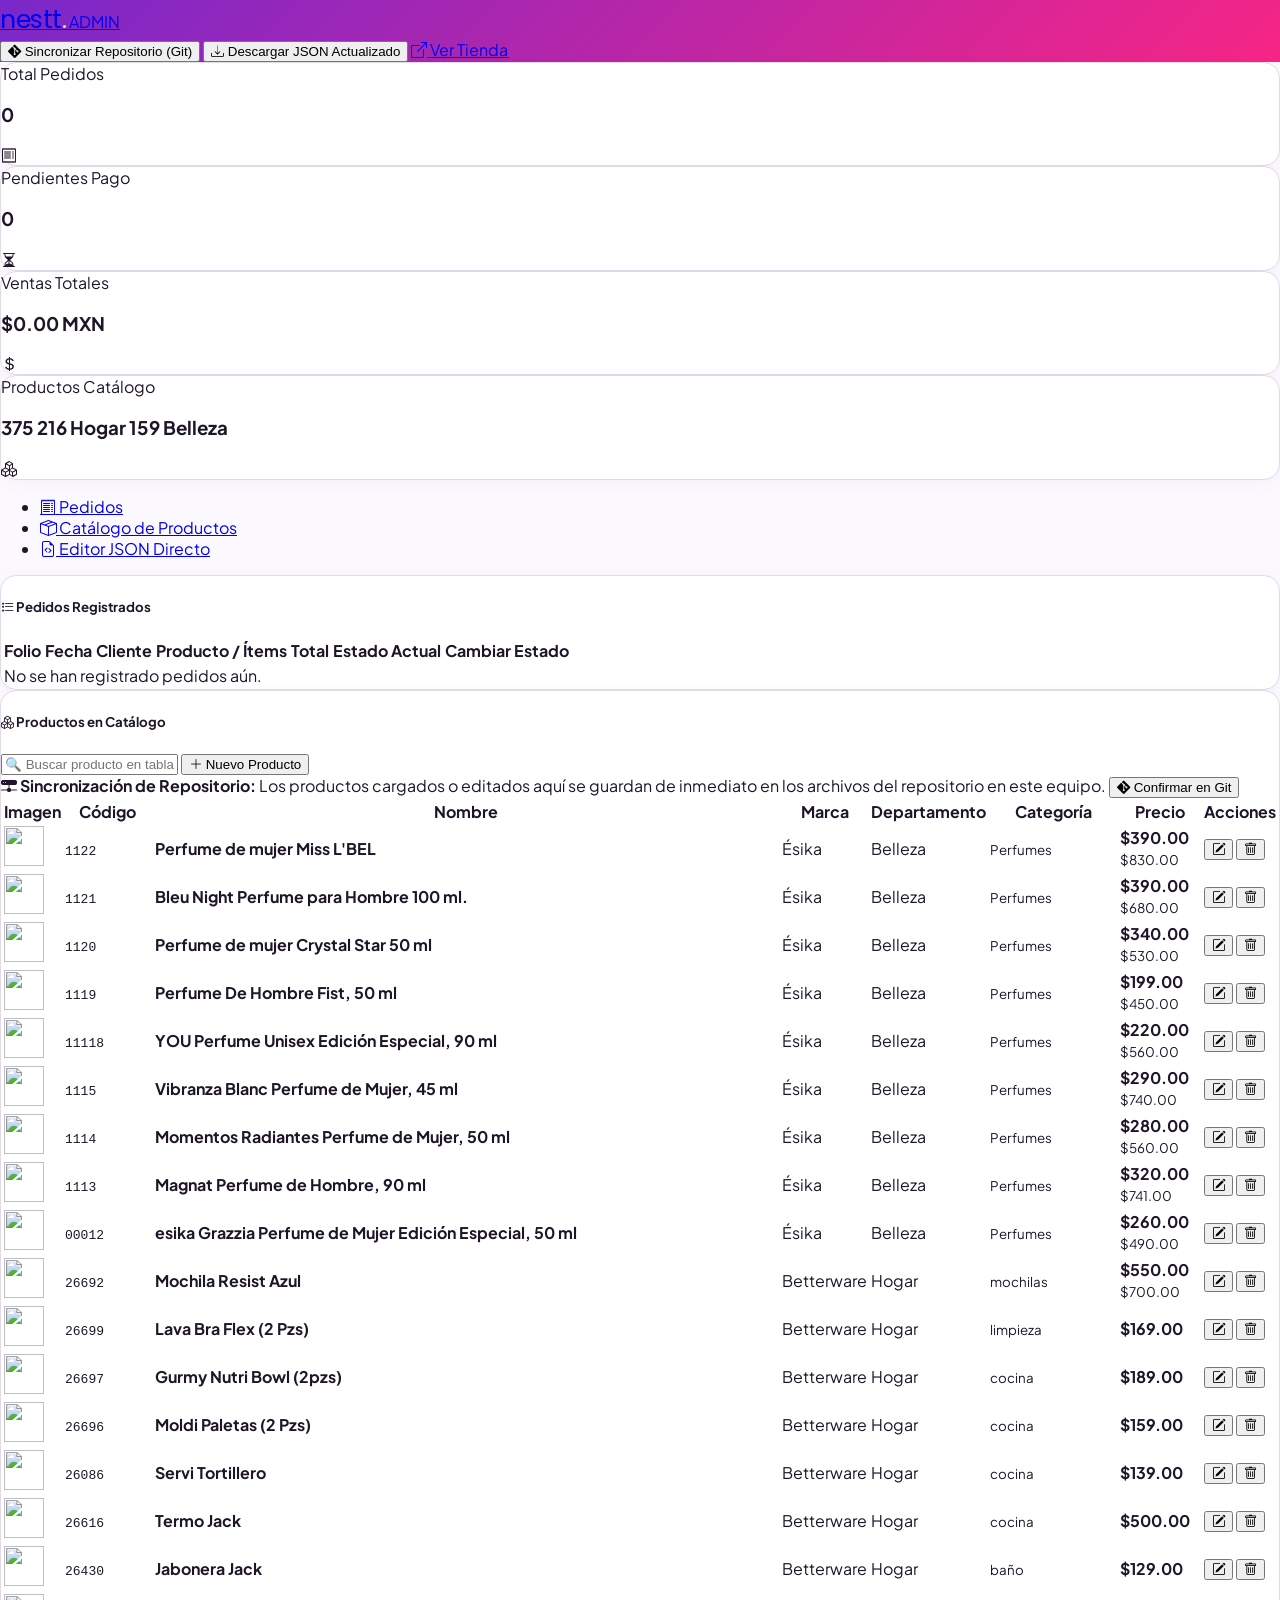
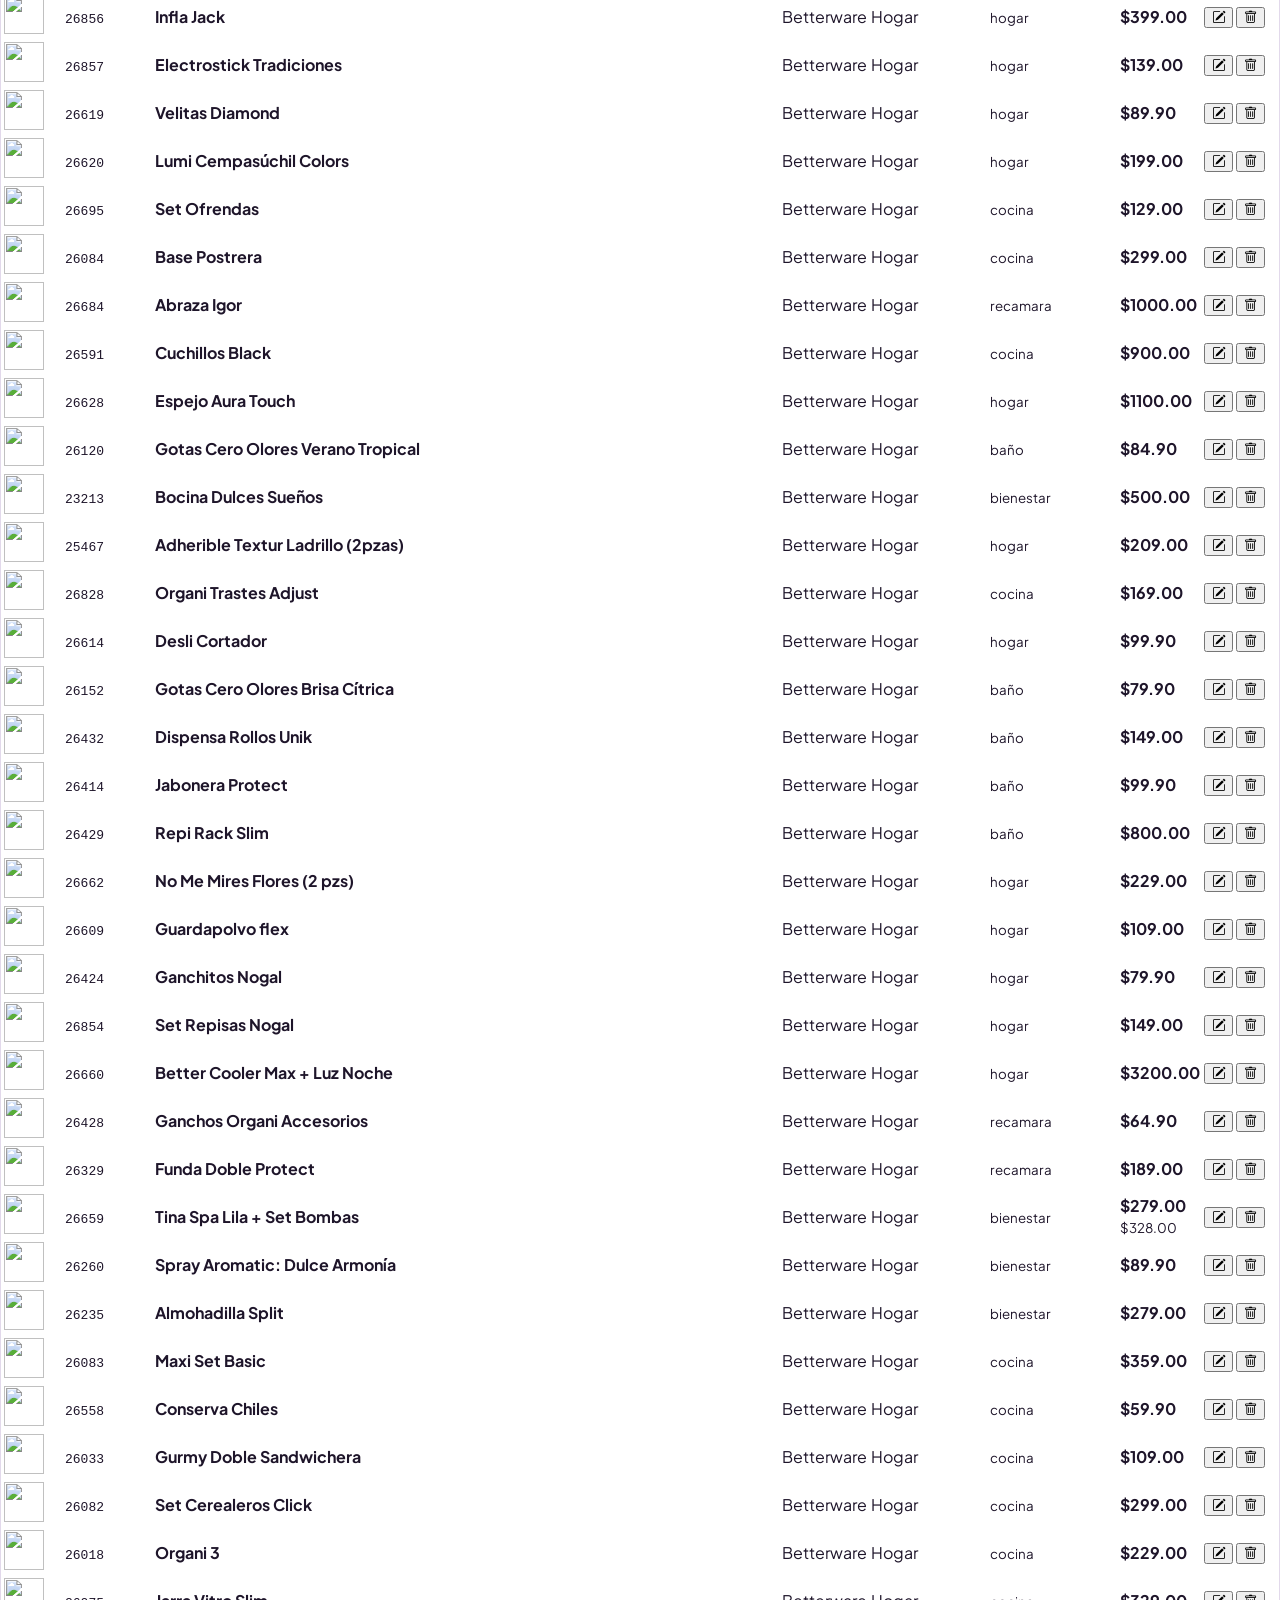
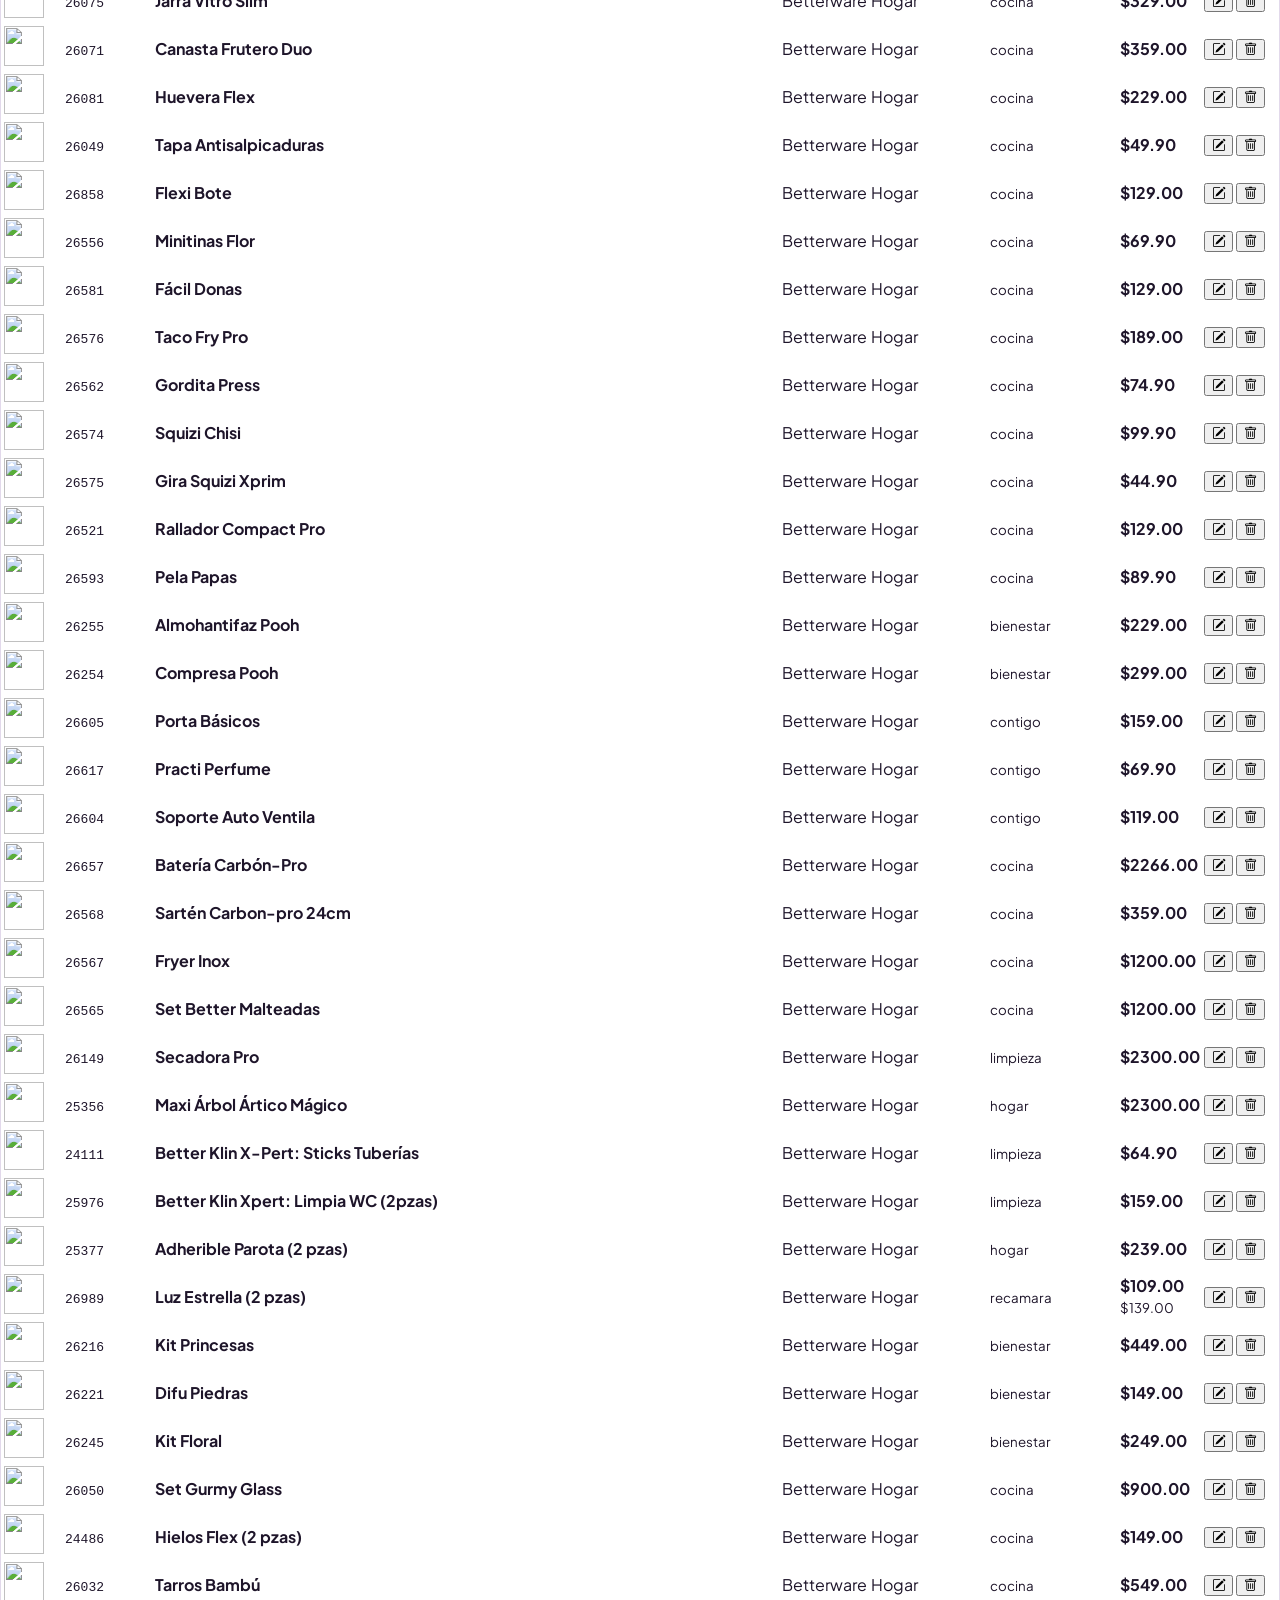
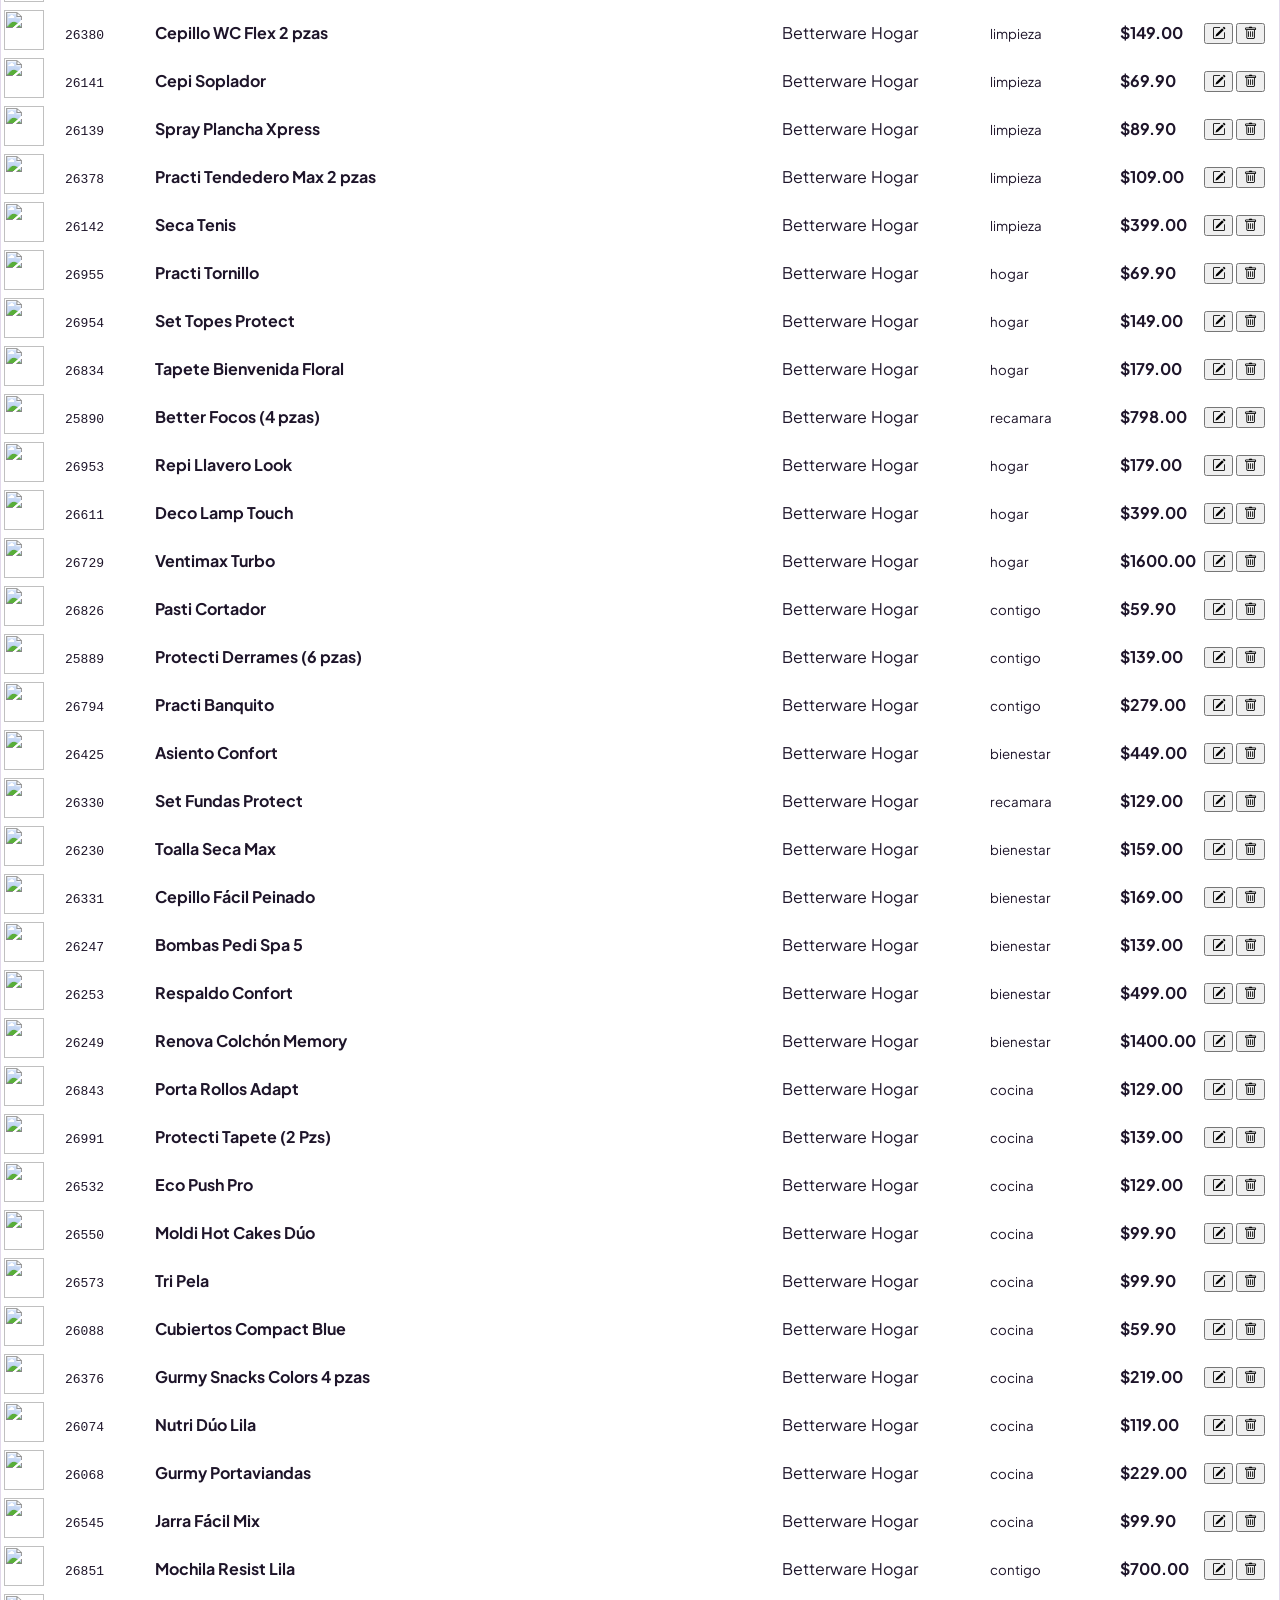
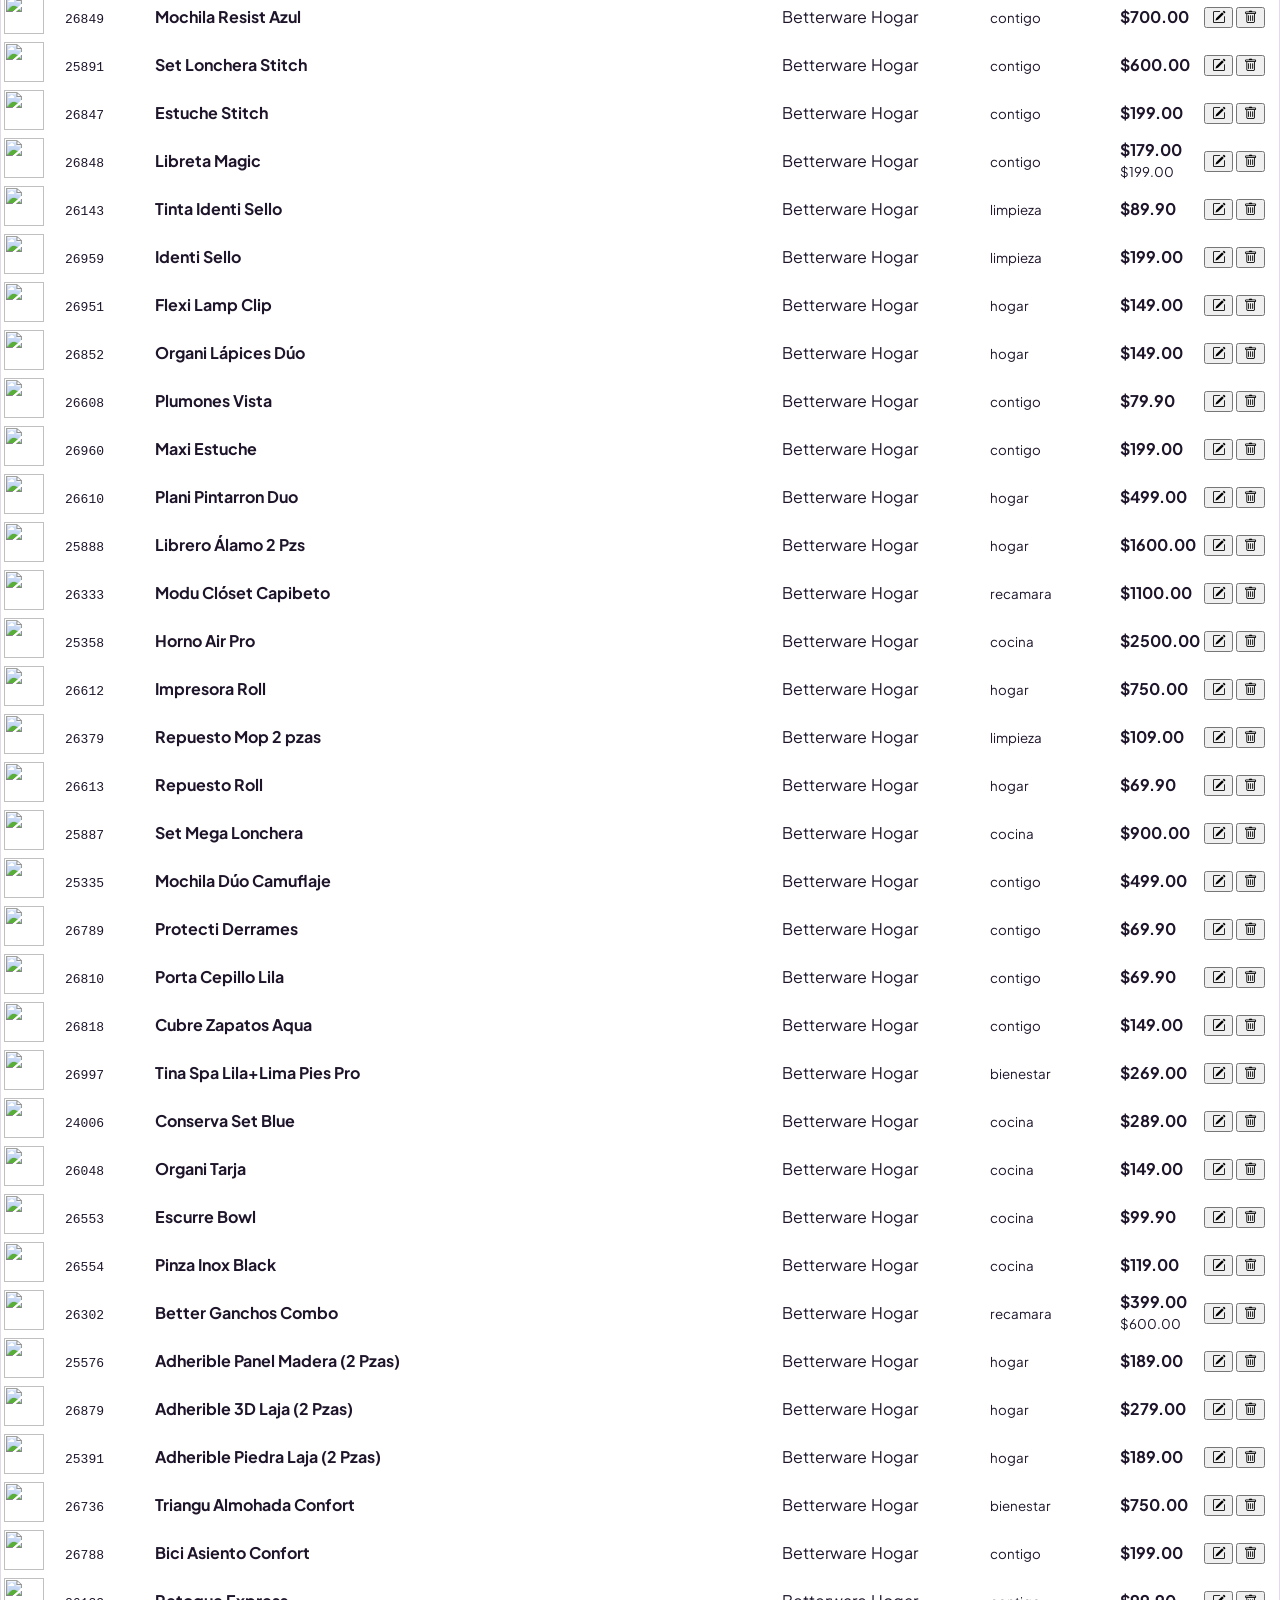
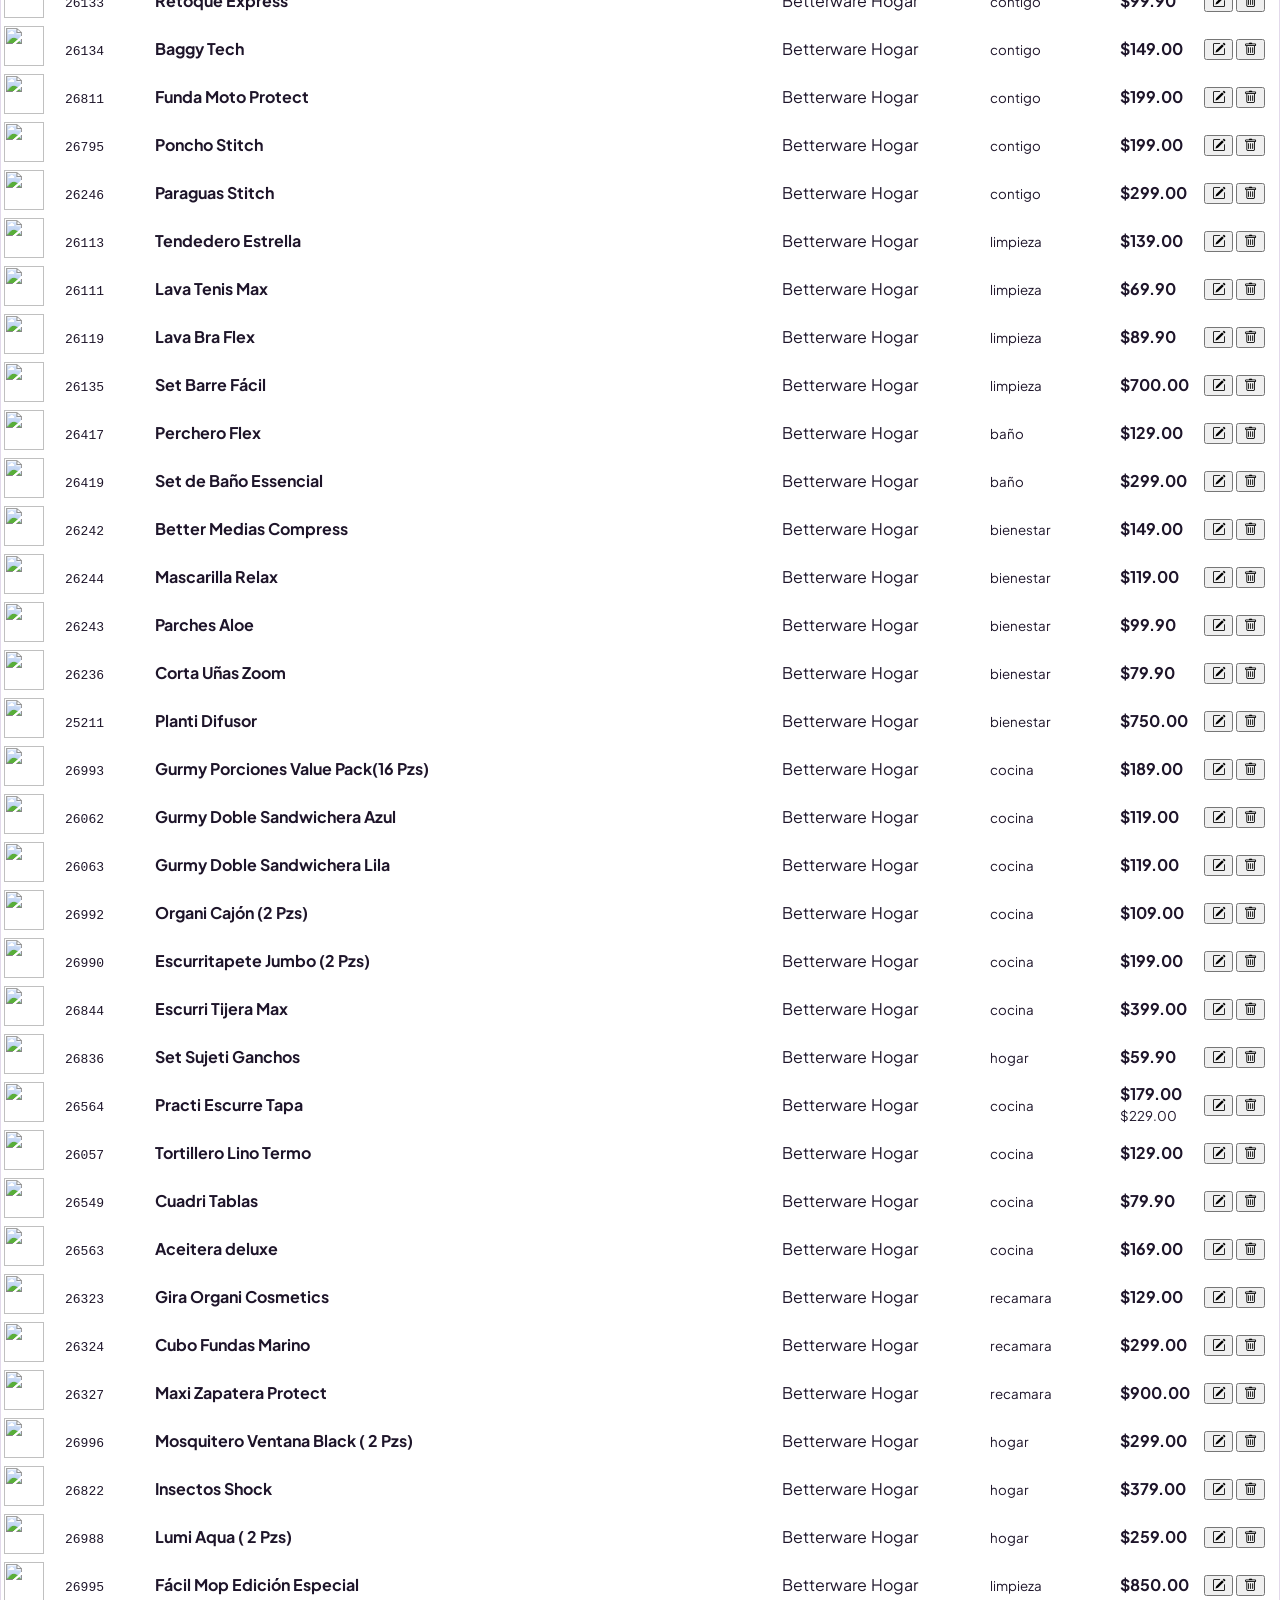
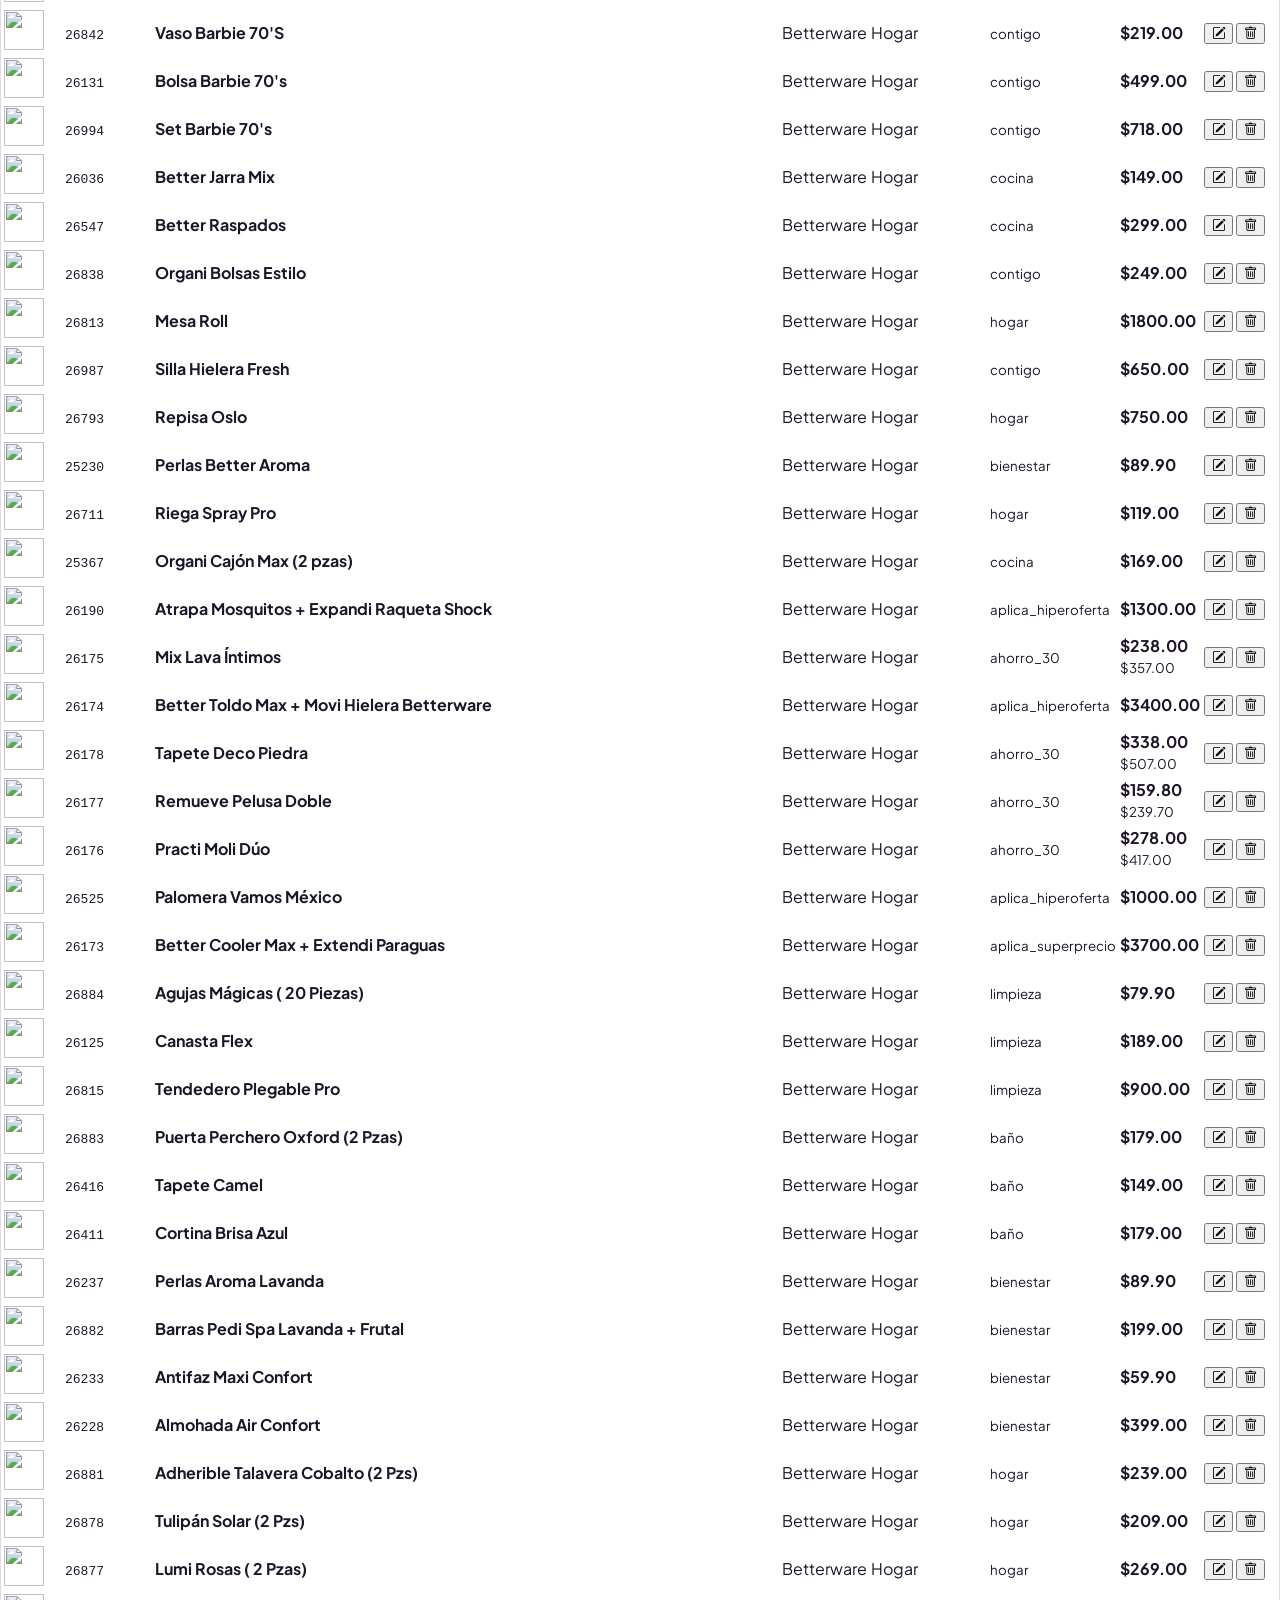
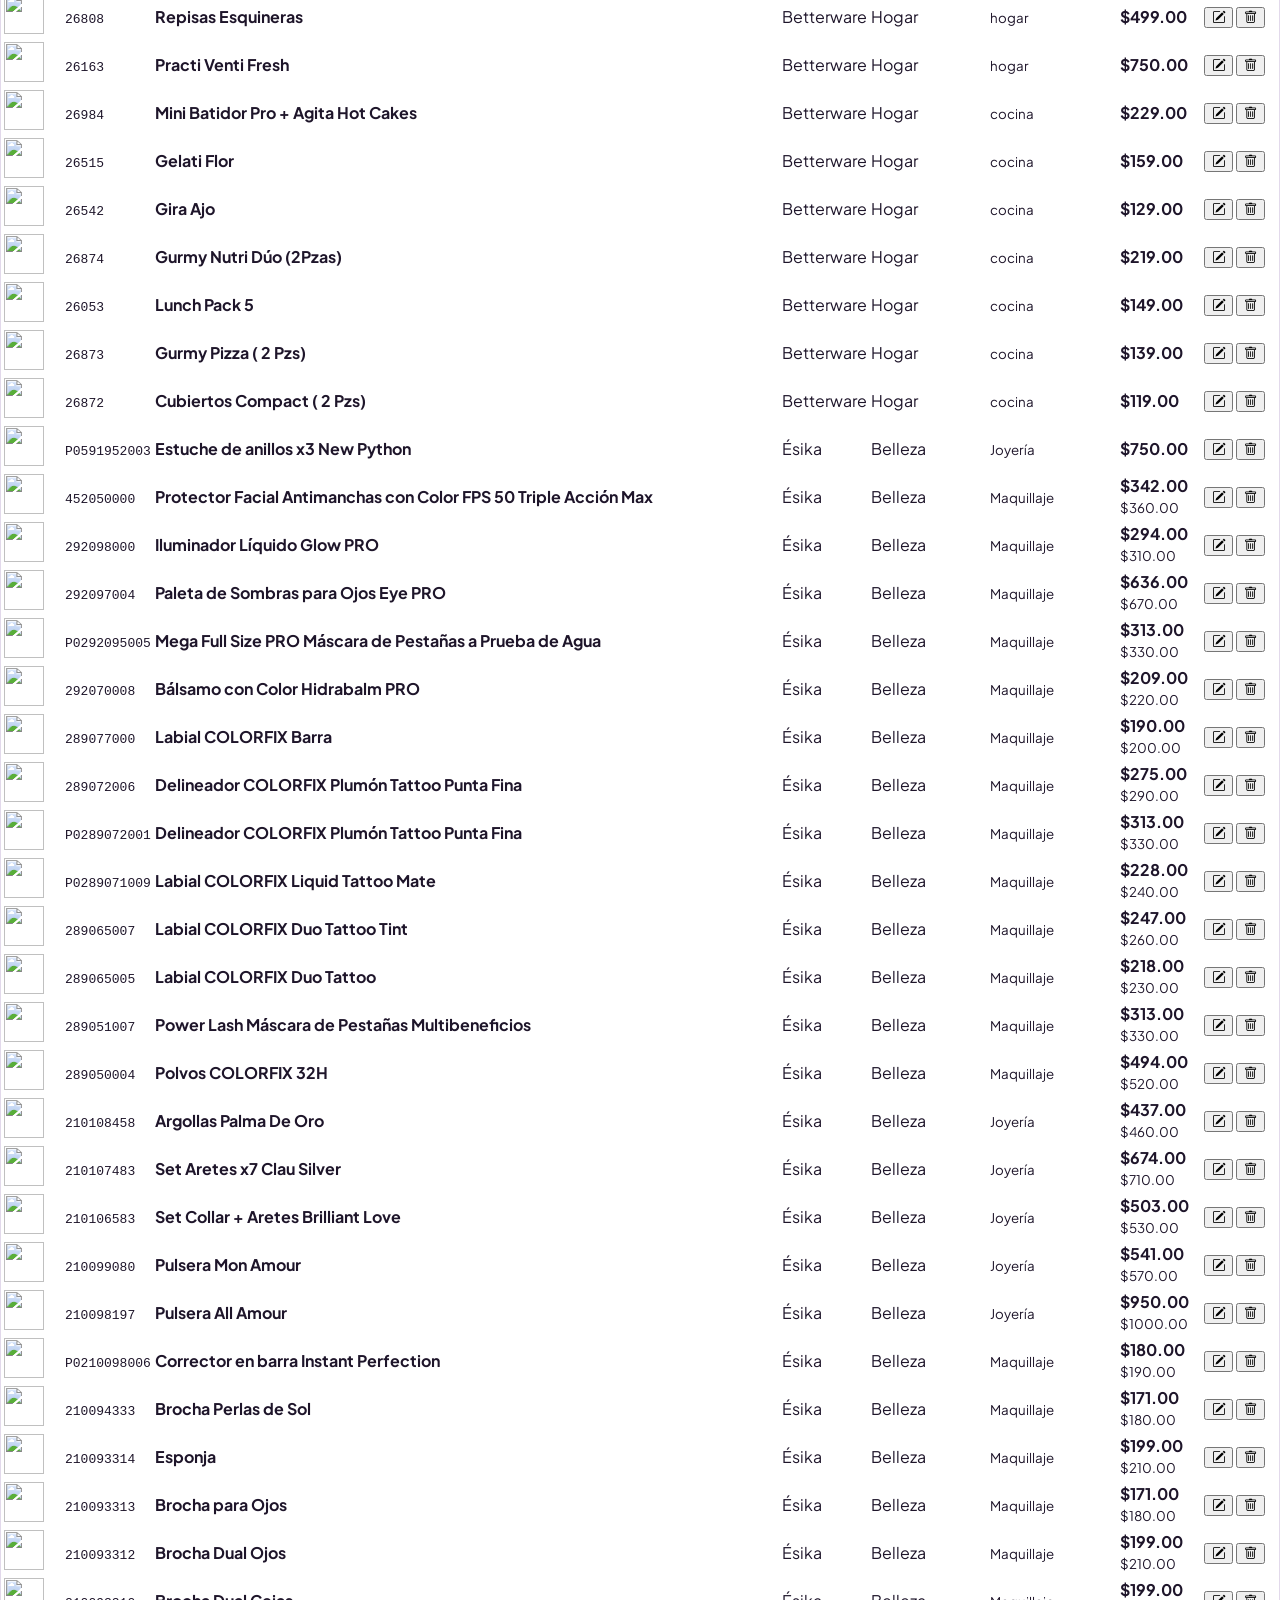
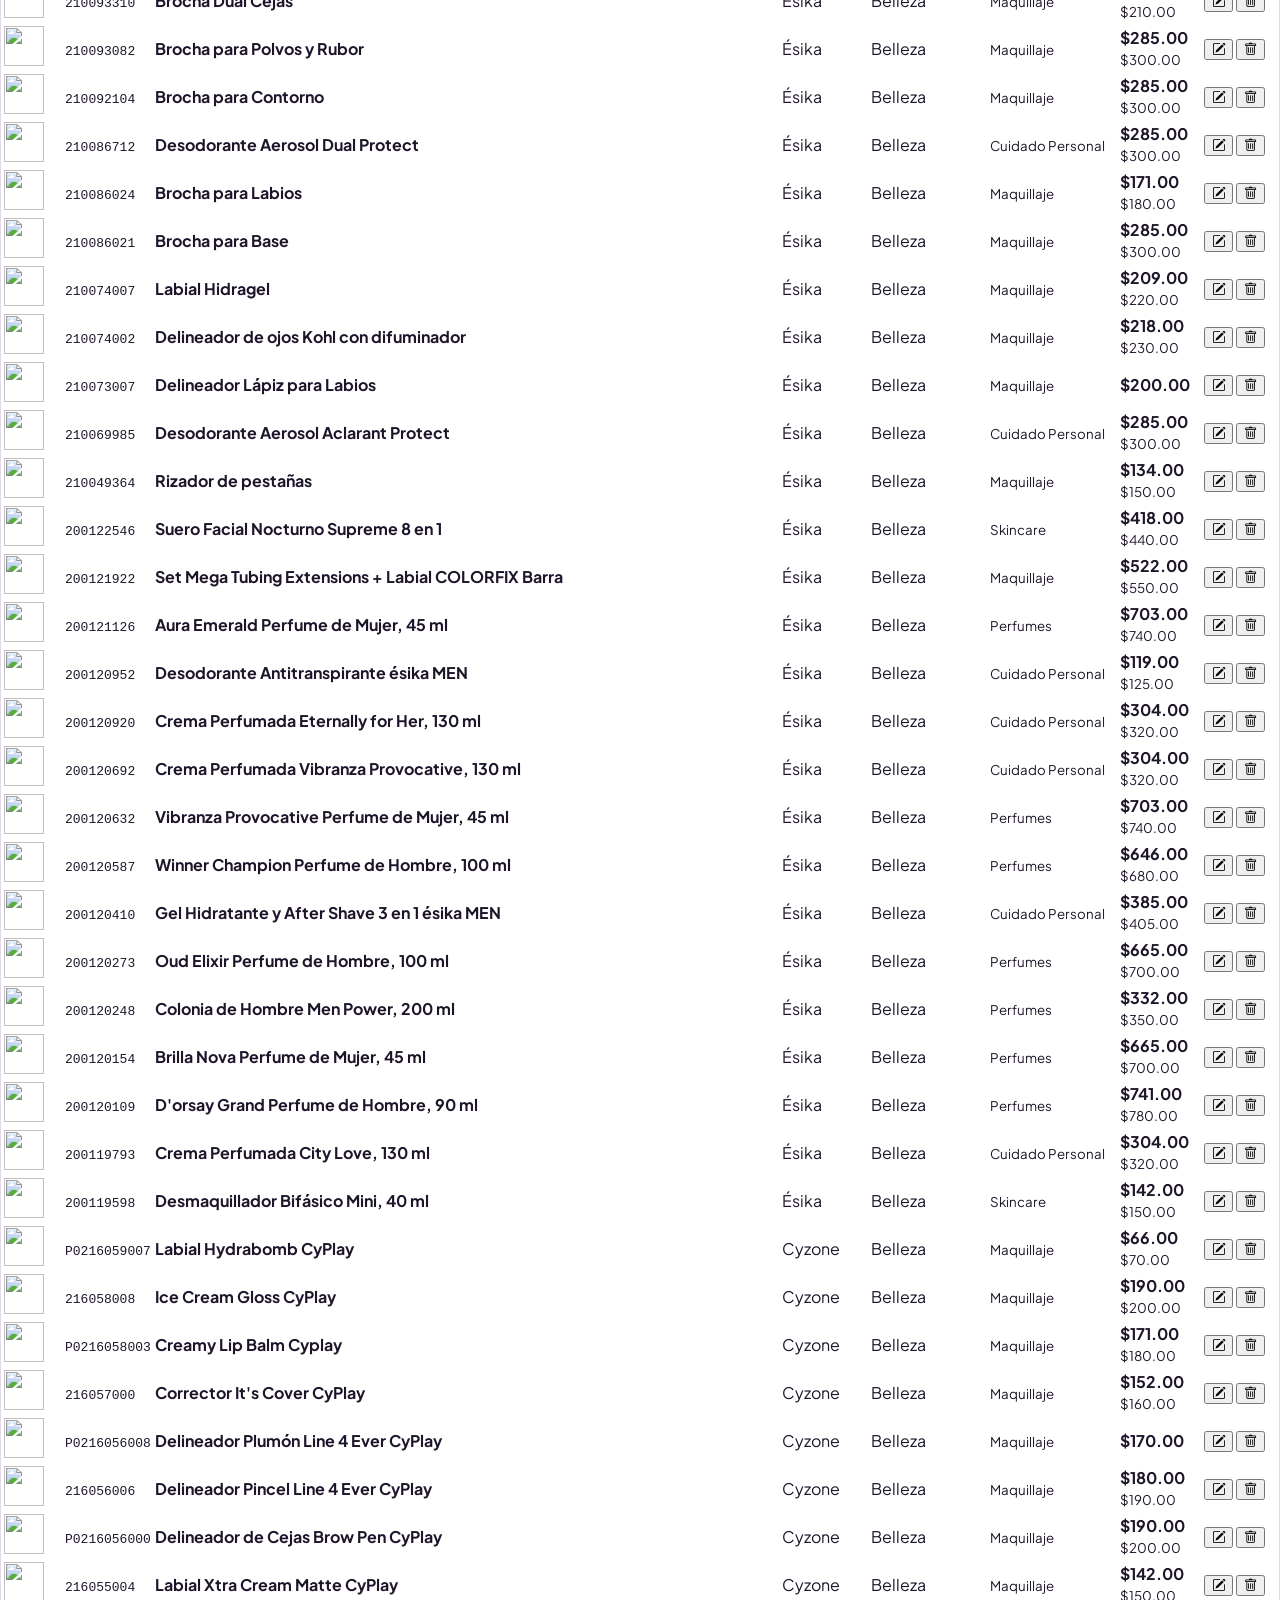
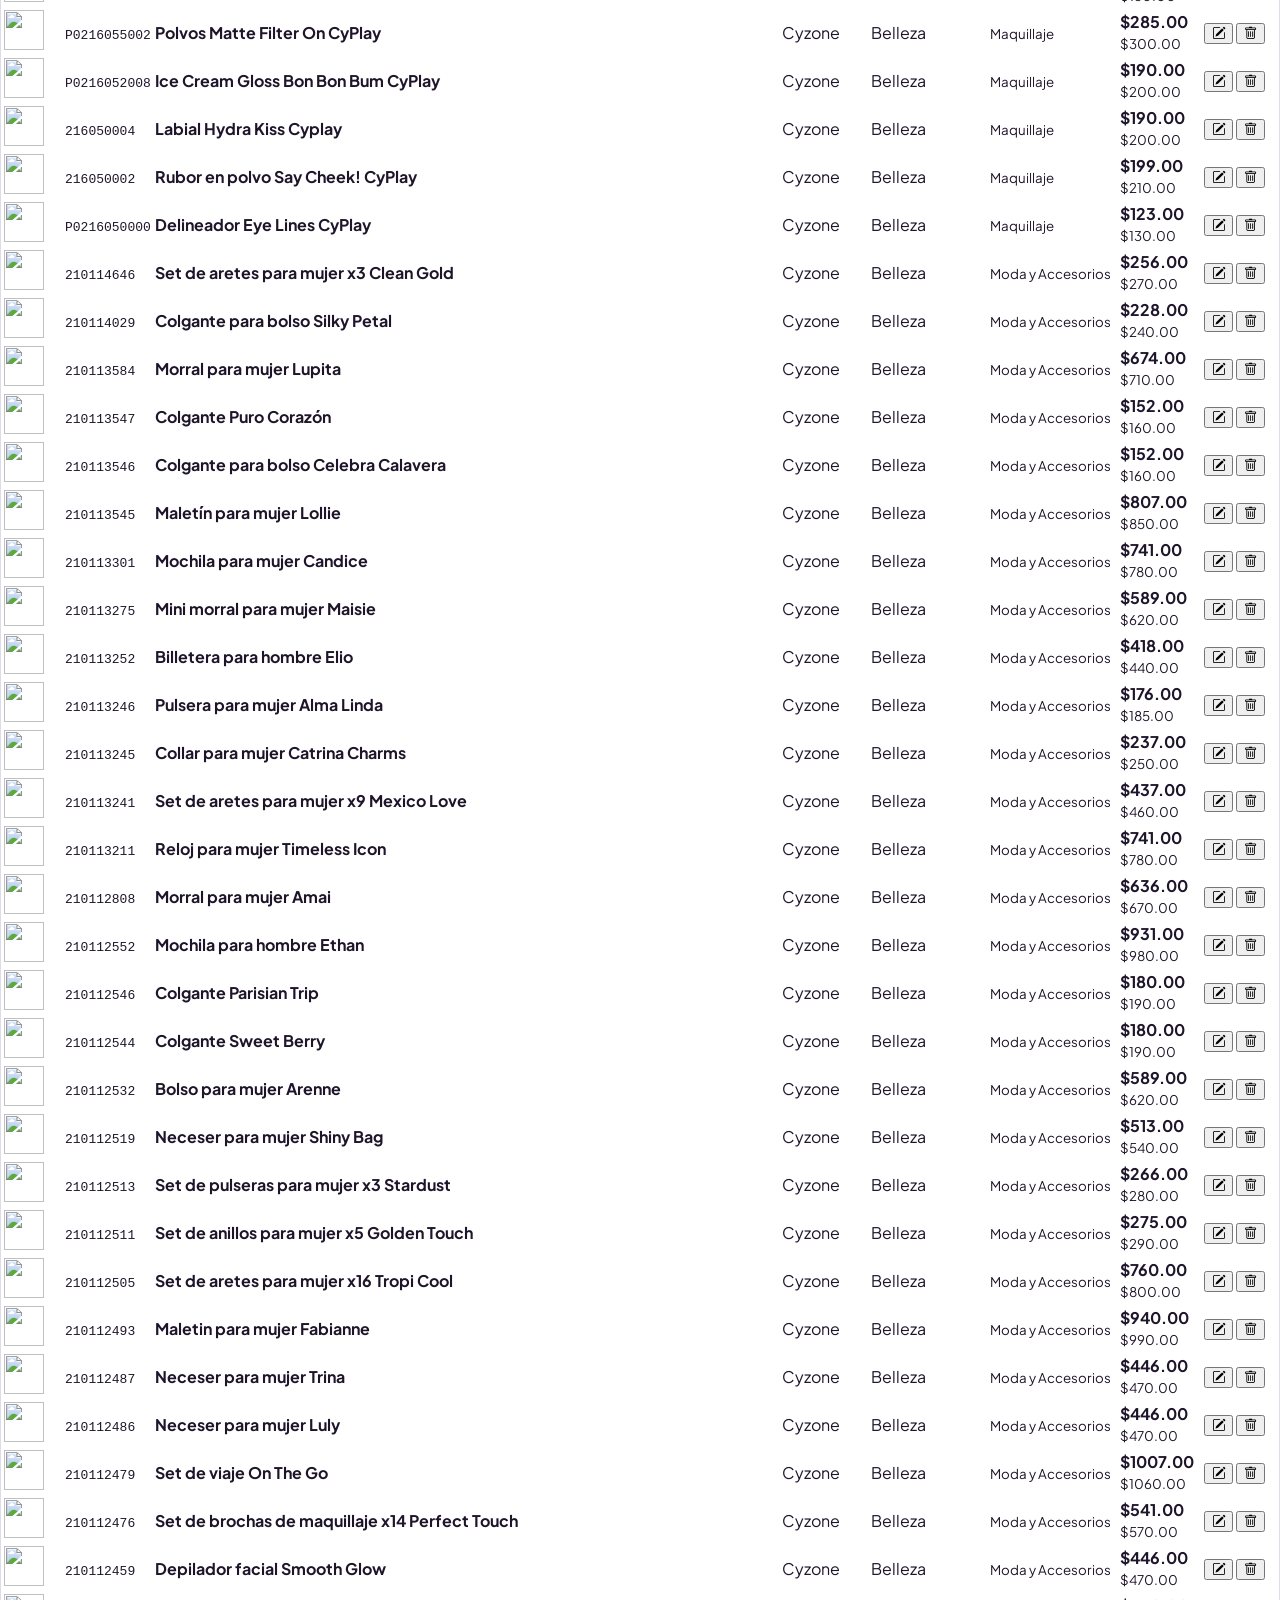
==== public/admin.html @ 7cc0f640 "Implementar navegacion de 4 marcas oficiales con logos, categorias en offcanvas y campo marca en bas" ====
<!DOCTYPE html>
<html lang="es">
<head>
  <meta charset="UTF-8">
  <meta name="viewport" content="width=device-width, initial-scale=1.0">
  <title>Panel de Administración | nestt.</title>

  <!-- Fonts & CoreUI / Bootstrap -->
  <link rel="preconnect" href="https://fonts.googleapis.com">
  <link rel="preconnect" href="https://fonts.gstatic.com" crossorigin>
  <link href="https://fonts.googleapis.com/css2?family=Poppins:wght@400;500;600;700;800;900&family=Plus+Jakarta+Sans:wght@400;500;600;700;800&display=swap" rel="stylesheet">
  
  <link href="https://cdn.jsdelivr.net/npm/@coreui/coreui@4.3.0/dist/css/coreui.min.css" rel="stylesheet">
  <link rel="stylesheet" href="https://cdn.jsdelivr.net/npm/bootstrap-icons@1.11.3/font/bootstrap-icons.min.css">
  <link rel="stylesheet" href="css/custom.css">
</head>
<body class="bg-light">

  <!-- Admin Topbar Header -->
  <nav class="navbar navbar-expand-lg navbar-dark shadow-sm py-3" style="background: linear-gradient(135deg, #7928ca 0%, #f72585 100%);">
    <div class="container">
      <a class="navbar-brand fw-extrabold d-flex align-items-center gap-2" href="#">
        <span class="text-white fw-bold" style="font-family: 'Poppins', sans-serif; font-size: 1.6rem; letter-spacing: -0.5px;">nestt<span style="color: #ffe066;">.</span></span> <span class="badge rounded-pill bg-white text-dark ms-2 fw-bold fs-6">ADMIN</span>
      </a>
      <div class="d-flex align-items-center gap-2 flex-wrap">
        <button id="btn-git-sync-repo" class="btn btn-warning btn-sm rounded-pill fw-bold px-3 text-dark shadow-sm">
          <i class="bi bi-git me-1"></i> Sincronizar Repositorio (Git)
        </button>
        <button id="btn-export-json" class="btn btn-outline-success btn-sm rounded-pill fw-bold px-3">
          <i class="bi bi-download me-1"></i> Descargar JSON Actualizado
        </button>
        <a href="index.html" class="btn btn-outline-light btn-sm rounded-pill px-3 opacity-75 hover-opacity-100">
          <i class="bi bi-box-arrow-up-right me-1"></i> Ver Tienda
        </a>
      </div>
    </div>
  </nav>

  <div class="container py-4">

    <!-- KPI Metric Cards -->
    <div class="row g-3 mb-4">
      <div class="col-6 col-md-3">
        <div class="admin-card p-3 d-flex align-items-center justify-content-between">
          <div>
            <span class="text-muted small fw-bold">Total Pedidos</span>
            <h3 class="fw-extrabold mb-0 text-dark" id="metric-total-orders">0</h3>
          </div>
          <div class="bg-primary bg-opacity-10 text-primary p-3 rounded-circle">
            <i class="bi bi-receipt fs-4"></i>
          </div>
        </div>
      </div>
      <div class="col-6 col-md-3">
        <div class="admin-card p-3 d-flex align-items-center justify-content-between">
          <div>
            <span class="text-muted small fw-bold">Pendientes Pago</span>
            <h3 class="fw-extrabold mb-0 text-warning" id="metric-pending-orders">0</h3>
          </div>
          <div class="bg-warning bg-opacity-10 text-warning p-3 rounded-circle">
            <i class="bi bi-hourglass-split fs-4"></i>
          </div>
        </div>
      </div>
      <div class="col-6 col-md-3">
        <div class="admin-card p-3 d-flex align-items-center justify-content-between">
          <div>
            <span class="text-muted small fw-bold">Ventas Totales</span>
            <h3 class="fw-extrabold mb-0 text-success" id="metric-revenue">$0.00</h3>
          </div>
          <div class="bg-success bg-opacity-10 text-success p-3 rounded-circle">
            <i class="bi bi-currency-dollar fs-4"></i>
          </div>
        </div>
      </div>
      <div class="col-6 col-md-3">
        <div class="admin-card p-3 d-flex align-items-center justify-content-between">
          <div>
            <span class="text-muted small fw-bold">Productos Catálogo</span>
            <h3 class="fw-extrabold mb-0 text-info" id="metric-total-products">0</h3>
          </div>
          <div class="bg-info bg-opacity-10 text-info p-3 rounded-circle">
            <i class="bi bi-boxes fs-4"></i>
          </div>
        </div>
      </div>
    </div>

    <!-- Admin Navigation Tabs -->
    <ul class="nav nav-pills mb-4 gap-2 bg-white p-2 rounded-3 shadow-sm" id="admin-tabs">
      <li class="nav-item">
        <a class="nav-link admin-nav-link active fw-bold" data-target="section-orders" href="#">
          <i class="bi bi-receipt-cutoff me-1"></i> Pedidos
        </a>
      </li>
      <li class="nav-item">
        <a class="nav-link admin-nav-link fw-bold" data-target="section-products" href="#">
          <i class="bi bi-box-seam me-1"></i> Catálogo de Productos
        </a>
      </li>
      <li class="nav-item">
        <a class="nav-link admin-nav-link fw-bold" data-target="section-bulk-import" href="#">
          <i class="bi bi-file-earmark-code me-1"></i> Editor JSON Directo
        </a>
      </li>
    </ul>

    <!-- SECTION 1: ORDERS MANAGEMENT -->
    <section id="section-orders" class="admin-section">
      <div class="admin-card p-4">
        <h5 class="fw-bold text-dark mb-3"><i class="bi bi-list-stars me-2"></i> Pedidos Registrados</h5>
        <div class="table-responsive">
          <table class="table table-hover align-middle">
            <thead class="table-light">
              <tr>
                <th>Folio</th>
                <th>Fecha</th>
                <th>Cliente</th>
                <th>Producto / Ítems</th>
                <th>Total</th>
                <th>Estado Actual</th>
                <th>Cambiar Estado</th>
              </tr>
            </thead>
            <tbody id="admin-orders-tbody">
              <!-- Dynamic orders list -->
            </tbody>
          </table>
        </div>
      </div>
    </section>

    <!-- SECTION 2: PRODUCTS CATALOG MANAGEMENT -->
    <section id="section-products" class="admin-section d-none">
      <div class="admin-card p-4">
        <div class="d-flex justify-content-between align-items-center mb-3 flex-wrap gap-2">
          <h5 class="fw-bold text-dark m-0"><i class="bi bi-boxes me-2"></i> Productos en Catálogo</h5>
          <div class="d-flex gap-2">
            <input type="text" id="admin-search-product" class="form-control form-control-sm rounded-pill" placeholder="🔍 Buscar producto en tabla..." style="max-width: 250px;">
            <button type="button" class="btn btn-primary btn-sm rounded-pill fw-bold px-3" onclick="window.openNewProductModal()">
              <i class="bi bi-plus-lg me-1"></i> Nuevo Producto
            </button>
          </div>
        <div class="alert alert-info py-2 px-3 small rounded-3 d-flex align-items-center justify-content-between mb-3 shadow-sm flex-wrap gap-2" id="repo-sync-indicator">
          <span><i class="bi bi-hdd-network-fill me-2 text-primary"></i> <strong>Sincronización de Repositorio:</strong> Los productos cargados o editados aquí se guardan de inmediato en los archivos del repositorio en este equipo.</span>
          <button id="btn-sync-git-inline" class="btn btn-sm btn-outline-primary rounded-pill px-3 py-1 fw-bold">
            <i class="bi bi-git me-1"></i> Confirmar en Git
          </button>
        </div>

        <div class="table-responsive">
          <table class="table table-hover align-middle">
            <thead class="table-light">
              <tr>
                <th>Imagen</th>
                <th>Código</th>
                <th>Nombre</th>
                <th>Marca</th>
                <th>Departamento</th>
                <th>Categoría</th>
                <th>Precio</th>
                <th>Acciones</th>
              </tr>
            </thead>
            <tbody id="admin-products-tbody">
              <!-- Dynamic products table -->
            </tbody>
          </table>
        </div>
      </div>
    </section>

    <!-- SECTION 3: DIRECT JSON EDITOR & BULK IMPORT -->
    <section id="section-bulk-import" class="admin-section d-none">
      <div class="admin-card p-4">
        <div class="d-flex justify-content-between align-items-center mb-2 flex-wrap gap-2">
          <h5 class="fw-bold text-dark m-0"><i class="bi bi-file-earmark-code me-2"></i> Editor JSON Directo del Catálogo</h5>
          <div class="d-flex gap-2">
            <button id="btn-load-current-json" class="btn btn-outline-primary btn-sm rounded-pill fw-bold">
              <i class="bi bi-arrow-repeat me-1"></i> Cargar JSON Actual
            </button>
            <button id="btn-export-json-editor" class="btn btn-outline-success btn-sm rounded-pill fw-bold">
              <i class="bi bi-download me-1"></i> Descargar JSON
            </button>
          </div>
        </div>
        
        <p class="text-muted small mb-3">Puedes agregar, modificar o eliminar objetos JSON directamente en este cuadro de texto y guardar los cambios. Los productos se actualizarán en vivo en la tienda.</p>

        <form id="bulkImportForm">
          <div class="mb-3">
            <textarea id="bulk-json-input" class="form-control font-monospace rounded-3" rows="14" placeholder="Cargando JSON..."></textarea>
          </div>
          <div class="d-flex gap-2">
            <button type="submit" class="btn btn-success fw-bold px-4 rounded-3">
              <i class="bi bi-check-lg me-2"></i> Guardar y Aplicar Cambios JSON
            </button>
            <button type="button" id="btn-reset-catalog" class="btn btn-outline-danger fw-bold rounded-3">
              <i class="bi bi-trash me-1"></i> Vaciar Catálogo
            </button>
          </div>
        </form>
      </div>
    </section>

  </div>

  <!-- Add / Edit Product Modal -->
  <div class="modal fade" id="addProductModal" tabindex="-1" aria-hidden="true">
    <div class="modal-dialog modal-dialog-centered modal-lg">
      <div class="modal-content rounded-4 border-0 shadow-lg">
        <div class="modal-header">
          <h5 class="modal-title fw-bold" id="productModalHeading">Agregar Nuevo Producto</h5>
          <button type="button" class="btn-close" data-bs-dismiss="modal" aria-label="Close" onclick="window.closeProductModal()"></button>
        </div>
        <form id="productEditForm">
          <input type="hidden" id="edit-prod-id">
          <div class="modal-body p-4">
            <div class="row g-3">
              <div class="col-md-4">
                <label class="form-label fw-semibold small">Código de Catálogo *</label>
                <input type="text" id="prod-code" class="form-control" placeholder="Ej. HOG-24701" required>
              </div>
              <div class="col-md-8">
                <label class="form-label fw-semibold small">Nombre de Producto *</label>
                <input type="text" id="prod-name" class="form-control" placeholder="Ej. Organi Closet Max" required>
              </div>
              <div class="col-md-4">
                <label class="form-label fw-semibold small">Marca *</label>
                <select id="prod-marca" class="form-select" required>
                  <option value="betterware" selected>Betterware</option>
                  <option value="esika">Ésika</option>
                  <option value="cyzone">Cyzone</option>
                  <option value="lbel">L'Bel</option>
                </select>
              </div>
              <div class="col-md-4">
                <label class="form-label fw-semibold small">Departamento *</label>
                <select id="prod-dept" class="form-select" required>
                  <option value="hogar">Hogar</option>
                  <option value="belleza">Belleza</option>
                </select>
              </div>
              <div class="col-md-4">
                <label class="form-label fw-semibold small">Categoría *</label>
                <input type="text" id="prod-category" class="form-control" placeholder="Ej. Cocina, Maquillaje, Perfumes" required>
              </div>
              <div class="col-md-4">
                <label class="form-label fw-semibold small">Precio Regular MXN *</label>
                <input type="number" step="0.01" id="prod-price-reg" class="form-control" placeholder="399.00" required>
              </div>
              <div class="col-md-4">
                <label class="form-label fw-semibold small">Precio Oferta (Opcional)</label>
                <input type="number" step="0.01" id="prod-price-off" class="form-control" placeholder="269.00">
              </div>
              <div class="col-md-4">
                <label class="form-label fw-semibold small">Stock Disponible</label>
                <input type="number" id="prod-stock" class="form-control" value="20">
              </div>
              <div class="col-12">
                <label class="form-label fw-semibold small">URL de Imagen Principal</label>
                <input type="url" id="prod-img-url" class="form-control" placeholder="https://...">
              </div>
              <div class="col-12">
                <label class="form-label fw-semibold small">Descripción</label>
                <textarea id="prod-desc" class="form-control" rows="3" placeholder="Detalles de uso, dimensiones, etc."></textarea>
              </div>
            </div>
          </div>
          <div class="modal-footer">
            <button type="button" class="btn btn-secondary" onclick="window.closeProductModal()">Cancelar</button>
            <button type="submit" class="btn btn-primary fw-bold" id="btn-save-product-modal">Guardar Producto</button>
          </div>
        </form>
      </div>
    </div>
  </div>

  <!-- Scripts -->
  <script src="https://cdn.jsdelivr.net/npm/@coreui/coreui@4.3.0/dist/js/coreui.bundle.min.js"></script>
  <!-- Firebase SDKs (Compat v10) -->
  <script src="https://www.gstatic.com/firebasejs/10.13.2/firebase-app-compat.js"></script>
  <script src="https://www.gstatic.com/firebasejs/10.13.2/firebase-firestore-compat.js"></script>
  <script src="js/products-data.js"></script>
  <script src="js/firebase-config.js"></script>
  <script src="js/admin.js"></script>
</body>
</html>
---- public/css/custom.css ----
/* ==========================================================================
   nestt. - Youthful, Vibrant & Fresh E-Commerce Branding (Estilo Cyzone)
   Clean Soft Minimalism, Violet / Magenta / Lilac Accents & Friendly Curves
   ========================================================================== */

@import url('https://fonts.googleapis.com/css2?family=Poppins:wght@400;500;600;700;800;900&family=Plus+Jakarta+Sans:wght@400;500;600;700;800&display=swap');

:root {
  /* Cyzone Signature Palette (Vibrant Violet, Magenta & Lilac) */
  --nestt-purple: #7928ca;
  --nestt-purple-dark: #5c18a0;
  --nestt-magenta: #f72585;
  --nestt-pink: #ff4d8d;
  --nestt-lilac: #e9d5ff;
  --nestt-lilac-soft: #f5effe;
  
  /* Gradients */
  --nestt-gradient: linear-gradient(135deg, #7928ca 0%, #f72585 100%);
  --nestt-gradient-hover: linear-gradient(135deg, #681fb3 0%, #e01672 100%);
  --nestt-gradient-soft: linear-gradient(135deg, #faf5ff 0%, #fff0f6 100%);

  /* Neutrals */
  --nestt-dark: #1e152a;
  --nestt-gray-700: #4a4058;
  --nestt-gray-500: #7b7289;
  --nestt-gray-300: #e2d9eb;
  --nestt-bg: #fbf9fd;
  --nestt-white: #ffffff;

  /* Action Colors */
  --whatsapp-green: #25d366;
  --whatsapp-dark: #128c7e;

  /* Radii (Cyzone uses friendly, playful rounded corners) */
  --radius-xs: 6px;
  --radius-sm: 10px;
  --radius-md: 16px;
  --radius-pill: 9999px;

  /* Typography */
  --font-brand: 'Poppins', sans-serif;
  --font-body: 'Plus Jakarta Sans', sans-serif;
}

body {
  font-family: var(--font-body);
  background-color: var(--nestt-bg);
  color: var(--nestt-dark);
  margin: 0;
  padding: 0;
  -webkit-font-smoothing: antialiased;
}

/* --- Top Promo Bar (Minimal Cyzone Vibe) --- */
.top-promo-bar {
  background: var(--nestt-gradient);
  color: var(--nestt-white);
  font-family: var(--font-brand);
  font-size: 0.78rem;
  font-weight: 600;
  letter-spacing: 0.5px;
  padding: 0.45rem 1rem;
  text-align: center;
  box-shadow: 0 2px 8px rgba(121, 40, 202, 0.2);
}

.top-promo-bar .highlight-sale {
  background: rgba(255, 255, 255, 0.22);
  padding: 0.15rem 0.55rem;
  border-radius: var(--radius-pill);
  font-size: 0.72rem;
  font-weight: 700;
  margin-right: 0.4rem;
  letter-spacing: 0.5px;
}

/* --- Sticky Navbar (Fondo Morado, Logo Blanco a la Izquierda) --- */
.navbar-better {
  background: linear-gradient(135deg, #7928ca 0%, #5c18a0 100%);
  border-bottom: 1px solid rgba(255, 255, 255, 0.12);
  padding: 0.65rem 1.25rem;
  position: sticky;
  top: 0;
  z-index: 1000;
  box-shadow: 0 4px 18px rgba(92, 24, 160, 0.28);
}

.btn-hamburger {
  background: transparent;
  border: none;
  padding: 0.2rem 0.35rem;
  line-height: 1;
  display: inline-flex;
  align-items: center;
  justify-content: center;
  cursor: pointer;
  border-radius: var(--radius-sm);
  color: var(--nestt-white);
  transition: all 0.2s ease;
}

.btn-hamburger:hover, .btn-hamburger:focus {
  background-color: rgba(255, 255, 255, 0.18);
  outline: none;
  box-shadow: none;
  transform: scale(1.05);
}

.brand-logo {
  font-family: var(--font-brand);
  text-decoration: none;
  display: inline-flex;
  align-items: center;
  gap: 0.45rem;
  transition: transform 0.2s ease;
}

.brand-logo:hover {
  transform: scale(1.02);
}

.brand-name-nestt {
  font-weight: 800;
  font-size: 2rem;
  letter-spacing: -1px;
  color: var(--nestt-white) !important;
  text-transform: lowercase;
  line-height: 1;
}

.brand-dot {
  color: var(--nestt-white) !important;
  -webkit-text-fill-color: var(--nestt-white) !important;
  font-size: 2.2rem;
  font-weight: 900;
}

.brand-logo-tag {
  background: rgba(255, 255, 255, 0.2);
  color: #ffffff;
  border: 1px solid rgba(255, 255, 255, 0.35);
  font-size: 0.68rem;
  font-weight: 700;
  padding: 0.18rem 0.55rem;
  border-radius: var(--radius-pill);
  text-transform: lowercase;
  letter-spacing: 0.3px;
  backdrop-filter: blur(4px);
}

/* --- Offcanvas Menu (Categorías) --- */
.header-offcanvas-purple {
  background: linear-gradient(135deg, #7928ca 0%, #5c18a0 100%);
  padding: 1.15rem 1.4rem;
}

.badge-offcanvas-tag {
  background: rgba(255, 255, 255, 0.22);
  color: #ffffff;
  font-size: 0.7rem;
  font-weight: 700;
  padding: 0.18rem 0.55rem;
  border-radius: var(--radius-pill);
  text-transform: uppercase;
  letter-spacing: 0.5px;
}

.active-offcanvas-cat {
  background-color: var(--nestt-lilac-soft) !important;
  color: var(--nestt-purple) !important;
  border-left: 4px solid var(--nestt-purple) !important;
  font-weight: 700 !important;
}

.list-group-item-action {
  transition: all 0.18s ease;
  font-family: var(--font-brand);
  font-size: 0.92rem;
  border: none;
  border-bottom: 1px solid var(--nestt-gray-300);
}

.list-group-item-action:hover {
  background-color: var(--nestt-lilac-soft);
  color: var(--nestt-purple);
  padding-left: 1.75rem !important;
}


/* --- Brand Navigation Bar (4 Marcas Oficiales + Todas) --- */
.brand-nav-section {
  position: relative;
}

.brand-scroll-container {
  display: flex;
  align-items: center;
  gap: 0.65rem;
  overflow-x: auto;
  padding: 0.5rem 0.25rem 0.75rem 0.25rem;
  scrollbar-width: none;
  -webkit-overflow-scrolling: touch;
}

.brand-scroll-container::-webkit-scrollbar {
  display: none;
}

.brand-nav-btn {
  display: inline-flex;
  align-items: center;
  justify-content: center;
  background: var(--nestt-white);
  border: 1.5px solid var(--nestt-gray-300);
  border-radius: var(--radius-md);
  padding: 0.45rem 1rem;
  height: 48px;
  min-width: 96px;
  cursor: pointer;
  transition: all 0.2s cubic-bezier(0.16, 1, 0.3, 1);
  box-shadow: 0 2px 6px rgba(0, 0, 0, 0.03);
  white-space: nowrap;
  user-select: none;
  flex-shrink: 0;
  outline: none;
}

.brand-nav-btn:hover {
  border-color: var(--nestt-purple);
  transform: translateY(-2px);
  box-shadow: 0 4px 12px rgba(121, 40, 202, 0.12);
}

.brand-nav-btn.active {
  border-color: var(--nestt-purple);
  background: var(--nestt-lilac-soft);
  box-shadow: 0 0 0 3px rgba(121, 40, 202, 0.2), 0 4px 12px rgba(121, 40, 202, 0.15);
  transform: translateY(-1px);
}

.brand-nav-btn .brand-logo-img {
  max-height: 25px;
  max-width: 85px;
  width: auto;
  height: auto;
  object-fit: contain;
  display: block;
}

.brand-nav-btn .brand-name {
  font-family: var(--font-brand);
  font-size: 0.85rem;
  font-weight: 700;
  color: var(--nestt-gray-700);
}

.brand-nav-btn.active .brand-name {
  color: var(--nestt-purple);
}

.brand-nav-btn .brand-all-icon {
  color: var(--nestt-purple);
  font-size: 0.95rem;
}

/* Category chips legacy fallback */
.category-scroll-container {
  display: flex;
  gap: 0.5rem;
  overflow-x: auto;
  padding: 0.75rem 0;
  scrollbar-width: none;
}

.category-scroll-container::-webkit-scrollbar {
  display: none;
}

.chip-category {
  white-space: nowrap;
  border-radius: var(--radius-pill);
  padding: 0.4rem 1.1rem;
  background: var(--nestt-white);
  border: 1px solid var(--nestt-gray-300);
  font-family: var(--font-brand);
  font-size: 0.82rem;
  font-weight: 500;
  color: var(--nestt-gray-700);
  cursor: pointer;
  transition: all 0.2s ease;
}

.chip-category:hover {
  border-color: var(--nestt-magenta);
  color: var(--nestt-magenta);
  background: #fff5f9;
}

.chip-category.active {
  background: var(--nestt-purple);
  color: var(--nestt-white);
  border-color: var(--nestt-purple);
  font-weight: 600;
  box-shadow: 0 3px 10px rgba(121, 40, 202, 0.25);
}

/* --- Product Cards (Cyzone Youthful & Friendly Style) --- */
.product-card-minimal {
  background: var(--nestt-white);
  border: 1px solid var(--nestt-gray-300);
  border-radius: var(--radius-md);
  overflow: hidden;
  height: 100%;
  display: flex;
  flex-direction: column;
  transition: transform 0.25s ease, box-shadow 0.25s ease, border-color 0.25s ease;
  position: relative;
  animation: cardFadeIn 0.22s ease-out;
  will-change: opacity, transform;
}

@keyframes cardFadeIn {
  from {
    opacity: 0;
    transform: translateY(6px);
  }
  to {
    opacity: 1;
    transform: translateY(0);
  }
}

.product-card-minimal:hover {
  transform: translateY(-5px);
  box-shadow: 0 12px 28px rgba(121, 40, 202, 0.12);
  border-color: var(--nestt-lilac);
}

.product-card-img-container {
  position: relative;
  padding-top: 100%;
  background: var(--nestt-gradient-soft);
  overflow: hidden;
  cursor: pointer;
}

.product-card-img-container img {
  position: absolute;
  top: 0;
  left: 0;
  width: 100%;
  height: 100%;
  object-fit: contain;
  padding: 0.85rem;
  transition: transform 0.3s ease;
}

.product-card-minimal:hover .product-card-img-container img {
  transform: scale(1.05);
}

/* Discount Pill Tag (Clean Minimalist Style) */
.badge-shein-discount {
  position: absolute;
  top: 10px;
  left: 10px;
  background: var(--nestt-gradient);
  color: var(--nestt-white);
  font-family: var(--font-brand);
  font-weight: 700;
  font-size: 0.74rem;
  padding: 0.25rem 0.65rem;
  border-radius: var(--radius-pill);
  z-index: 2;
  box-shadow: 0 3px 8px rgba(247, 37, 133, 0.35);
  display: inline-flex;
  align-items: center;
}

.product-card-content {
  padding: 1rem;
  display: flex;
  flex-direction: column;
  flex-grow: 1;
}

.product-name-minimal {
  font-family: var(--font-body);
  font-size: 0.9rem;
  font-weight: 600;
  color: var(--nestt-dark);
  line-height: 1.35;
  margin-bottom: 0.4rem;
  display: -webkit-box;
  -webkit-line-clamp: 2;
  -webkit-box-orient: vertical;
  overflow: hidden;
  cursor: pointer;
  transition: color 0.2s ease;
}

.product-name-minimal:hover {
  color: var(--nestt-purple);
}

.price-row {
  margin-top: auto;
  display: flex;
  align-items: baseline;
  gap: 0.45rem;
  margin-bottom: 0.85rem;
}

.price-main {
  font-family: var(--font-brand);
  font-size: 1.25rem;
  font-weight: 700;
  color: var(--nestt-purple);
}

.price-old-strike {
  font-family: var(--font-body);
  font-size: 0.82rem;
  color: var(--nestt-gray-500);
  text-decoration: line-through;
}

/* --- WhatsApp Button on Card --- */
.btn-whatsapp-card {
  width: 100%;
  border-radius: var(--radius-pill);
  font-family: var(--font-brand);
  font-weight: 700;
  font-size: 0.8rem;
  padding: 0.45rem 0.65rem;
  border: 1.5px solid var(--nestt-purple);
  background: var(--nestt-white);
  color: var(--nestt-purple);
  transition: all 0.2s ease;
  display: flex;
  align-items: center;
  justify-content: center;
  gap: 0.35rem;
  cursor: pointer;
  white-space: nowrap;
}

.btn-whatsapp-card:hover {
  background: var(--whatsapp-green);
  border-color: var(--whatsapp-green);
  color: var(--nestt-white);
  transform: translateY(-2px);
  box-shadow: 0 4px 12px rgba(37, 211, 102, 0.3);
}

.btn-whatsapp-card i {
  font-size: 0.95rem;
}

/* Responsive Mobile Adjustments for WhatsApp Buttons & Cards */
@media (max-width: 576px) {
  .product-card-content {
    padding: 0.75rem 0.65rem 0.85rem;
  }

  .product-name-minimal {
    font-size: 0.82rem;
    line-height: 1.25;
    margin-bottom: 0.25rem;
  }

  .price-row {
    margin-bottom: 0.5rem;
    gap: 0.3rem;
  }

  .price-main {
    font-size: 1.05rem;
  }

  .price-old-strike {
    font-size: 0.75rem;
  }

  .btn-whatsapp-card {
    font-size: 0.76rem;
    padding: 0.35rem 0.5rem;
    gap: 0.25rem;
    height: 32px;
  }

  .btn-whatsapp-card i {
    font-size: 0.85rem;
  }

  .btn-whatsapp-minimal {
    font-size: 0.88rem;
    padding: 0.65rem 1rem;
  }
}

/* --- Modal WhatsApp Order --- */
.modal-content {
  border-radius: var(--radius-md) !important;
  border: 1px solid var(--nestt-gray-300);
  overflow: hidden;
}

.btn-whatsapp-minimal {
  background: var(--nestt-gradient);
  color: var(--nestt-white);
  font-family: var(--font-brand);
  font-weight: 700;
  font-size: 0.95rem;
  border-radius: var(--radius-pill);
  padding: 0.85rem;
  border: none;
  width: 100%;
  transition: all 0.25s ease;
  cursor: pointer;
  display: flex;
  align-items: center;
  justify-content: center;
  gap: 0.5rem;
  box-shadow: 0 6px 20px rgba(121, 40, 202, 0.3);
}

.btn-whatsapp-minimal:hover {
  background: var(--whatsapp-green);
  color: var(--nestt-white);
  box-shadow: 0 6px 20px rgba(37, 211, 102, 0.4);
}

/* --- Gift Option Experience in Modal --- */
.gift-option-card {
  background: var(--nestt-lilac-soft);
  border: 1.5px dashed var(--nestt-lilac);
  border-radius: var(--radius-sm);
  padding: 0.9rem;
  transition: border-color 0.2s ease, box-shadow 0.2s ease;
}

.gift-option-card:hover {
  border-color: var(--nestt-purple);
}

.gift-option-card .form-check-input:checked {
  background-color: var(--nestt-purple);
  border-color: var(--nestt-purple);
}

.gift-badge-free {
  background: var(--nestt-gradient);
  color: var(--nestt-white);
  font-family: var(--font-brand);
  font-size: 0.68rem;
  font-weight: 700;
  padding: 0.15rem 0.5rem;
  border-radius: var(--radius-pill);
  letter-spacing: 0.4px;
}

/* --- Admin Card & Dashboard Styling --- */
.admin-card {
  background: var(--nestt-white);
  border: 1px solid var(--nestt-gray-300);
  border-radius: var(--radius-md);
  box-shadow: 0 4px 16px rgba(121, 40, 202, 0.04);
}

.status-badge {
  font-family: var(--font-brand);
  font-size: 0.72rem;
  font-weight: 700;
  letter-spacing: 0.5px;
  padding: 0.3rem 0.7rem;
  border-radius: var(--radius-pill);
  text-transform: uppercase;
}
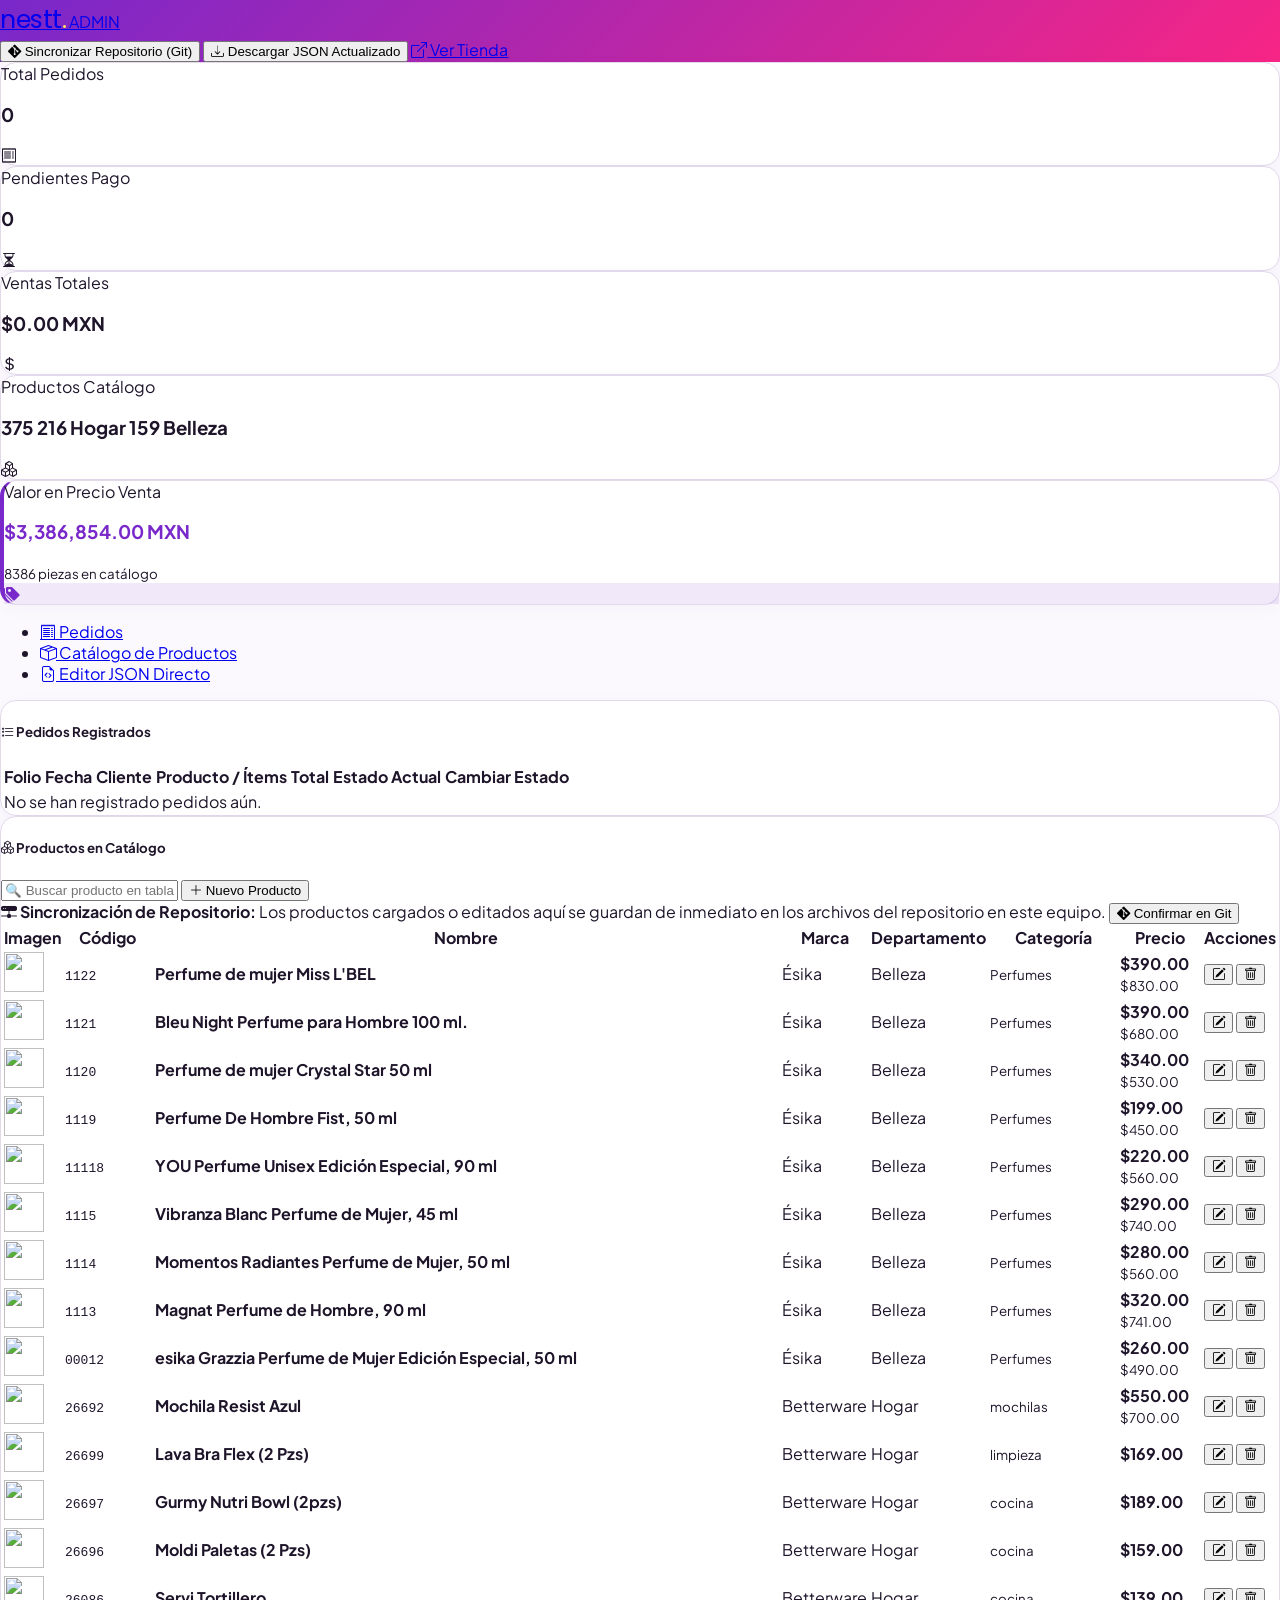
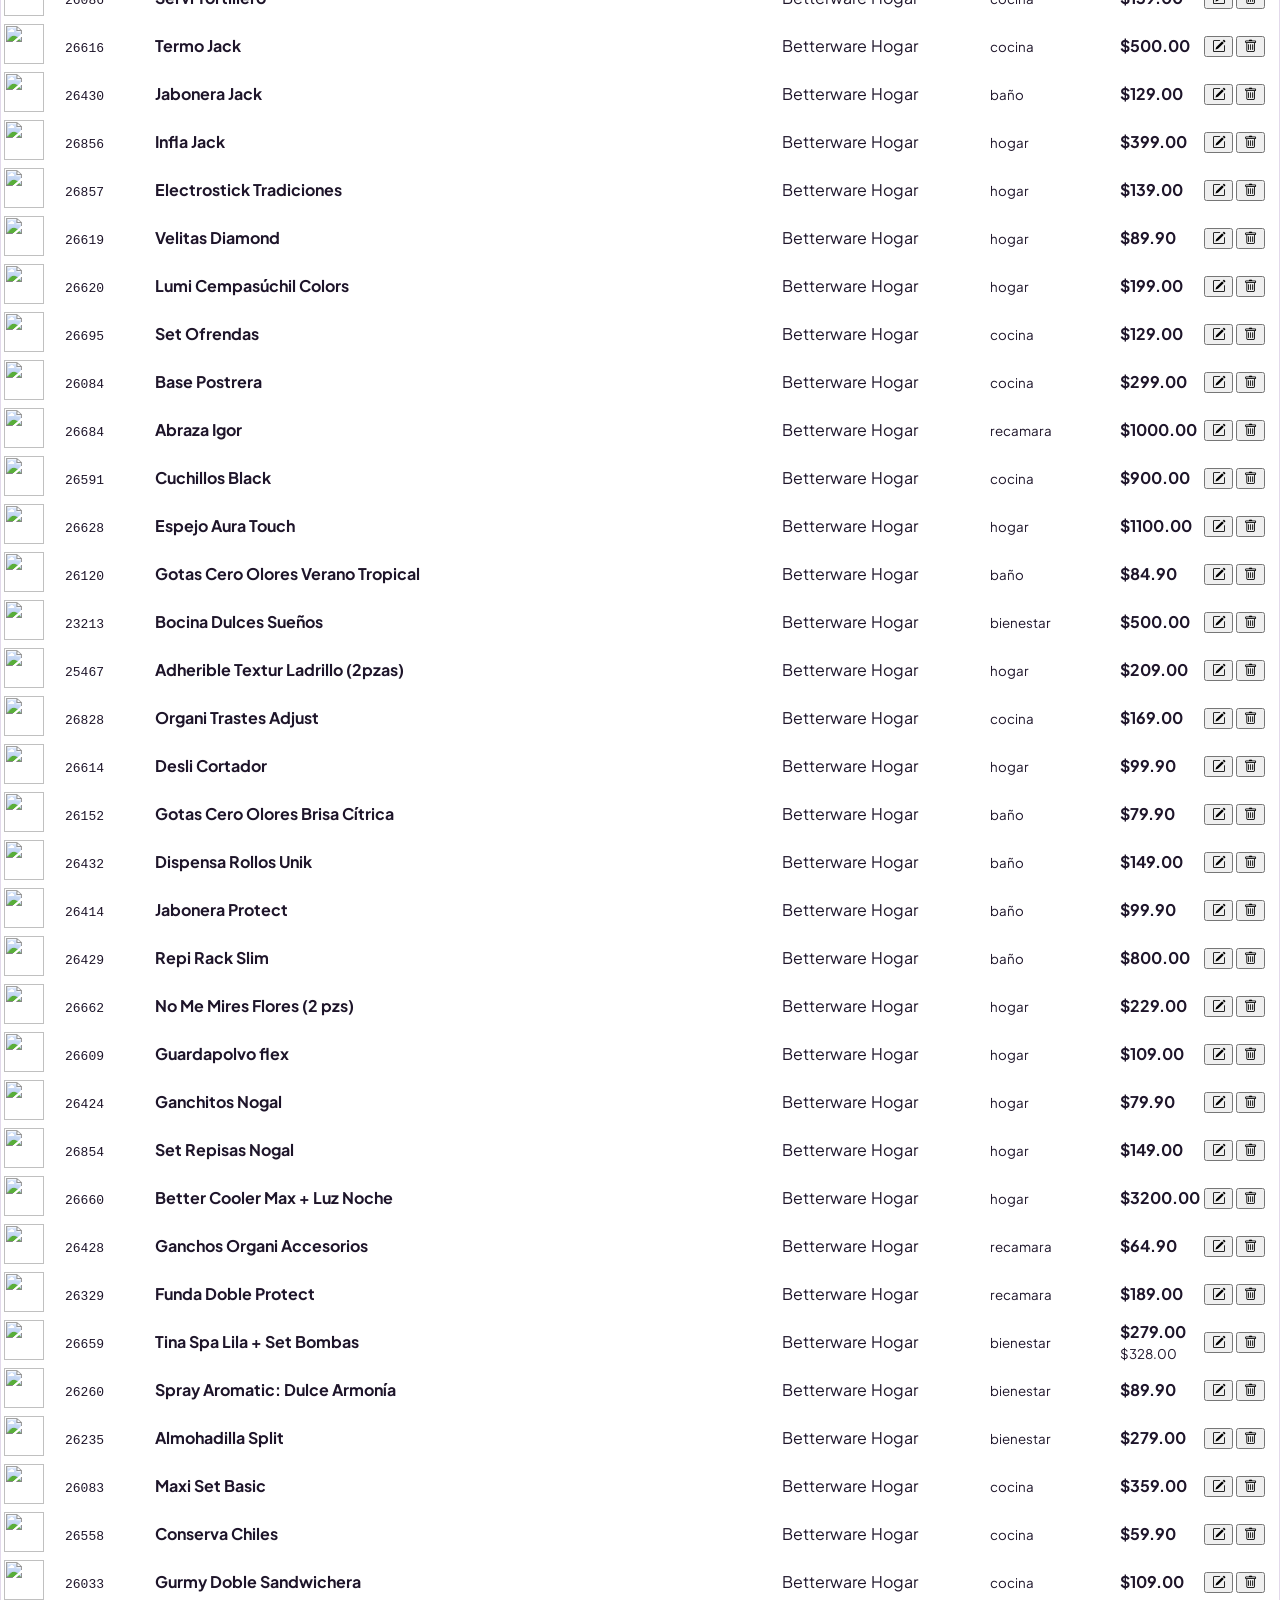
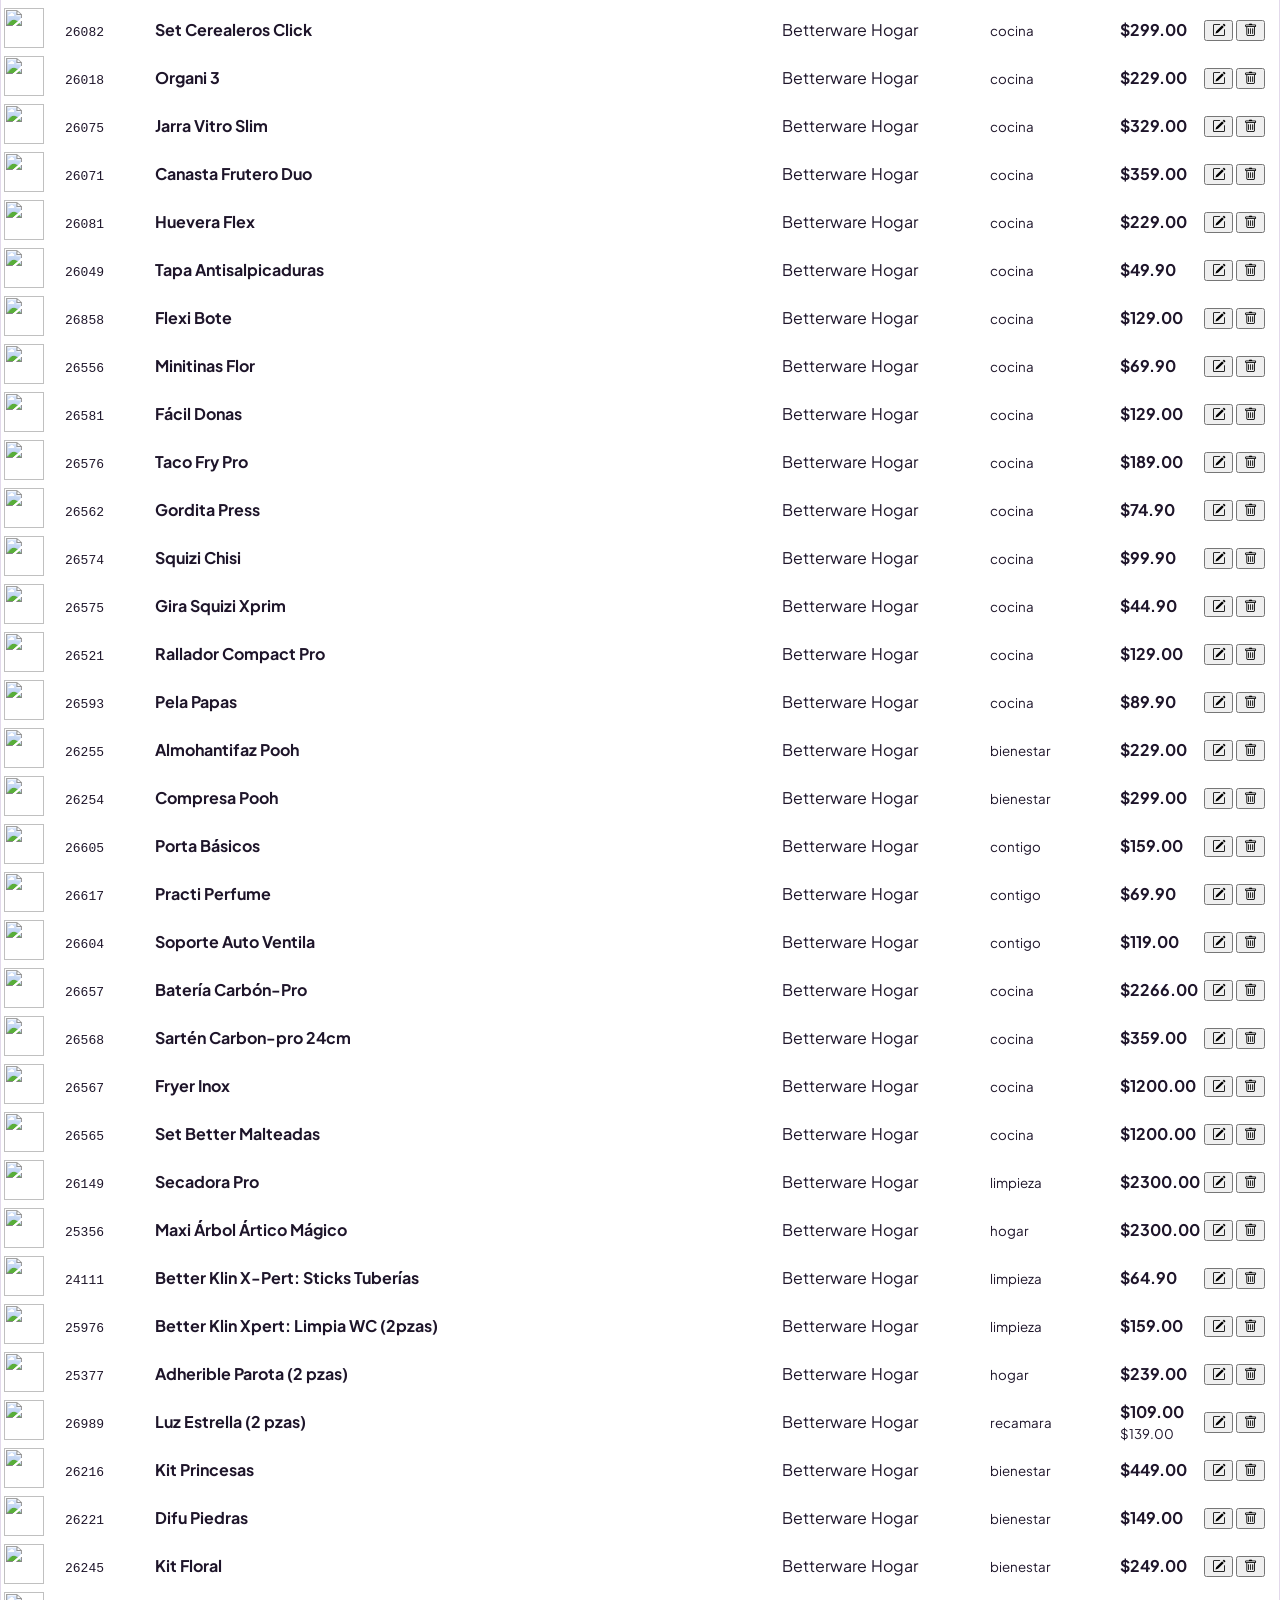
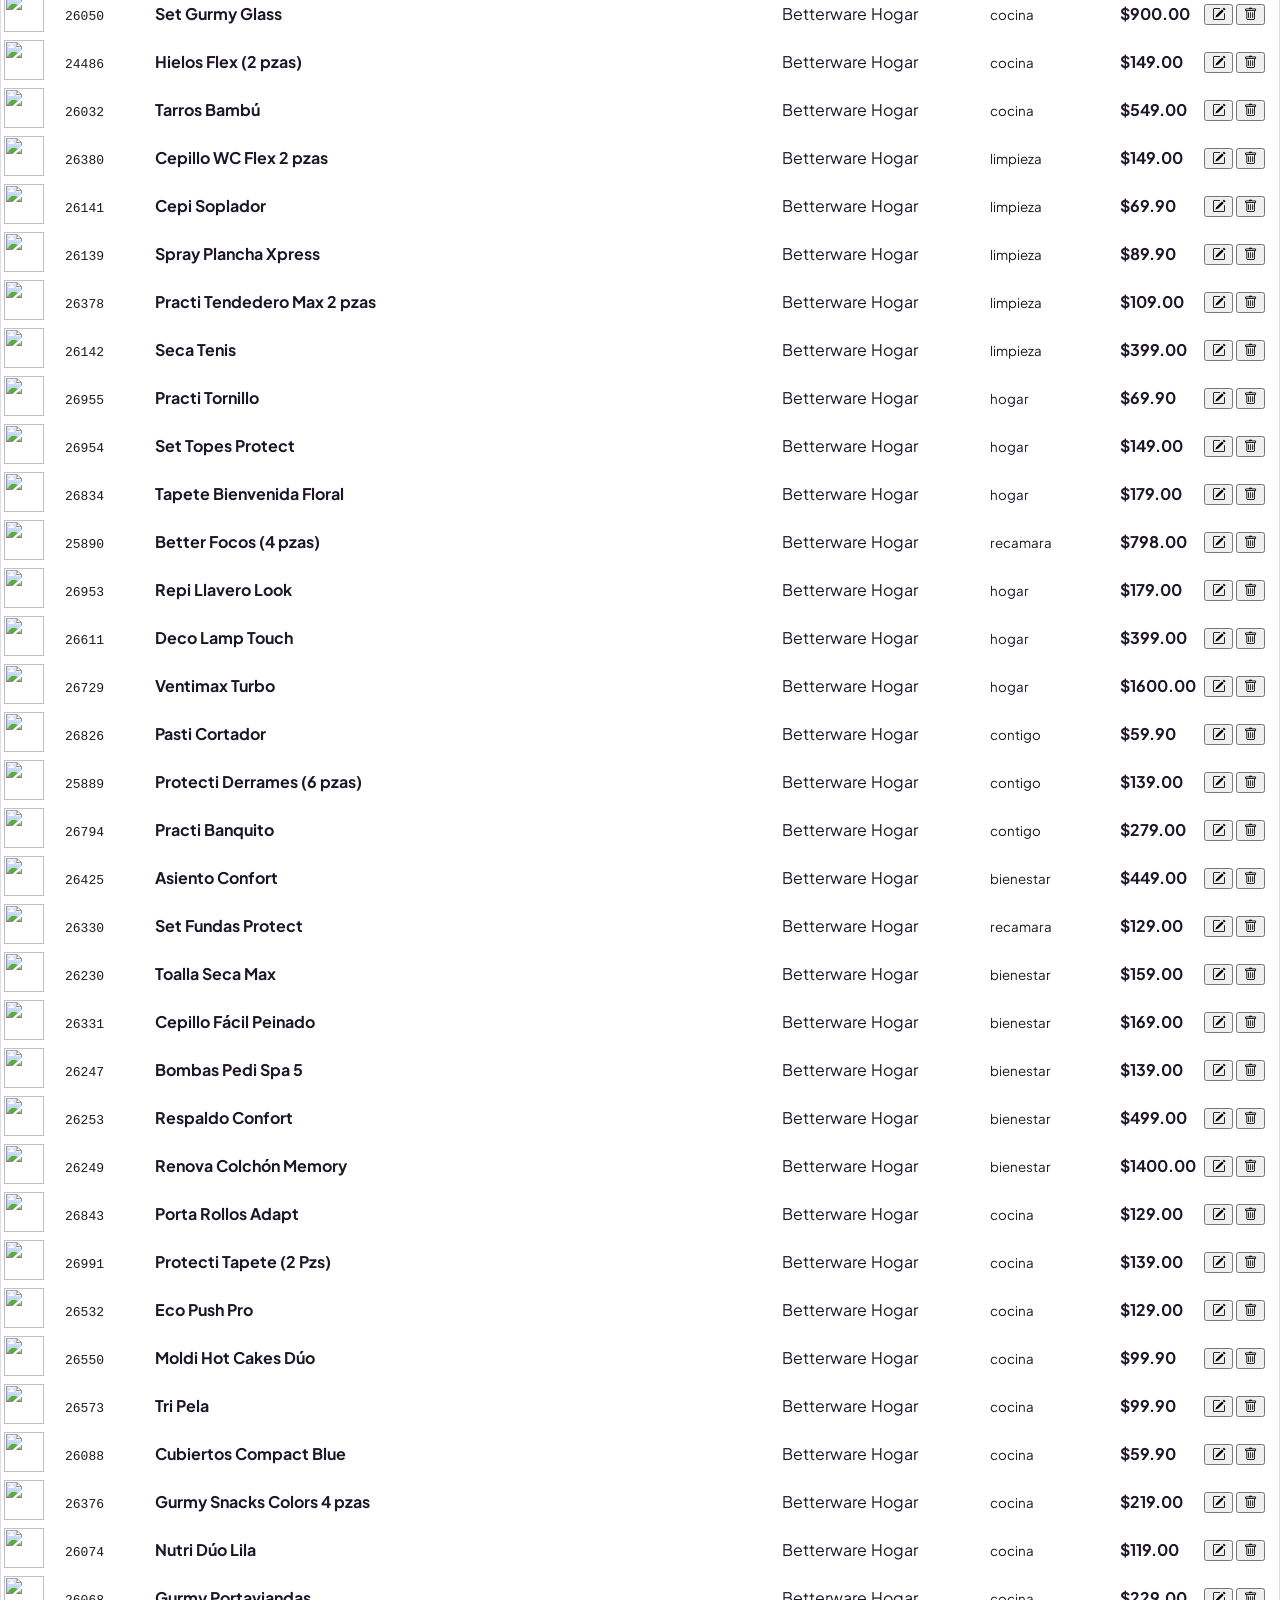
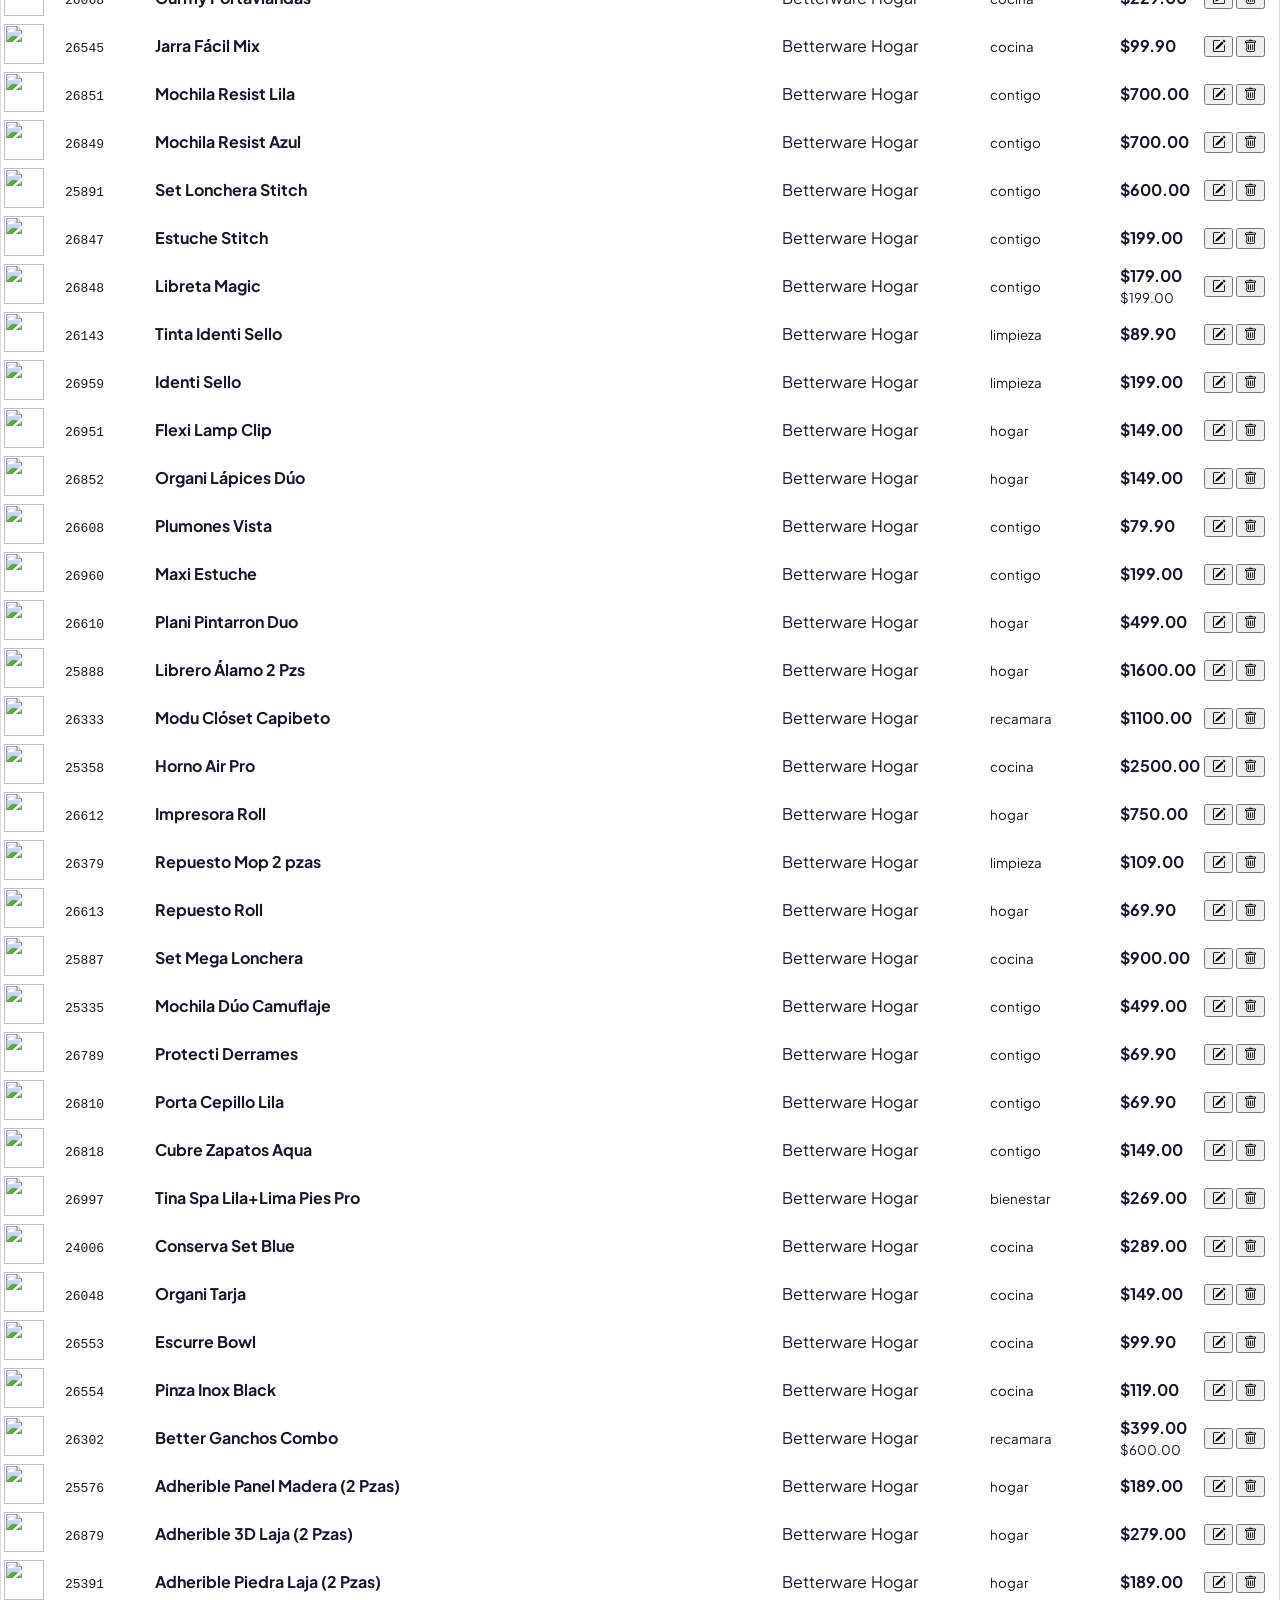
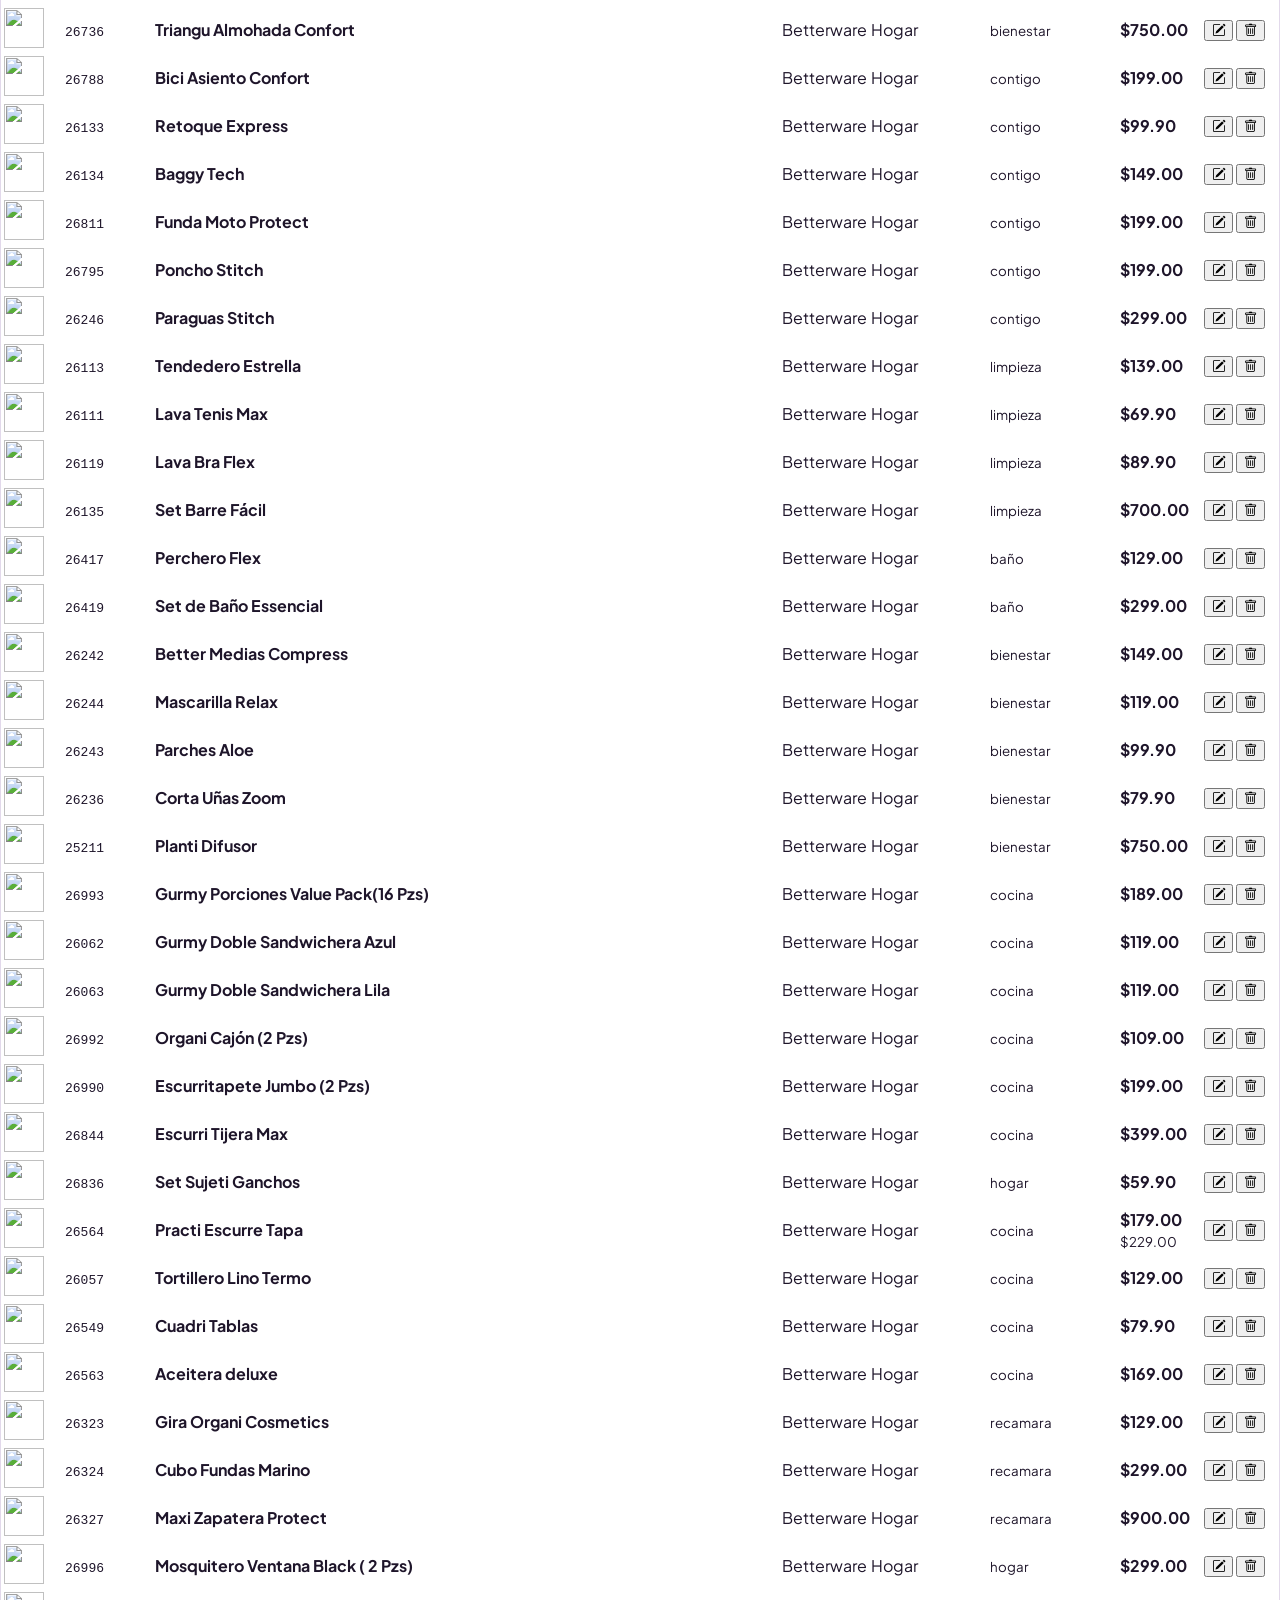
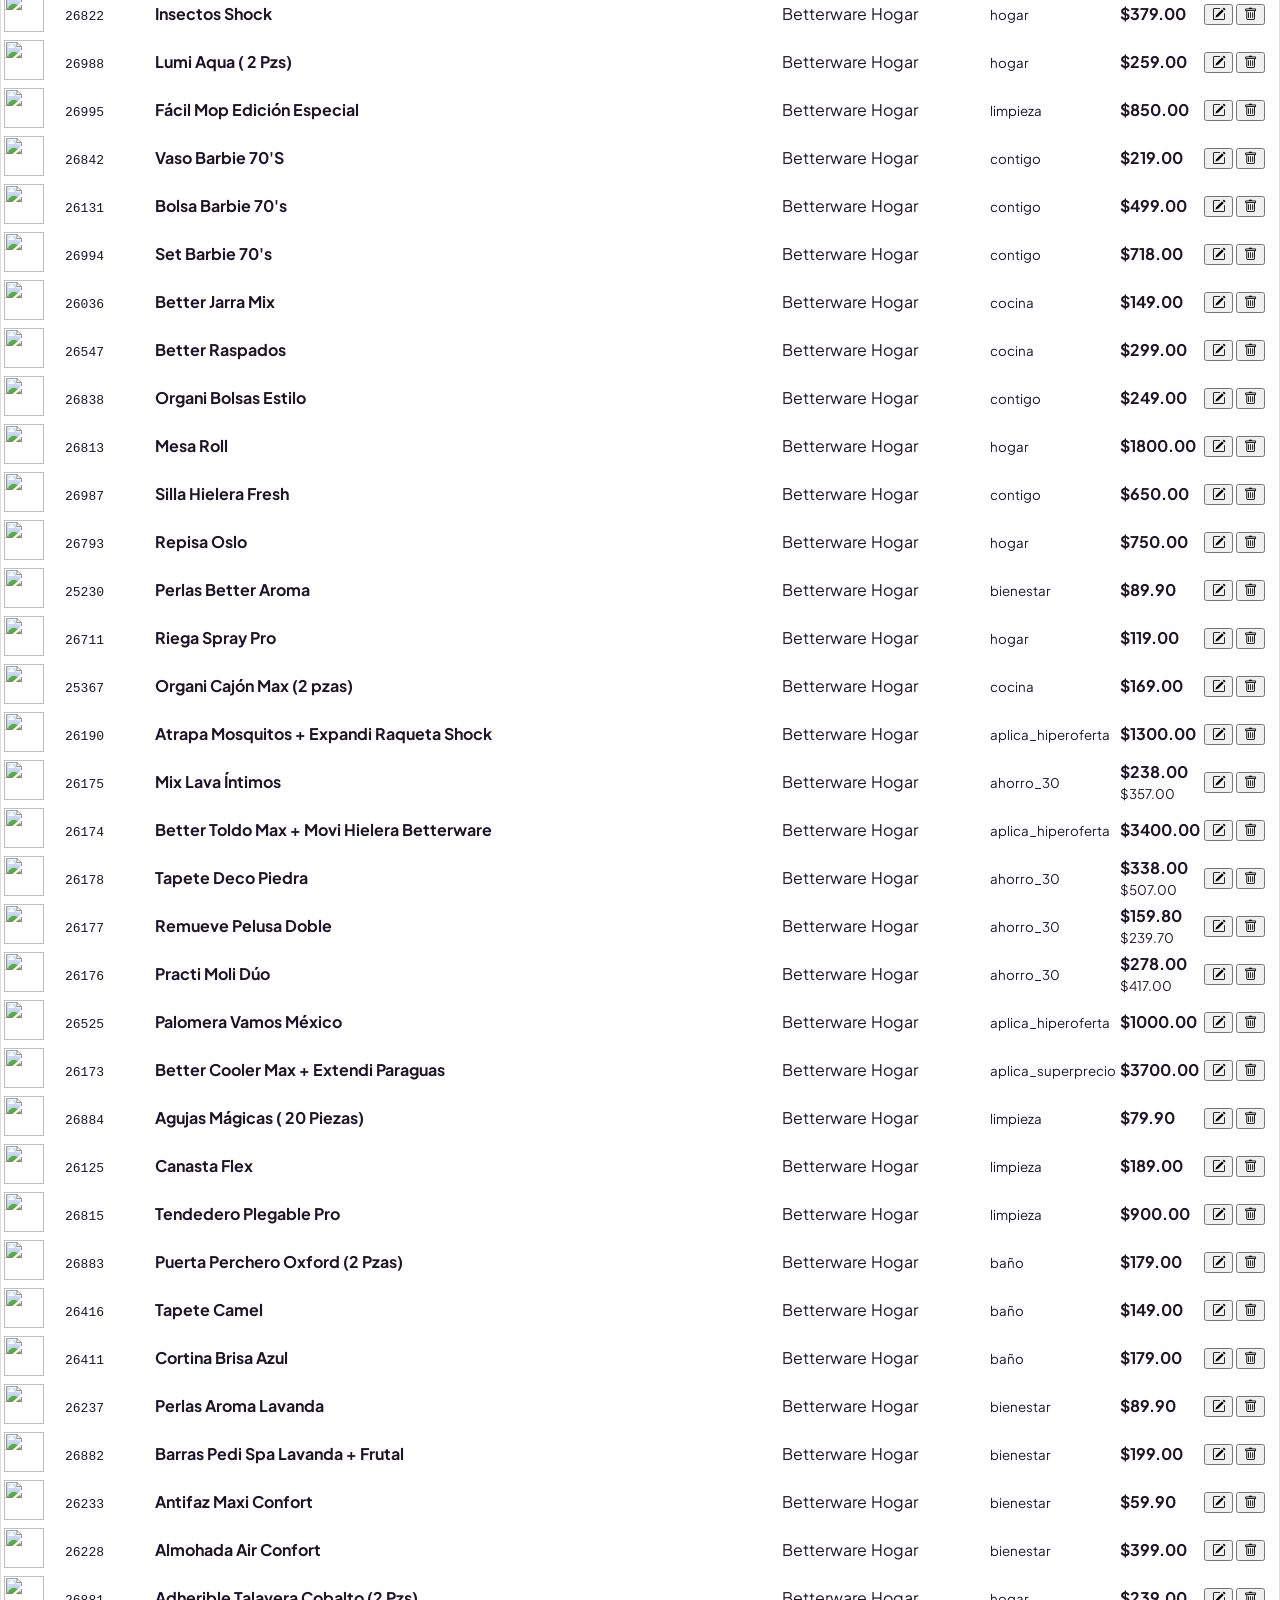
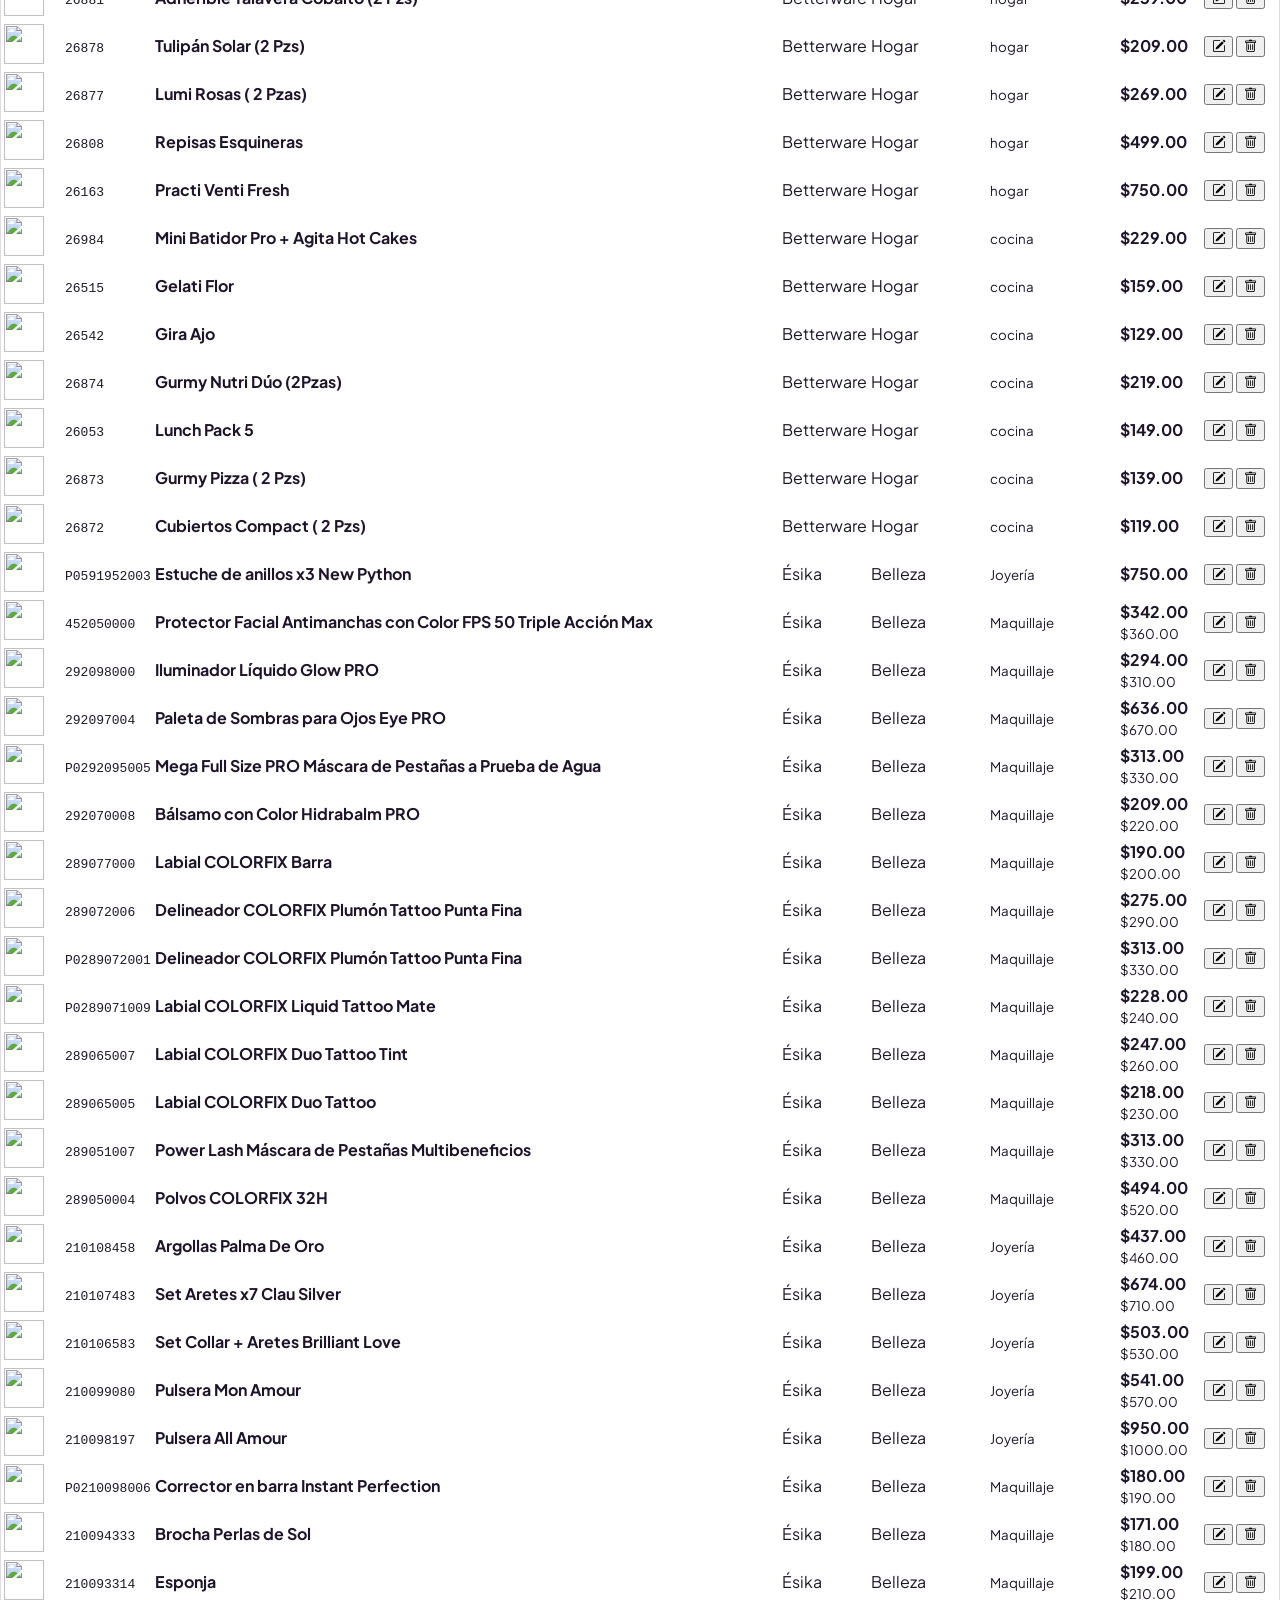
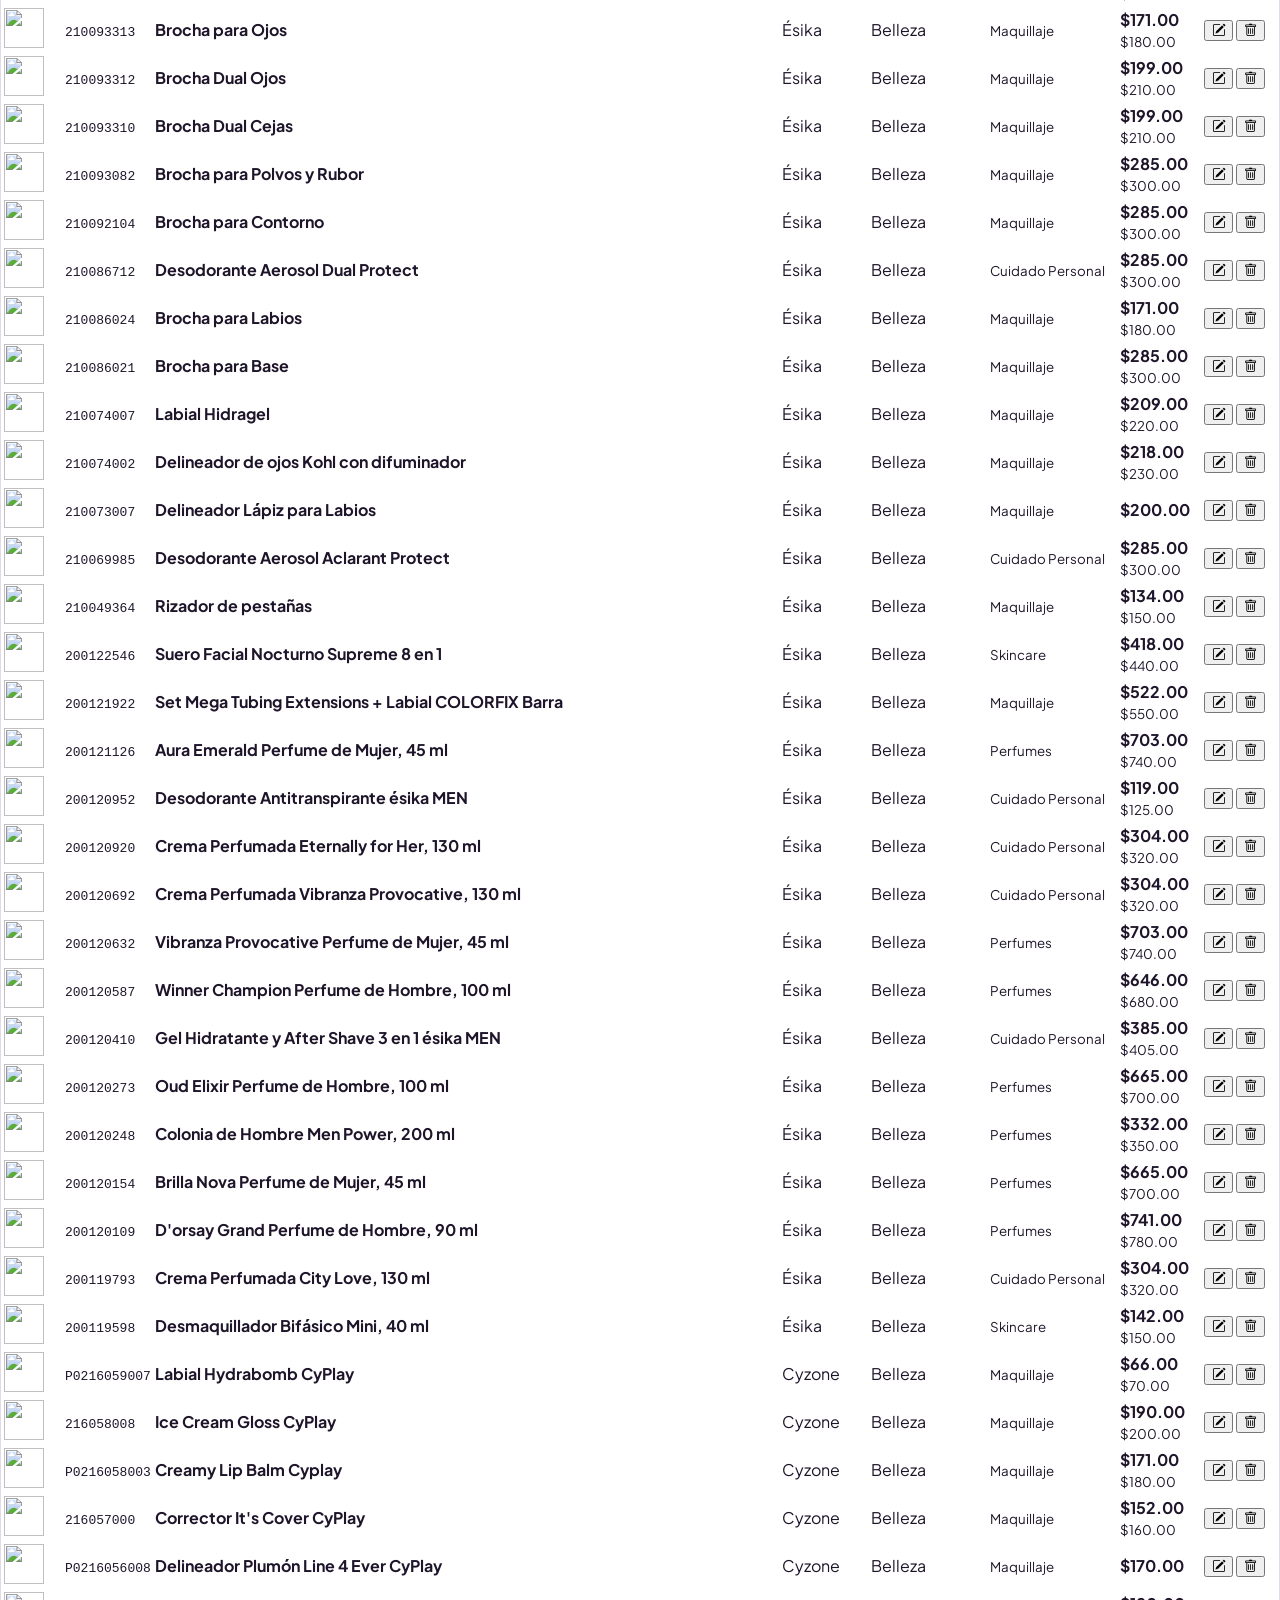
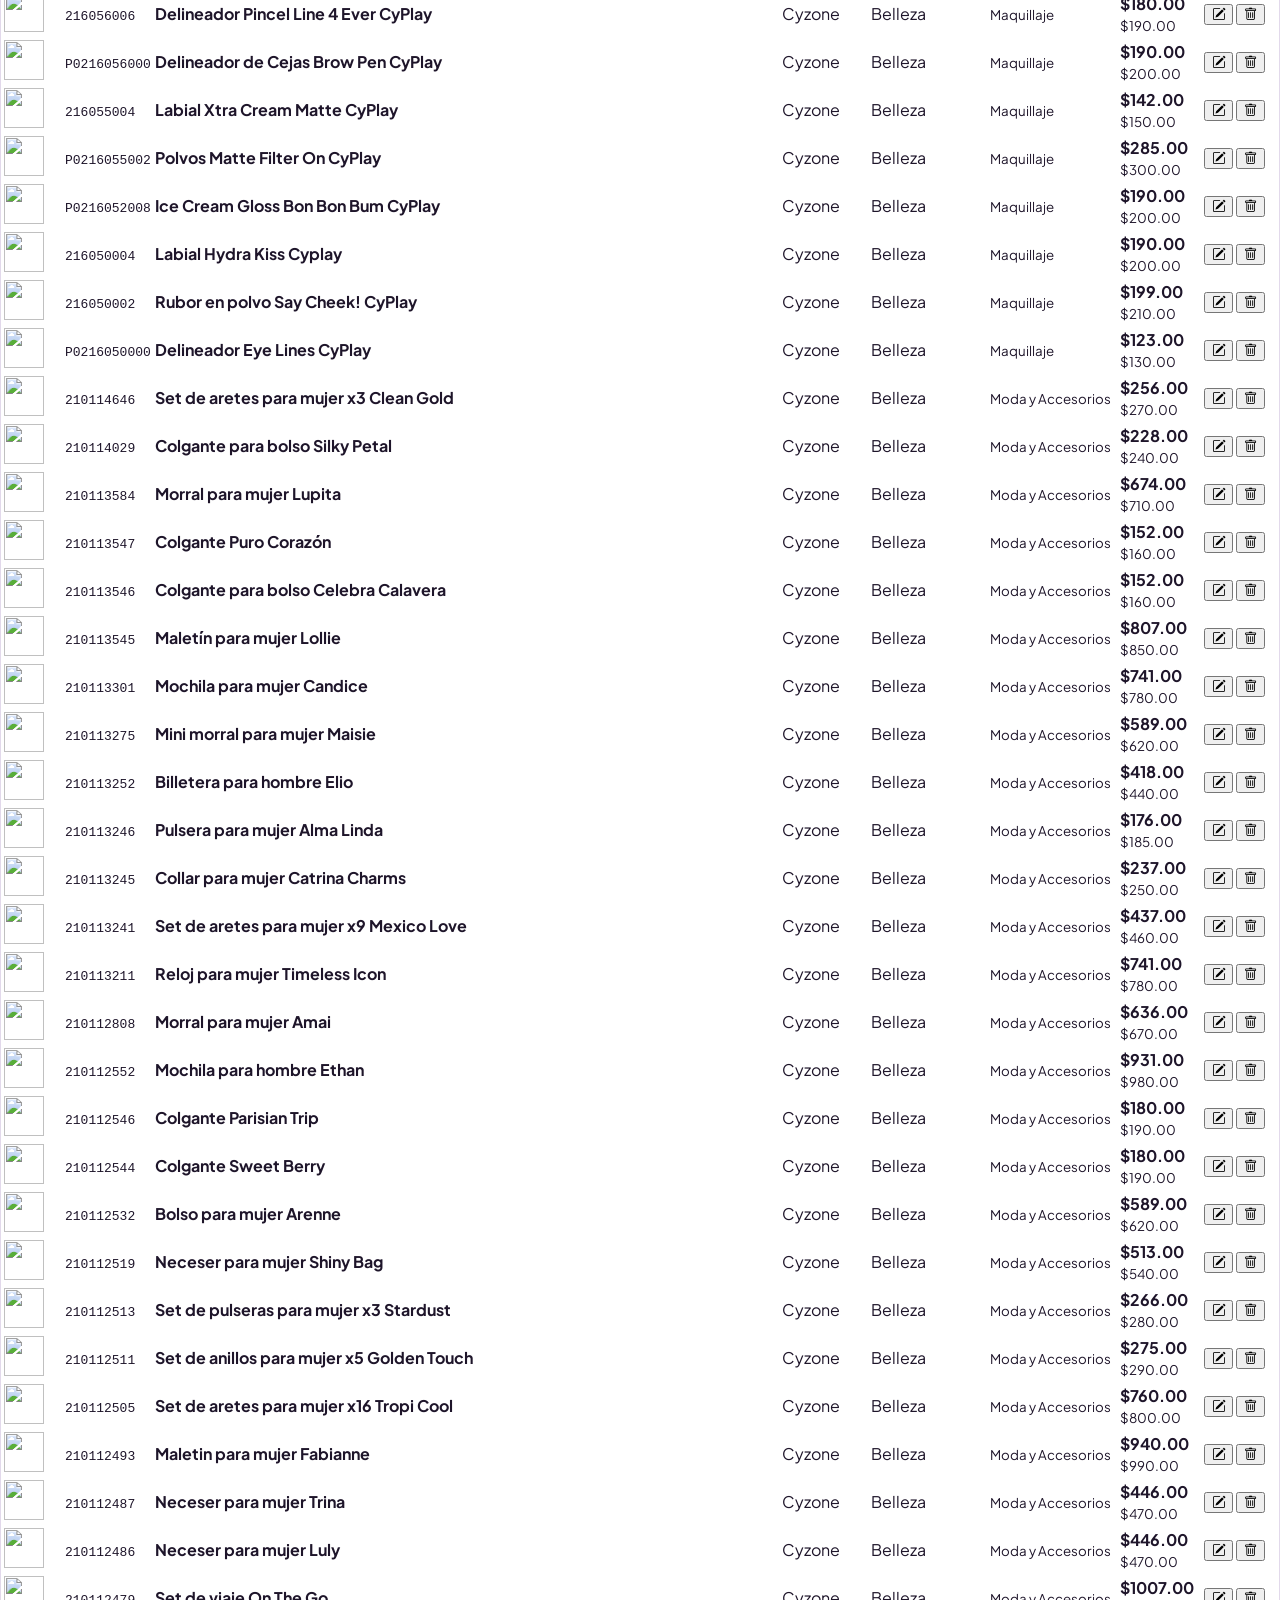
==== commit f295c58c: "Agregar indicador KPI de valor de productos en precio venta en admin" ====
--- a/public/admin.html
+++ b/public/admin.html
@@ -40,8 +40,8 @@
 
     <!-- KPI Metric Cards -->
     <div class="row g-3 mb-4">
-      <div class="col-6 col-md-3">
-        <div class="admin-card p-3 d-flex align-items-center justify-content-between">
+      <div class="col-6 col-md-4 col-xl">
+        <div class="admin-card p-3 d-flex align-items-center justify-content-between h-100">
           <div>
             <span class="text-muted small fw-bold">Total Pedidos</span>
             <h3 class="fw-extrabold mb-0 text-dark" id="metric-total-orders">0</h3>
@@ -51,8 +51,8 @@
           </div>
         </div>
       </div>
-      <div class="col-6 col-md-3">
-        <div class="admin-card p-3 d-flex align-items-center justify-content-between">
+      <div class="col-6 col-md-4 col-xl">
+        <div class="admin-card p-3 d-flex align-items-center justify-content-between h-100">
           <div>
             <span class="text-muted small fw-bold">Pendientes Pago</span>
             <h3 class="fw-extrabold mb-0 text-warning" id="metric-pending-orders">0</h3>
@@ -62,8 +62,8 @@
           </div>
         </div>
       </div>
-      <div class="col-6 col-md-3">
-        <div class="admin-card p-3 d-flex align-items-center justify-content-between">
+      <div class="col-6 col-md-4 col-xl">
+        <div class="admin-card p-3 d-flex align-items-center justify-content-between h-100">
           <div>
             <span class="text-muted small fw-bold">Ventas Totales</span>
             <h3 class="fw-extrabold mb-0 text-success" id="metric-revenue">$0.00</h3>
@@ -73,14 +73,26 @@
           </div>
         </div>
       </div>
-      <div class="col-6 col-md-3">
-        <div class="admin-card p-3 d-flex align-items-center justify-content-between">
+      <div class="col-6 col-md-6 col-xl">
+        <div class="admin-card p-3 d-flex align-items-center justify-content-between h-100">
           <div>
             <span class="text-muted small fw-bold">Productos Catálogo</span>
             <h3 class="fw-extrabold mb-0 text-info" id="metric-total-products">0</h3>
           </div>
           <div class="bg-info bg-opacity-10 text-info p-3 rounded-circle">
             <i class="bi bi-boxes fs-4"></i>
+          </div>
+        </div>
+      </div>
+      <div class="col-12 col-md-6 col-xl">
+        <div class="admin-card p-3 d-flex align-items-center justify-content-between h-100" style="border-left: 4px solid #7928ca;">
+          <div>
+            <span class="text-muted small fw-bold">Valor en Precio Venta</span>
+            <h3 class="fw-extrabold mb-0" style="color: #7928ca;" id="metric-catalog-sale-value">$0.00</h3>
+            <small class="text-muted" id="metric-catalog-pieces">0 piezas</small>
+          </div>
+          <div class="p-3 rounded-circle" style="background-color: rgba(121, 40, 202, 0.1); color: #7928ca;">
+            <i class="bi bi-tags-fill fs-4"></i>
           </div>
         </div>
       </div>
--- a/public/css/custom.css
+++ b/public/css/custom.css
@@ -51,44 +51,62 @@
   -webkit-font-smoothing: antialiased;
 }
 
-/* --- Top Promo Bar (Minimal Cyzone Vibe) --- */
+/* --- Top Promo Bar (Minimal Cyzone Vibe con Contraste WCAG AA) --- */
 .top-promo-bar {
-  background: var(--nestt-gradient);
+  background: linear-gradient(135deg, #6c1eb8 0%, #db0068 100%);
   color: var(--nestt-white);
   font-family: var(--font-brand);
-  font-size: 0.78rem;
-  font-weight: 600;
-  letter-spacing: 0.5px;
-  padding: 0.45rem 1rem;
+  font-size: 0.72rem;
+  font-weight: 700;
+  letter-spacing: 0.4px;
+  padding: 0.35rem 0.75rem;
   text-align: center;
-  box-shadow: 0 2px 8px rgba(121, 40, 202, 0.2);
+  text-shadow: 0 1px 2px rgba(0, 0, 0, 0.25);
+  box-shadow: 0 2px 6px rgba(108, 30, 184, 0.2);
 }
 
 .top-promo-bar .highlight-sale {
-  background: rgba(255, 255, 255, 0.22);
-  padding: 0.15rem 0.55rem;
-  border-radius: var(--radius-pill);
-  font-size: 0.72rem;
-  font-weight: 700;
-  margin-right: 0.4rem;
-  letter-spacing: 0.5px;
+  background: rgba(255, 255, 255, 0.25);
+  padding: 0.12rem 0.5rem;
+  border-radius: var(--radius-pill);
+  font-size: 0.66rem;
+  font-weight: 800;
+  margin-right: 0.35rem;
+  letter-spacing: 0.4px;
+}
+
+@media (max-width: 767.98px) {
+  .top-promo-bar {
+    display: none !important;
+  }
+}
+
+/* --- Accesibilidad: Indicadores de Enfoque por Teclado (WCAG 2.1) --- */
+:focus-visible {
+  outline: 2.5px solid var(--nestt-purple) !important;
+  outline-offset: 2px !important;
+}
+
+.btn-hamburger:focus-visible {
+  outline: 2.5px solid var(--nestt-white) !important;
+  outline-offset: 3px !important;
 }
 
 /* --- Sticky Navbar (Fondo Morado, Logo Blanco a la Izquierda) --- */
 .navbar-better {
   background: linear-gradient(135deg, #7928ca 0%, #5c18a0 100%);
   border-bottom: 1px solid rgba(255, 255, 255, 0.12);
-  padding: 0.65rem 1.25rem;
+  padding: 0.45rem 1rem;
   position: sticky;
   top: 0;
   z-index: 1000;
-  box-shadow: 0 4px 18px rgba(92, 24, 160, 0.28);
+  box-shadow: 0 3px 14px rgba(92, 24, 160, 0.22);
 }
 
 .btn-hamburger {
   background: transparent;
   border: none;
-  padding: 0.2rem 0.35rem;
+  padding: 0.15rem 0.25rem;
   line-height: 1;
   display: inline-flex;
   align-items: center;
@@ -103,7 +121,6 @@
   background-color: rgba(255, 255, 255, 0.18);
   outline: none;
   box-shadow: none;
-  transform: scale(1.05);
 }
 
 .brand-logo {
@@ -111,7 +128,7 @@
   text-decoration: none;
   display: inline-flex;
   align-items: center;
-  gap: 0.45rem;
+  gap: 0.4rem;
   transition: transform 0.2s ease;
 }
 
@@ -121,8 +138,8 @@
 
 .brand-name-nestt {
   font-weight: 800;
-  font-size: 2rem;
-  letter-spacing: -1px;
+  font-size: 1.55rem;
+  letter-spacing: -0.6px;
   color: var(--nestt-white) !important;
   text-transform: lowercase;
   line-height: 1;
@@ -131,7 +148,7 @@
 .brand-dot {
   color: var(--nestt-white) !important;
   -webkit-text-fill-color: var(--nestt-white) !important;
-  font-size: 2.2rem;
+  font-size: 1.65rem;
   font-weight: 900;
 }
 
@@ -139,9 +156,9 @@
   background: rgba(255, 255, 255, 0.2);
   color: #ffffff;
   border: 1px solid rgba(255, 255, 255, 0.35);
-  font-size: 0.68rem;
-  font-weight: 700;
-  padding: 0.18rem 0.55rem;
+  font-size: 0.62rem;
+  font-weight: 700;
+  padding: 0.12rem 0.45rem;
   border-radius: var(--radius-pill);
   text-transform: lowercase;
   letter-spacing: 0.3px;
@@ -187,7 +204,7 @@
 }
 
 
-/* --- Brand Navigation Bar (4 Marcas Oficiales + Todas) --- */
+/* --- Brand Navigation Bar (4 Marcas Oficiales + Todas con Color Corporativo) --- */
 .brand-nav-section {
   position: relative;
 }
@@ -195,9 +212,9 @@
 .brand-scroll-container {
   display: flex;
   align-items: center;
-  gap: 0.65rem;
+  gap: 0.5rem;
   overflow-x: auto;
-  padding: 0.5rem 0.25rem 0.75rem 0.25rem;
+  padding: 0.35rem 0.15rem 0.65rem 0.15rem;
   scrollbar-width: none;
   -webkit-overflow-scrolling: touch;
 }
@@ -210,57 +227,113 @@
   display: inline-flex;
   align-items: center;
   justify-content: center;
-  background: var(--nestt-white);
-  border: 1.5px solid var(--nestt-gray-300);
-  border-radius: var(--radius-md);
-  padding: 0.45rem 1rem;
-  height: 48px;
-  min-width: 96px;
+  border-radius: 12px;
+  padding: 0.35rem 0.85rem;
+  height: 40px;
+  min-width: 86px;
   cursor: pointer;
   transition: all 0.2s cubic-bezier(0.16, 1, 0.3, 1);
-  box-shadow: 0 2px 6px rgba(0, 0, 0, 0.03);
+  box-shadow: 0 2px 6px rgba(0, 0, 0, 0.08);
   white-space: nowrap;
   user-select: none;
   flex-shrink: 0;
   outline: none;
+  position: relative;
 }
 
 .brand-nav-btn:hover {
-  border-color: var(--nestt-purple);
-  transform: translateY(-2px);
-  box-shadow: 0 4px 12px rgba(121, 40, 202, 0.12);
-}
-
-.brand-nav-btn.active {
-  border-color: var(--nestt-purple);
-  background: var(--nestt-lilac-soft);
-  box-shadow: 0 0 0 3px rgba(121, 40, 202, 0.2), 0 4px 12px rgba(121, 40, 202, 0.15);
-  transform: translateY(-1px);
-}
-
+  transform: translateY(-1.5px);
+  box-shadow: 0 4px 10px rgba(0, 0, 0, 0.14);
+  opacity: 1 !important;
+}
+
+/* --- Botón "Todas las Marcas" --- */
+.brand-nav-btn[data-brand="all"] {
+  background: var(--nestt-white);
+  border: 1.5px solid var(--nestt-gray-300);
+}
+
+.brand-nav-btn[data-brand="all"] .brand-name {
+  font-family: var(--font-brand);
+  font-size: 0.8rem;
+  font-weight: 700;
+  color: var(--nestt-purple);
+}
+
+.brand-nav-btn[data-brand="all"] .brand-all-icon {
+  color: var(--nestt-purple);
+  font-size: 0.9rem;
+}
+
+.brand-nav-btn[data-brand="all"].active {
+  background: linear-gradient(135deg, #7928ca 0%, #5c18a0 100%);
+  border-color: #5c18a0;
+  box-shadow: 0 0 0 2.5px #ffffff, 0 0 0 4.5px #7928ca, 0 4px 12px rgba(92, 24, 160, 0.3);
+  transform: translateY(-1px) scale(1.02);
+}
+
+.brand-nav-btn[data-brand="all"].active .brand-name,
+.brand-nav-btn[data-brand="all"].active .brand-all-icon {
+  color: #ffffff;
+}
+
+/* --- Betterware (Azul Oficial Betterware) --- */
+.brand-nav-btn[data-brand="betterware"] {
+  background: linear-gradient(135deg, #005eb8 0%, #003a8c 100%);
+  border: 1.5px solid #003a8c;
+}
+
+.brand-nav-btn[data-brand="betterware"].active {
+  border-color: #005eb8;
+  box-shadow: 0 0 0 2.5px #ffffff, 0 0 0 4.5px #005eb8, 0 5px 14px rgba(0, 62, 140, 0.4);
+  transform: translateY(-1px) scale(1.02);
+}
+
+/* --- Ésika (Rojo / Carmesí Sofisticado) --- */
+.brand-nav-btn[data-brand="esika"] {
+  background: linear-gradient(135deg, #c41230 0%, #8e0b21 100%);
+  border: 1.5px solid #8e0b21;
+}
+
+.brand-nav-btn[data-brand="esika"].active {
+  border-color: #c41230;
+  box-shadow: 0 0 0 2.5px #ffffff, 0 0 0 4.5px #c41230, 0 5px 14px rgba(142, 11, 33, 0.4);
+  transform: translateY(-1px) scale(1.02);
+}
+
+/* --- Cyzone (Magenta Vibrante Juvenil) --- */
+.brand-nav-btn[data-brand="cyzone"] {
+  background: linear-gradient(135deg, #f72585 0%, #b50058 100%);
+  border: 1.5px solid #b50058;
+}
+
+.brand-nav-btn[data-brand="cyzone"].active {
+  border-color: #f72585;
+  box-shadow: 0 0 0 2.5px #ffffff, 0 0 0 4.5px #f72585, 0 5px 14px rgba(181, 0, 88, 0.4);
+  transform: translateY(-1px) scale(1.02);
+}
+
+/* --- L'Bel (Negro Lujo Alta Cosmética) --- */
+.brand-nav-btn[data-brand="lbel"] {
+  background: linear-gradient(135deg, #242424 0%, #0d0d0d 100%);
+  border: 1.5px solid #333333;
+}
+
+.brand-nav-btn[data-brand="lbel"].active {
+  border-color: #444444;
+  box-shadow: 0 0 0 2.5px #ffffff, 0 0 0 4.5px #111111, 0 5px 14px rgba(0, 0, 0, 0.45);
+  transform: translateY(-1px) scale(1.02);
+}
+
+/* --- Imágenes de los Logos en Letra Blanca --- */
 .brand-nav-btn .brand-logo-img {
-  max-height: 25px;
-  max-width: 85px;
+  max-height: 20px;
+  max-width: 72px;
   width: auto;
   height: auto;
   object-fit: contain;
   display: block;
-}
-
-.brand-nav-btn .brand-name {
-  font-family: var(--font-brand);
-  font-size: 0.85rem;
-  font-weight: 700;
-  color: var(--nestt-gray-700);
-}
-
-.brand-nav-btn.active .brand-name {
-  color: var(--nestt-purple);
-}
-
-.brand-nav-btn .brand-all-icon {
-  color: var(--nestt-purple);
-  font-size: 0.95rem;
+  filter: drop-shadow(0 1px 2px rgba(0, 0, 0, 0.25));
 }
 
 /* Category chips legacy fallback */
@@ -305,6 +378,7 @@
 }
 
 /* --- Product Cards (Cyzone Youthful & Friendly Style) --- */
+/* --- Product Cards (Mobile-First Single Card Showcase) --- */
 .product-card-minimal {
   background: var(--nestt-white);
   border: 1px solid var(--nestt-gray-300);
@@ -317,6 +391,7 @@
   position: relative;
   animation: cardFadeIn 0.22s ease-out;
   will-change: opacity, transform;
+  box-shadow: 0 2px 8px rgba(0, 0, 0, 0.04);
 }
 
 @keyframes cardFadeIn {
@@ -331,8 +406,8 @@
 }
 
 .product-card-minimal:hover {
-  transform: translateY(-5px);
-  box-shadow: 0 12px 28px rgba(121, 40, 202, 0.12);
+  transform: translateY(-3px);
+  box-shadow: 0 10px 24px rgba(121, 40, 202, 0.1);
   border-color: var(--nestt-lilac);
 }
 
@@ -356,7 +431,7 @@
 }
 
 .product-card-minimal:hover .product-card-img-container img {
-  transform: scale(1.05);
+  transform: scale(1.04);
 }
 
 /* Discount Pill Tag (Clean Minimalist Style) */
@@ -368,8 +443,8 @@
   color: var(--nestt-white);
   font-family: var(--font-brand);
   font-weight: 700;
-  font-size: 0.74rem;
-  padding: 0.25rem 0.65rem;
+  font-size: 0.72rem;
+  padding: 0.2rem 0.55rem;
   border-radius: var(--radius-pill);
   z-index: 2;
   box-shadow: 0 3px 8px rgba(247, 37, 133, 0.35);
@@ -377,8 +452,27 @@
   align-items: center;
 }
 
+/* Free Gift Wrapping Pill Badge */
+.badge-free-wrapping {
+  position: absolute;
+  top: 10px;
+  right: 10px;
+  background: rgba(121, 40, 202, 0.92);
+  color: var(--nestt-white);
+  font-family: var(--font-brand);
+  font-weight: 700;
+  font-size: 0.68rem;
+  padding: 0.22rem 0.6rem;
+  border-radius: var(--radius-pill);
+  z-index: 2;
+  box-shadow: 0 2px 6px rgba(121, 40, 202, 0.25);
+  display: inline-flex;
+  align-items: center;
+  backdrop-filter: blur(4px);
+}
+
 .product-card-content {
-  padding: 1rem;
+  padding: 1rem 1.15rem 1.15rem;
   display: flex;
   flex-direction: column;
   flex-grow: 1;
@@ -386,11 +480,11 @@
 
 .product-name-minimal {
   font-family: var(--font-body);
-  font-size: 0.9rem;
-  font-weight: 600;
+  font-size: 0.98rem;
+  font-weight: 700;
   color: var(--nestt-dark);
   line-height: 1.35;
-  margin-bottom: 0.4rem;
+  margin-bottom: 0.45rem;
   display: -webkit-box;
   -webkit-line-clamp: 2;
   -webkit-box-orient: vertical;
@@ -407,90 +501,91 @@
   margin-top: auto;
   display: flex;
   align-items: baseline;
-  gap: 0.45rem;
+  gap: 0.5rem;
   margin-bottom: 0.85rem;
 }
 
 .price-main {
   font-family: var(--font-brand);
-  font-size: 1.25rem;
-  font-weight: 700;
+  font-size: 1.35rem;
+  font-weight: 800;
   color: var(--nestt-purple);
 }
 
 .price-old-strike {
   font-family: var(--font-body);
-  font-size: 0.82rem;
+  font-size: 0.84rem;
   color: var(--nestt-gray-500);
   text-decoration: line-through;
 }
 
-/* --- WhatsApp Button on Card --- */
+/* --- WhatsApp Button on Card (Touch-Friendly & Proportional) --- */
 .btn-whatsapp-card {
   width: 100%;
-  border-radius: var(--radius-pill);
-  font-family: var(--font-brand);
-  font-weight: 700;
-  font-size: 0.8rem;
-  padding: 0.45rem 0.65rem;
-  border: 1.5px solid var(--nestt-purple);
-  background: var(--nestt-white);
-  color: var(--nestt-purple);
+  height: 42px;
+  border-radius: var(--radius-pill);
+  font-family: var(--font-brand);
+  font-weight: 700;
+  font-size: 0.88rem;
+  padding: 0.5rem 1rem;
+  border: none;
+  background: var(--whatsapp-green);
+  color: var(--nestt-white);
   transition: all 0.2s ease;
   display: flex;
   align-items: center;
   justify-content: center;
-  gap: 0.35rem;
+  gap: 0.45rem;
   cursor: pointer;
   white-space: nowrap;
+  box-shadow: 0 3px 10px rgba(37, 211, 102, 0.28);
 }
 
 .btn-whatsapp-card:hover {
-  background: var(--whatsapp-green);
-  border-color: var(--whatsapp-green);
+  background: #20bd5a;
   color: var(--nestt-white);
-  transform: translateY(-2px);
-  box-shadow: 0 4px 12px rgba(37, 211, 102, 0.3);
+  transform: translateY(-1.5px);
+  box-shadow: 0 5px 14px rgba(37, 211, 102, 0.38);
 }
 
 .btn-whatsapp-card i {
-  font-size: 0.95rem;
-}
-
-/* Responsive Mobile Adjustments for WhatsApp Buttons & Cards */
-@media (max-width: 576px) {
-  .product-card-content {
-    padding: 0.75rem 0.65rem 0.85rem;
+  font-size: 1.05rem;
+}
+
+/* --- Mobile-First Single Card Showcase (Max 576px) --- */
+@media (max-width: 575.98px) {
+  #products-grid > [class*="col-"] {
+    max-width: 440px;
+    margin-left: auto;
+    margin-right: auto;
   }
 
+  .product-card-img-container {
+    height: 290px;
+    padding-top: 0;
+    display: flex;
+    align-items: center;
+    justify-content: center;
+    background: #ffffff;
+  }
+
+  .product-card-img-container img {
+    position: static;
+    max-height: 260px;
+    max-width: 90%;
+    width: auto;
+    height: auto;
+    padding: 0.5rem;
+  }
+
   .product-name-minimal {
-    font-size: 0.82rem;
-    line-height: 1.25;
-    margin-bottom: 0.25rem;
+    font-size: 1.02rem;
+    line-height: 1.35;
+    -webkit-line-clamp: 2;
   }
 
-  .price-row {
-    margin-bottom: 0.5rem;
-    gap: 0.3rem;
-  }
-
   .price-main {
-    font-size: 1.05rem;
-  }
-
-  .price-old-strike {
-    font-size: 0.75rem;
-  }
-
-  .btn-whatsapp-card {
-    font-size: 0.76rem;
-    padding: 0.35rem 0.5rem;
-    gap: 0.25rem;
-    height: 32px;
-  }
-
-  .btn-whatsapp-card i {
-    font-size: 0.85rem;
+    font-size: 1.4rem;
   }
 
   .btn-whatsapp-minimal {
@@ -577,3 +672,388 @@
   border-radius: var(--radius-pill);
   text-transform: uppercase;
 }
+
+/* --- Brand Subtle Badges in Catalog Card --- */
+.badge-brand-subtle {
+  font-family: var(--font-brand);
+  font-size: 0.68rem;
+  font-weight: 800;
+  letter-spacing: 0.4px;
+  text-transform: uppercase;
+  padding: 0.15rem 0.5rem;
+  border-radius: var(--radius-pill);
+  display: inline-block;
+}
+
+.badge-brand-betterware {
+  background: rgba(0, 113, 206, 0.12);
+  color: #0071ce;
+  border: 1px solid rgba(0, 113, 206, 0.25);
+}
+
+.badge-brand-esika {
+  background: rgba(227, 28, 45, 0.12);
+  color: #e31c2d;
+  border: 1px solid rgba(227, 28, 45, 0.25);
+}
+
+.badge-brand-cyzone {
+  background: rgba(230, 0, 126, 0.12);
+  color: #e6007e;
+  border: 1px solid rgba(230, 0, 126, 0.25);
+}
+
+.badge-brand-lbel {
+  background: rgba(17, 17, 17, 0.1);
+  color: #111111;
+  border: 1px solid rgba(17, 17, 17, 0.25);
+}
+
+.badge-discount-subtle {
+  background: #fff0f6;
+  color: #db0068;
+  font-family: var(--font-brand);
+  font-size: 0.72rem;
+  font-weight: 800;
+  padding: 0.15rem 0.5rem;
+  border-radius: var(--radius-pill);
+  border: 1px solid #ffd6e7;
+  display: inline-block;
+  letter-spacing: 0.3px;
+}
+
+/* ==========================================================================
+   Product Detail Page (producto.html) - Inspired by Modern Mobile E-commerce
+   ========================================================================== */
+.product-detail-wrapper {
+  max-width: 960px;
+  margin: 0 auto;
+  padding-bottom: 95px; /* Clearance for sticky bottom WhatsApp CTA on mobile */
+}
+
+/* Detail Hero Image Container */
+.product-detail-gallery {
+  background: var(--nestt-white);
+  border-radius: var(--radius-md);
+  border: 1px solid var(--nestt-gray-300);
+  padding: 1.25rem;
+  box-shadow: 0 4px 16px rgba(121, 40, 202, 0.04);
+}
+
+.product-detail-main-img {
+  width: 100%;
+  height: 360px;
+  display: flex;
+  align-items: center;
+  justify-content: center;
+  overflow: hidden;
+  background: #ffffff;
+}
+
+.product-detail-main-img img {
+  max-width: 100%;
+  max-height: 100%;
+  object-fit: contain;
+  transition: transform 0.3s ease;
+}
+
+.product-detail-thumbnails {
+  display: flex;
+  gap: 0.5rem;
+  overflow-x: auto;
+  padding-top: 0.75rem;
+  margin-top: 0.75rem;
+  border-top: 1px solid #f0edf5;
+}
+
+.product-thumb-item {
+  width: 58px;
+  height: 58px;
+  border-radius: 10px;
+  border: 2px solid transparent;
+  padding: 3px;
+  background: #fff;
+  cursor: pointer;
+  flex-shrink: 0;
+  transition: border-color 0.2s ease;
+}
+
+.product-thumb-item.active {
+  border-color: var(--nestt-purple);
+}
+
+.product-thumb-item img {
+  width: 100%;
+  height: 100%;
+  object-fit: contain;
+}
+
+/* Product Info */
+.product-detail-info {
+  padding: 0.5rem 0.25rem;
+}
+
+.product-detail-brand-badge {
+  font-family: var(--font-brand);
+  font-size: 0.72rem;
+  font-weight: 800;
+  letter-spacing: 0.6px;
+  text-transform: uppercase;
+  padding: 0.22rem 0.65rem;
+  border-radius: var(--radius-pill);
+  display: inline-block;
+}
+
+.product-detail-title {
+  font-family: var(--font-brand);
+  font-size: 1.55rem;
+  font-weight: 800;
+  color: var(--nestt-dark);
+  line-height: 1.25;
+}
+
+/* Price block matching example */
+.product-detail-price-box {
+  display: flex;
+  align-items: baseline;
+  gap: 0.65rem;
+  margin-bottom: 0.25rem;
+  flex-wrap: wrap;
+}
+
+.product-detail-price-sale {
+  font-family: var(--font-brand);
+  font-size: 1.85rem;
+  font-weight: 900;
+  color: #db0068;
+  line-height: 1;
+}
+
+.product-detail-currency {
+  font-size: 0.85rem;
+  font-weight: 700;
+  color: #db0068;
+  text-transform: uppercase;
+}
+
+.product-detail-price-normal {
+  font-family: var(--font-body);
+  font-size: 1.1rem;
+  font-weight: 500;
+  color: var(--nestt-gray-500);
+  text-decoration: line-through;
+}
+
+.product-detail-savings-badge {
+  background: #fff0f6;
+  color: #db0068;
+  font-size: 0.76rem;
+  font-weight: 700;
+  padding: 0.2rem 0.55rem;
+  border-radius: var(--radius-pill);
+  border: 1px solid #ffd6e7;
+}
+
+/* Ver descripción link matching example */
+.product-detail-desc-trigger {
+  font-family: var(--font-brand);
+  font-size: 0.95rem;
+  font-weight: 700;
+  color: var(--nestt-dark);
+  text-decoration: underline;
+  cursor: pointer;
+  display: inline-block;
+  margin-bottom: 1.25rem;
+  transition: color 0.2s ease;
+}
+
+.product-detail-desc-trigger:hover {
+  color: #db0068;
+}
+
+/* Free gift wrapping promo card */
+.product-detail-gift-card {
+  background: linear-gradient(135deg, #faf5ff 0%, #fff0f6 100%);
+  border: 1.5px dashed var(--nestt-lilac);
+  border-radius: var(--radius-sm);
+  padding: 1rem;
+  margin-bottom: 1.25rem;
+}
+
+/* Description preview section matching example */
+.product-detail-desc-section {
+  border-top: 1px solid var(--nestt-gray-300);
+  padding-top: 1.25rem;
+  margin-top: 1.25rem;
+}
+
+.product-detail-desc-header {
+  display: flex;
+  align-items: center;
+  justify-content: space-between;
+  margin-bottom: 0.5rem;
+}
+
+.product-detail-desc-title {
+  font-family: var(--font-brand);
+  font-size: 1.05rem;
+  font-weight: 800;
+  color: var(--nestt-dark);
+  margin: 0;
+}
+
+.product-detail-desc-more-btn {
+  color: #db0068;
+  font-family: var(--font-brand);
+  font-size: 0.88rem;
+  font-weight: 700;
+  text-decoration: none;
+  background: none;
+  border: none;
+  padding: 0;
+  cursor: pointer;
+}
+
+.product-detail-desc-more-btn:hover {
+  text-decoration: underline;
+}
+
+.product-detail-desc-preview {
+  font-size: 0.88rem;
+  color: var(--nestt-gray-700);
+  line-height: 1.5;
+  margin-bottom: 1rem;
+}
+
+/* Value bullets matching example */
+.product-detail-perks {
+  list-style: none;
+  padding: 0;
+  margin: 0;
+  display: flex;
+  flex-direction: column;
+  gap: 0.65rem;
+}
+
+.product-detail-perk-item {
+  display: flex;
+  align-items: flex-start;
+  gap: 0.6rem;
+  font-size: 0.83rem;
+  line-height: 1.4;
+  color: var(--nestt-gray-700);
+}
+
+.product-detail-perk-item i {
+  color: #db0068;
+  font-size: 0.95rem;
+  margin-top: 1px;
+}
+
+.product-detail-perk-item strong {
+  color: #db0068;
+}
+
+/* Sticky Bottom WhatsApp Bar (Mobile-first ergonomics) */
+.product-sticky-bottom-bar {
+  position: fixed;
+  bottom: 0;
+  left: 0;
+  right: 0;
+  background: #ffffff;
+  border-top: 1px solid var(--nestt-gray-300);
+  padding: 0.75rem 1rem;
+  z-index: 1040;
+  box-shadow: 0 -4px 16px rgba(0, 0, 0, 0.08);
+}
+
+.product-sticky-inner {
+  max-width: 960px;
+  margin: 0 auto;
+  display: flex;
+  align-items: center;
+  gap: 0.75rem;
+}
+
+.qty-control {
+  display: flex;
+  align-items: center;
+  border: 1.5px solid var(--nestt-gray-300);
+  border-radius: var(--radius-pill);
+  background: #ffffff;
+  padding: 0.15rem;
+}
+
+.btn-qty {
+  width: 32px;
+  height: 32px;
+  border-radius: 50%;
+  border: none;
+  background: #f1edfa;
+  color: var(--nestt-purple);
+  font-weight: 800;
+  display: flex;
+  align-items: center;
+  justify-content: center;
+  cursor: pointer;
+  transition: all 0.2s ease;
+}
+
+.btn-qty:hover {
+  background: var(--nestt-purple);
+  color: #ffffff;
+}
+
+.qty-display {
+  width: 32px;
+  text-align: center;
+  font-family: var(--font-brand);
+  font-weight: 700;
+  font-size: 0.95rem;
+}
+
+.btn-whatsapp-order-main {
+  flex: 1;
+  height: 48px;
+  border-radius: var(--radius-pill);
+  background: var(--whatsapp-green);
+  color: #ffffff;
+  font-family: var(--font-brand);
+  font-weight: 700;
+  font-size: 1rem;
+  border: none;
+  display: flex;
+  align-items: center;
+  justify-content: center;
+  gap: 0.5rem;
+  cursor: pointer;
+  box-shadow: 0 4px 14px rgba(37, 211, 102, 0.35);
+  transition: all 0.2s ease;
+  white-space: nowrap;
+}
+
+.btn-whatsapp-order-main:hover {
+  background: #20bd5a;
+  transform: translateY(-1.5px);
+  box-shadow: 0 6px 18px rgba(37, 211, 102, 0.45);
+}
+
+.btn-share-icon {
+  width: 38px;
+  height: 38px;
+  border-radius: 50%;
+  border: 1px solid var(--nestt-gray-300);
+  background: var(--nestt-white);
+  display: inline-flex;
+  align-items: center;
+  justify-content: center;
+  color: var(--nestt-dark);
+  cursor: pointer;
+  transition: all 0.2s ease;
+}
+
+.btn-share-icon:hover {
+  background: var(--nestt-lilac-soft);
+  color: var(--nestt-purple);
+}
+
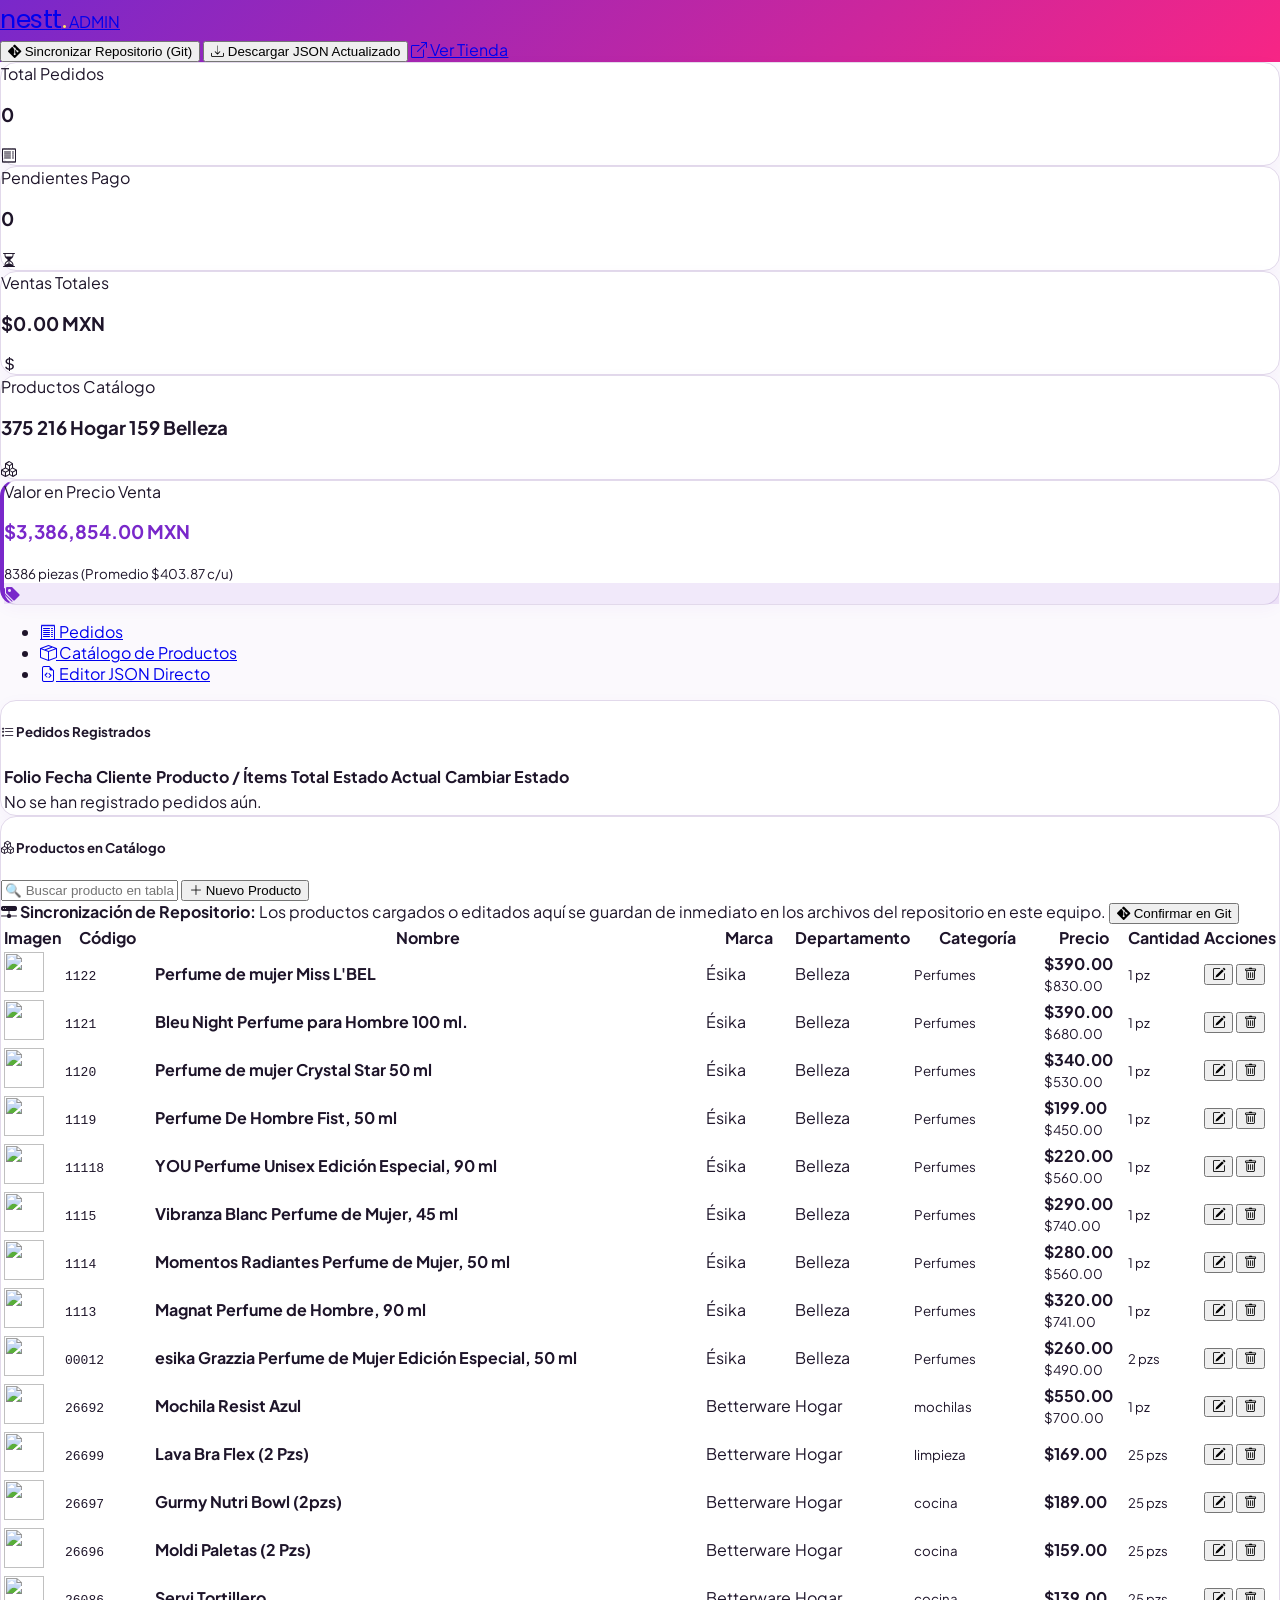
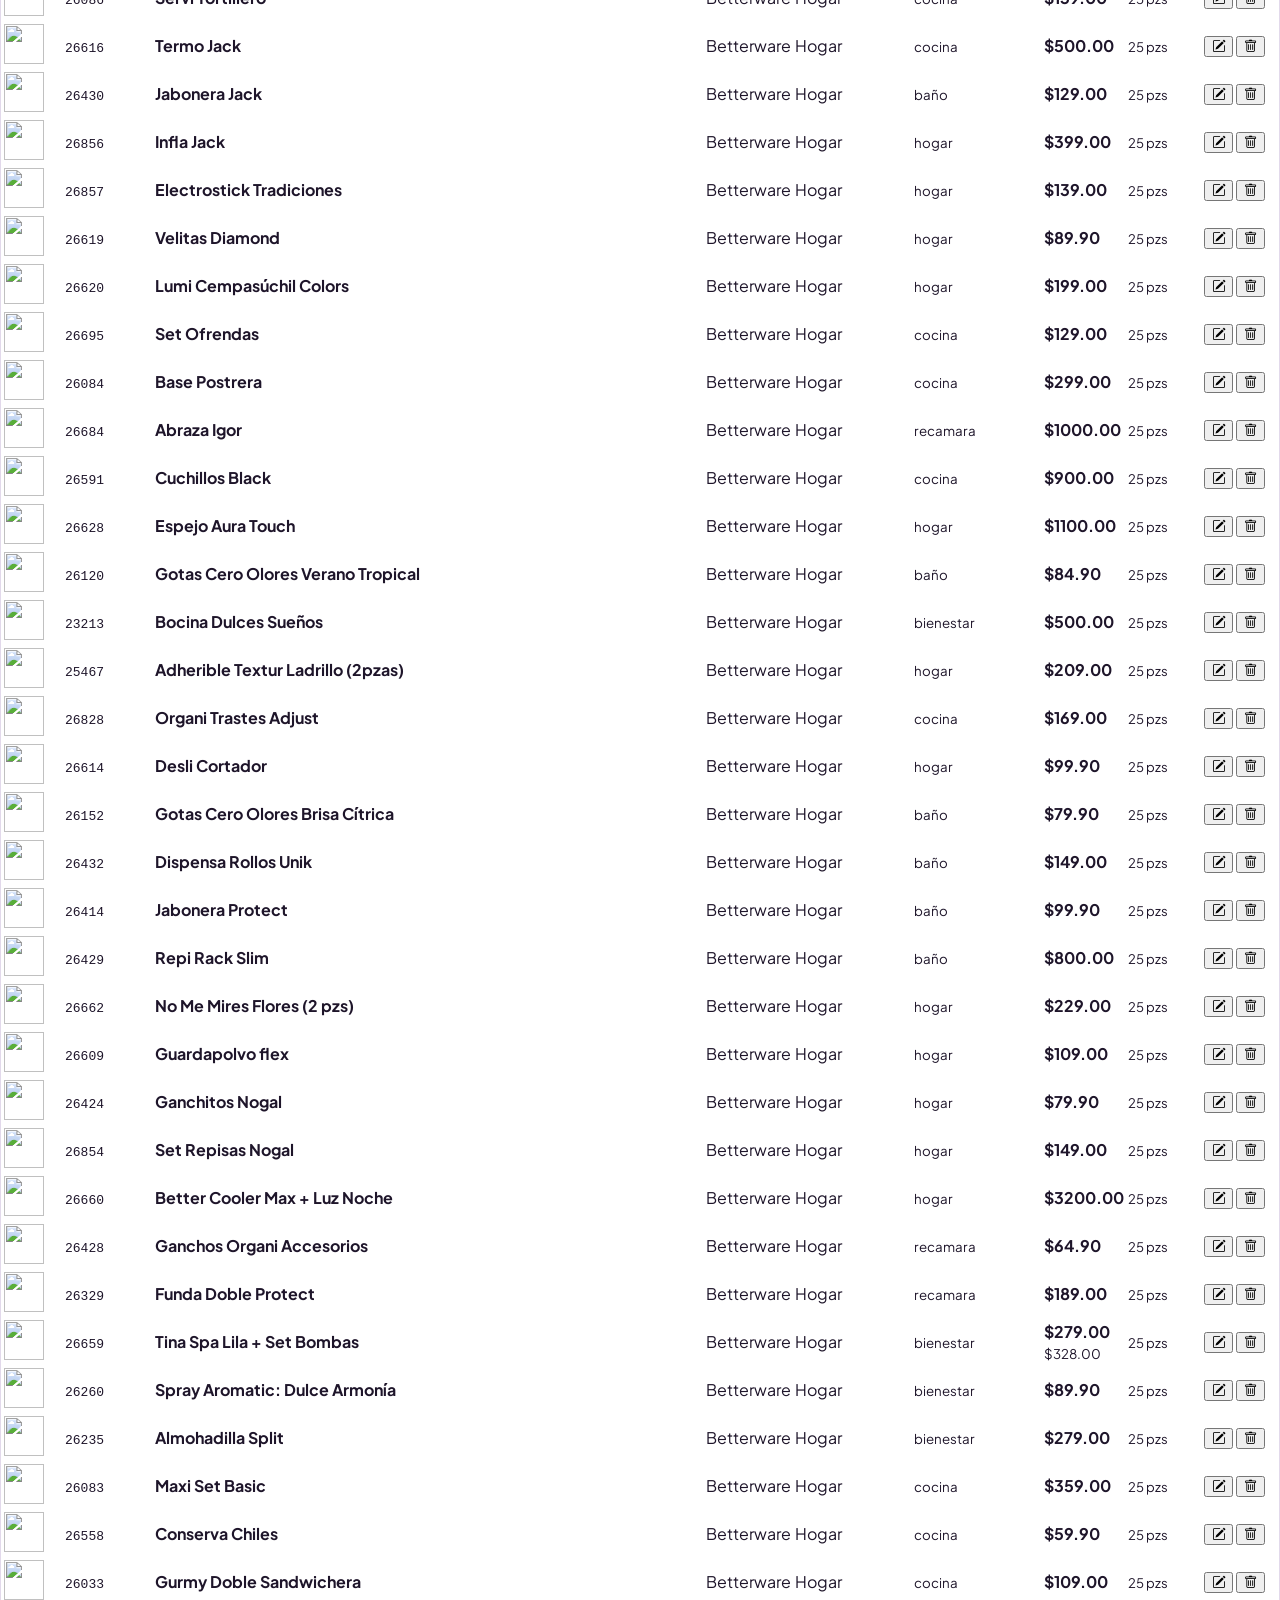
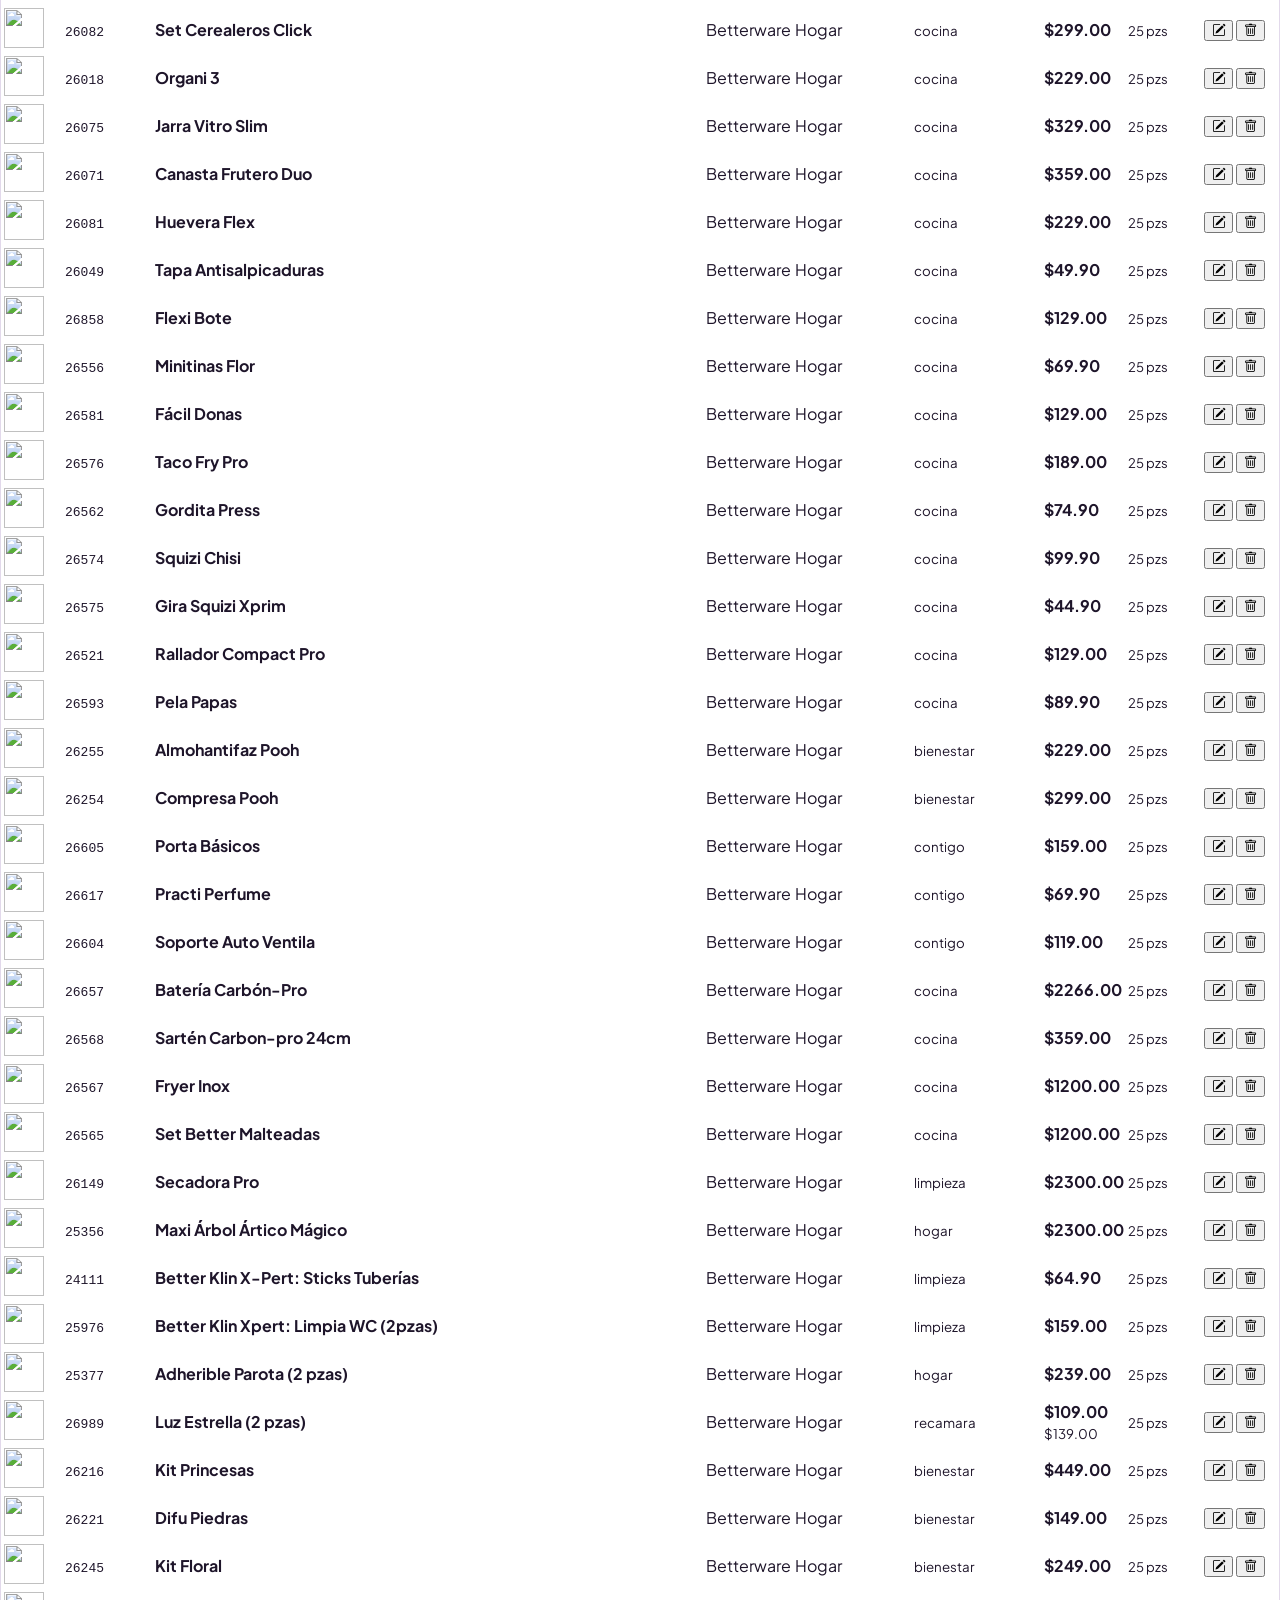
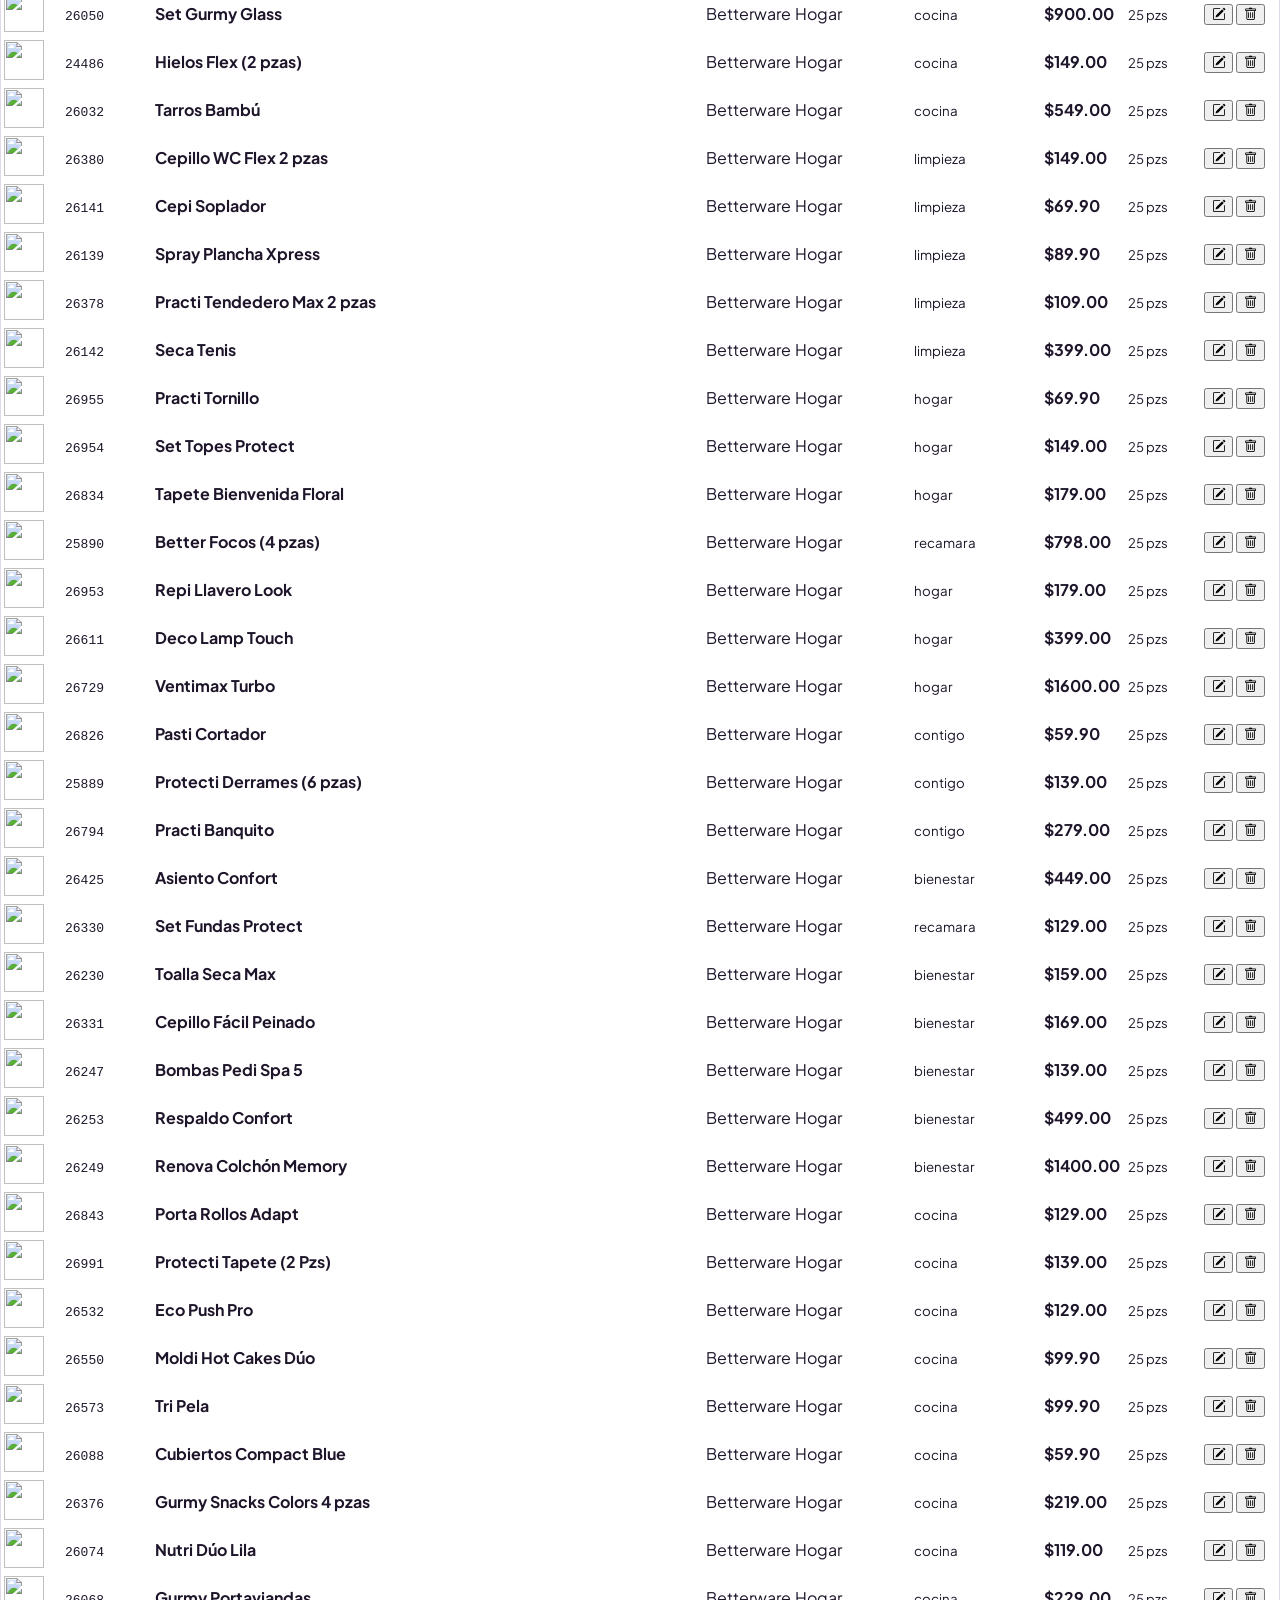
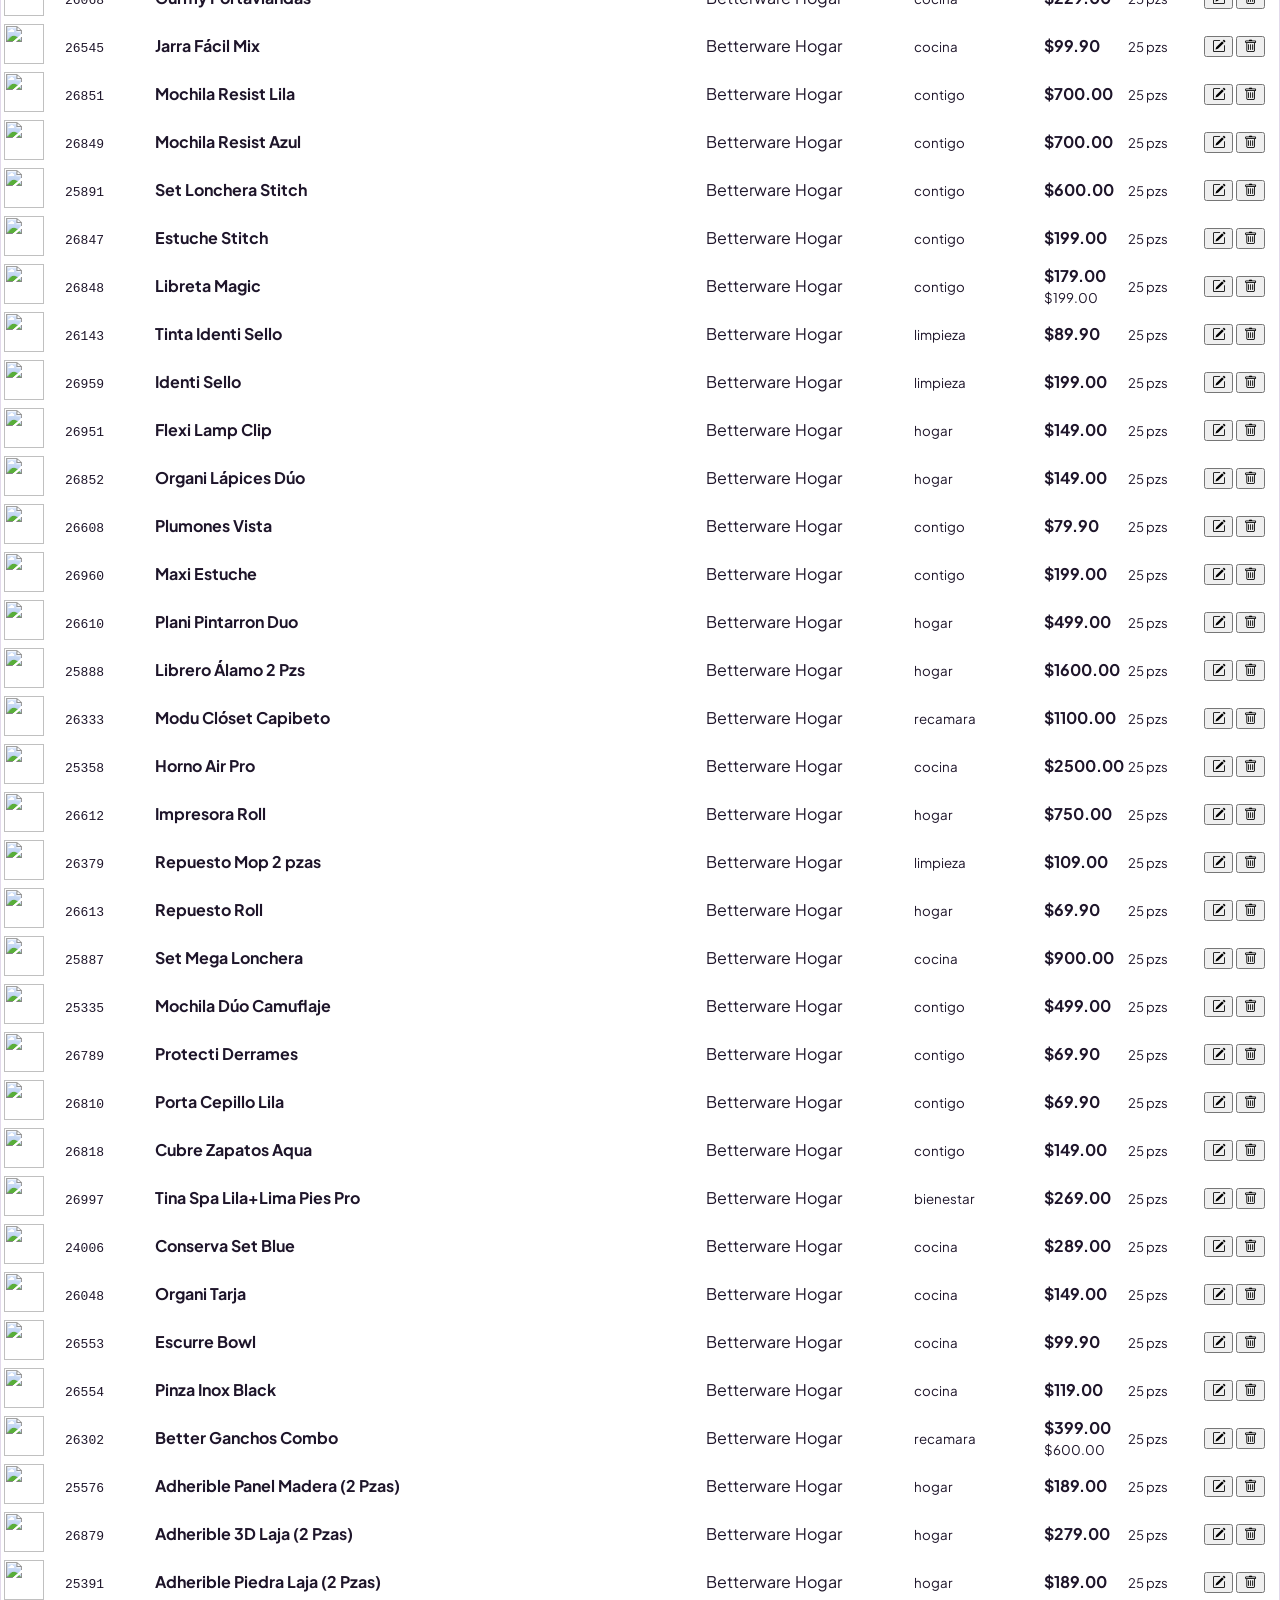
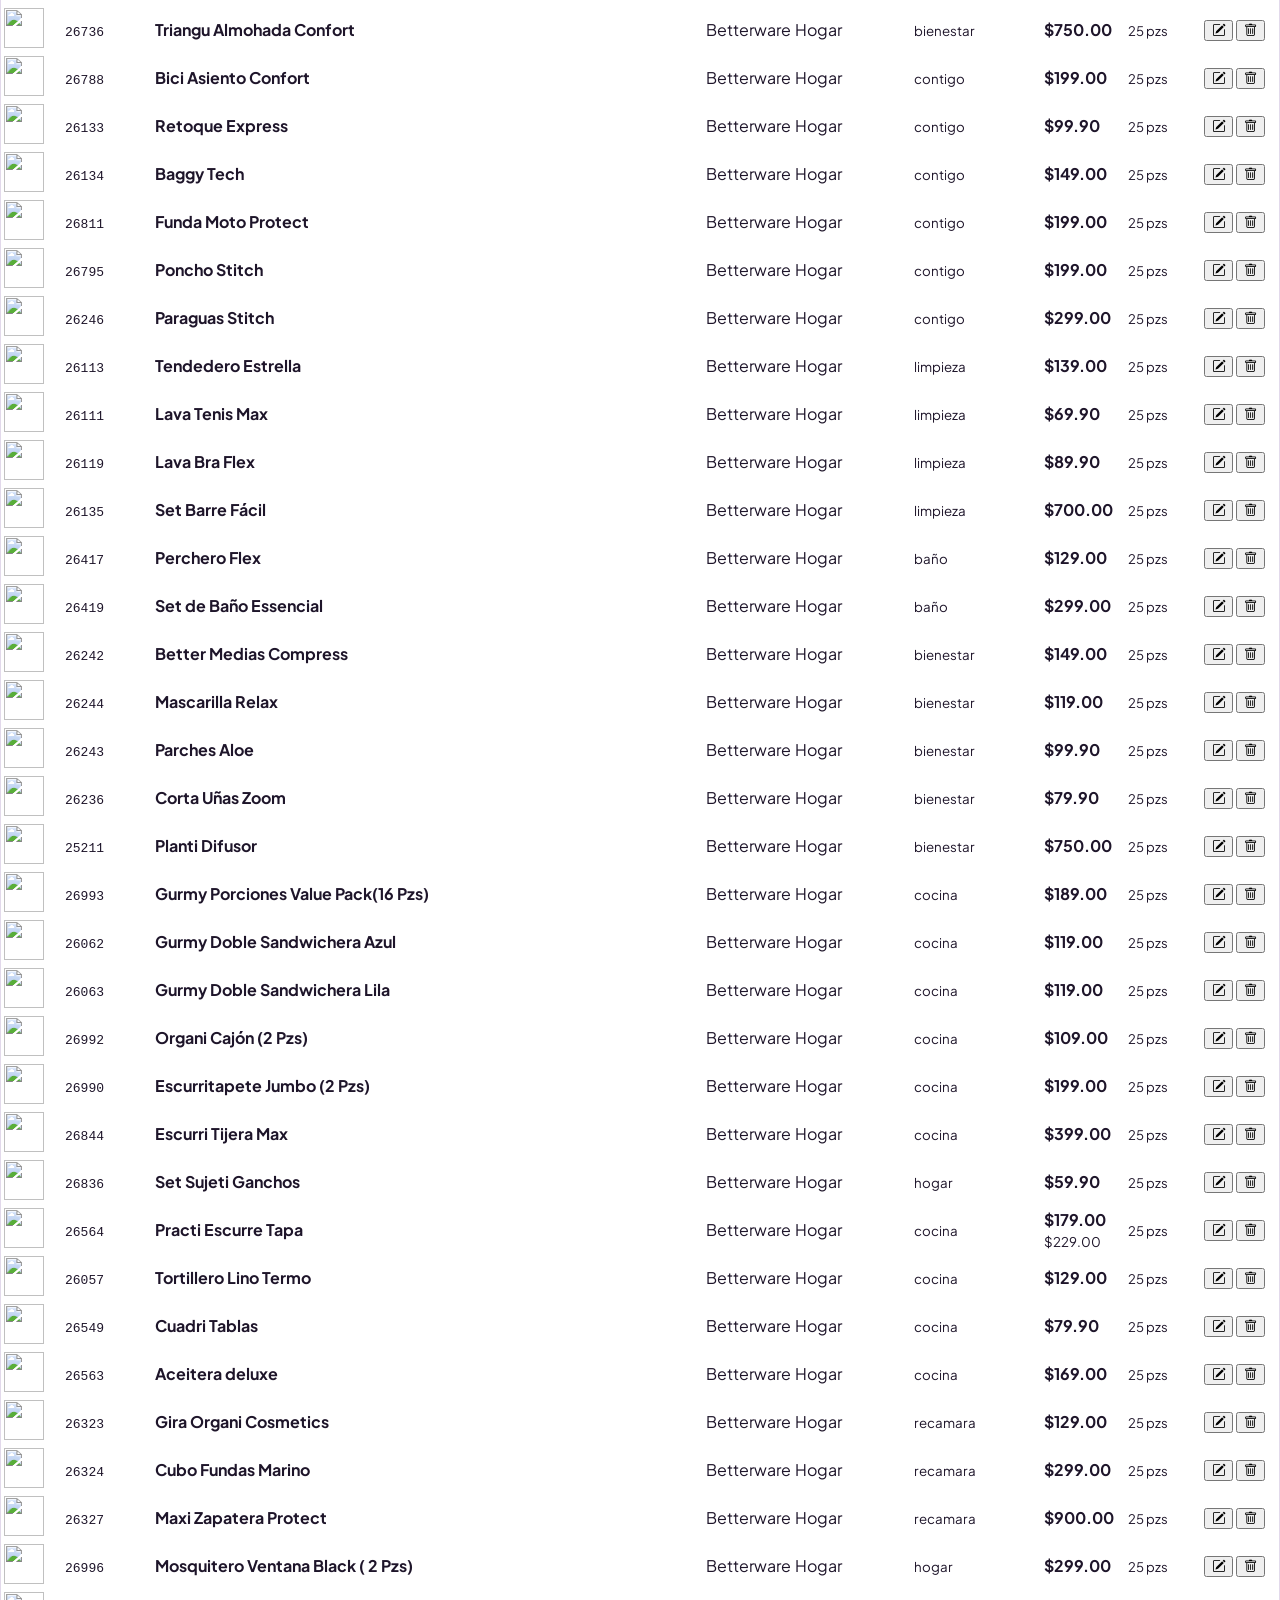
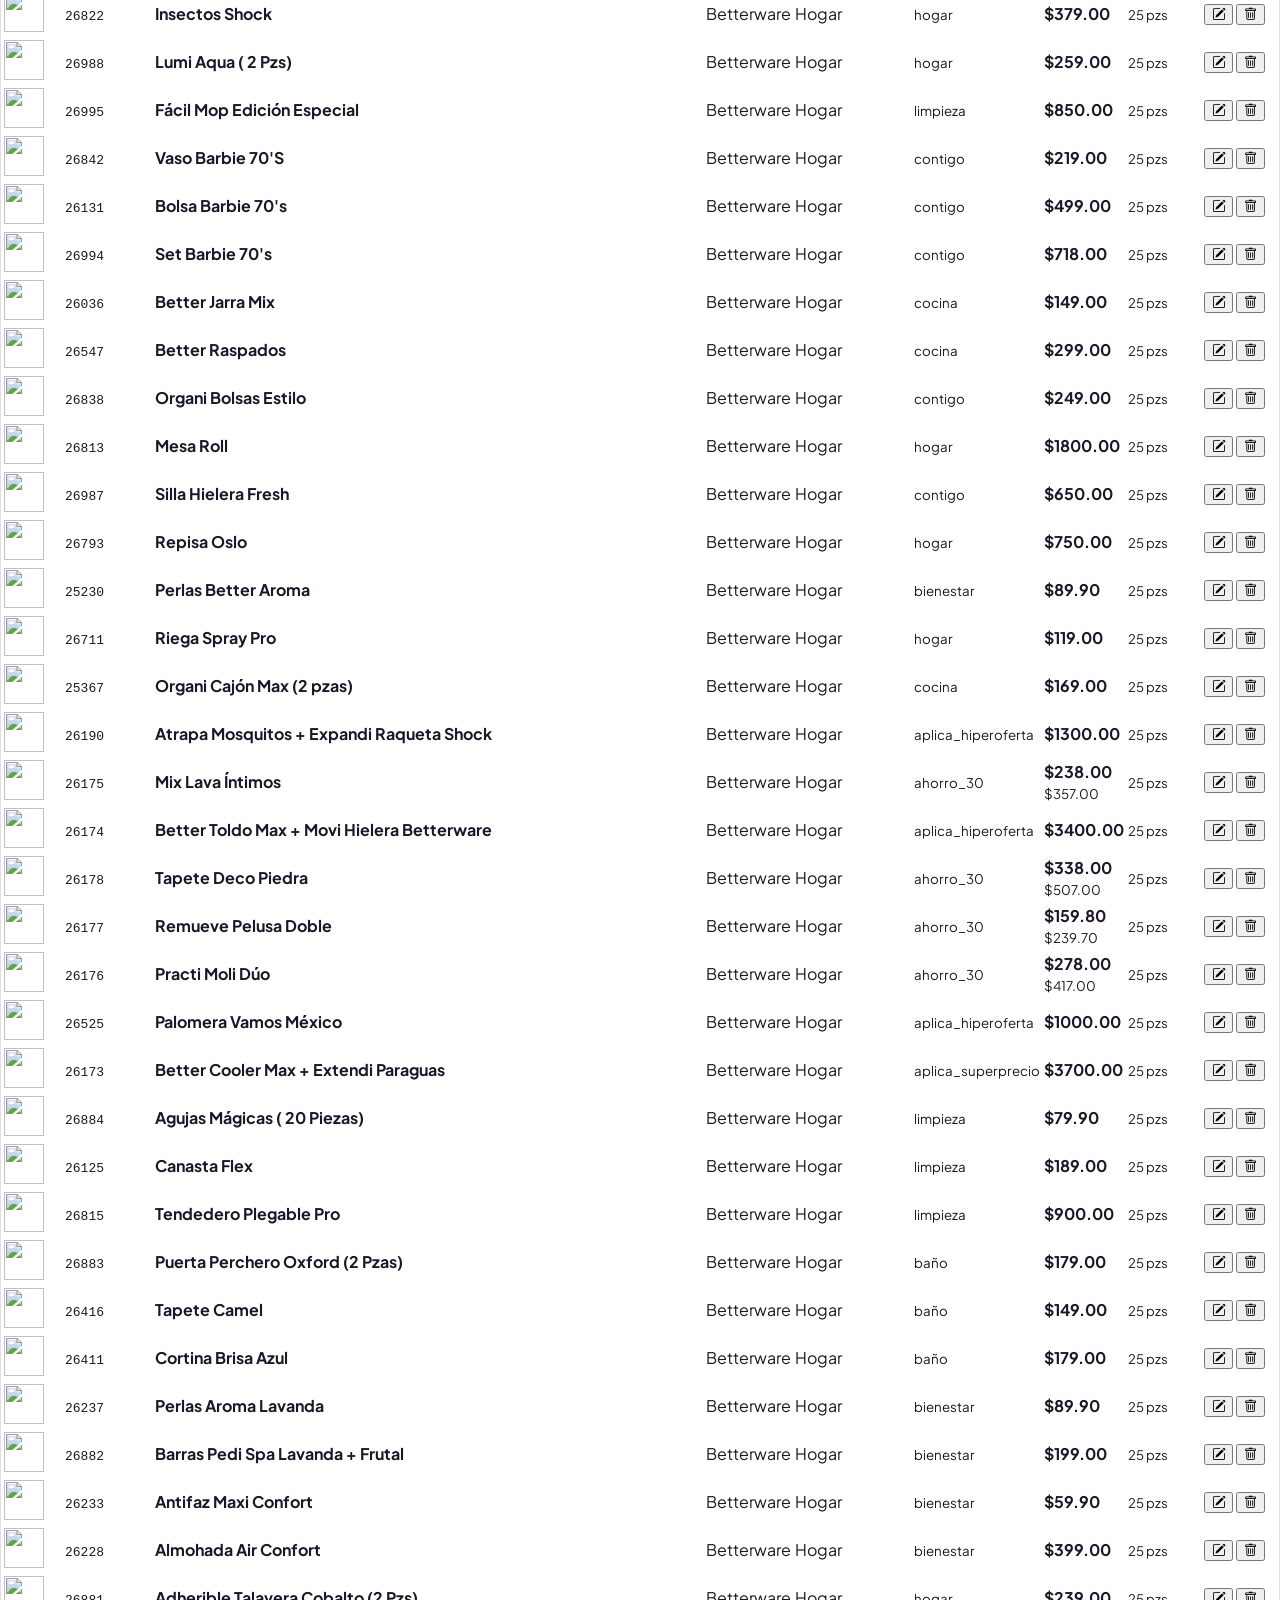
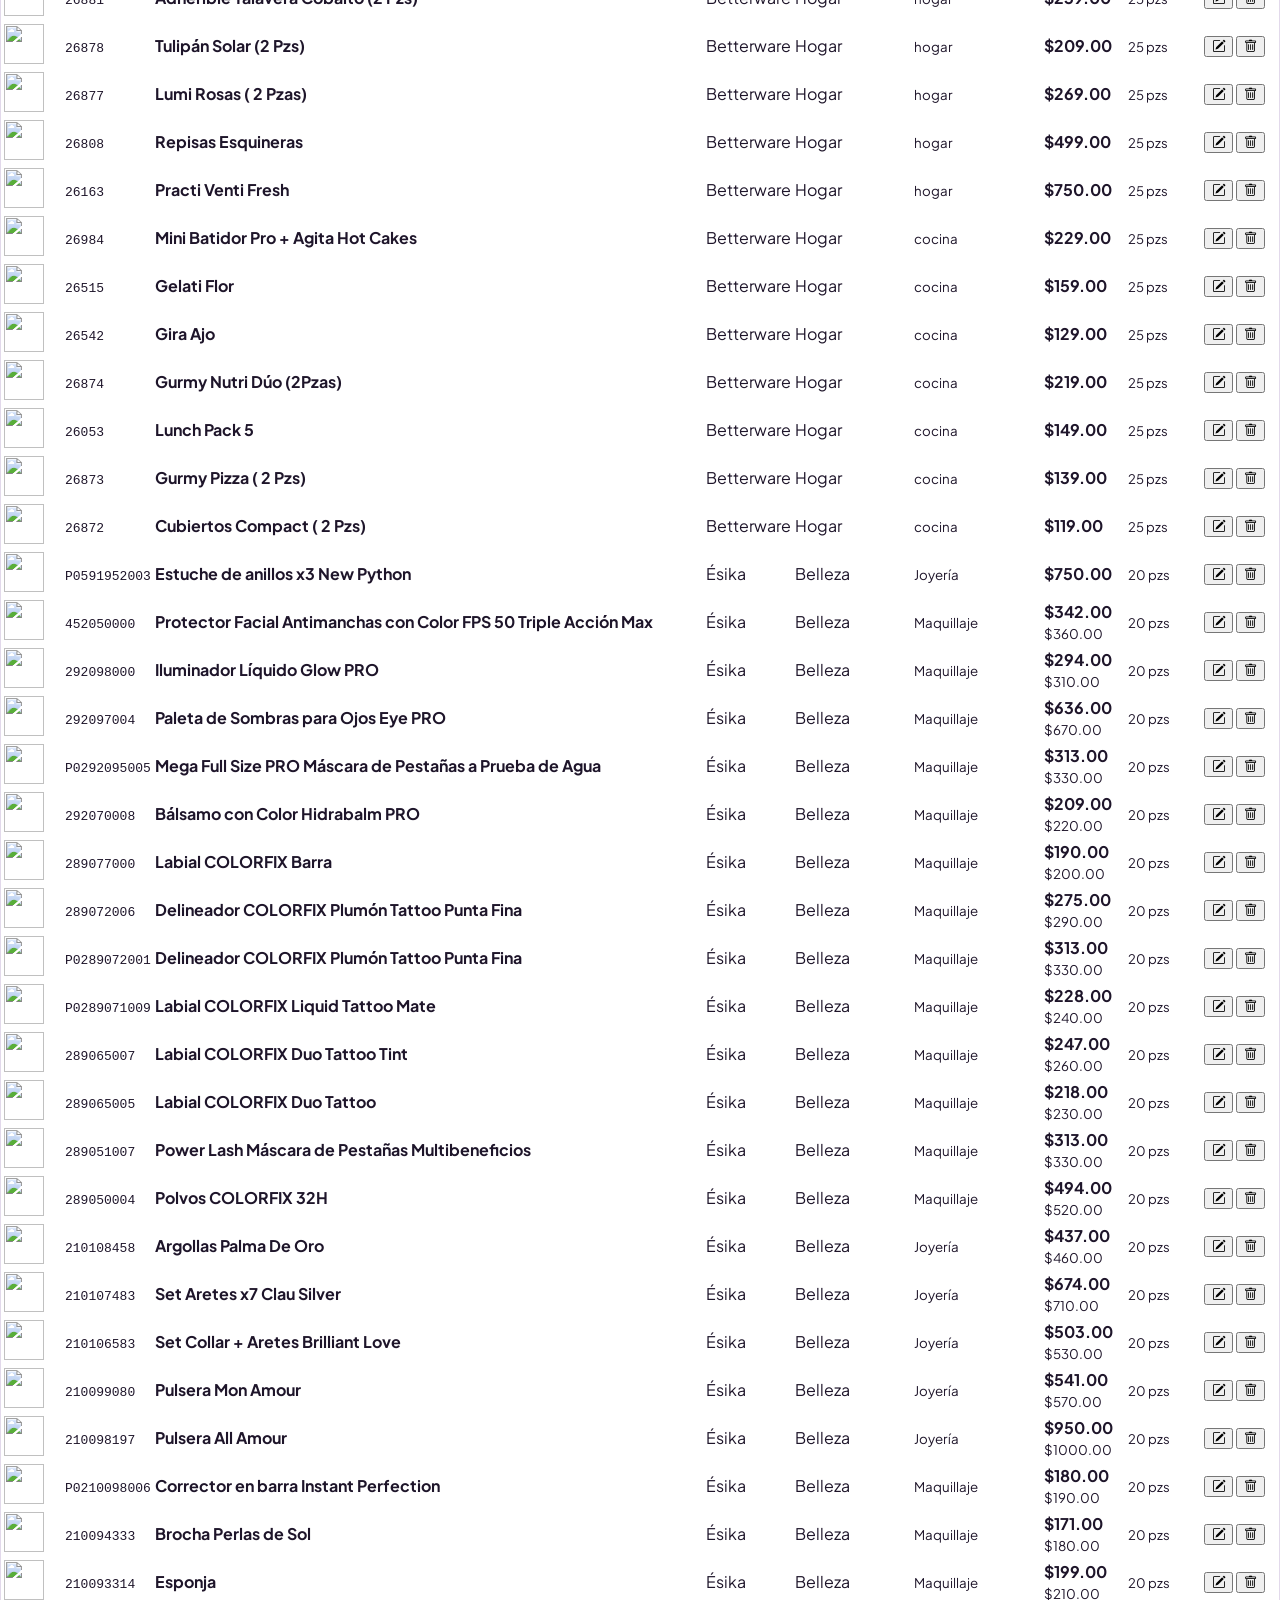
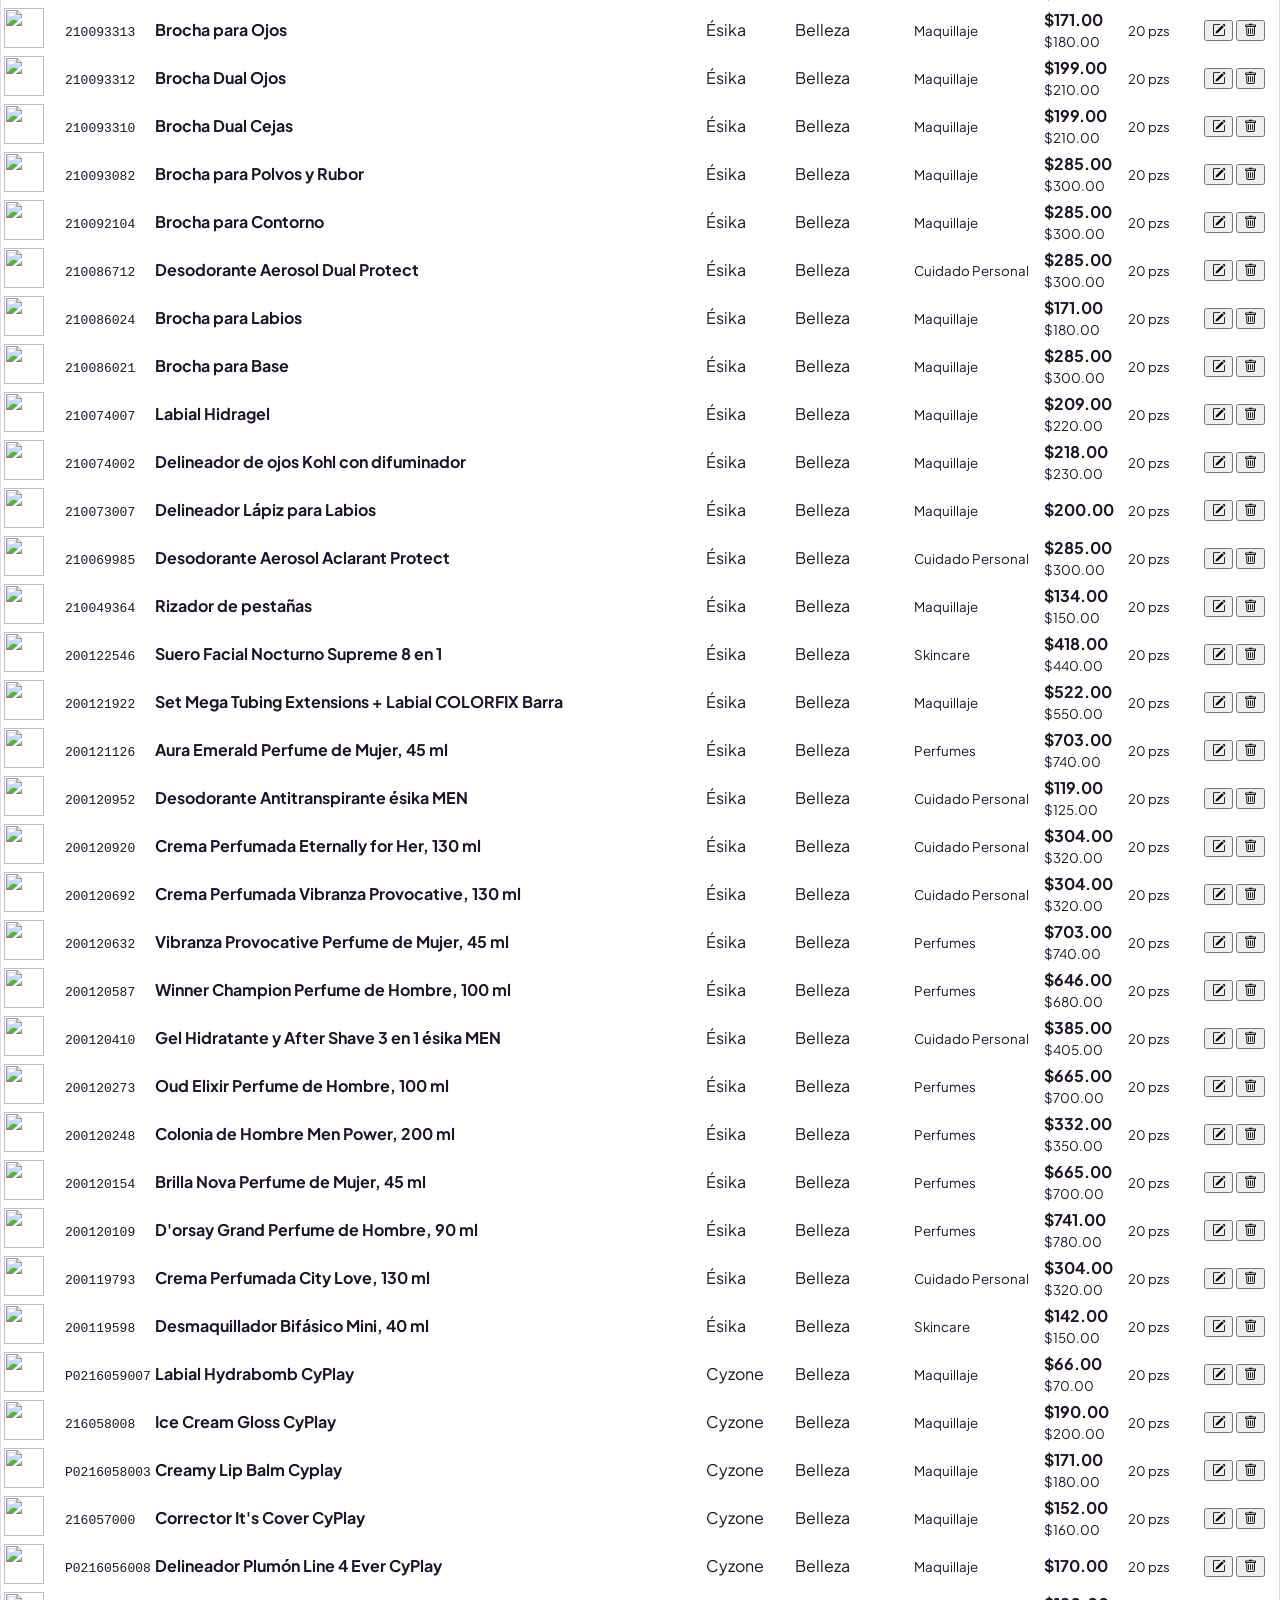
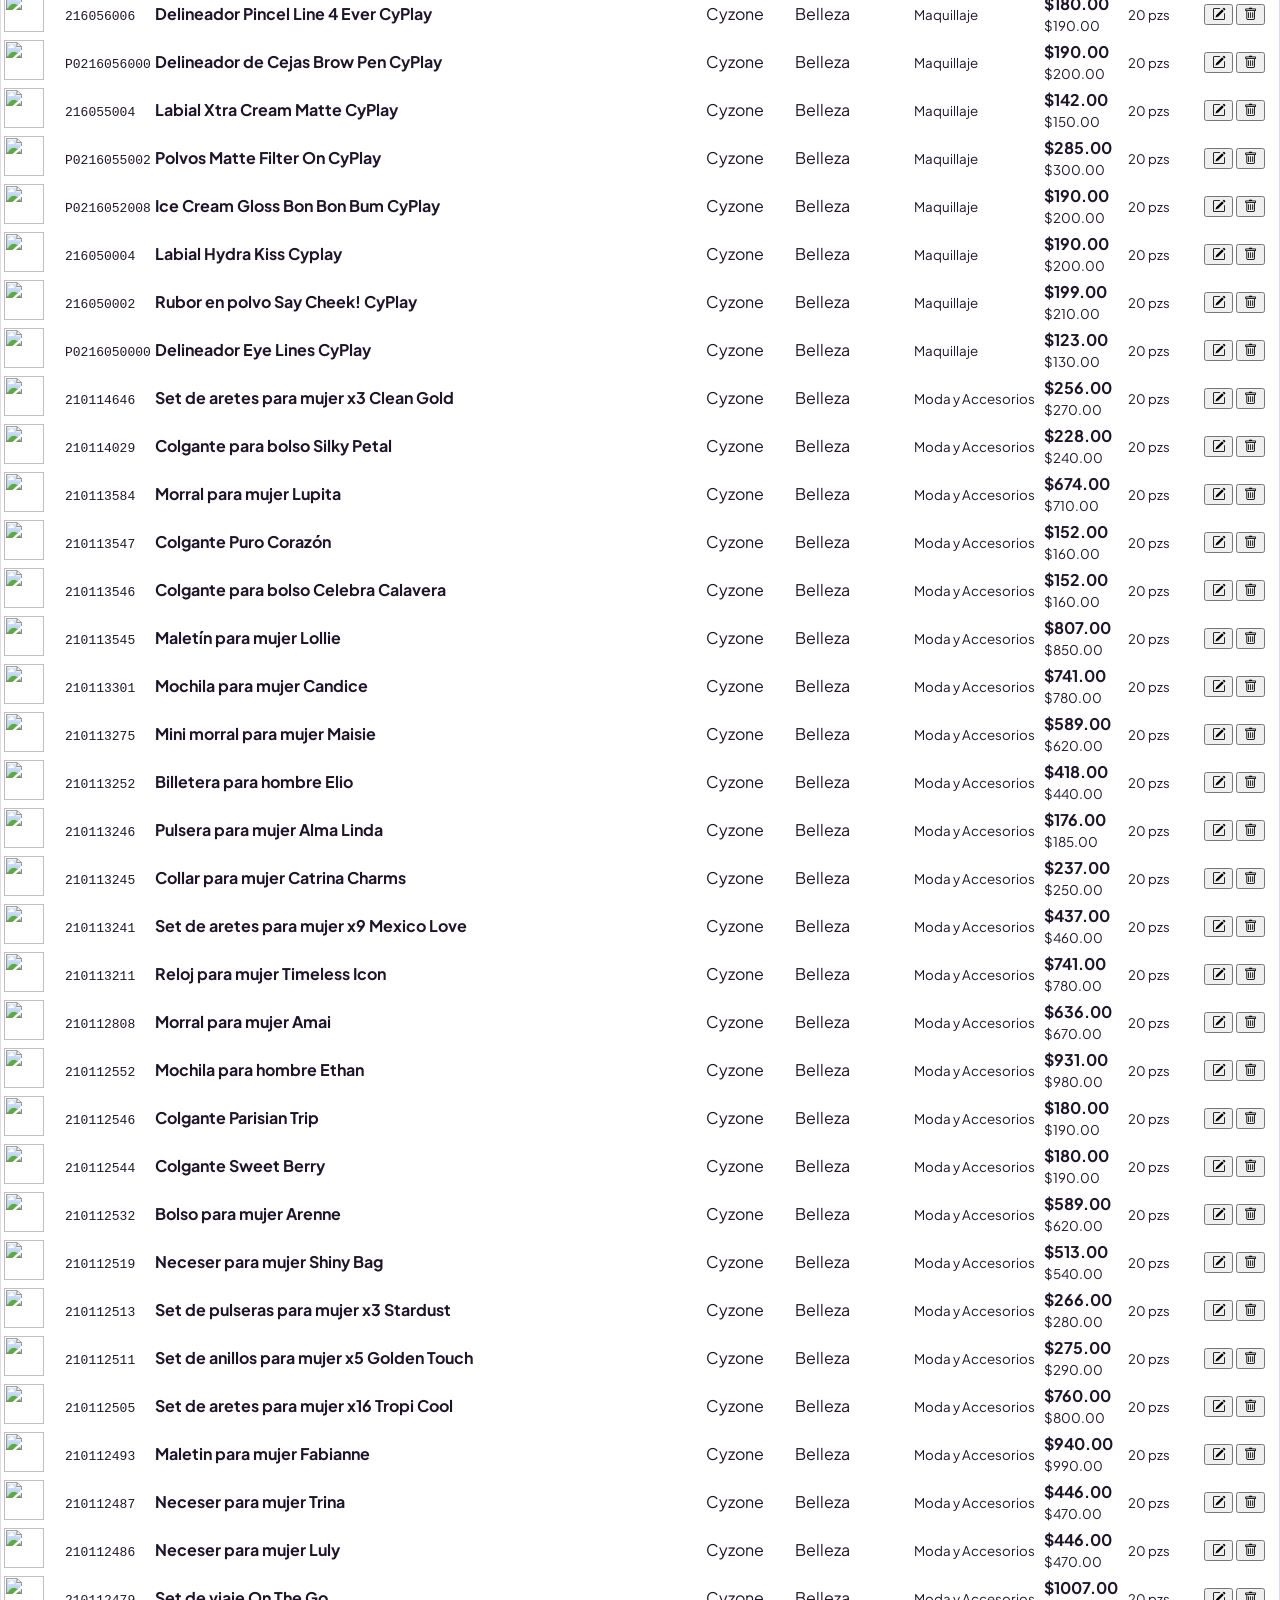
==== commit 9e9957d3: "Agregar columna Cantidad en tabla de catalogo de productos en admin" ====
--- a/public/admin.html
+++ b/public/admin.html
@@ -171,6 +171,7 @@
                 <th>Departamento</th>
                 <th>Categoría</th>
                 <th>Precio</th>
+                <th class="text-center">Cantidad</th>
                 <th>Acciones</th>
               </tr>
             </thead>
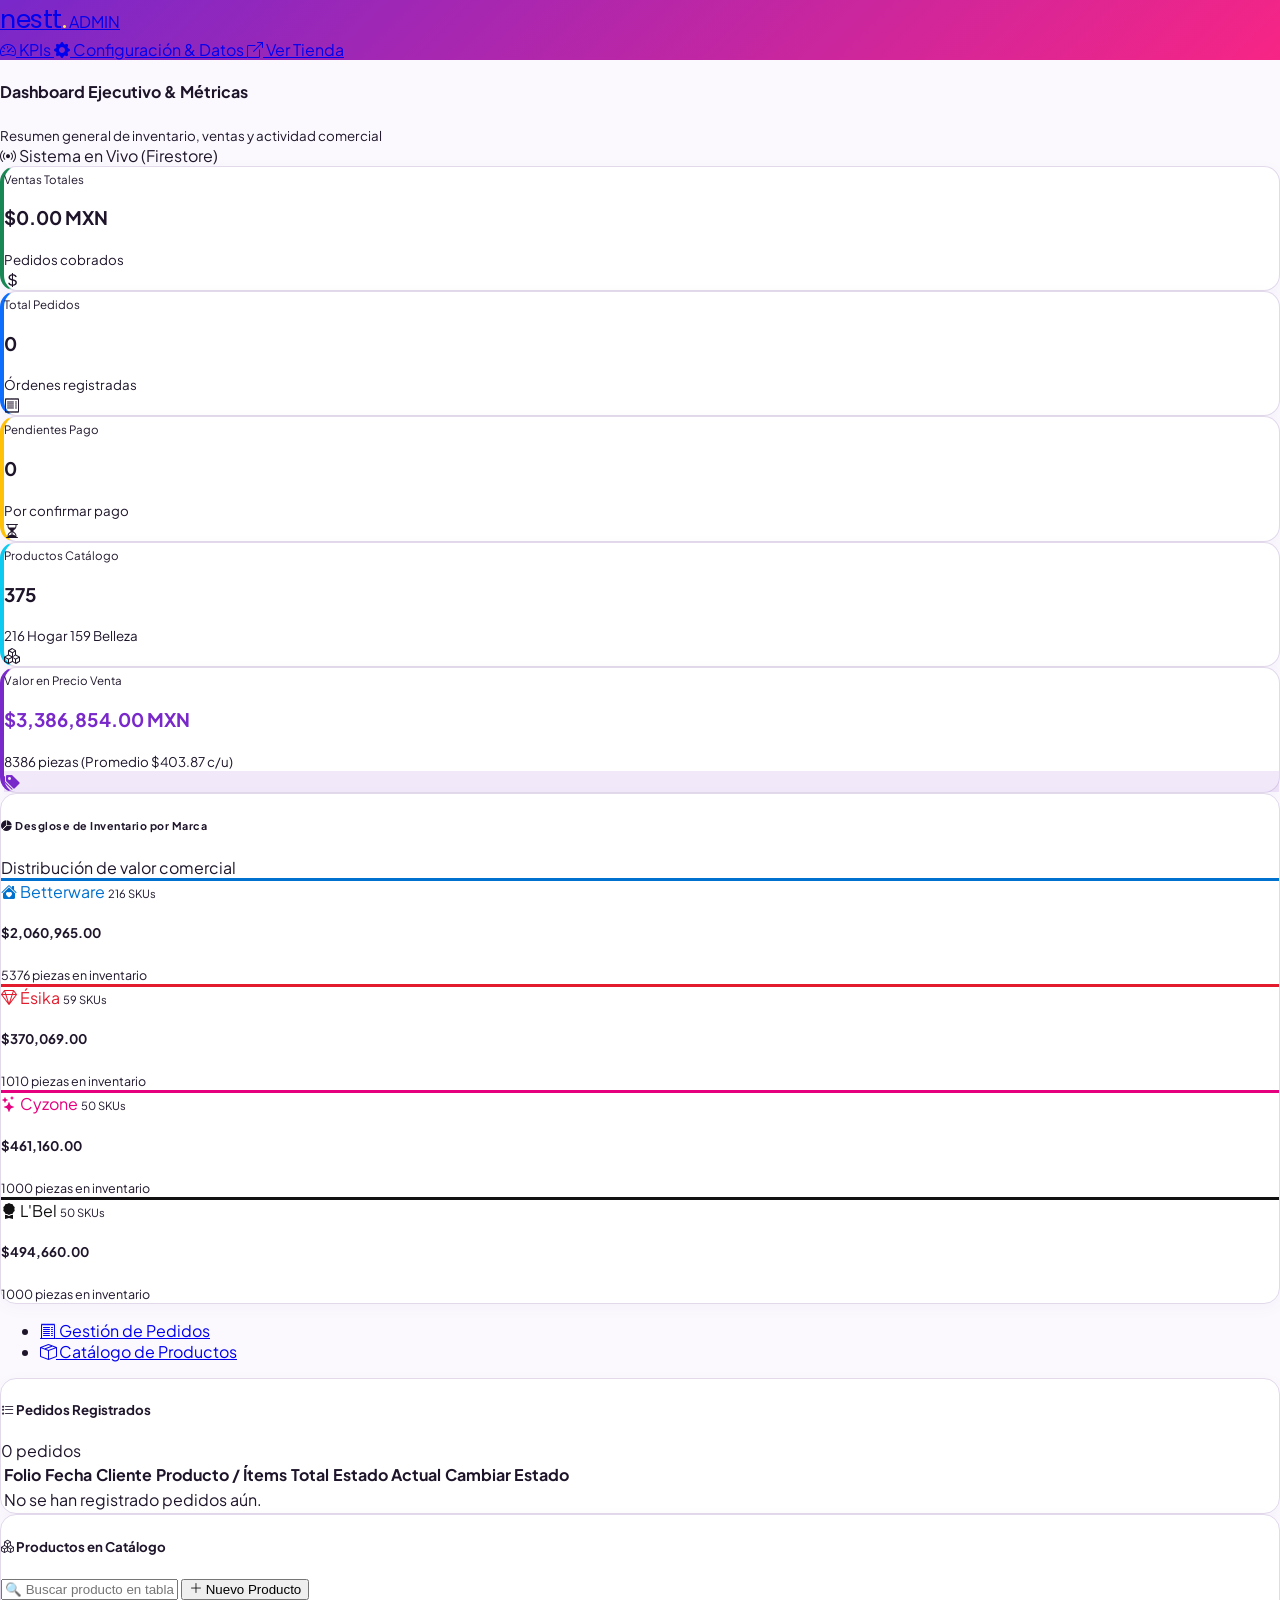
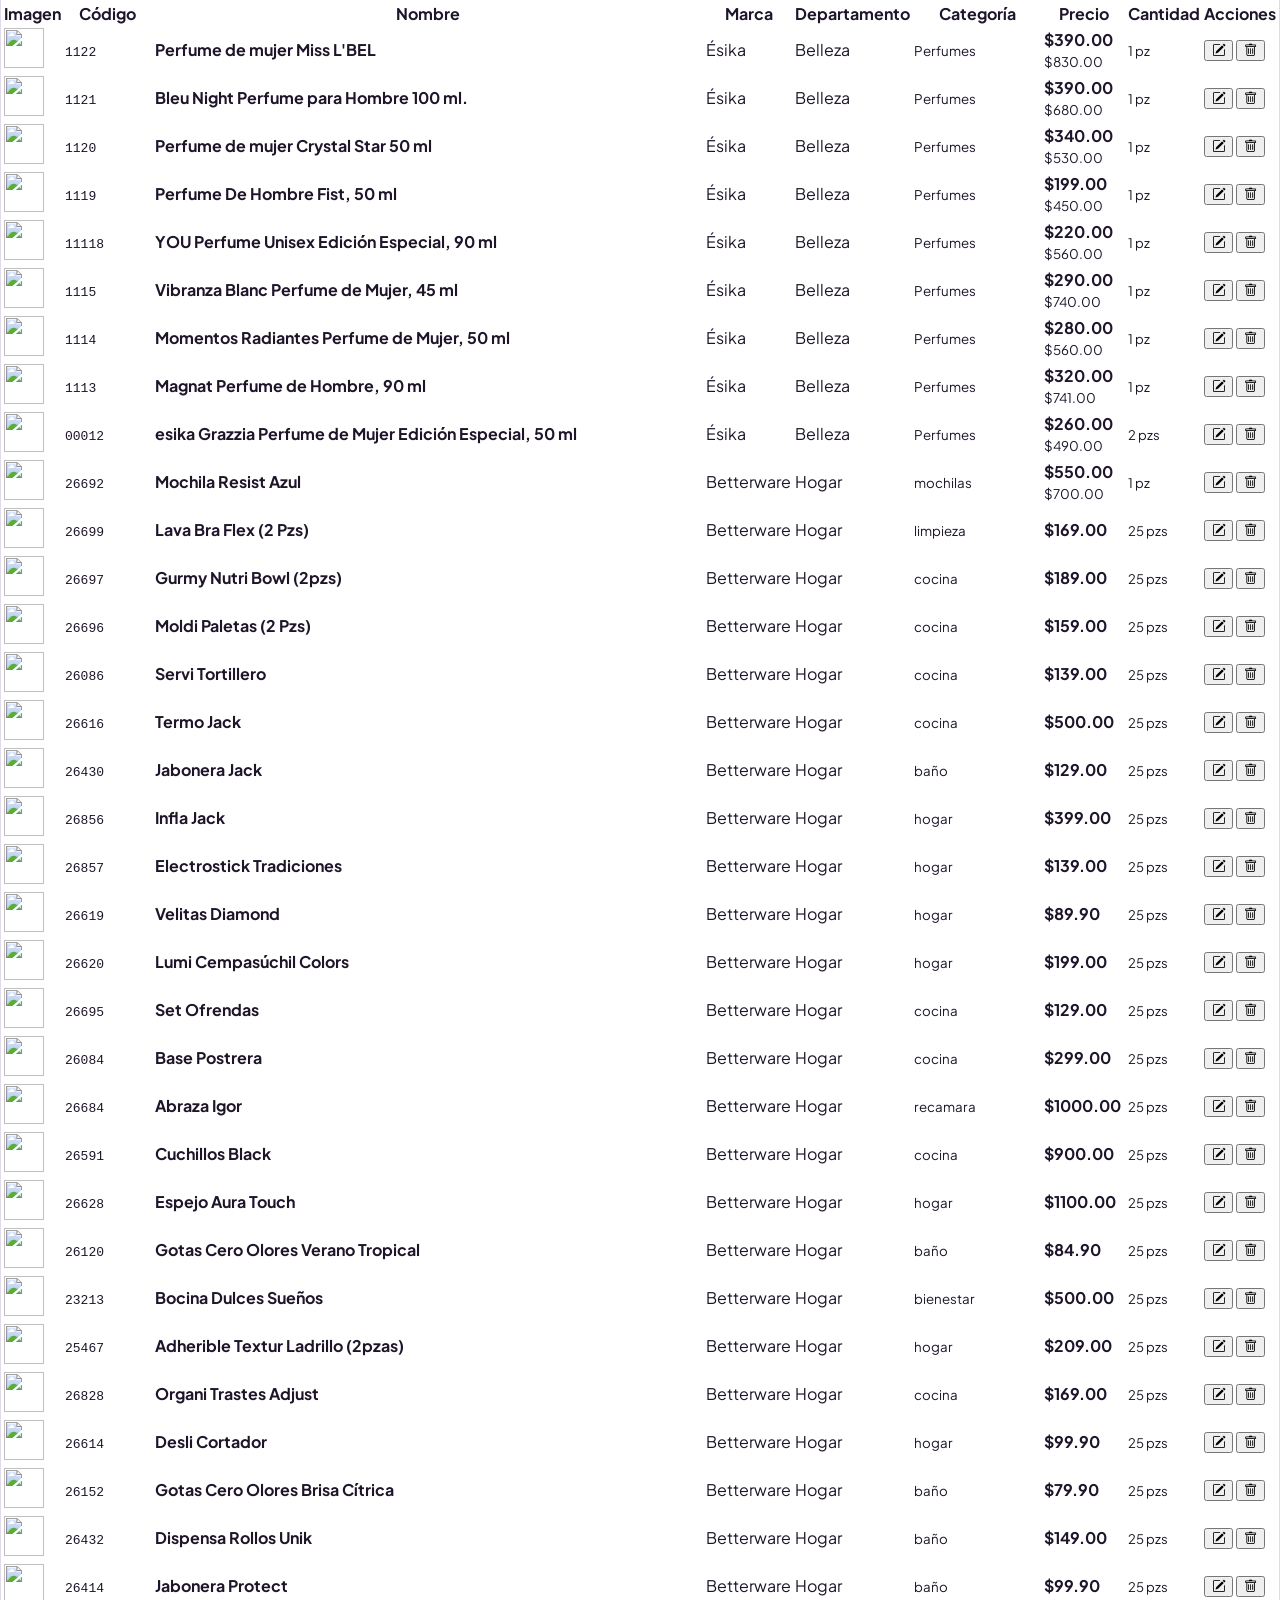
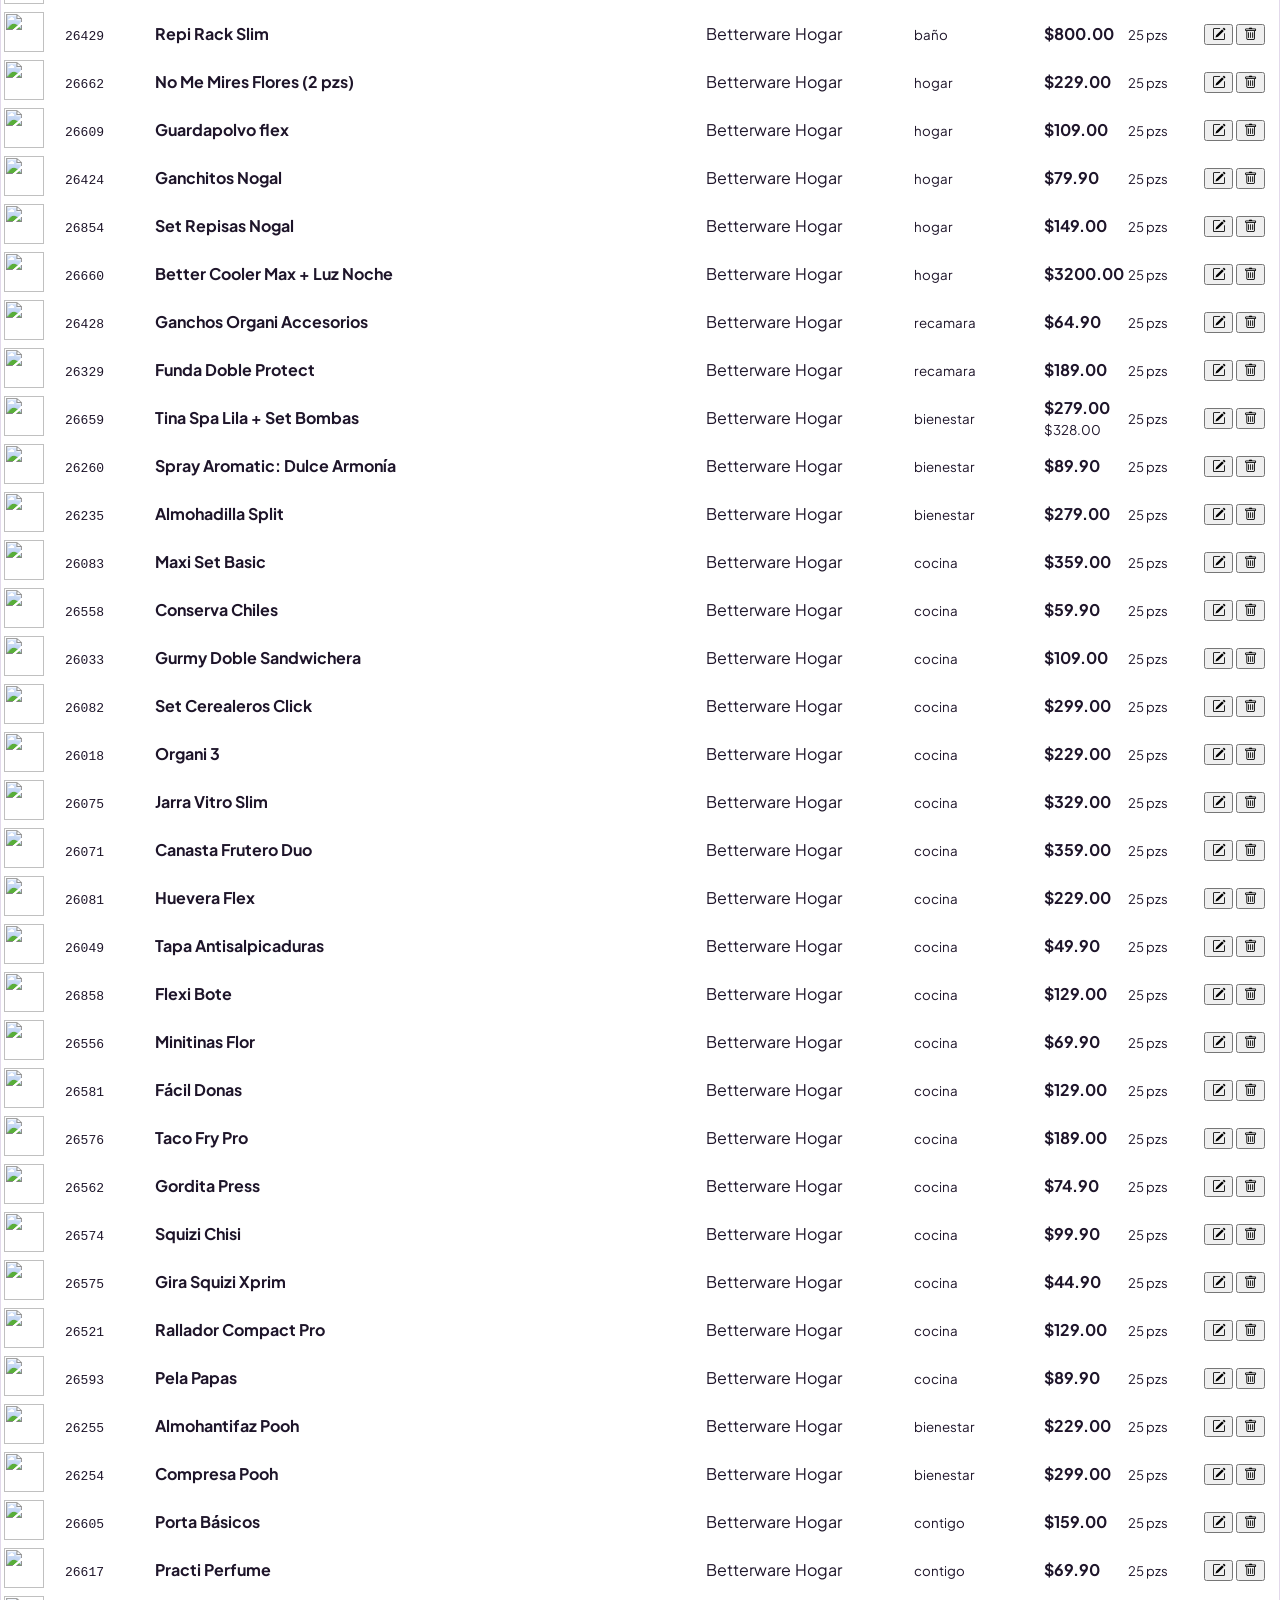
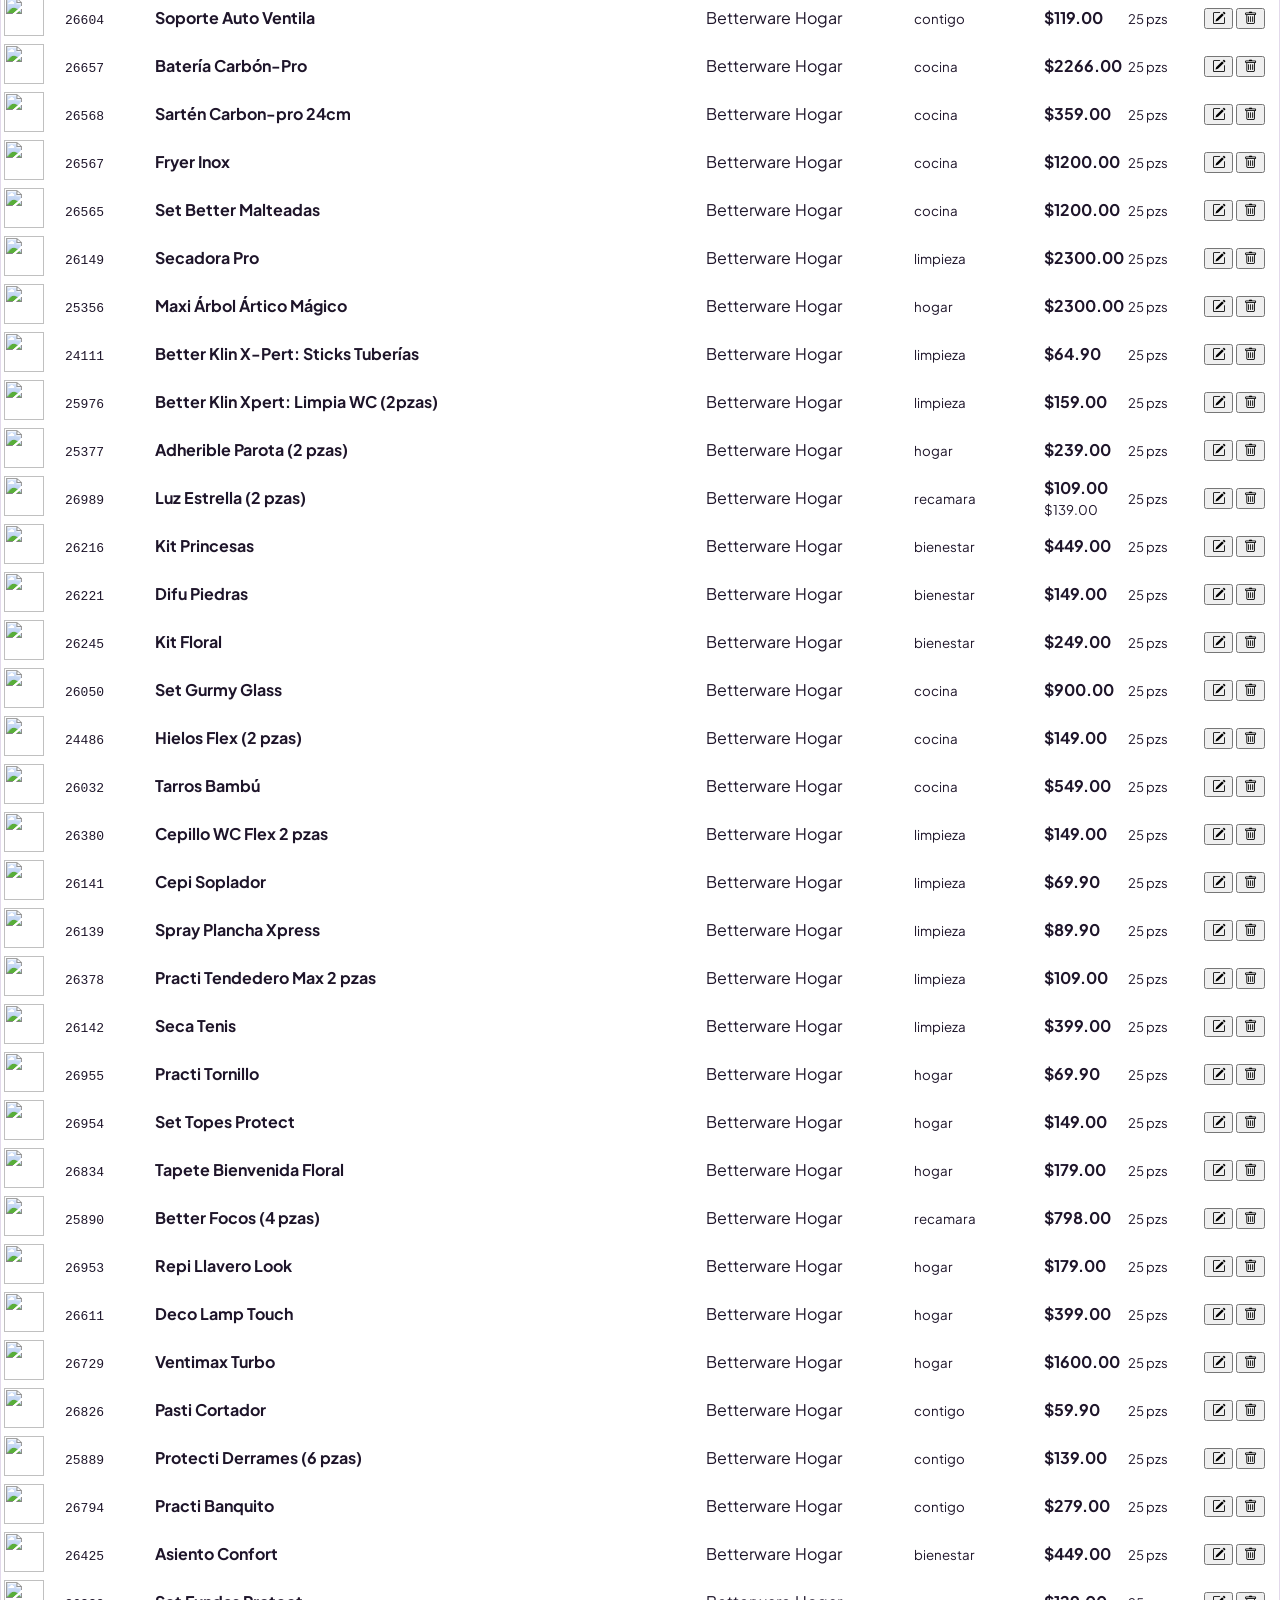
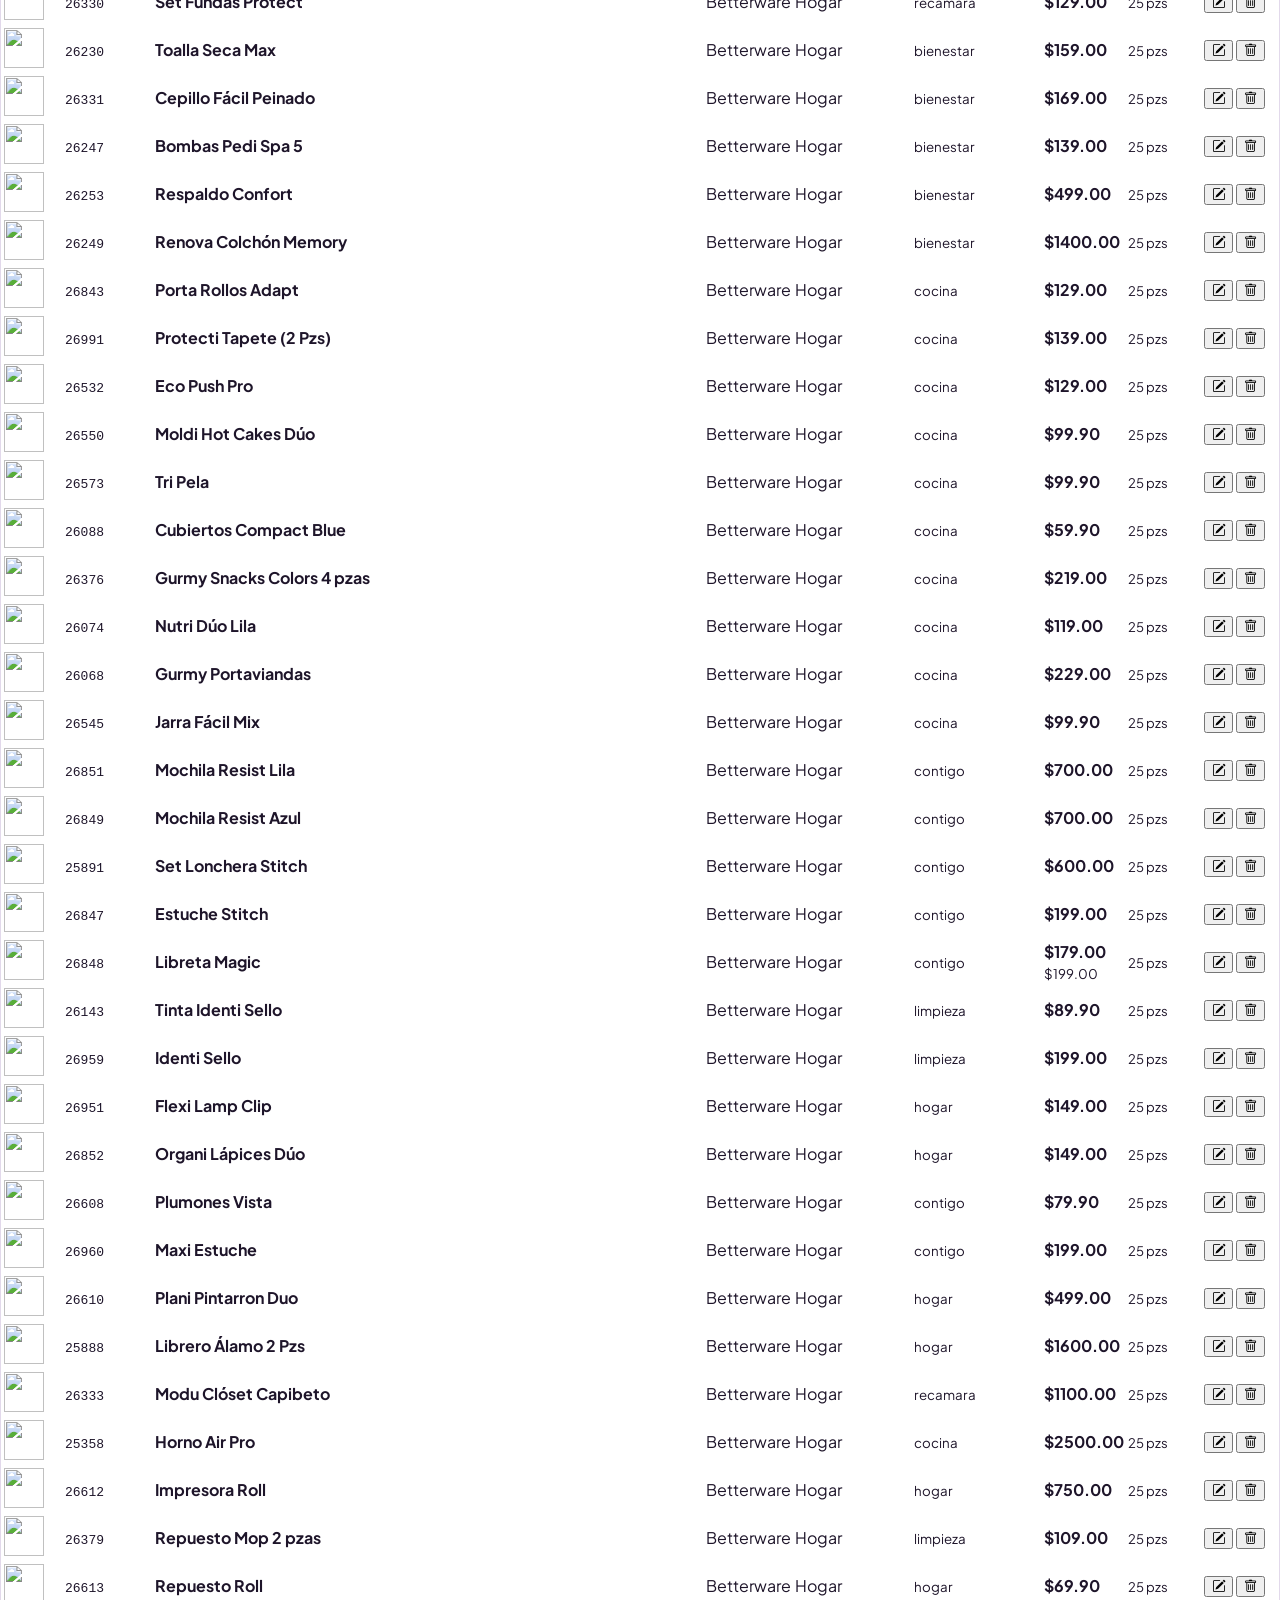
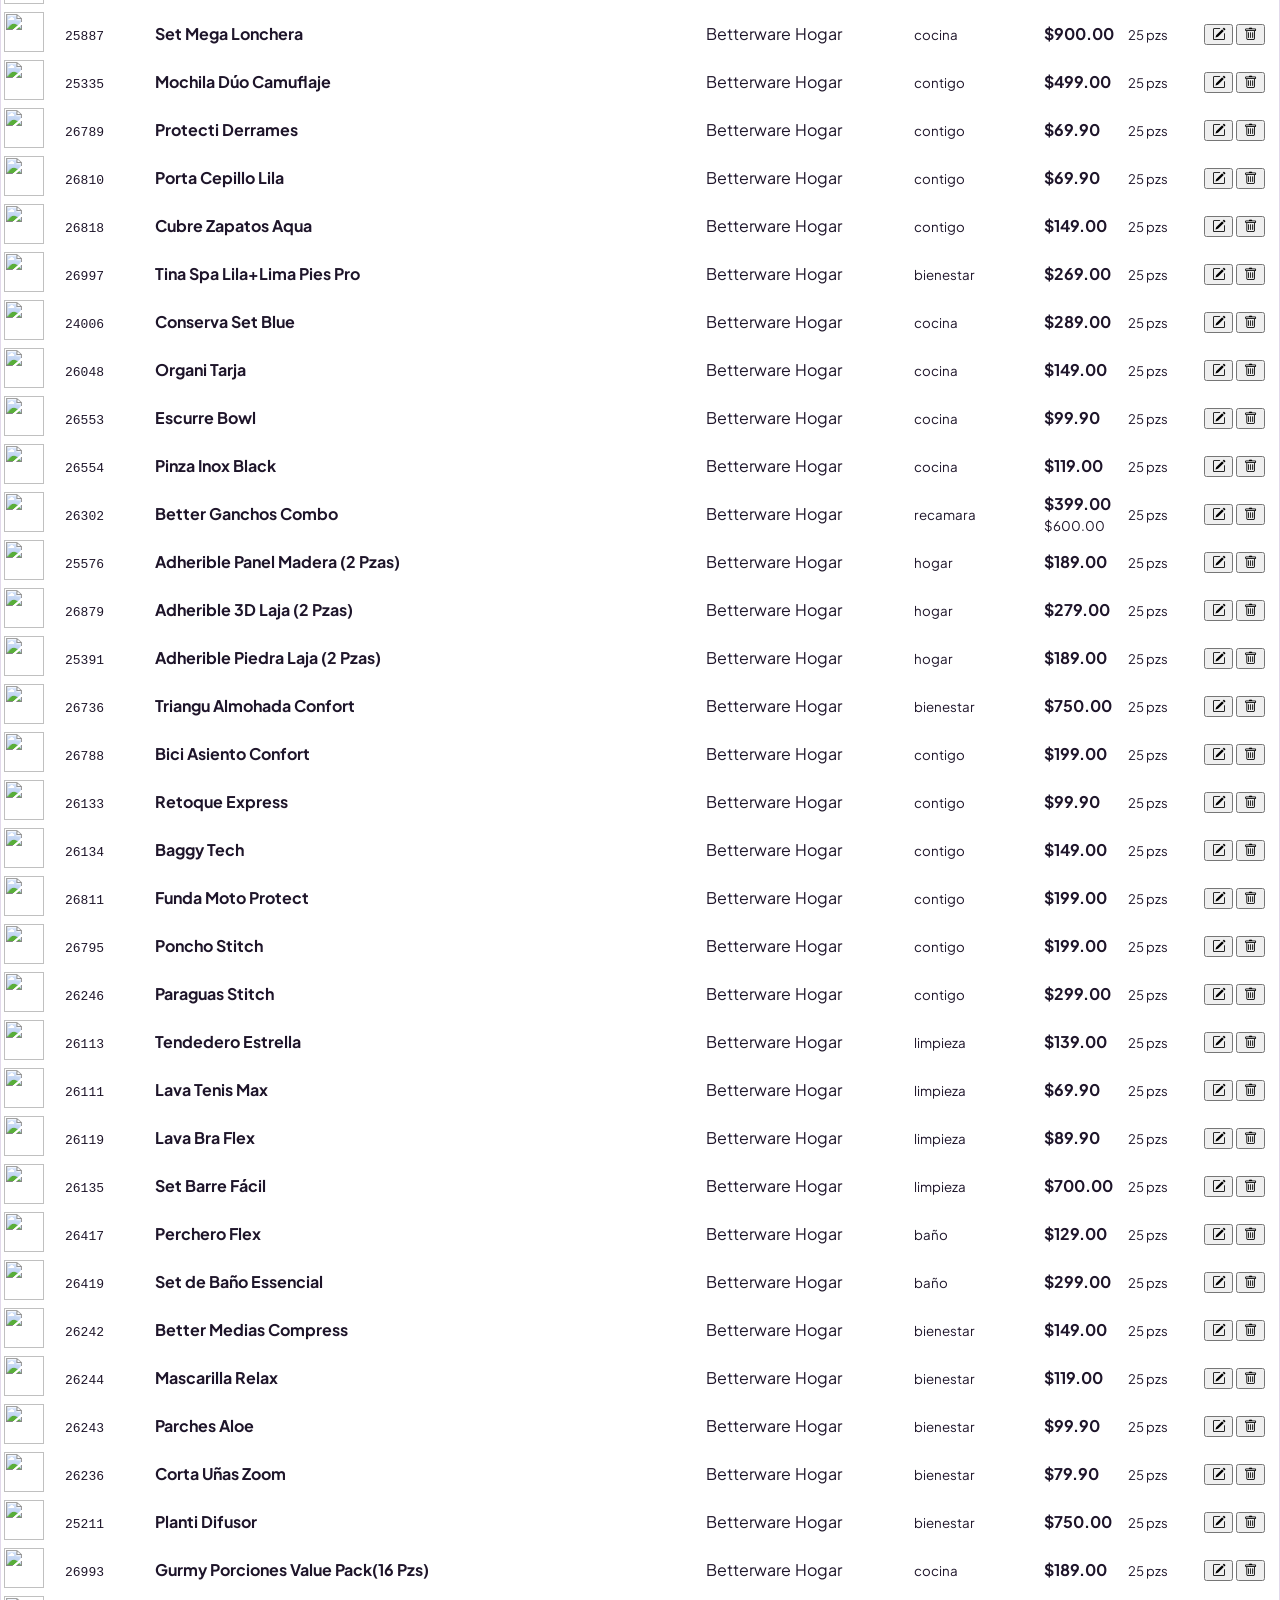
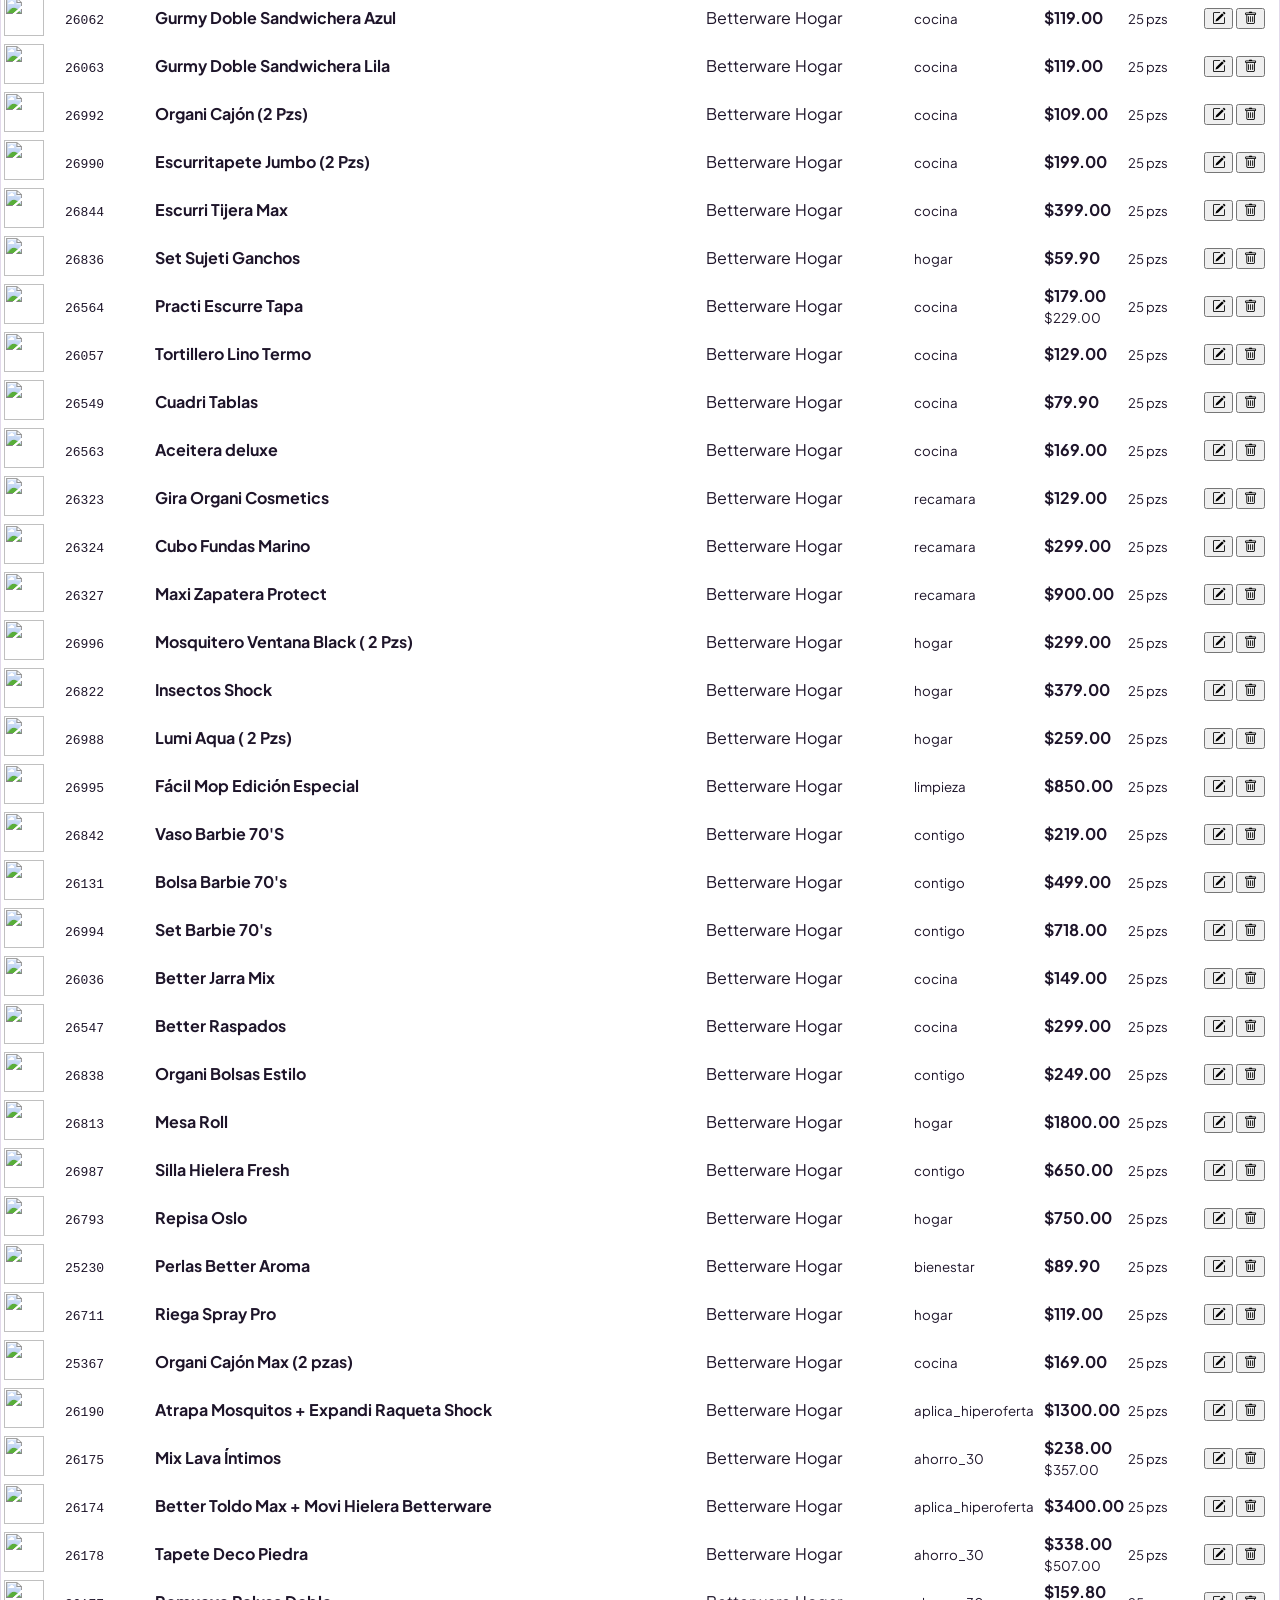
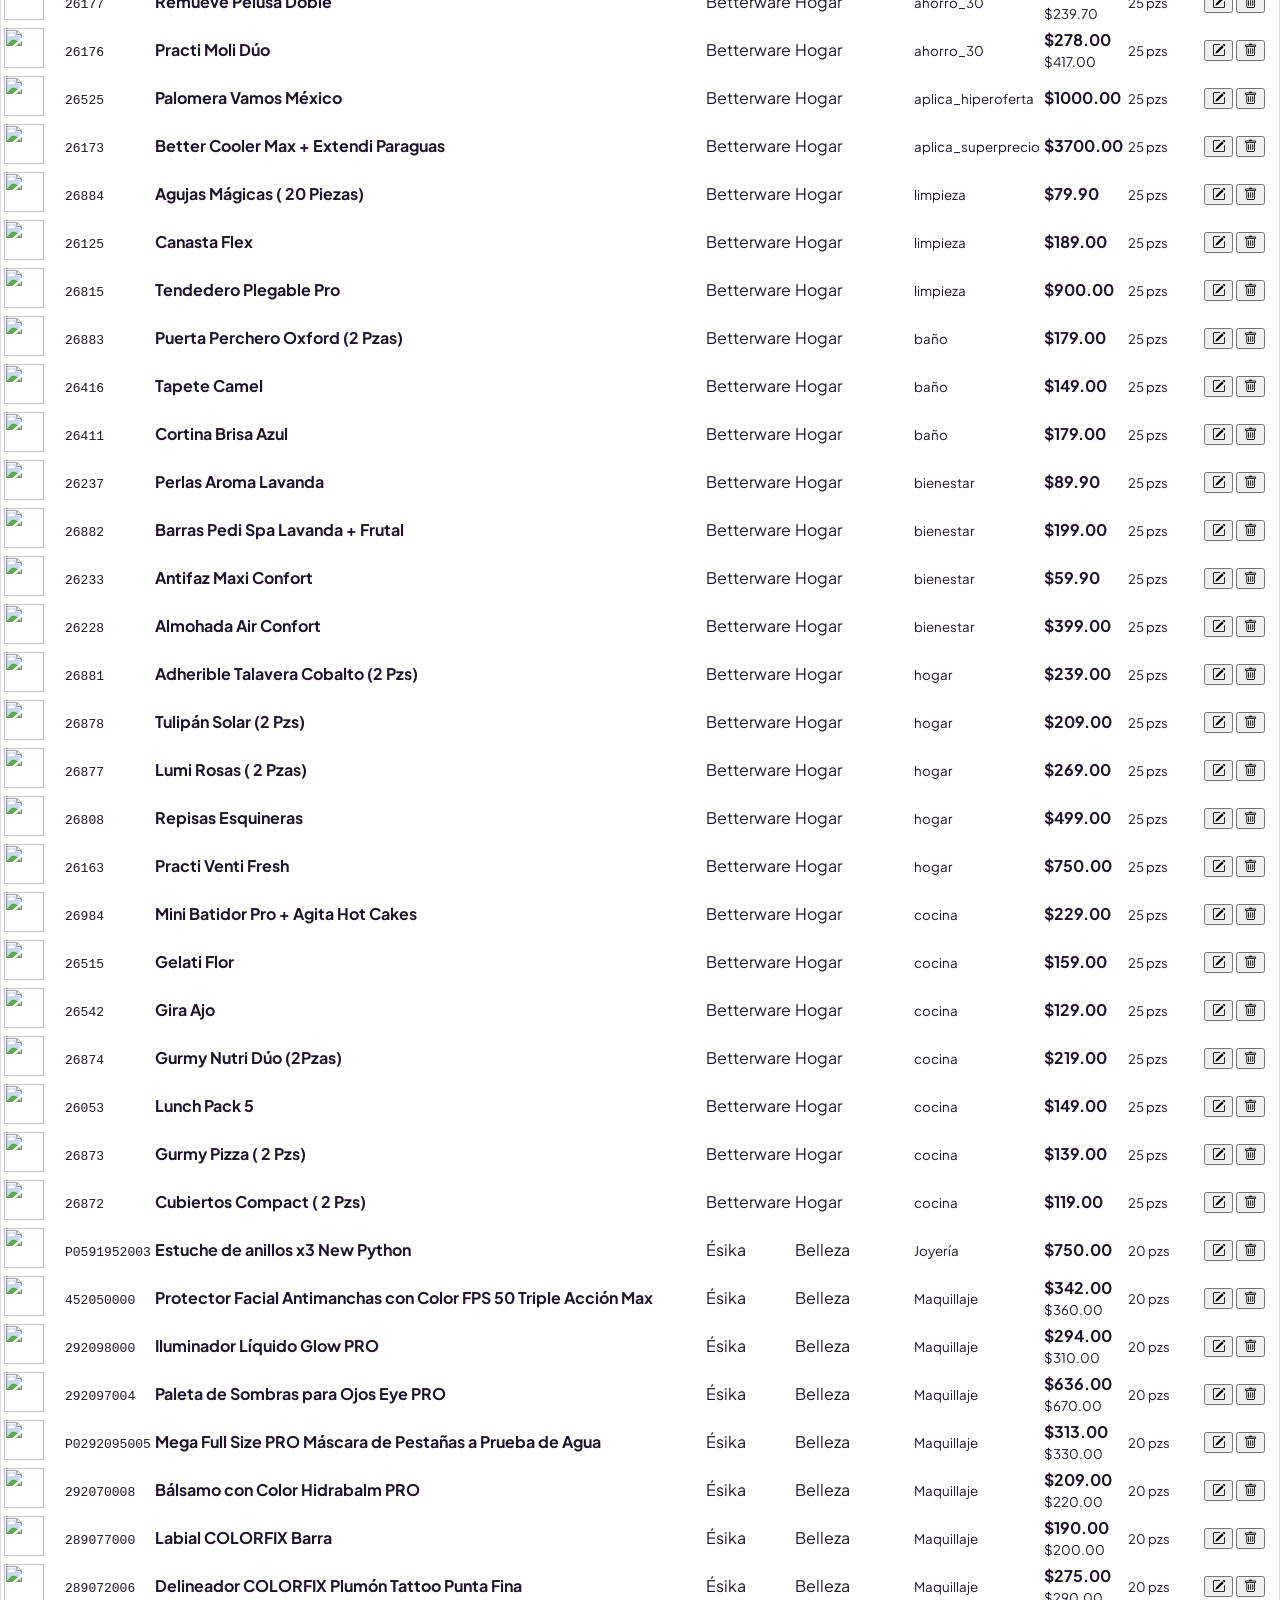
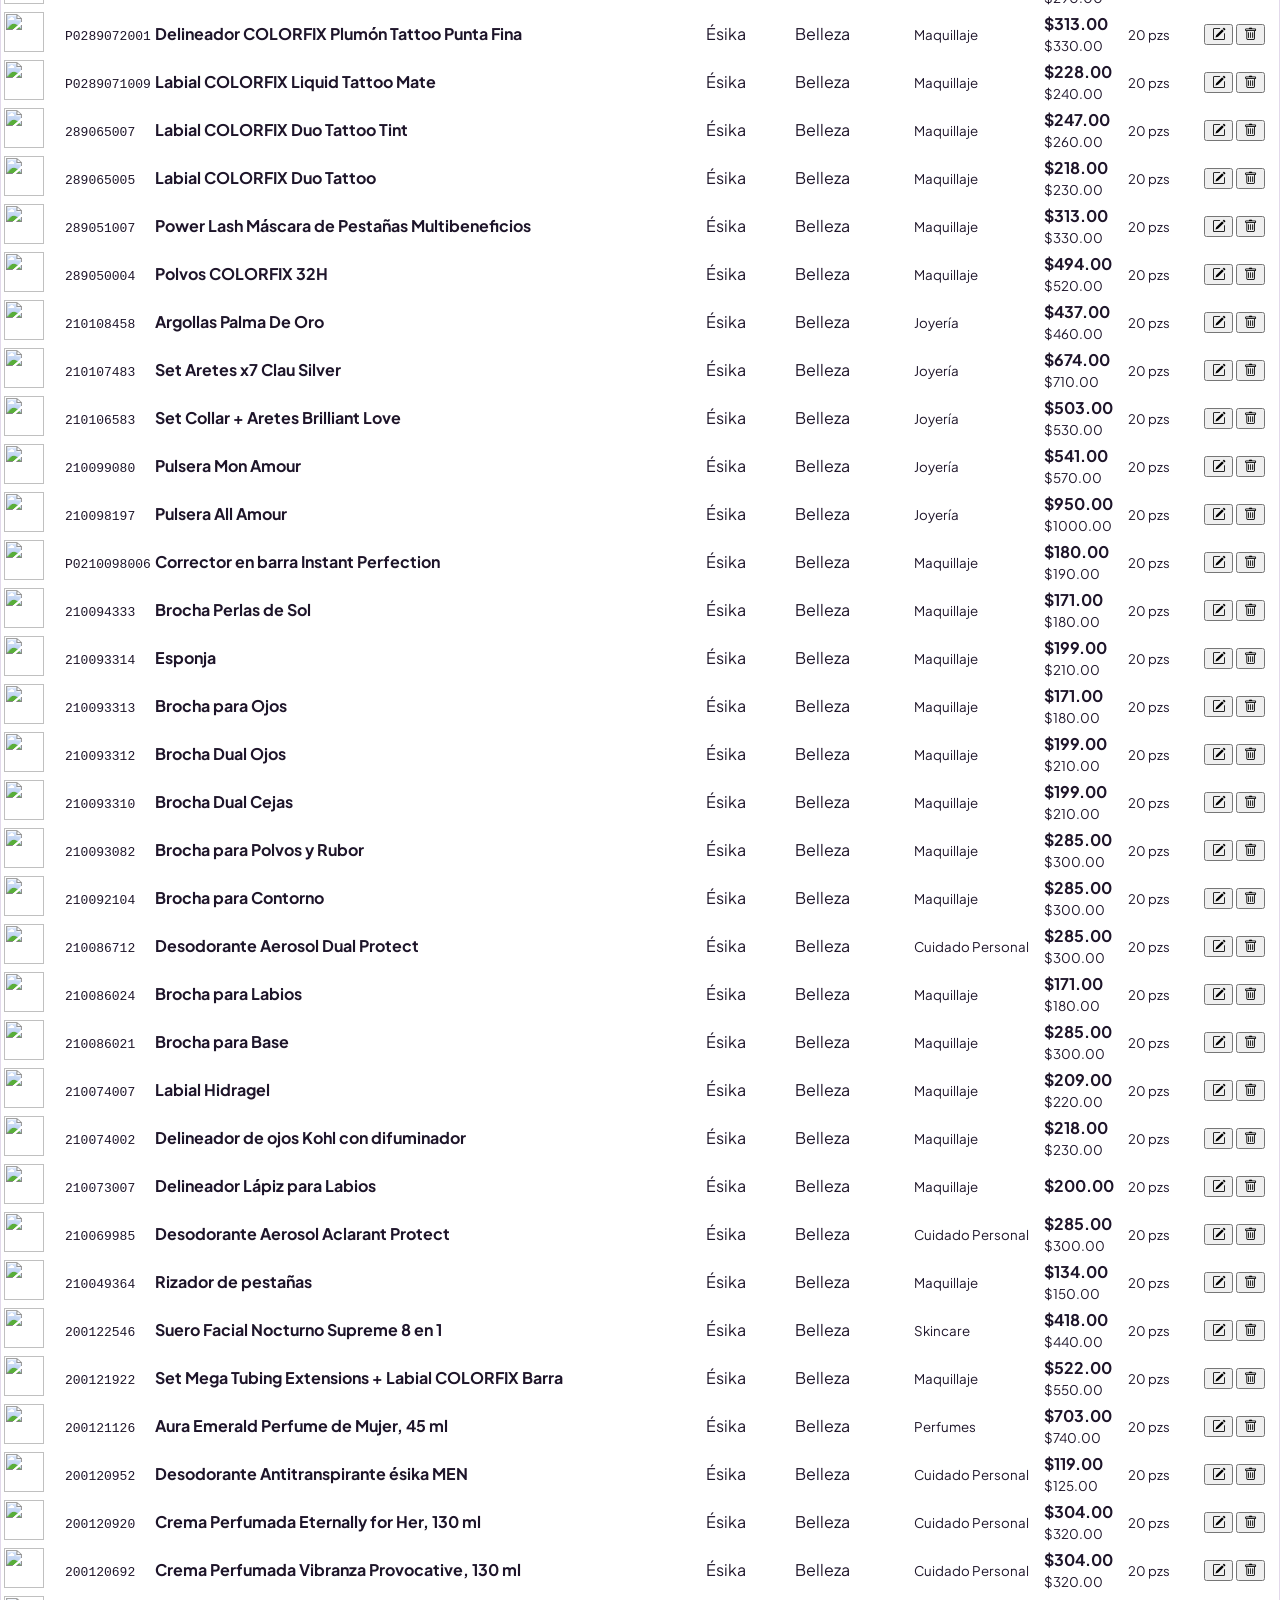
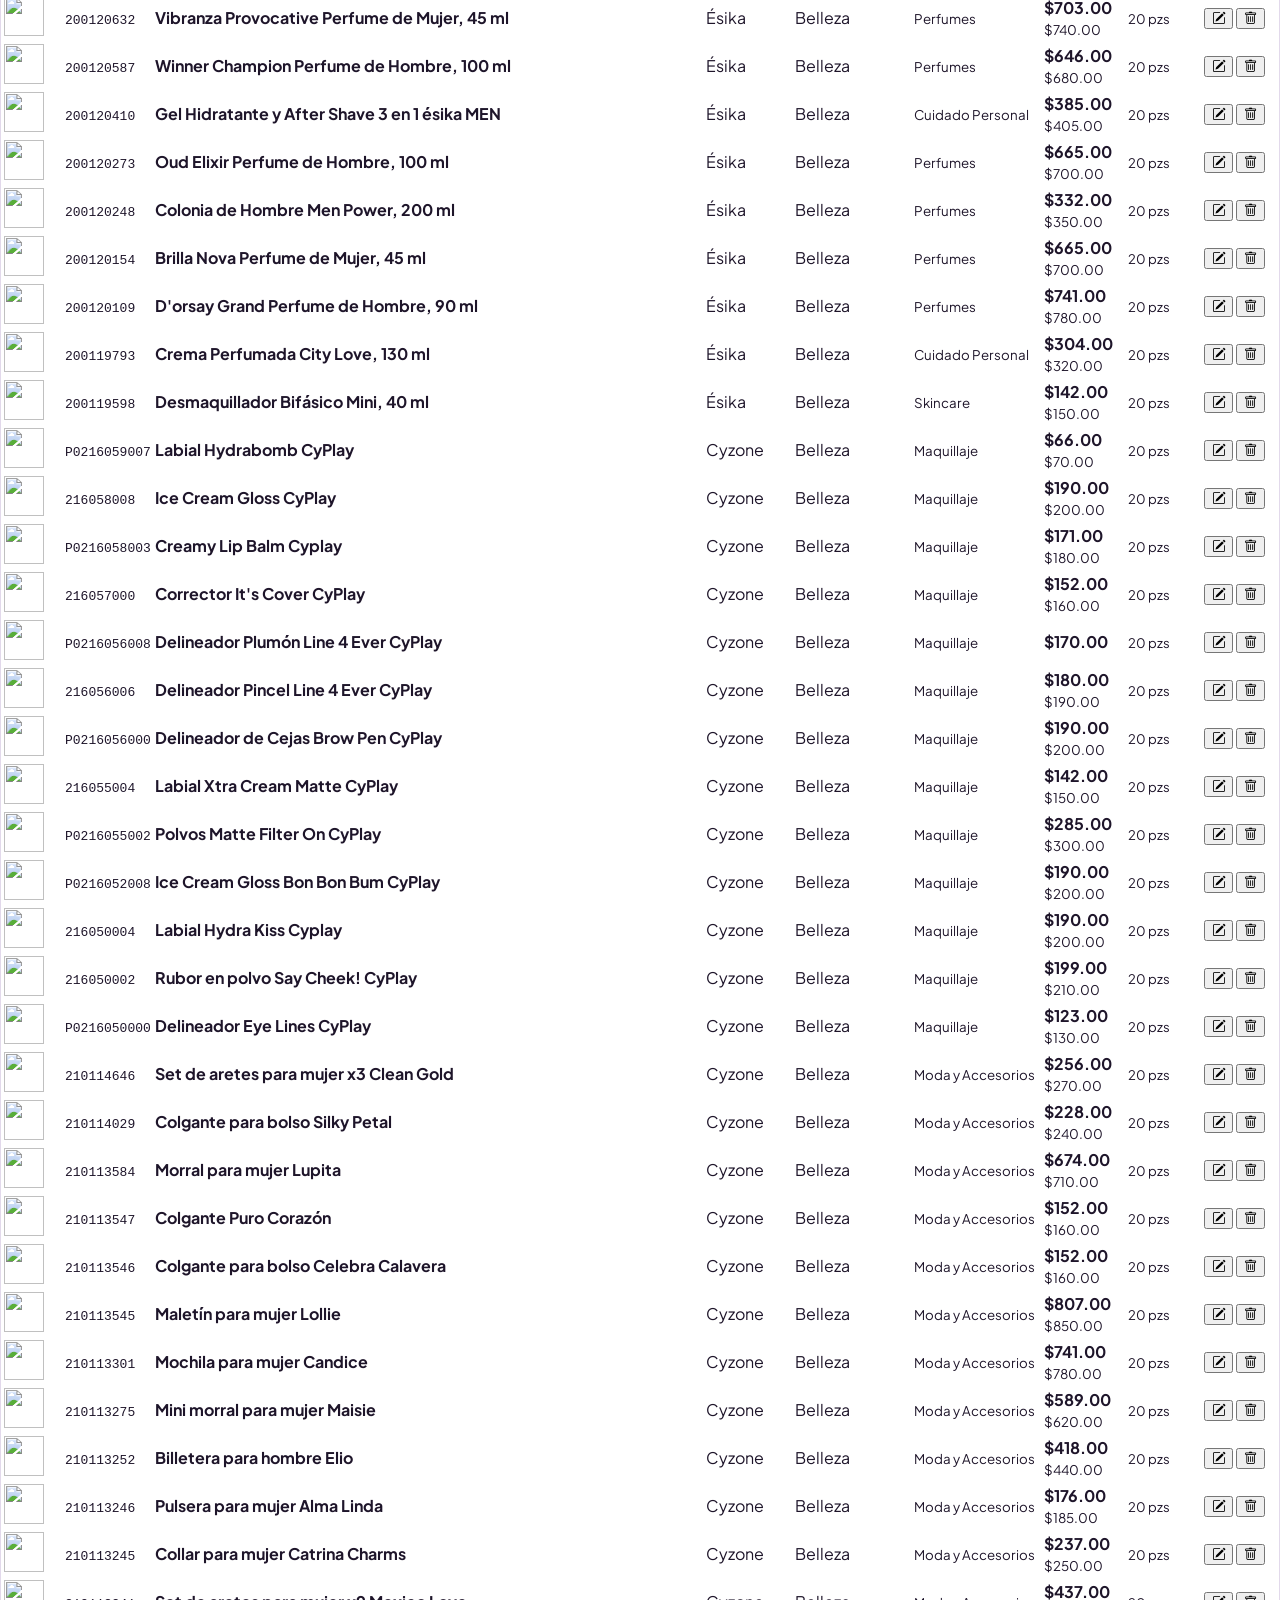
==== commit eb92c0e1: "Panel Admin profesional CoreUI enfocado en KPIs y modulo desacoplado de configuracion.html" ====
--- a/public/admin.html
+++ b/public/admin.html
@@ -16,93 +16,141 @@
 </head>
 <body class="bg-light">
 
-  <!-- Admin Topbar Header -->
-  <nav class="navbar navbar-expand-lg navbar-dark shadow-sm py-3" style="background: linear-gradient(135deg, #7928ca 0%, #f72585 100%);">
+  <!-- CoreUI Modern Executive Header -->
+  <header class="navbar navbar-expand-lg navbar-dark shadow-sm py-3 sticky-top" style="background: linear-gradient(135deg, #7928ca 0%, #f72585 100%);">
     <div class="container">
-      <a class="navbar-brand fw-extrabold d-flex align-items-center gap-2" href="#">
-        <span class="text-white fw-bold" style="font-family: 'Poppins', sans-serif; font-size: 1.6rem; letter-spacing: -0.5px;">nestt<span style="color: #ffe066;">.</span></span> <span class="badge rounded-pill bg-white text-dark ms-2 fw-bold fs-6">ADMIN</span>
-      </a>
+      <div class="d-flex align-items-center gap-3">
+        <a class="navbar-brand fw-extrabold d-flex align-items-center gap-2 m-0" href="admin.html">
+          <span class="text-white fw-bold" style="font-family: 'Poppins', sans-serif; font-size: 1.6rem; letter-spacing: -0.5px;">nestt<span style="color: #ffe066;">.</span></span> 
+          <span class="badge rounded-pill bg-white text-dark ms-1 fw-bold fs-6">ADMIN</span>
+        </a>
+      </div>
+
+      <!-- Header Navigation Links -->
       <div class="d-flex align-items-center gap-2 flex-wrap">
-        <button id="btn-git-sync-repo" class="btn btn-warning btn-sm rounded-pill fw-bold px-3 text-dark shadow-sm">
-          <i class="bi bi-git me-1"></i> Sincronizar Repositorio (Git)
-        </button>
-        <button id="btn-export-json" class="btn btn-outline-success btn-sm rounded-pill fw-bold px-3">
-          <i class="bi bi-download me-1"></i> Descargar JSON Actualizado
-        </button>
-        <a href="index.html" class="btn btn-outline-light btn-sm rounded-pill px-3 opacity-75 hover-opacity-100">
+        <a href="#kpi-section" class="btn btn-sm btn-outline-light rounded-pill px-3 fw-semibold d-none d-md-inline-block">
+          <i class="bi bi-speedometer2 me-1"></i> KPIs
+        </a>
+        <a href="configuracion.html" class="btn btn-sm btn-outline-light rounded-pill px-3 fw-bold">
+          <i class="bi bi-gear-fill me-1"></i> Configuración & Datos
+        </a>
+        <a href="index.html" class="btn btn-sm btn-light text-dark rounded-pill px-3 fw-bold">
           <i class="bi bi-box-arrow-up-right me-1"></i> Ver Tienda
         </a>
       </div>
     </div>
-  </nav>
-
-  <div class="container py-4">
-
-    <!-- KPI Metric Cards -->
+  </header>
+
+  <!-- Main Executive Dashboard Container -->
+  <main class="container py-4">
+
+    <!-- Dashboard Title & Live Badge -->
+    <div class="d-flex align-items-center justify-content-between mb-4 flex-wrap gap-2" id="kpi-section">
+      <div>
+        <h4 class="fw-extrabold text-dark m-0">Dashboard Ejecutivo & Métricas</h4>
+        <small class="text-muted">Resumen general de inventario, ventas y actividad comercial</small>
+      </div>
+      <div>
+        <span class="badge bg-success-subtle text-success border border-success px-3 py-2 rounded-pill fw-bold">
+          <i class="bi bi-broadcast me-1"></i> Sistema en Vivo (Firestore)
+        </span>
+      </div>
+    </div>
+
+    <!-- PRIMARY KPI METRIC CARDS -->
     <div class="row g-3 mb-4">
+      
+      <!-- KPI 1: Ventas Totales -->
       <div class="col-6 col-md-4 col-xl">
-        <div class="admin-card p-3 d-flex align-items-center justify-content-between h-100">
-          <div>
-            <span class="text-muted small fw-bold">Total Pedidos</span>
+        <div class="admin-card p-3 d-flex align-items-center justify-content-between h-100" style="border-left: 4px solid #198754;">
+          <div>
+            <span class="text-muted small fw-bold text-uppercase" style="font-size: 0.72rem;">Ventas Totales</span>
+            <h3 class="fw-extrabold mb-0 text-success" id="metric-revenue">$0.00</h3>
+            <small class="text-muted" id="metric-revenue-sub">Pedidos cobrados</small>
+          </div>
+          <div class="bg-success bg-opacity-10 text-success p-3 rounded-circle">
+            <i class="bi bi-currency-dollar fs-4"></i>
+          </div>
+        </div>
+      </div>
+
+      <!-- KPI 2: Total Pedidos -->
+      <div class="col-6 col-md-4 col-xl">
+        <div class="admin-card p-3 d-flex align-items-center justify-content-between h-100" style="border-left: 4px solid #0d6efd;">
+          <div>
+            <span class="text-muted small fw-bold text-uppercase" style="font-size: 0.72rem;">Total Pedidos</span>
             <h3 class="fw-extrabold mb-0 text-dark" id="metric-total-orders">0</h3>
+            <small class="text-muted" id="metric-orders-sub">Órdenes registradas</small>
           </div>
           <div class="bg-primary bg-opacity-10 text-primary p-3 rounded-circle">
             <i class="bi bi-receipt fs-4"></i>
           </div>
         </div>
       </div>
+
+      <!-- KPI 3: Pendientes de Pago -->
       <div class="col-6 col-md-4 col-xl">
-        <div class="admin-card p-3 d-flex align-items-center justify-content-between h-100">
-          <div>
-            <span class="text-muted small fw-bold">Pendientes Pago</span>
+        <div class="admin-card p-3 d-flex align-items-center justify-content-between h-100" style="border-left: 4px solid #ffc107;">
+          <div>
+            <span class="text-muted small fw-bold text-uppercase" style="font-size: 0.72rem;">Pendientes Pago</span>
             <h3 class="fw-extrabold mb-0 text-warning" id="metric-pending-orders">0</h3>
+            <small class="text-muted">Por confirmar pago</small>
           </div>
           <div class="bg-warning bg-opacity-10 text-warning p-3 rounded-circle">
             <i class="bi bi-hourglass-split fs-4"></i>
           </div>
         </div>
       </div>
-      <div class="col-6 col-md-4 col-xl">
-        <div class="admin-card p-3 d-flex align-items-center justify-content-between h-100">
-          <div>
-            <span class="text-muted small fw-bold">Ventas Totales</span>
-            <h3 class="fw-extrabold mb-0 text-success" id="metric-revenue">$0.00</h3>
-          </div>
-          <div class="bg-success bg-opacity-10 text-success p-3 rounded-circle">
-            <i class="bi bi-currency-dollar fs-4"></i>
-          </div>
-        </div>
-      </div>
+
+      <!-- KPI 4: Productos en Catálogo -->
       <div class="col-6 col-md-6 col-xl">
-        <div class="admin-card p-3 d-flex align-items-center justify-content-between h-100">
-          <div>
-            <span class="text-muted small fw-bold">Productos Catálogo</span>
+        <div class="admin-card p-3 d-flex align-items-center justify-content-between h-100" style="border-left: 4px solid #0dcaf0;">
+          <div>
+            <span class="text-muted small fw-bold text-uppercase" style="font-size: 0.72rem;">Productos Catálogo</span>
             <h3 class="fw-extrabold mb-0 text-info" id="metric-total-products">0</h3>
+            <small class="text-muted" id="metric-products-breakdown">Cargando...</small>
           </div>
           <div class="bg-info bg-opacity-10 text-info p-3 rounded-circle">
             <i class="bi bi-boxes fs-4"></i>
           </div>
         </div>
       </div>
+
+      <!-- KPI 5: Valor Total en Precio Venta -->
       <div class="col-12 col-md-6 col-xl">
         <div class="admin-card p-3 d-flex align-items-center justify-content-between h-100" style="border-left: 4px solid #7928ca;">
           <div>
-            <span class="text-muted small fw-bold">Valor en Precio Venta</span>
+            <span class="text-muted small fw-bold text-uppercase" style="font-size: 0.72rem;">Valor en Precio Venta</span>
             <h3 class="fw-extrabold mb-0" style="color: #7928ca;" id="metric-catalog-sale-value">$0.00</h3>
-            <small class="text-muted" id="metric-catalog-pieces">0 piezas</small>
+            <small class="text-muted fw-semibold" id="metric-catalog-pieces">0 piezas</small>
           </div>
           <div class="p-3 rounded-circle" style="background-color: rgba(121, 40, 202, 0.1); color: #7928ca;">
             <i class="bi bi-tags-fill fs-4"></i>
           </div>
         </div>
       </div>
-    </div>
-
-    <!-- Admin Navigation Tabs -->
+
+    </div>
+
+    <!-- BRAND BREAKDOWN INSIGHTS (4 Marcas Oficiales) -->
+    <div class="admin-card p-4 mb-4">
+      <div class="d-flex align-items-center justify-content-between mb-3 flex-wrap gap-2">
+        <h6 class="fw-bold text-dark m-0 text-uppercase small" style="letter-spacing: 0.5px;">
+          <i class="bi bi-pie-chart-fill me-2 text-primary"></i> Desglose de Inventario por Marca
+        </h6>
+        <span class="text-muted small" id="brand-insights-summary">Distribución de valor comercial</span>
+      </div>
+
+      <div class="row g-3" id="brand-insights-grid">
+        <!-- Generado dinámicamente por admin.js con Betterware, Ésika, Cyzone y L'Bel -->
+      </div>
+    </div>
+
+    <!-- OPERATIONAL TABS (Pedidos & Catálogo) -->
     <ul class="nav nav-pills mb-4 gap-2 bg-white p-2 rounded-3 shadow-sm" id="admin-tabs">
       <li class="nav-item">
         <a class="nav-link admin-nav-link active fw-bold" data-target="section-orders" href="#">
-          <i class="bi bi-receipt-cutoff me-1"></i> Pedidos
+          <i class="bi bi-receipt-cutoff me-1"></i> Gestión de Pedidos
         </a>
       </li>
       <li class="nav-item">
@@ -110,17 +158,16 @@
           <i class="bi bi-box-seam me-1"></i> Catálogo de Productos
         </a>
       </li>
-      <li class="nav-item">
-        <a class="nav-link admin-nav-link fw-bold" data-target="section-bulk-import" href="#">
-          <i class="bi bi-file-earmark-code me-1"></i> Editor JSON Directo
-        </a>
-      </li>
     </ul>
 
     <!-- SECTION 1: ORDERS MANAGEMENT -->
     <section id="section-orders" class="admin-section">
       <div class="admin-card p-4">
-        <h5 class="fw-bold text-dark mb-3"><i class="bi bi-list-stars me-2"></i> Pedidos Registrados</h5>
+        <div class="d-flex align-items-center justify-content-between mb-3 flex-wrap gap-2">
+          <h5 class="fw-bold text-dark m-0"><i class="bi bi-list-stars me-2 text-primary"></i> Pedidos Registrados</h5>
+          <span class="badge bg-light text-dark border px-3 py-2 rounded-pill small fw-semibold" id="orders-count-badge">0 pedidos</span>
+        </div>
+        
         <div class="table-responsive">
           <table class="table table-hover align-middle">
             <thead class="table-light">
@@ -146,18 +193,13 @@
     <section id="section-products" class="admin-section d-none">
       <div class="admin-card p-4">
         <div class="d-flex justify-content-between align-items-center mb-3 flex-wrap gap-2">
-          <h5 class="fw-bold text-dark m-0"><i class="bi bi-boxes me-2"></i> Productos en Catálogo</h5>
+          <h5 class="fw-bold text-dark m-0"><i class="bi bi-boxes me-2 text-primary"></i> Productos en Catálogo</h5>
           <div class="d-flex gap-2">
             <input type="text" id="admin-search-product" class="form-control form-control-sm rounded-pill" placeholder="🔍 Buscar producto en tabla..." style="max-width: 250px;">
-            <button type="button" class="btn btn-primary btn-sm rounded-pill fw-bold px-3" onclick="window.openNewProductModal()">
+            <button type="button" class="btn btn-primary btn-sm rounded-pill fw-bold px-3 shadow-sm" onclick="window.openNewProductModal()">
               <i class="bi bi-plus-lg me-1"></i> Nuevo Producto
             </button>
           </div>
-        <div class="alert alert-info py-2 px-3 small rounded-3 d-flex align-items-center justify-content-between mb-3 shadow-sm flex-wrap gap-2" id="repo-sync-indicator">
-          <span><i class="bi bi-hdd-network-fill me-2 text-primary"></i> <strong>Sincronización de Repositorio:</strong> Los productos cargados o editados aquí se guardan de inmediato en los archivos del repositorio en este equipo.</span>
-          <button id="btn-sync-git-inline" class="btn btn-sm btn-outline-primary rounded-pill px-3 py-1 fw-bold">
-            <i class="bi bi-git me-1"></i> Confirmar en Git
-          </button>
         </div>
 
         <div class="table-responsive">
@@ -183,40 +225,7 @@
       </div>
     </section>
 
-    <!-- SECTION 3: DIRECT JSON EDITOR & BULK IMPORT -->
-    <section id="section-bulk-import" class="admin-section d-none">
-      <div class="admin-card p-4">
-        <div class="d-flex justify-content-between align-items-center mb-2 flex-wrap gap-2">
-          <h5 class="fw-bold text-dark m-0"><i class="bi bi-file-earmark-code me-2"></i> Editor JSON Directo del Catálogo</h5>
-          <div class="d-flex gap-2">
-            <button id="btn-load-current-json" class="btn btn-outline-primary btn-sm rounded-pill fw-bold">
-              <i class="bi bi-arrow-repeat me-1"></i> Cargar JSON Actual
-            </button>
-            <button id="btn-export-json-editor" class="btn btn-outline-success btn-sm rounded-pill fw-bold">
-              <i class="bi bi-download me-1"></i> Descargar JSON
-            </button>
-          </div>
-        </div>
-        
-        <p class="text-muted small mb-3">Puedes agregar, modificar o eliminar objetos JSON directamente en este cuadro de texto y guardar los cambios. Los productos se actualizarán en vivo en la tienda.</p>
-
-        <form id="bulkImportForm">
-          <div class="mb-3">
-            <textarea id="bulk-json-input" class="form-control font-monospace rounded-3" rows="14" placeholder="Cargando JSON..."></textarea>
-          </div>
-          <div class="d-flex gap-2">
-            <button type="submit" class="btn btn-success fw-bold px-4 rounded-3">
-              <i class="bi bi-check-lg me-2"></i> Guardar y Aplicar Cambios JSON
-            </button>
-            <button type="button" id="btn-reset-catalog" class="btn btn-outline-danger fw-bold rounded-3">
-              <i class="bi bi-trash me-1"></i> Vaciar Catálogo
-            </button>
-          </div>
-        </form>
-      </div>
-    </section>
-
-  </div>
+  </main>
 
   <!-- Add / Edit Product Modal -->
   <div class="modal fade" id="addProductModal" tabindex="-1" aria-hidden="true">
@@ -268,7 +277,7 @@
               </div>
               <div class="col-md-4">
                 <label class="form-label fw-semibold small">Stock Disponible</label>
-                <input type="number" id="prod-stock" class="form-control" value="20">
+                <input type="number" id="prod-stock" class="form-control" value="1" min="0">
               </div>
               <div class="col-12">
                 <label class="form-label fw-semibold small">URL de Imagen Principal</label>
@@ -281,8 +290,8 @@
             </div>
           </div>
           <div class="modal-footer">
-            <button type="button" class="btn btn-secondary" onclick="window.closeProductModal()">Cancelar</button>
-            <button type="submit" class="btn btn-primary fw-bold" id="btn-save-product-modal">Guardar Producto</button>
+            <button type="button" class="btn btn-secondary rounded-pill px-3" onclick="window.closeProductModal()">Cancelar</button>
+            <button type="submit" class="btn btn-primary rounded-pill px-4 fw-bold" id="btn-save-product-modal">Guardar Producto</button>
           </div>
         </form>
       </div>
@@ -294,8 +303,8 @@
   <!-- Firebase SDKs (Compat v10) -->
   <script src="https://www.gstatic.com/firebasejs/10.13.2/firebase-app-compat.js"></script>
   <script src="https://www.gstatic.com/firebasejs/10.13.2/firebase-firestore-compat.js"></script>
-  <script src="js/products-data.js"></script>
-  <script src="js/firebase-config.js"></script>
-  <script src="js/admin.js"></script>
+  <script src="js/products-data.js?v=20261004_2"></script>
+  <script src="js/firebase-config.js?v=20261004_2"></script>
+  <script src="js/admin.js?v=20261004_2"></script>
 </body>
 </html>
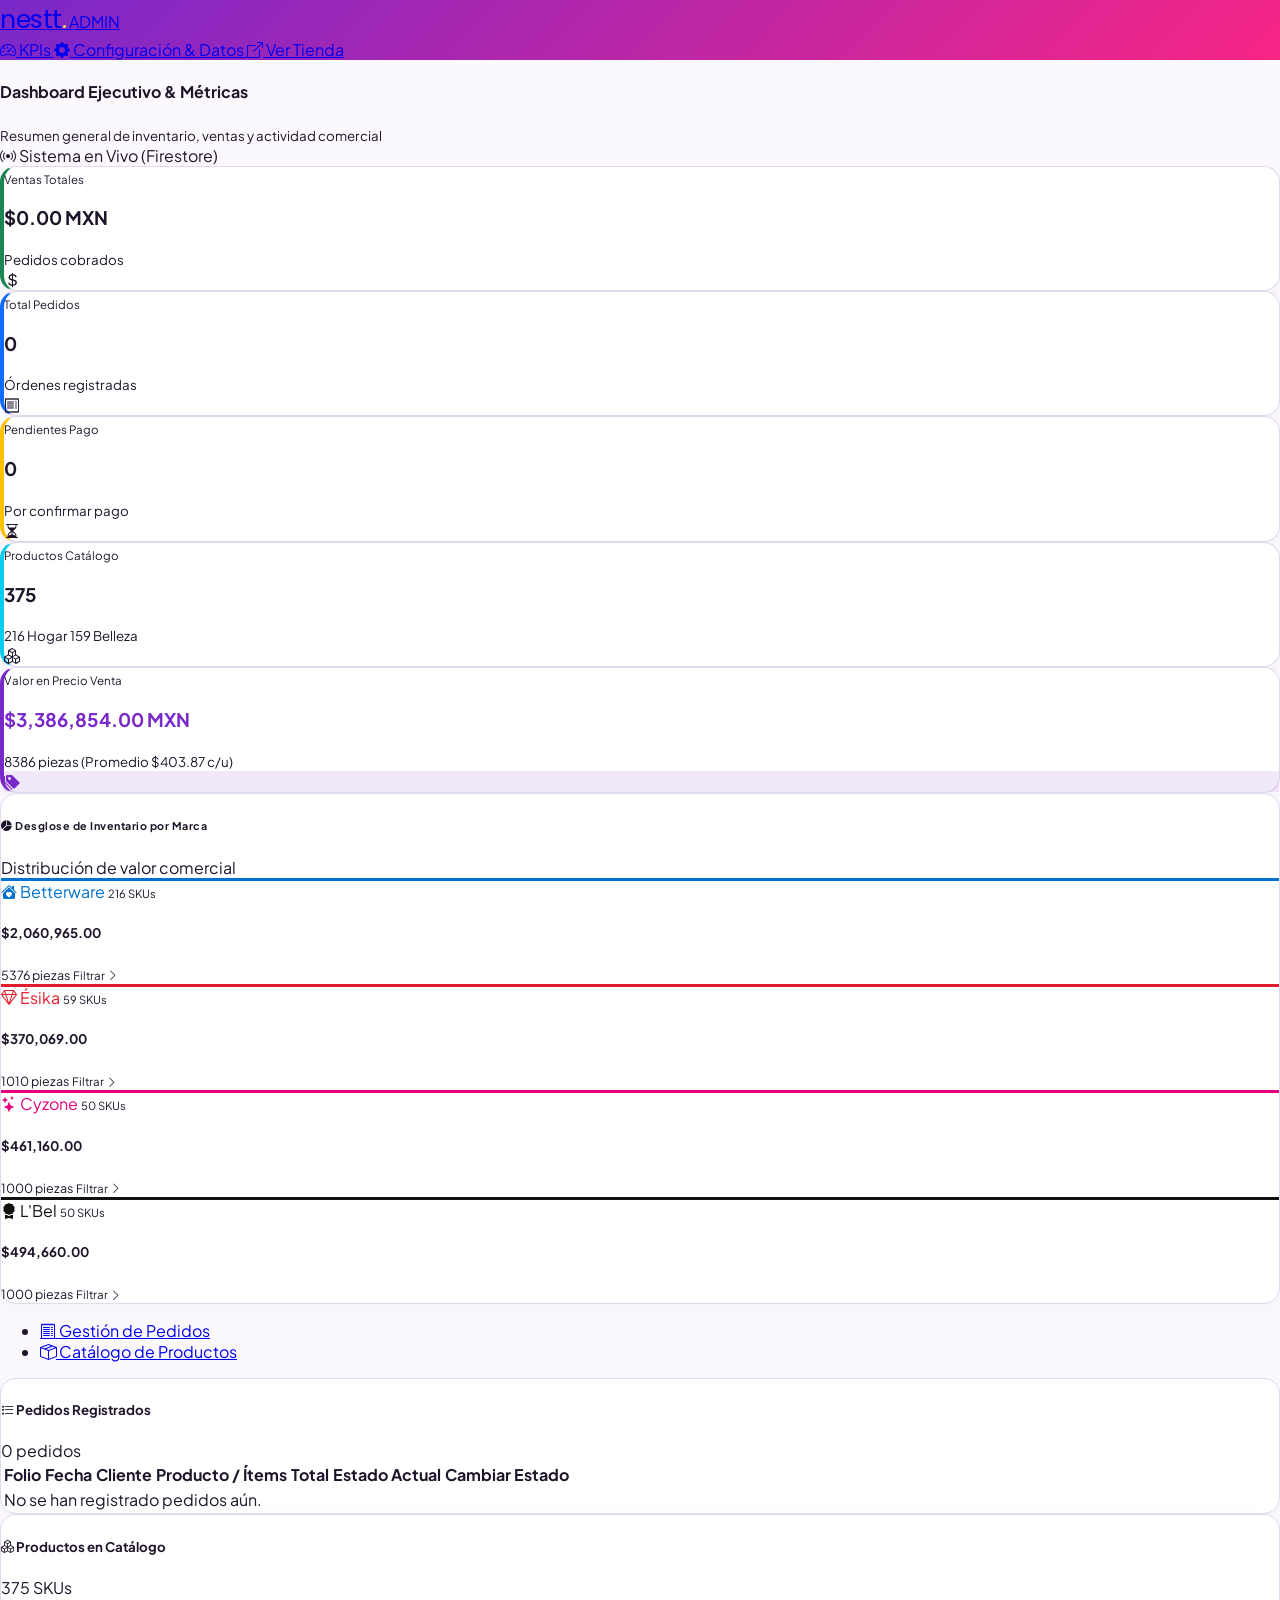
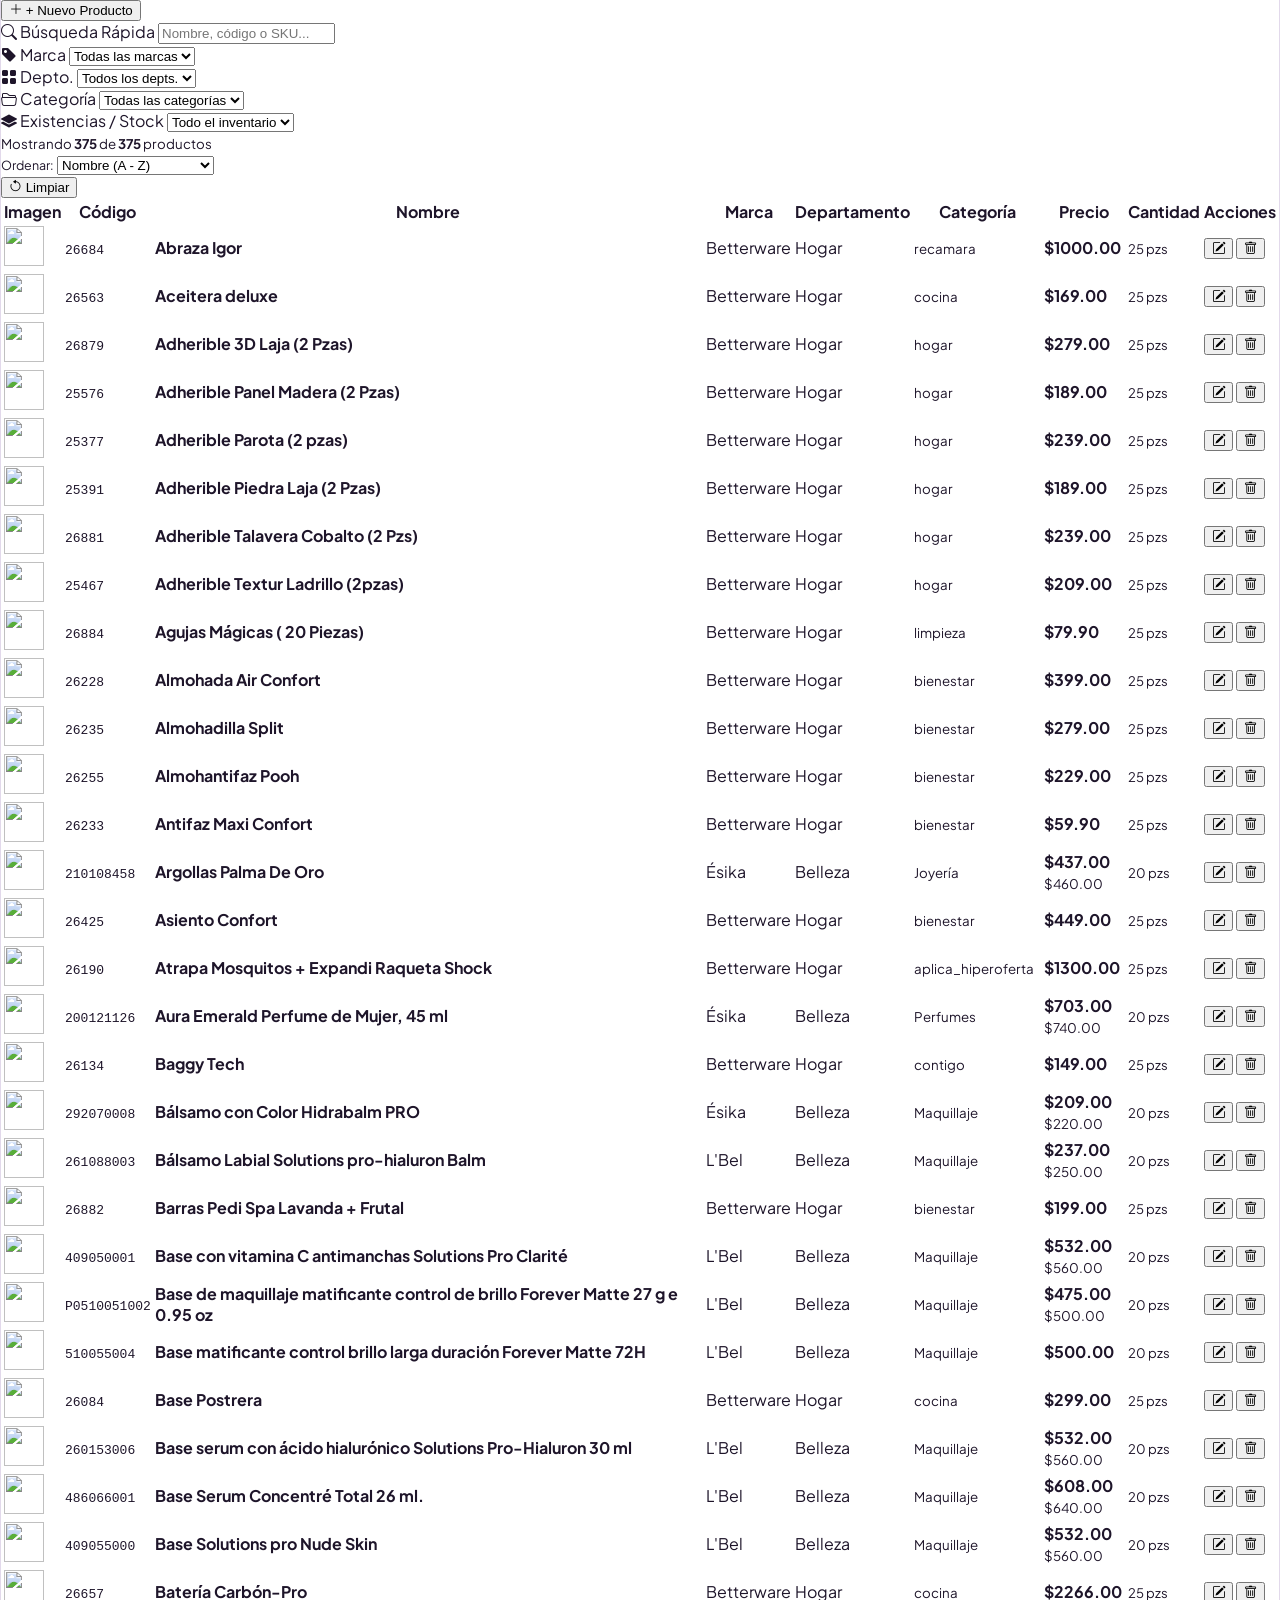
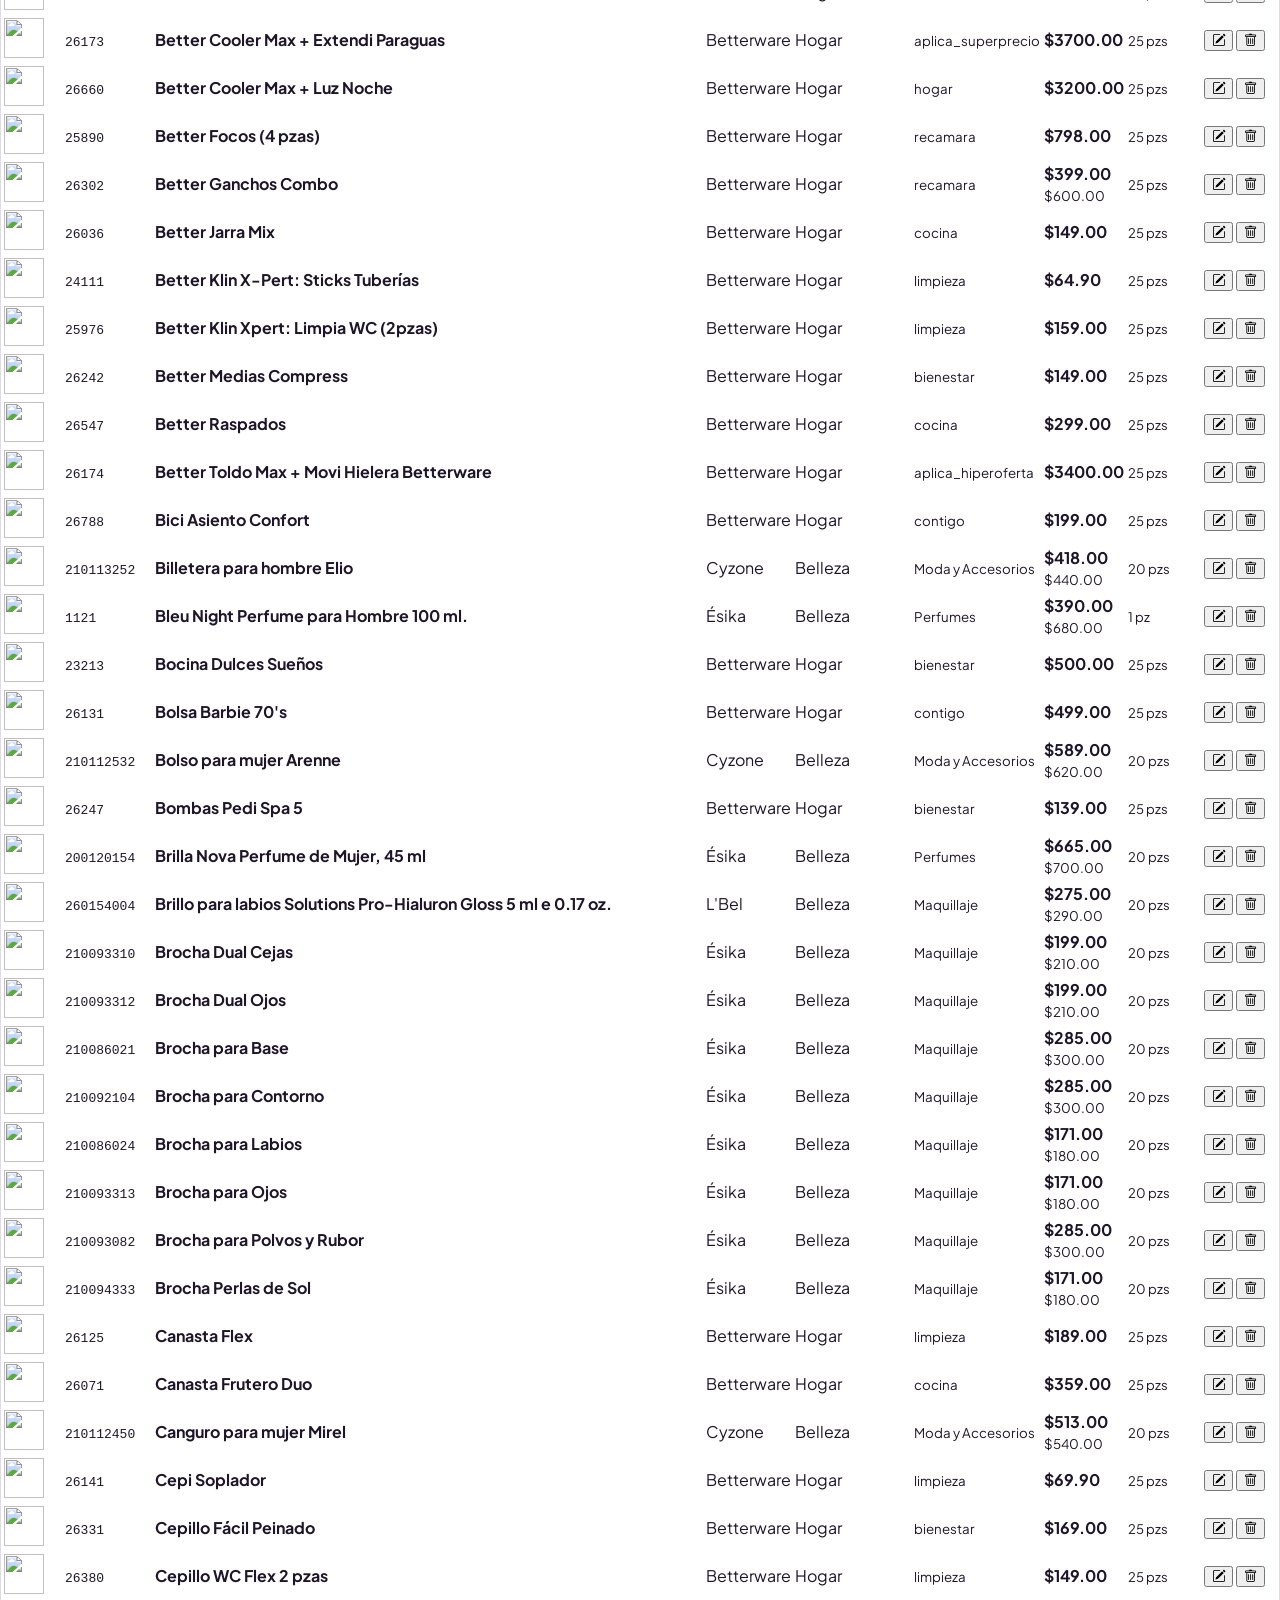
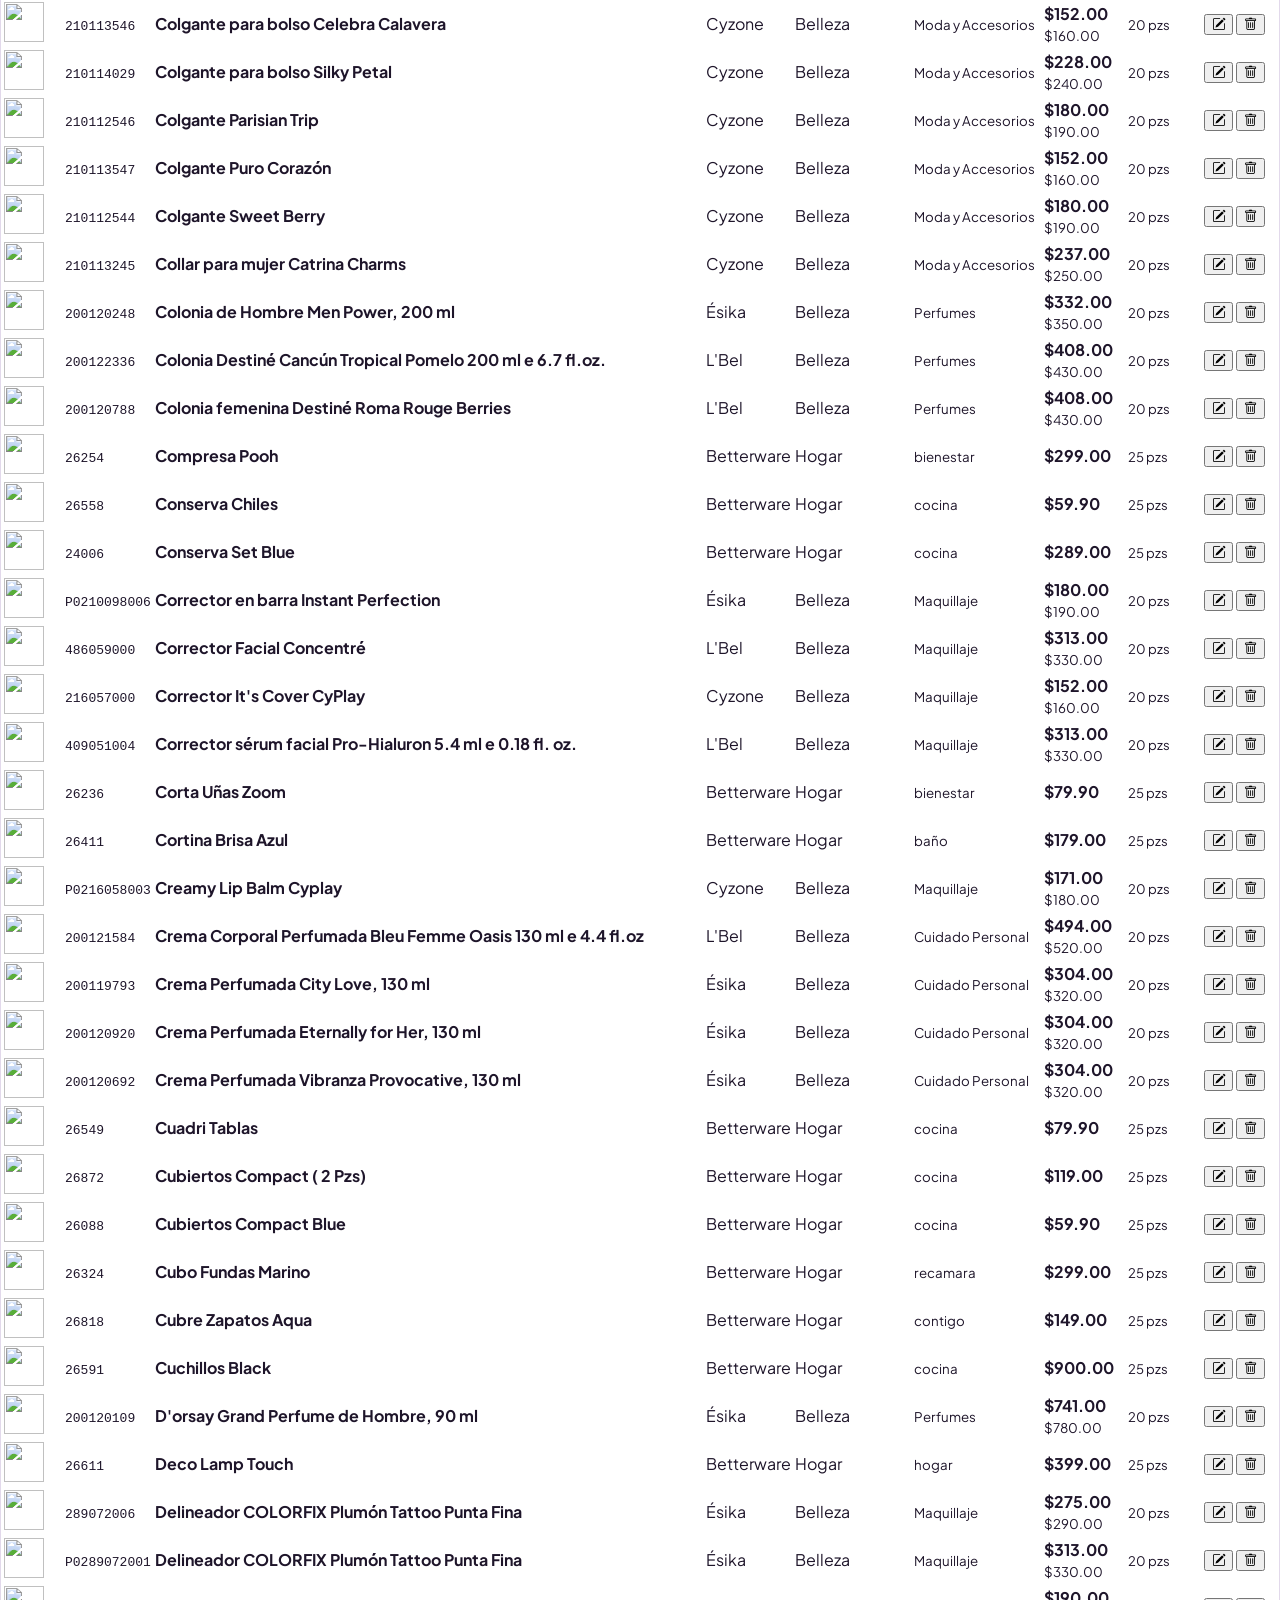
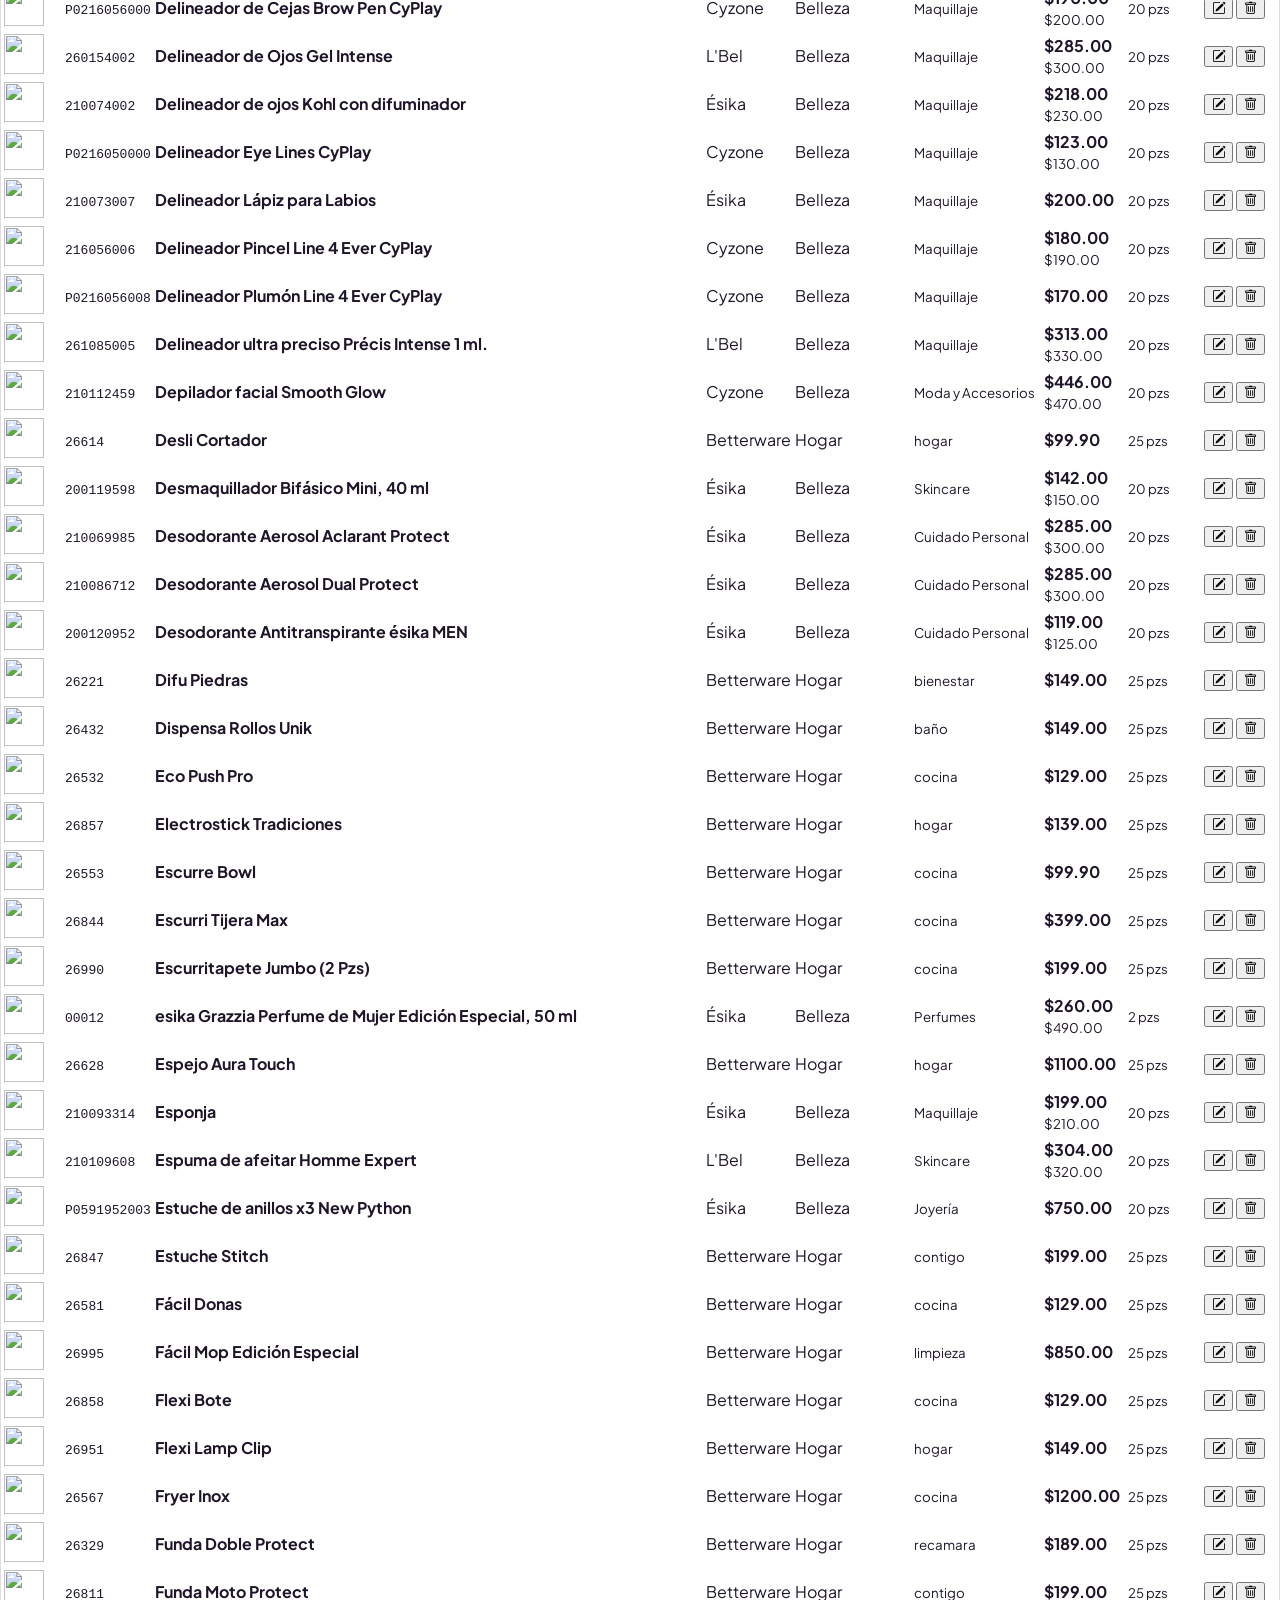
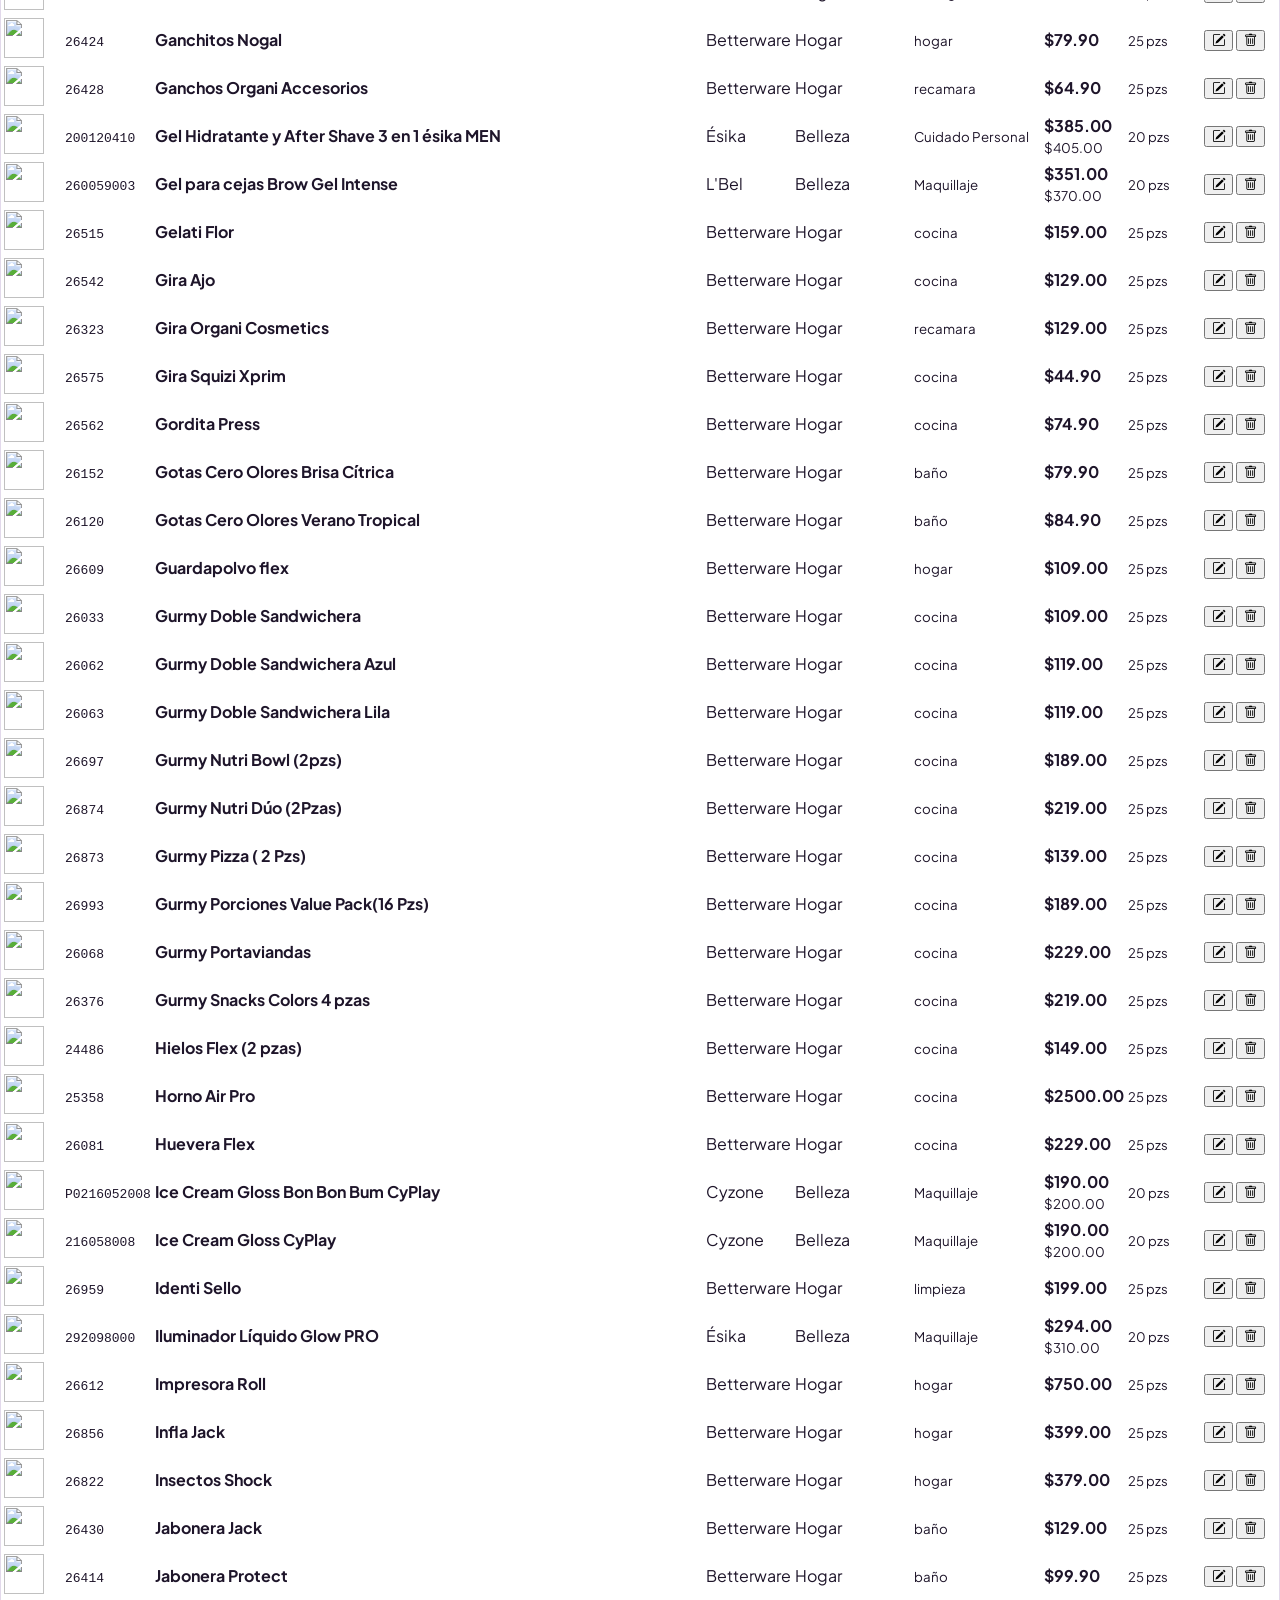
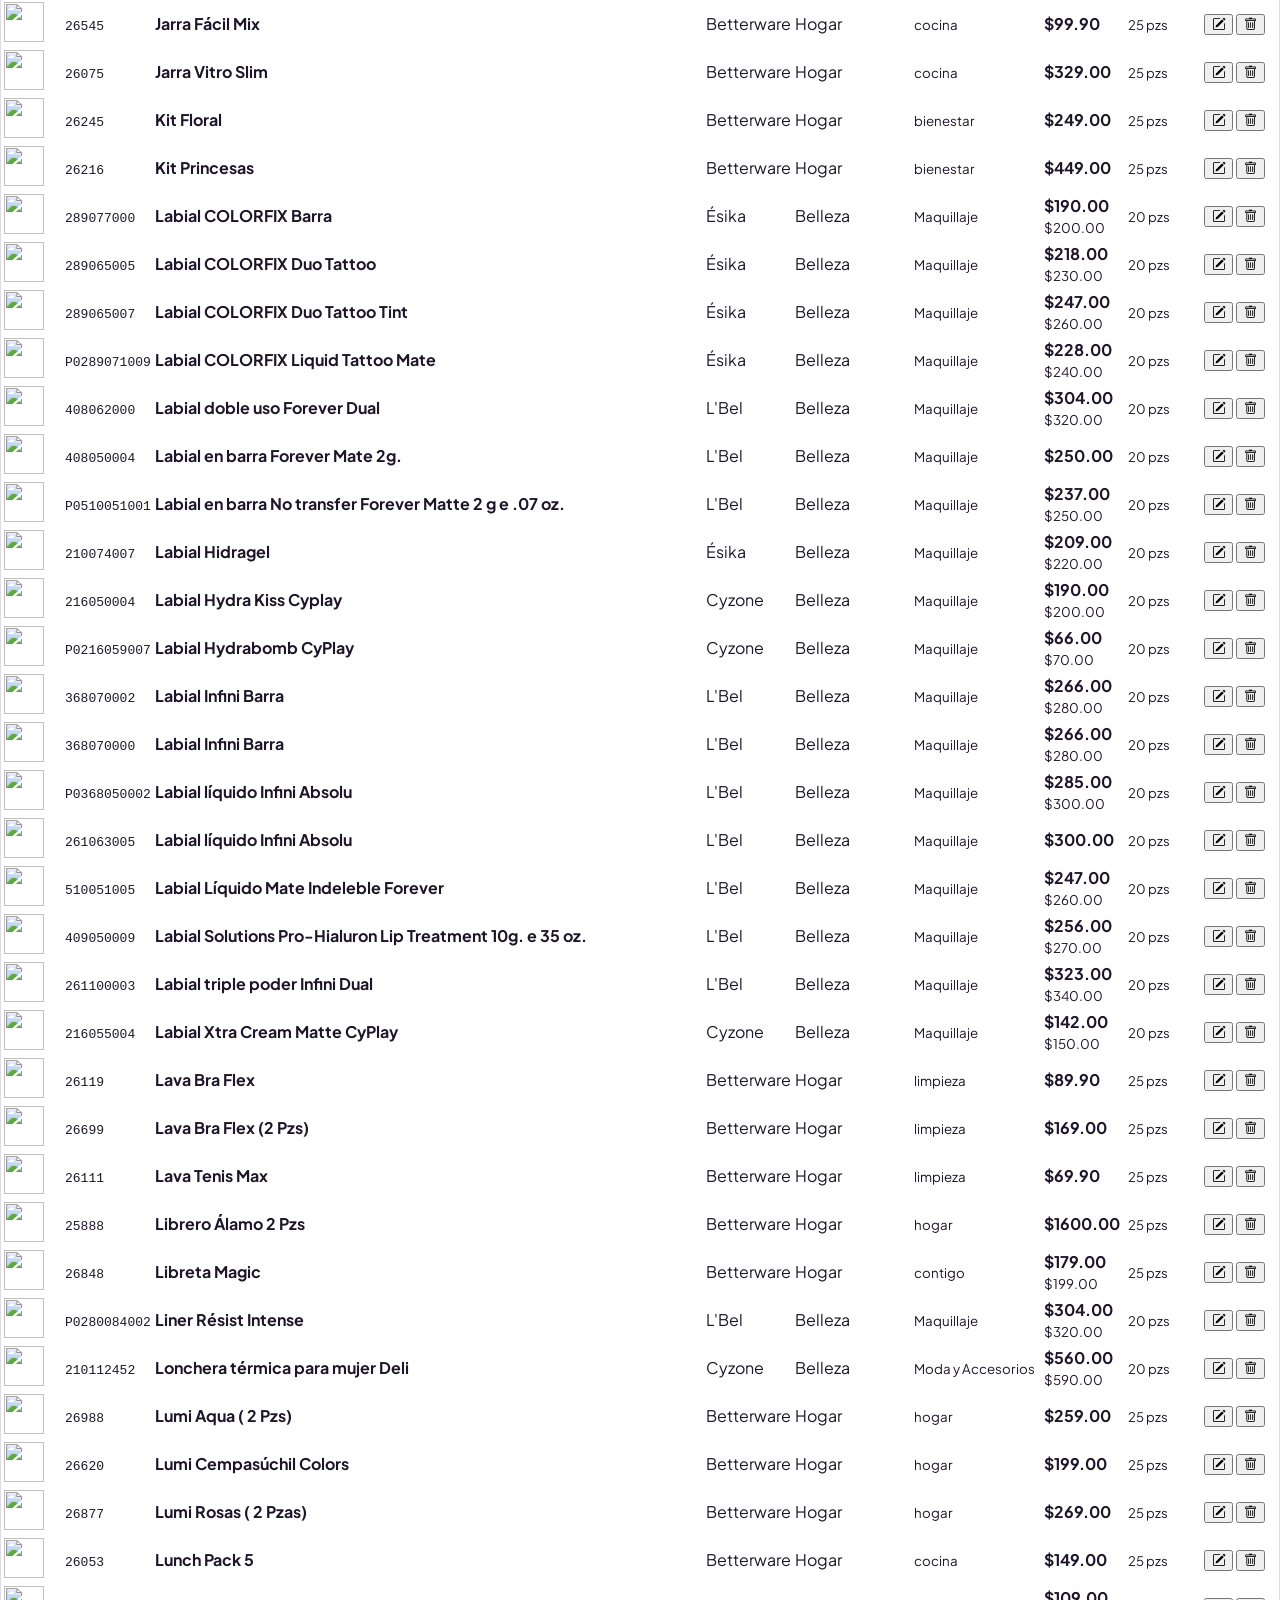
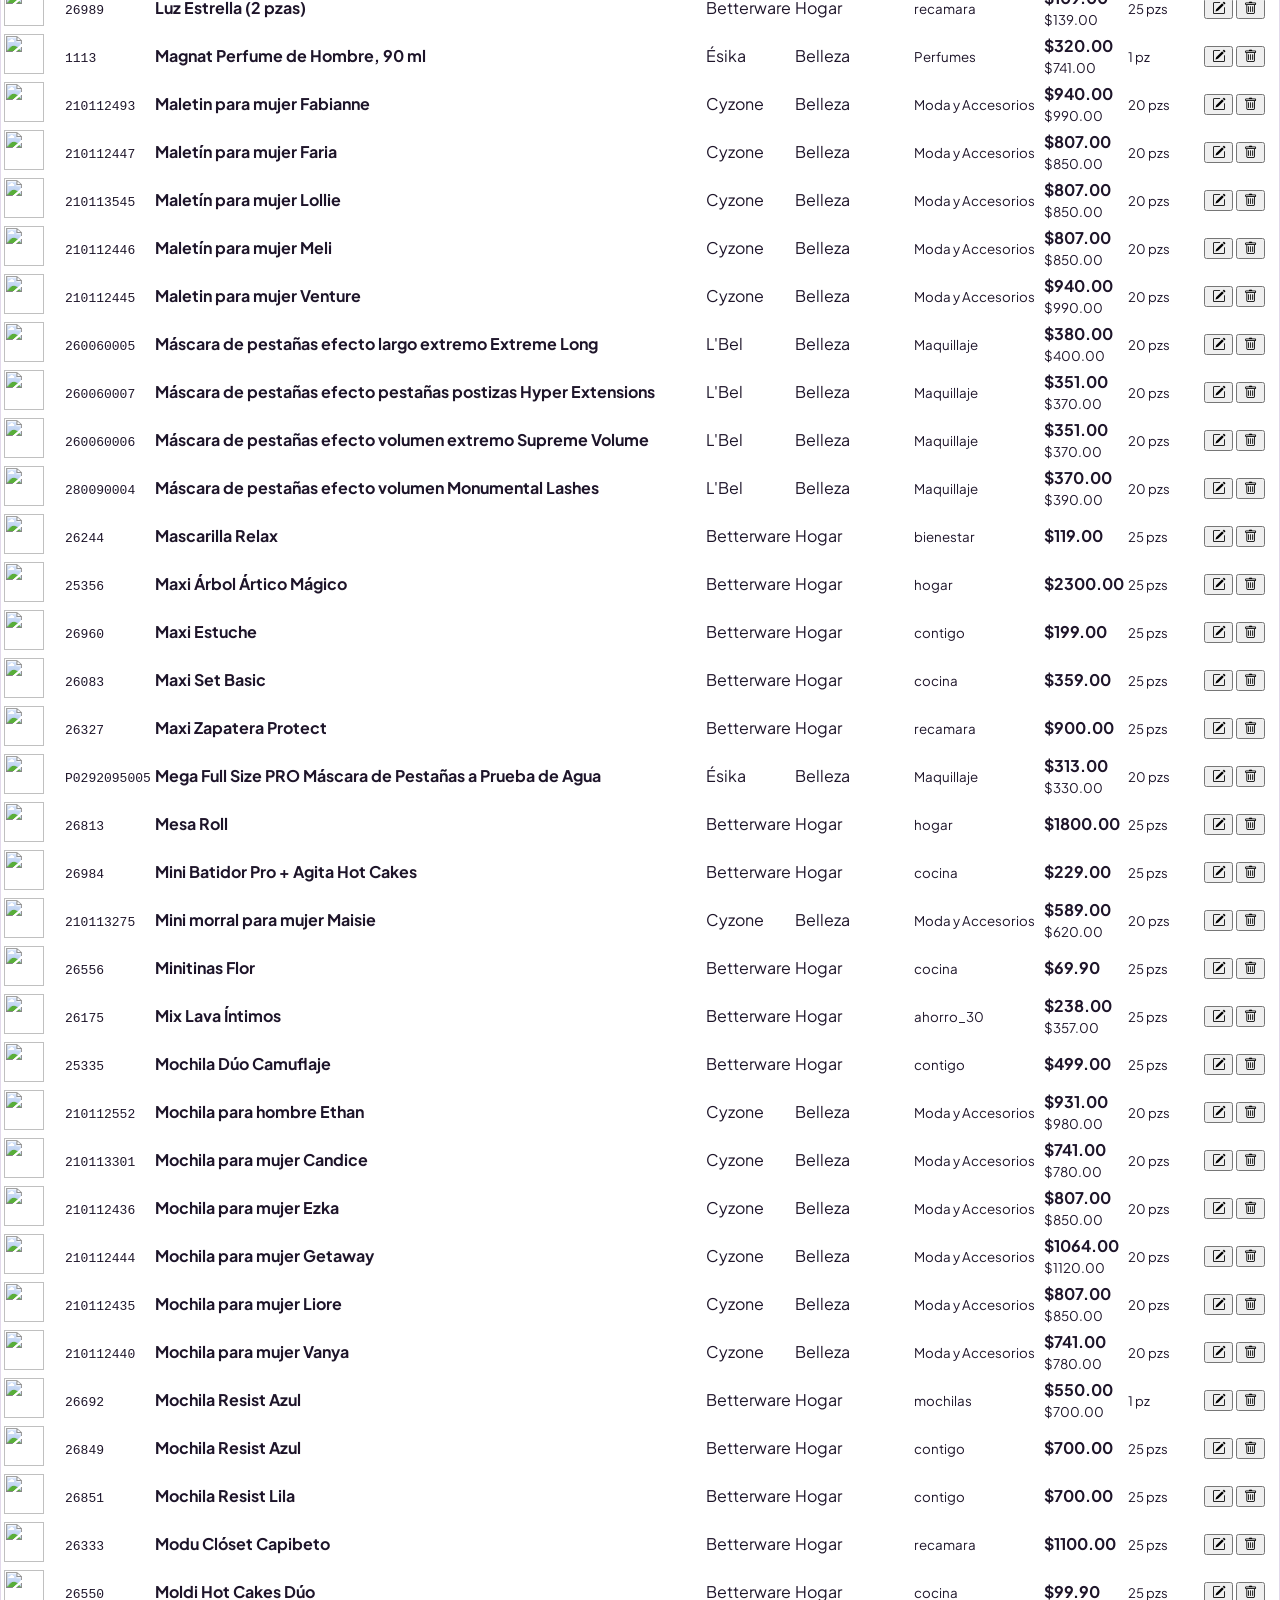
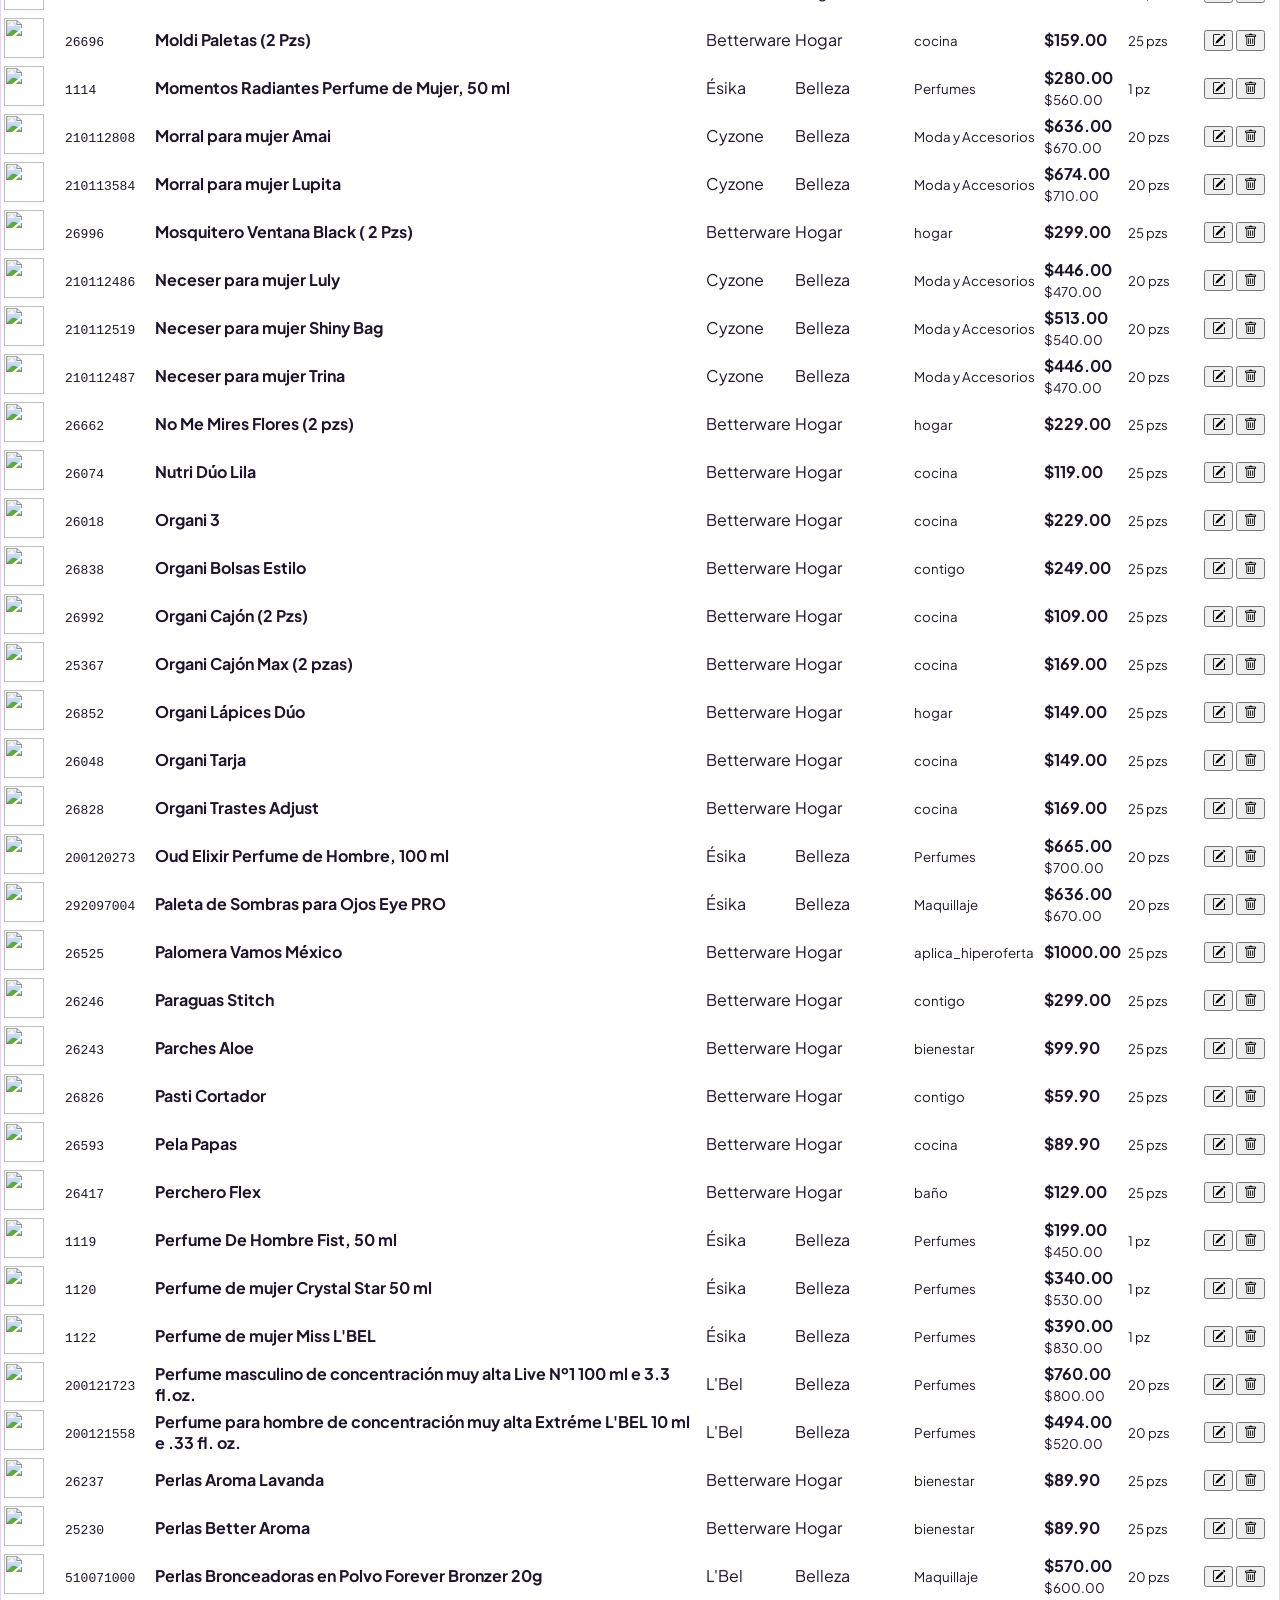
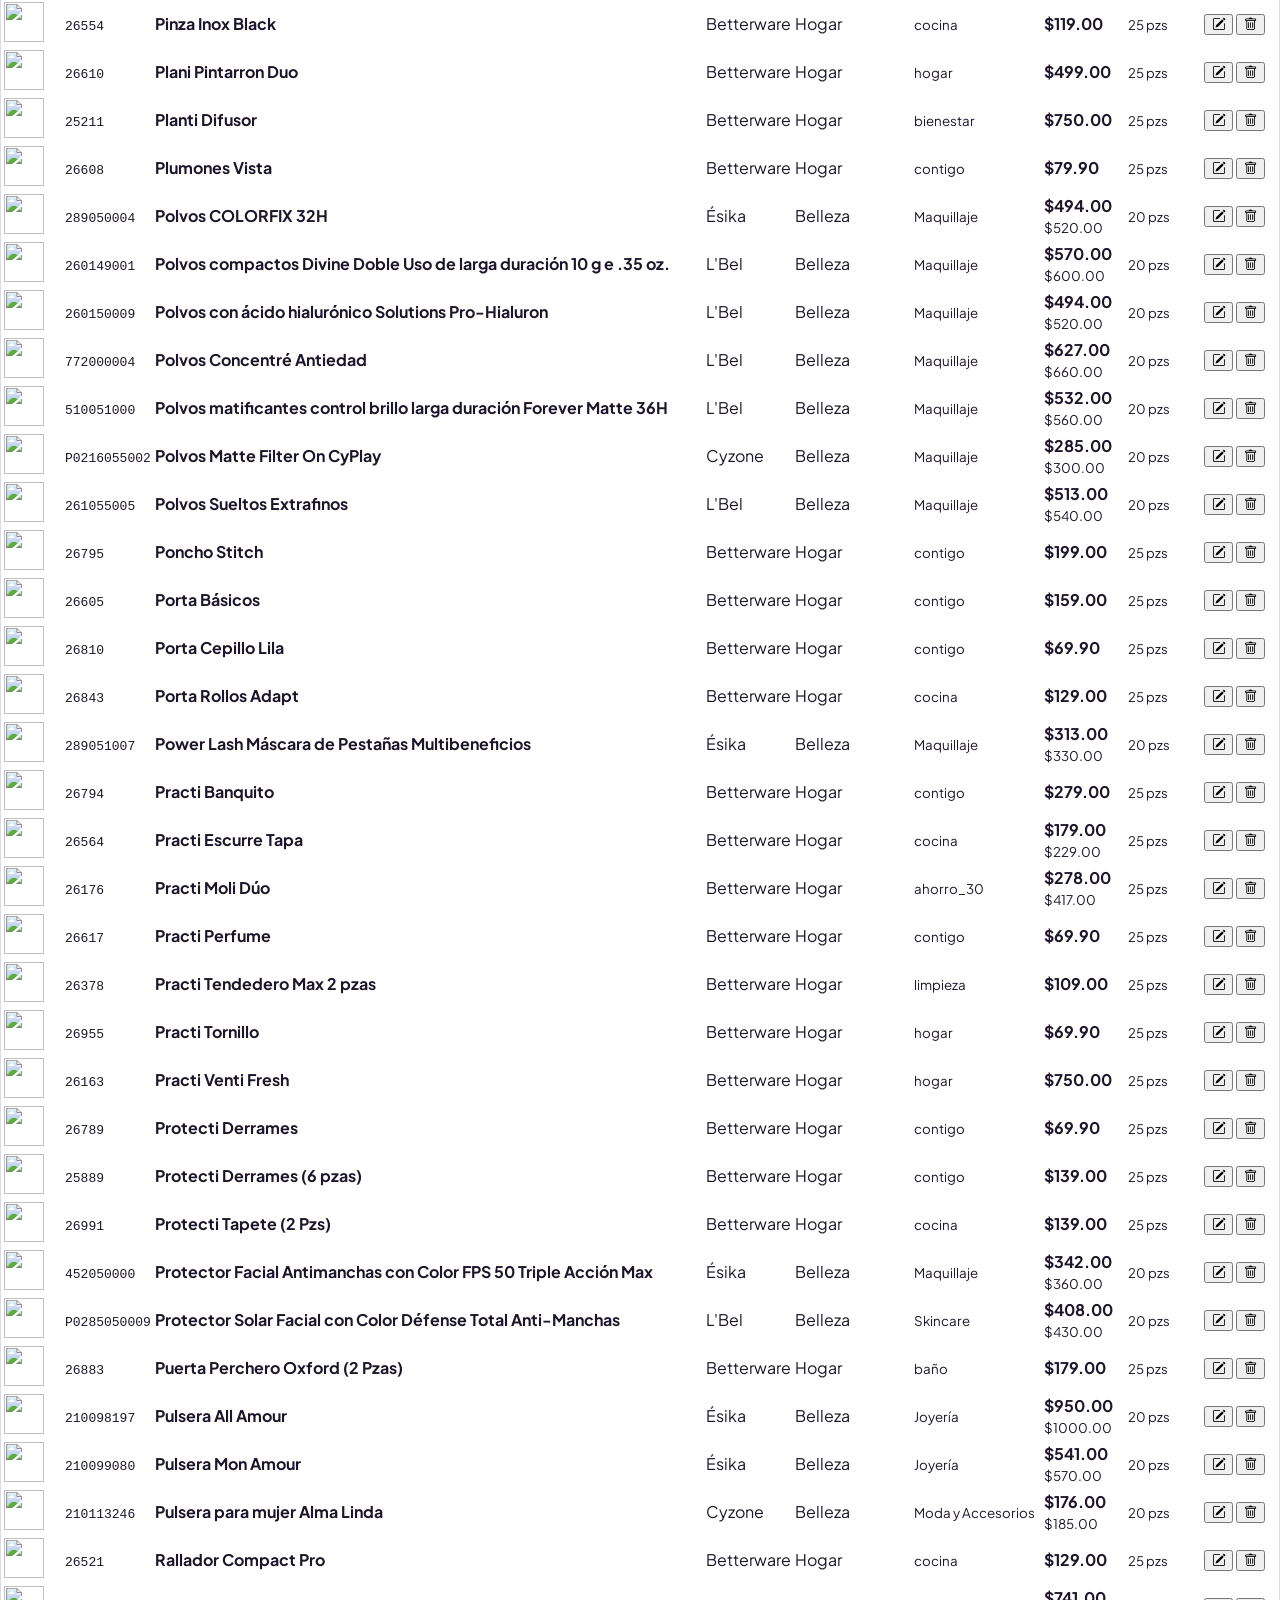
==== commit 45060b0f: "feat(admin): implement multi-criteria catalog filters, dynamic categories, stock status, sorting, an" ====
--- a/public/admin.html
+++ b/public/admin.html
@@ -192,13 +192,90 @@
     <!-- SECTION 2: PRODUCTS CATALOG MANAGEMENT -->
     <section id="section-products" class="admin-section d-none">
       <div class="admin-card p-4">
+        <!-- Title & Add Product Button -->
         <div class="d-flex justify-content-between align-items-center mb-3 flex-wrap gap-2">
-          <h5 class="fw-bold text-dark m-0"><i class="bi bi-boxes me-2 text-primary"></i> Productos en Catálogo</h5>
-          <div class="d-flex gap-2">
-            <input type="text" id="admin-search-product" class="form-control form-control-sm rounded-pill" placeholder="🔍 Buscar producto en tabla..." style="max-width: 250px;">
-            <button type="button" class="btn btn-primary btn-sm rounded-pill fw-bold px-3 shadow-sm" onclick="window.openNewProductModal()">
-              <i class="bi bi-plus-lg me-1"></i> Nuevo Producto
-            </button>
+          <div class="d-flex align-items-center gap-2">
+            <h5 class="fw-bold text-dark m-0"><i class="bi bi-boxes me-2 text-primary"></i> Productos en Catálogo</h5>
+            <span class="badge bg-light text-dark border px-3 py-1 rounded-pill small fw-semibold" id="catalog-total-badge">0 SKUs</span>
+          </div>
+          <button type="button" class="btn btn-primary btn-sm rounded-pill fw-bold px-3 shadow-sm" onclick="window.openNewProductModal()">
+            <i class="bi bi-plus-lg me-1"></i> + Nuevo Producto
+          </button>
+        </div>
+
+        <!-- Toolbar de Filtros Avanzados -->
+        <div class="bg-light p-3 rounded-3 mb-3 border">
+          <div class="row g-2 align-items-end">
+            <!-- Búsqueda textual rápida -->
+            <div class="col-12 col-md-6 col-lg-3">
+              <label class="form-label text-muted small fw-bold mb-1"><i class="bi bi-search me-1"></i> Búsqueda Rápida</label>
+              <input type="text" id="admin-search-product" class="form-control form-control-sm" placeholder="Nombre, código o SKU...">
+            </div>
+
+            <!-- Filtro por Marca -->
+            <div class="col-6 col-md-3 col-lg-2">
+              <label class="form-label text-muted small fw-bold mb-1"><i class="bi bi-tag-fill me-1"></i> Marca</label>
+              <select id="admin-filter-brand" class="form-select form-select-sm">
+                <option value="all">Todas las marcas</option>
+                <option value="betterware">Betterware</option>
+                <option value="esika">Ésika</option>
+                <option value="cyzone">Cyzone</option>
+                <option value="lbel">L'Bel</option>
+              </select>
+            </div>
+
+            <!-- Filtro por Departamento -->
+            <div class="col-6 col-md-3 col-lg-2">
+              <label class="form-label text-muted small fw-bold mb-1"><i class="bi bi-grid-fill me-1"></i> Depto.</label>
+              <select id="admin-filter-dept" class="form-select form-select-sm">
+                <option value="all">Todos los depts.</option>
+                <option value="hogar">Hogar</option>
+                <option value="belleza">Belleza</option>
+              </select>
+            </div>
+
+            <!-- Filtro por Categoría -->
+            <div class="col-6 col-md-4 col-lg-2">
+              <label class="form-label text-muted small fw-bold mb-1"><i class="bi bi-folder2-open me-1"></i> Categoría</label>
+              <select id="admin-filter-category" class="form-select form-select-sm">
+                <option value="all">Todas las categorías</option>
+              </select>
+            </div>
+
+            <!-- Filtro por Existencias / Stock -->
+            <div class="col-6 col-md-4 col-lg-3">
+              <label class="form-label text-muted small fw-bold mb-1"><i class="bi bi-layers-fill me-1"></i> Existencias / Stock</label>
+              <select id="admin-filter-stock" class="form-select form-select-sm">
+                <option value="all">Todo el inventario</option>
+                <option value="in_stock">En Stock (> 0 pz)</option>
+                <option value="out_of_stock">Agotados (0 pz)</option>
+              </select>
+            </div>
+          </div>
+
+          <!-- Sub-barra: Contador en tiempo real, Tags activos y Ordenamiento -->
+          <div class="d-flex justify-content-between align-items-center flex-wrap gap-2 pt-2 border-top mt-2">
+            <div class="d-flex align-items-center gap-2 flex-wrap">
+              <small class="text-muted fw-semibold" id="catalog-filter-count">Mostrando 0 de 0 productos</small>
+              <div id="catalog-active-filter-tags" class="d-flex gap-1 flex-wrap"></div>
+            </div>
+            <div class="d-flex align-items-center gap-2">
+              <div class="d-flex align-items-center gap-1">
+                <small class="text-muted text-nowrap fw-semibold" style="font-size: 0.78rem;">Ordenar:</small>
+                <select id="admin-filter-sort" class="form-select form-select-sm" style="width: auto;">
+                  <option value="name_asc">Nombre (A - Z)</option>
+                  <option value="name_desc">Nombre (Z - A)</option>
+                  <option value="price_asc">Precio: Menor a Mayor</option>
+                  <option value="price_desc">Precio: Mayor a Menor</option>
+                  <option value="stock_desc">Stock: Mayor a Menor</option>
+                  <option value="stock_asc">Stock: Menor a Mayor</option>
+                  <option value="code_asc">Código (A - Z)</option>
+                </select>
+              </div>
+              <button type="button" id="btn-reset-filters" class="btn btn-outline-secondary btn-sm rounded-pill px-3" onclick="window.resetCatalogFilters()" title="Restablecer todos los filtros">
+                <i class="bi bi-arrow-counterclockwise me-1"></i> Limpiar
+              </button>
+            </div>
           </div>
         </div>
 
@@ -303,8 +380,8 @@
   <!-- Firebase SDKs (Compat v10) -->
   <script src="https://www.gstatic.com/firebasejs/10.13.2/firebase-app-compat.js"></script>
   <script src="https://www.gstatic.com/firebasejs/10.13.2/firebase-firestore-compat.js"></script>
-  <script src="js/products-data.js?v=20261004_2"></script>
-  <script src="js/firebase-config.js?v=20261004_2"></script>
-  <script src="js/admin.js?v=20261004_2"></script>
+  <script src="js/products-data.js?v=20261004_3"></script>
+  <script src="js/firebase-config.js?v=20261004_3"></script>
+  <script src="js/admin.js?v=20261004_3"></script>
 </body>
 </html>
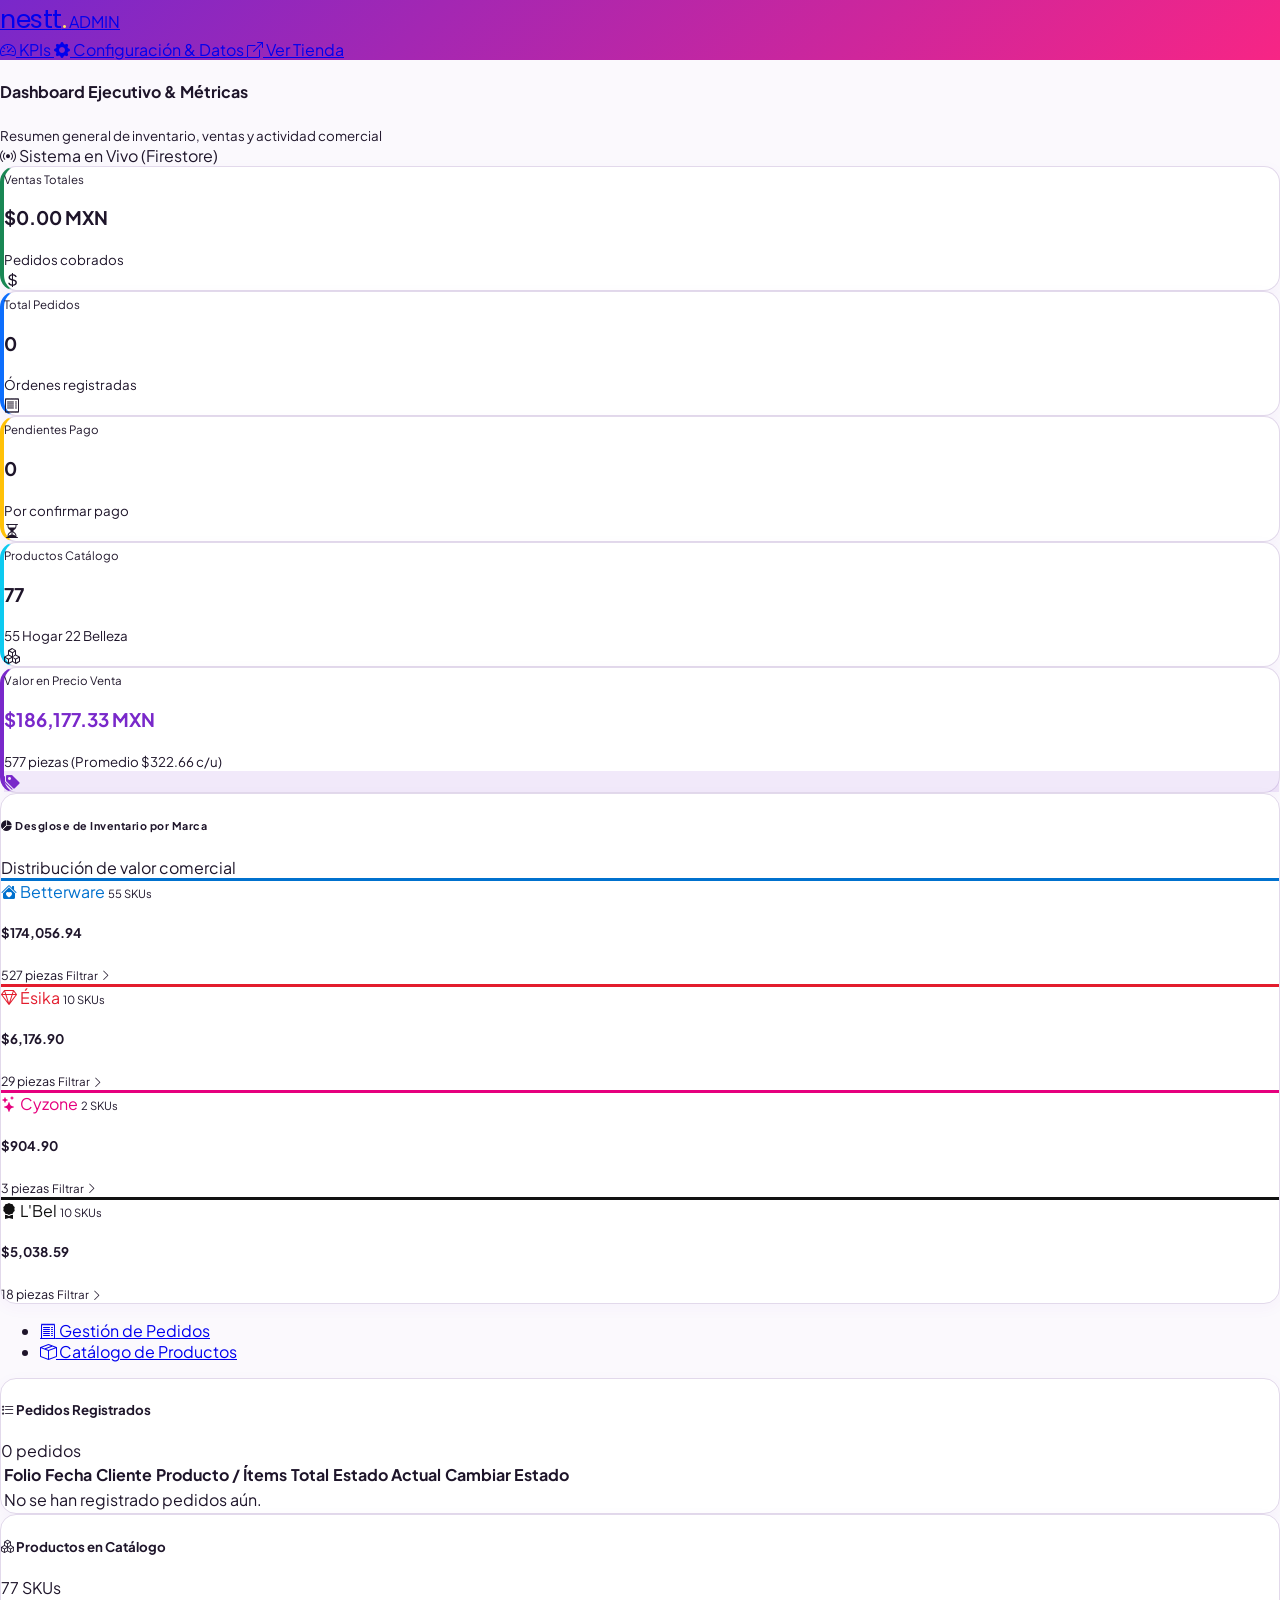
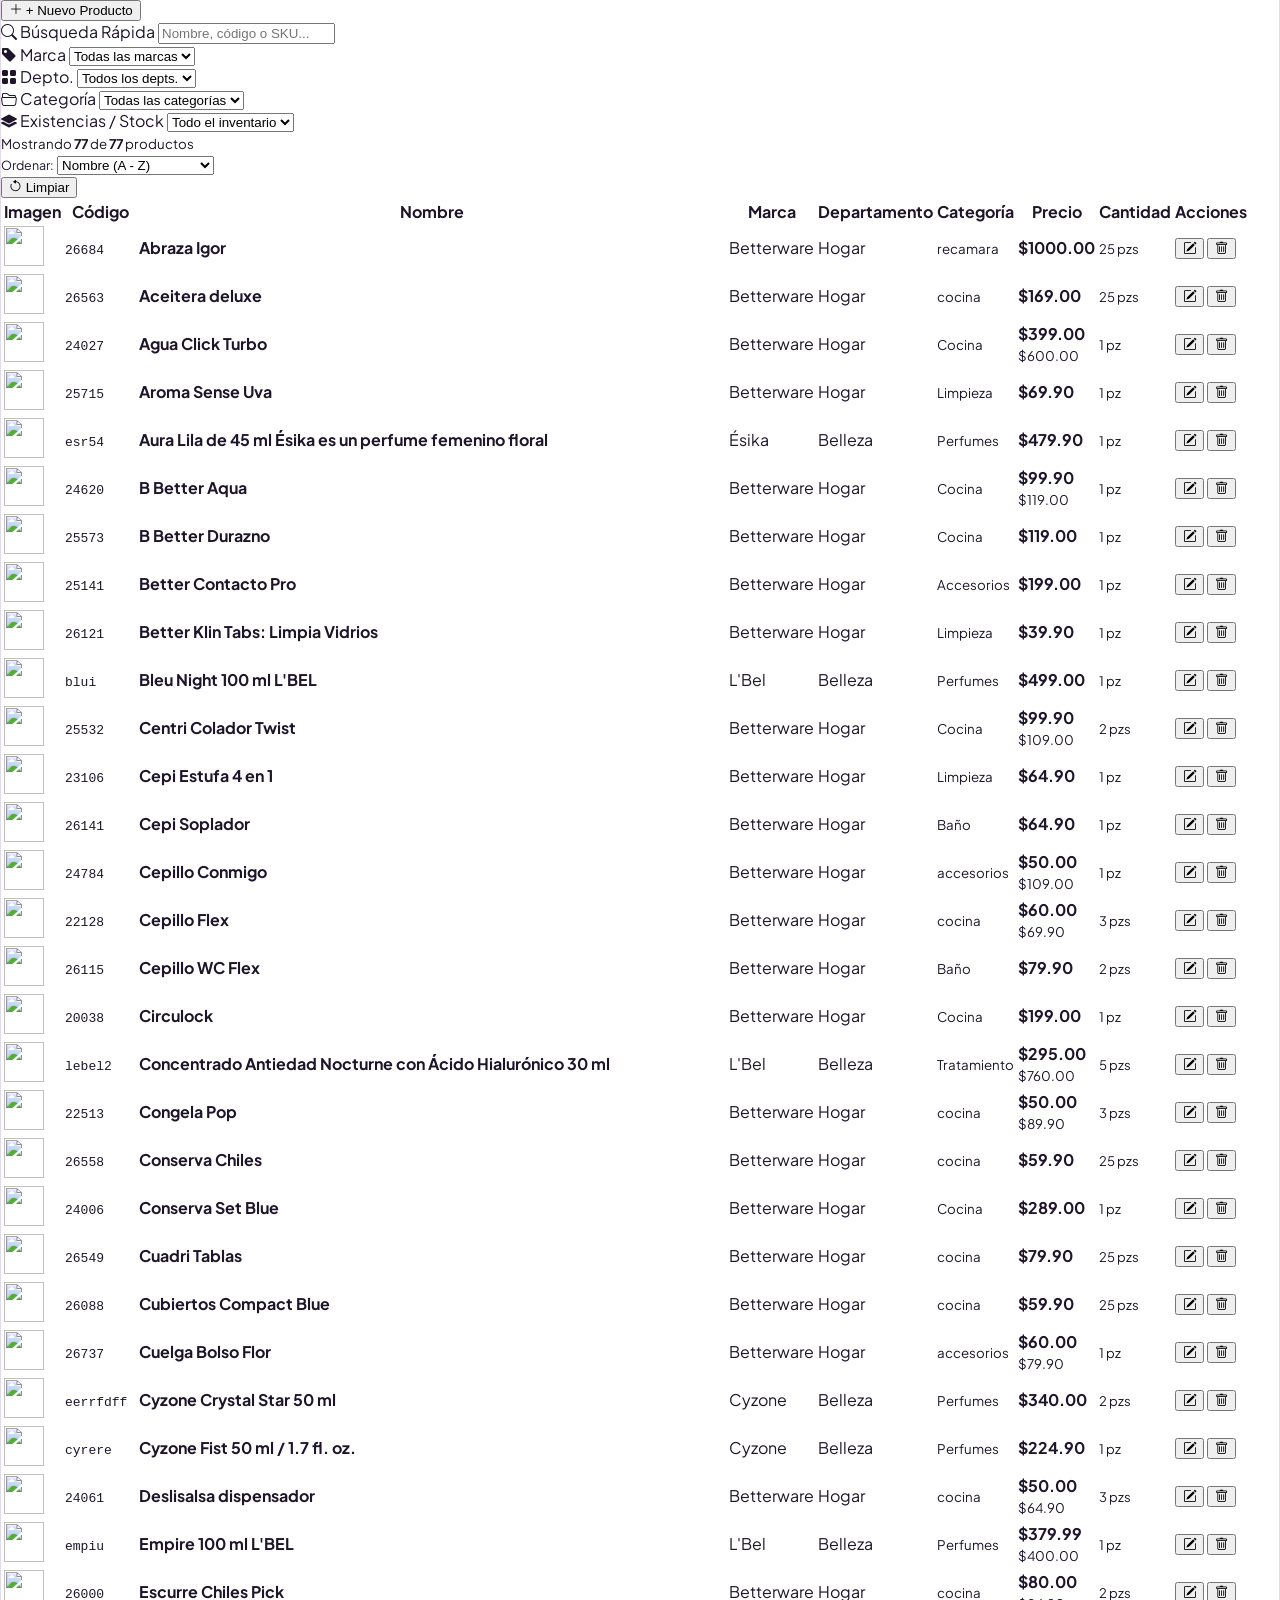
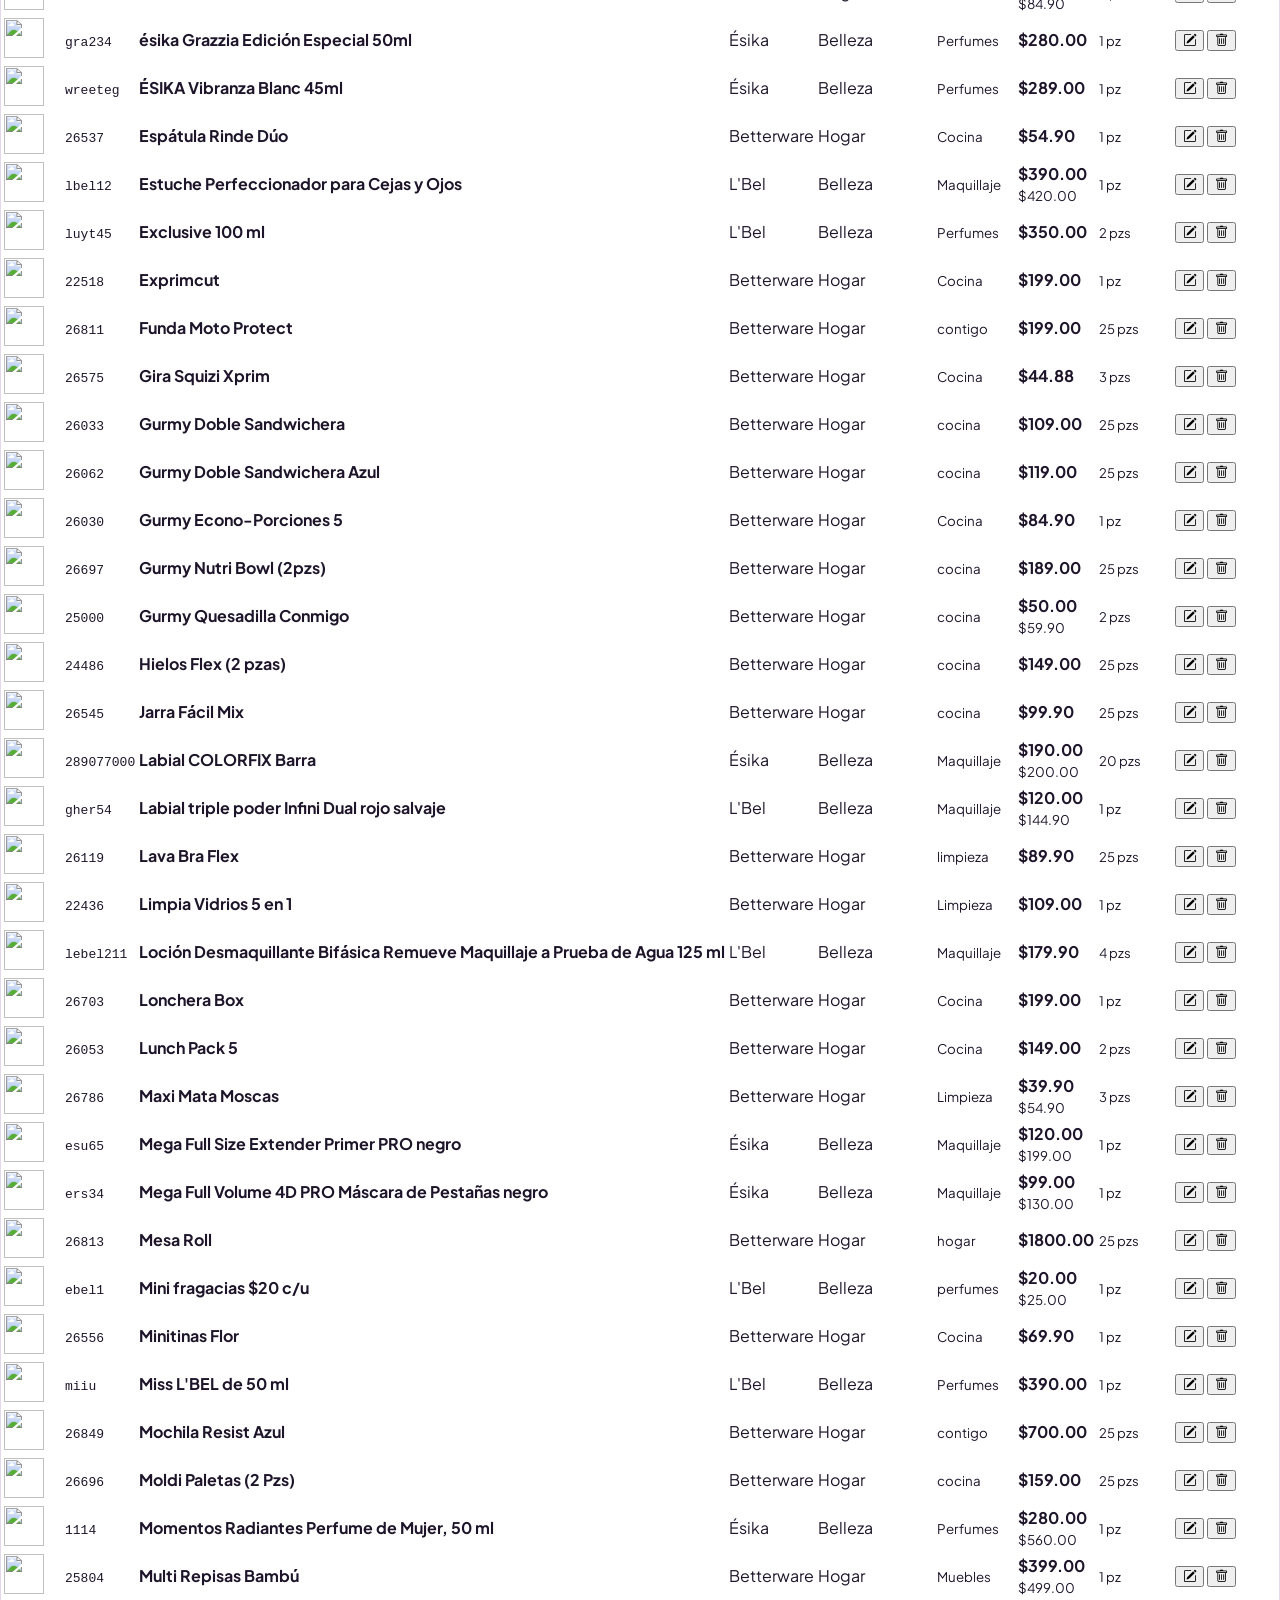
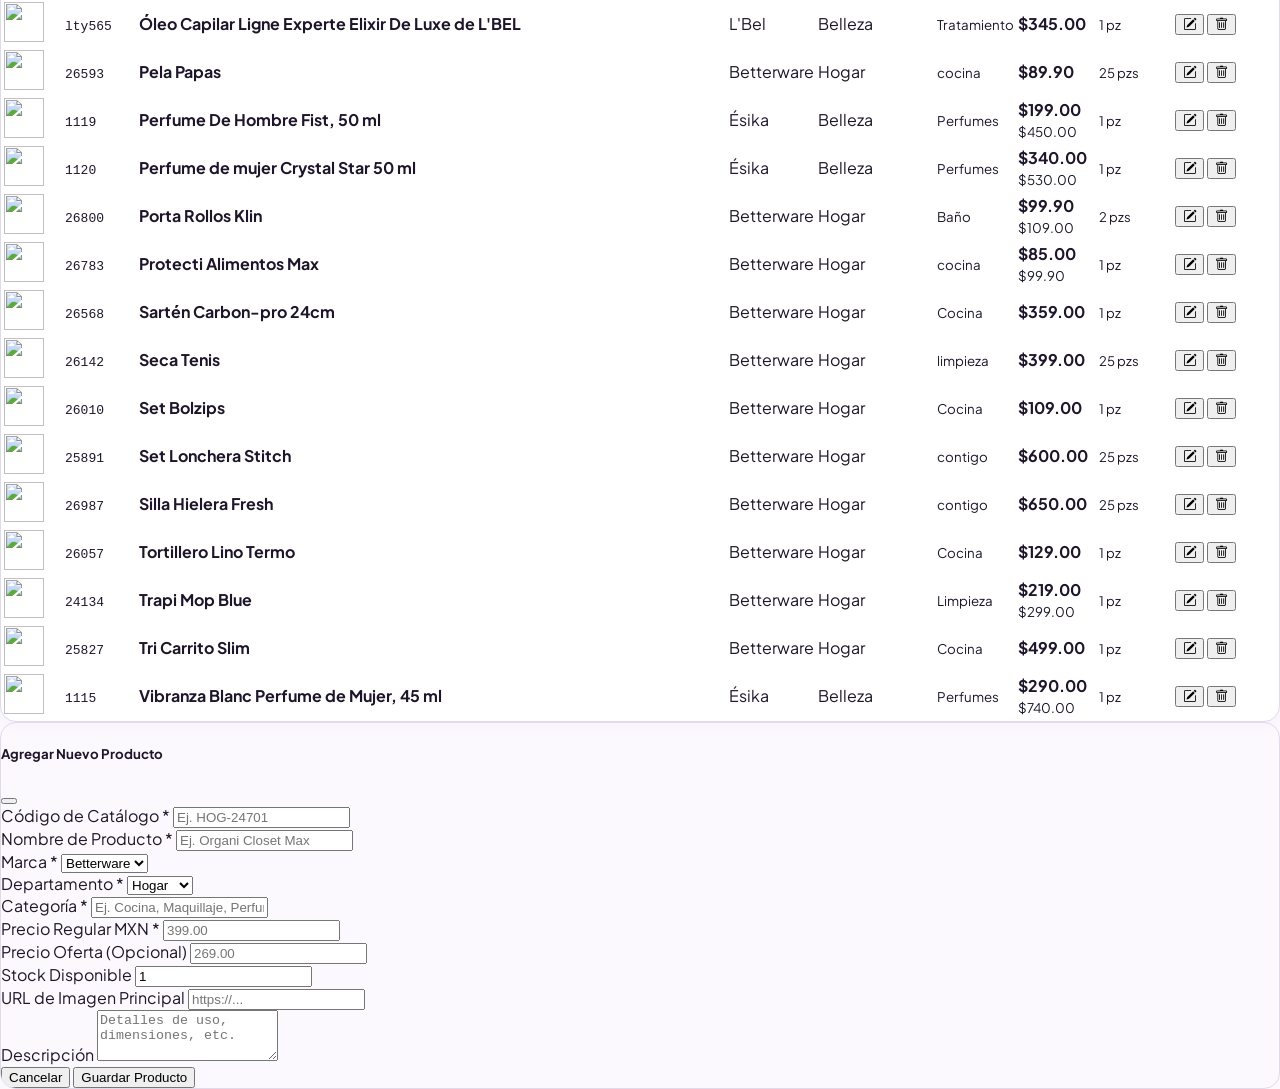
==== commit 8ccacd74: "revert: restore 77 real inventory products and remove sample items" ====
--- a/public/admin.html
+++ b/public/admin.html
@@ -380,8 +380,8 @@
   <!-- Firebase SDKs (Compat v10) -->
   <script src="https://www.gstatic.com/firebasejs/10.13.2/firebase-app-compat.js"></script>
   <script src="https://www.gstatic.com/firebasejs/10.13.2/firebase-firestore-compat.js"></script>
-  <script src="js/products-data.js?v=20261004_3"></script>
-  <script src="js/firebase-config.js?v=20261004_3"></script>
-  <script src="js/admin.js?v=20261004_3"></script>
+  <script src="js/products-data.js?v=20261004_8"></script>
+  <script src="js/firebase-config.js?v=20261004_8"></script>
+  <script src="js/admin.js?v=20261004_8"></script>
 </body>
 </html>
--- a/public/css/custom.css
+++ b/public/css/custom.css
@@ -212,9 +212,12 @@
 .brand-scroll-container {
   display: flex;
   align-items: center;
-  gap: 0.5rem;
+  justify-content: center; /* Centrado */
+  gap: 0.55rem;
   overflow-x: auto;
-  padding: 0.35rem 0.15rem 0.65rem 0.15rem;
+  padding: 0.25rem 0.2rem 0.6rem 0.2rem;
+  margin: 0 auto;
+  max-width: 100%;
   scrollbar-width: none;
   -webkit-overflow-scrolling: touch;
 }
@@ -227,54 +230,30 @@
   display: inline-flex;
   align-items: center;
   justify-content: center;
-  border-radius: 12px;
-  padding: 0.35rem 0.85rem;
-  height: 40px;
-  min-width: 86px;
+  border-radius: var(--radius-pill);
+  padding: 0.22rem 0.8rem;
+  height: 32px; /* Reducido de 40px */
+  min-width: 64px; /* Reducido de 86px */
   cursor: pointer;
   transition: all 0.2s cubic-bezier(0.16, 1, 0.3, 1);
-  box-shadow: 0 2px 6px rgba(0, 0, 0, 0.08);
+  box-shadow: 0 1px 4px rgba(0, 0, 0, 0.08);
   white-space: nowrap;
   user-select: none;
   flex-shrink: 0;
   outline: none;
   position: relative;
+  opacity: 0.78;
 }
 
 .brand-nav-btn:hover {
   transform: translateY(-1.5px);
-  box-shadow: 0 4px 10px rgba(0, 0, 0, 0.14);
+  box-shadow: 0 3px 8px rgba(0, 0, 0, 0.14);
   opacity: 1 !important;
 }
 
-/* --- Botón "Todas las Marcas" --- */
-.brand-nav-btn[data-brand="all"] {
-  background: var(--nestt-white);
-  border: 1.5px solid var(--nestt-gray-300);
-}
-
-.brand-nav-btn[data-brand="all"] .brand-name {
-  font-family: var(--font-brand);
-  font-size: 0.8rem;
-  font-weight: 700;
-  color: var(--nestt-purple);
-}
-
-.brand-nav-btn[data-brand="all"] .brand-all-icon {
-  color: var(--nestt-purple);
-  font-size: 0.9rem;
-}
-
-.brand-nav-btn[data-brand="all"].active {
-  background: linear-gradient(135deg, #7928ca 0%, #5c18a0 100%);
-  border-color: #5c18a0;
-  box-shadow: 0 0 0 2.5px #ffffff, 0 0 0 4.5px #7928ca, 0 4px 12px rgba(92, 24, 160, 0.3);
-  transform: translateY(-1px) scale(1.02);
-}
-
-.brand-nav-btn[data-brand="all"].active .brand-name,
-.brand-nav-btn[data-brand="all"].active .brand-all-icon {
-  color: #ffffff;
+.brand-nav-btn.active {
+  opacity: 1 !important;
+  transform: translateY(-1px) scale(1.04);
 }
 
 /* --- Betterware (Azul Oficial Betterware) --- */
@@ -285,8 +264,7 @@
 
 .brand-nav-btn[data-brand="betterware"].active {
   border-color: #005eb8;
-  box-shadow: 0 0 0 2.5px #ffffff, 0 0 0 4.5px #005eb8, 0 5px 14px rgba(0, 62, 140, 0.4);
-  transform: translateY(-1px) scale(1.02);
+  box-shadow: 0 0 0 2px #ffffff, 0 0 0 3.5px #005eb8, 0 4px 10px rgba(0, 62, 140, 0.35);
 }
 
 /* --- Ésika (Rojo / Carmesí Sofisticado) --- */
@@ -297,8 +275,7 @@
 
 .brand-nav-btn[data-brand="esika"].active {
   border-color: #c41230;
-  box-shadow: 0 0 0 2.5px #ffffff, 0 0 0 4.5px #c41230, 0 5px 14px rgba(142, 11, 33, 0.4);
-  transform: translateY(-1px) scale(1.02);
+  box-shadow: 0 0 0 2px #ffffff, 0 0 0 3.5px #c41230, 0 4px 10px rgba(142, 11, 33, 0.35);
 }
 
 /* --- Cyzone (Magenta Vibrante Juvenil) --- */
@@ -309,8 +286,7 @@
 
 .brand-nav-btn[data-brand="cyzone"].active {
   border-color: #f72585;
-  box-shadow: 0 0 0 2.5px #ffffff, 0 0 0 4.5px #f72585, 0 5px 14px rgba(181, 0, 88, 0.4);
-  transform: translateY(-1px) scale(1.02);
+  box-shadow: 0 0 0 2px #ffffff, 0 0 0 3.5px #f72585, 0 4px 10px rgba(181, 0, 88, 0.35);
 }
 
 /* --- L'Bel (Negro Lujo Alta Cosmética) --- */
@@ -321,19 +297,19 @@
 
 .brand-nav-btn[data-brand="lbel"].active {
   border-color: #444444;
-  box-shadow: 0 0 0 2.5px #ffffff, 0 0 0 4.5px #111111, 0 5px 14px rgba(0, 0, 0, 0.45);
-  transform: translateY(-1px) scale(1.02);
-}
-
-/* --- Imágenes de los Logos en Letra Blanca --- */
+  box-shadow: 0 0 0 2px #ffffff, 0 0 0 3.5px #111111, 0 4px 10px rgba(0, 0, 0, 0.4);
+}
+
+/* --- Imágenes de los Logos Reducidas (Más chicas que nestt.) --- */
 .brand-nav-btn .brand-logo-img {
-  max-height: 20px;
-  max-width: 72px;
+  max-height: 13px; /* Más chica que el logo de la tienda nestt. que mide 23px */
+  max-width: 48px;
   width: auto;
   height: auto;
   object-fit: contain;
   display: block;
-  filter: drop-shadow(0 1px 2px rgba(0, 0, 0, 0.25));
+  filter: drop-shadow(0 1px 2px rgba(0, 0, 0, 0.22));
+  margin: 0 auto;
 }
 
 /* Category chips legacy fallback */
@@ -472,19 +448,30 @@
 }
 
 .product-card-content {
-  padding: 1rem 1.15rem 1.15rem;
+  padding: 0.75rem 0.85rem 0.85rem;
   display: flex;
   flex-direction: column;
   flex-grow: 1;
 }
 
+.product-brand-tag {
+  font-family: var(--font-brand);
+  font-size: 0.65rem;
+  font-weight: 700;
+  text-transform: uppercase;
+  letter-spacing: 0.8px;
+  color: #7928ca;
+  margin-bottom: 0.2rem;
+}
+
 .product-name-minimal {
   font-family: var(--font-body);
-  font-size: 0.98rem;
-  font-weight: 700;
-  color: var(--nestt-dark);
-  line-height: 1.35;
-  margin-bottom: 0.45rem;
+  font-size: 0.82rem;
+  font-weight: 600;
+  color: #1e152a;
+  line-height: 1.3;
+  min-height: 2.15rem;
+  margin-bottom: 0.35rem;
   display: -webkit-box;
   -webkit-line-clamp: 2;
   -webkit-box-orient: vertical;
@@ -501,33 +488,33 @@
   margin-top: auto;
   display: flex;
   align-items: baseline;
-  gap: 0.5rem;
-  margin-bottom: 0.85rem;
+  gap: 0.45rem;
+  margin-bottom: 0.65rem;
 }
 
 .price-main {
   font-family: var(--font-brand);
-  font-size: 1.35rem;
+  font-size: 1.05rem;
   font-weight: 800;
-  color: var(--nestt-purple);
+  color: #1e152a;
 }
 
 .price-old-strike {
   font-family: var(--font-body);
-  font-size: 0.84rem;
-  color: var(--nestt-gray-500);
+  font-size: 0.74rem;
+  color: #8e8a96;
   text-decoration: line-through;
 }
 
 /* --- WhatsApp Button on Card (Touch-Friendly & Proportional) --- */
 .btn-whatsapp-card {
   width: 100%;
-  height: 42px;
-  border-radius: var(--radius-pill);
-  font-family: var(--font-brand);
-  font-weight: 700;
-  font-size: 0.88rem;
-  padding: 0.5rem 1rem;
+  height: 36px;
+  border-radius: var(--radius-pill);
+  font-family: var(--font-brand);
+  font-weight: 700;
+  font-size: 0.78rem;
+  padding: 0.4rem 0.85rem;
   border: none;
   background: var(--whatsapp-green);
   color: var(--nestt-white);
@@ -535,17 +522,17 @@
   display: flex;
   align-items: center;
   justify-content: center;
-  gap: 0.45rem;
+  gap: 0.4rem;
   cursor: pointer;
   white-space: nowrap;
-  box-shadow: 0 3px 10px rgba(37, 211, 102, 0.28);
+  box-shadow: 0 2px 8px rgba(37, 211, 102, 0.22);
 }
 
 .btn-whatsapp-card:hover {
   background: #20bd5a;
   color: var(--nestt-white);
-  transform: translateY(-1.5px);
-  box-shadow: 0 5px 14px rgba(37, 211, 102, 0.38);
+  transform: translateY(-1px);
+  box-shadow: 0 4px 12px rgba(37, 211, 102, 0.3);
 }
 
 .btn-whatsapp-card i {
@@ -1057,3 +1044,169 @@
   color: var(--nestt-purple);
 }
 
+/* ==========================================================================
+   VISUAL CATEGORIES SHOWCASE (Estilo Cyzone / Belcorp)
+   ========================================================================== */
+.categories-showcase-section {
+  animation: fadeInCategories 0.25s ease-out;
+}
+
+@keyframes fadeInCategories {
+  from { opacity: 0; transform: translateY(6px); }
+  to { opacity: 1; transform: translateY(0); }
+}
+
+/* --- Minimalist Category Cards (Estilo L'Bel / Belcorp Oficial) --- */
+.category-visual-card {
+  background: #ffffff;
+  border-radius: 12px;
+  border: 1px solid #f0f0f2;
+  overflow: hidden;
+  cursor: pointer;
+  height: 100%;
+  display: flex;
+  flex-direction: column;
+  transition: transform 0.22s ease, box-shadow 0.22s ease, border-color 0.22s ease;
+  box-shadow: 0 1px 3px rgba(0, 0, 0, 0.03);
+  position: relative;
+  user-select: none;
+}
+
+.category-visual-card:hover {
+  transform: translateY(-3px);
+  border-color: #d1d5db;
+  box-shadow: 0 8px 20px rgba(0, 0, 0, 0.07);
+}
+
+.category-visual-img-wrap {
+  position: relative;
+  width: 100%;
+  padding-top: 100%; /* Proporción 1:1 limpia de catálogo */
+  background: #f8f8fa;
+  overflow: hidden;
+}
+
+.category-visual-img-wrap img {
+  position: absolute;
+  top: 0;
+  left: 0;
+  width: 100%;
+  height: 100%;
+  object-fit: cover;
+  transition: transform 0.35s ease;
+}
+
+.category-visual-card:hover .category-visual-img-wrap img {
+  transform: scale(1.05);
+}
+
+.category-visual-body {
+  padding: 0.75rem 0.5rem 0.85rem;
+  display: flex;
+  flex-direction: column;
+  align-items: center;
+  text-align: center;
+  background: #ffffff;
+}
+
+.category-visual-title {
+  font-family: var(--font-body);
+  font-size: 0.85rem;
+  font-weight: 600;
+  color: #111111;
+  letter-spacing: -0.15px;
+  margin: 0;
+  line-height: 1.25;
+  transition: color 0.15s ease;
+}
+
+.category-visual-card:hover .category-visual-title {
+  color: #000000;
+  text-decoration: underline;
+}
+
+.category-product-count {
+  font-size: 0.72rem;
+  font-weight: 400;
+  color: #888888;
+  margin-top: 0.25rem;
+}
+
+/* Department filter pills */
+.dept-filter-pill {
+  border-radius: var(--radius-pill);
+  padding: 0.35rem 0.85rem;
+  font-size: 0.76rem;
+  font-weight: 600;
+  background: #ffffff;
+  border: 1px solid #edeaf2;
+  color: #5c5568;
+  white-space: nowrap;
+  transition: all 0.2s ease;
+  cursor: pointer;
+}
+
+.dept-filter-pill:hover {
+  border-color: var(--nestt-purple);
+  color: var(--nestt-purple);
+  background: #faf7fd;
+}
+
+.dept-filter-pill.active {
+  background: var(--nestt-purple);
+  color: #ffffff;
+  border-color: var(--nestt-purple);
+  box-shadow: 0 3px 10px rgba(121, 40, 202, 0.25);
+}
+
+/* Quick Category Scroll in Products View */
+.category-quick-pills-scroll {
+  display: flex;
+  gap: 0.45rem;
+  overflow-x: auto;
+  padding-bottom: 0.35rem;
+  scrollbar-width: none;
+  -webkit-overflow-scrolling: touch;
+}
+
+.category-quick-pills-scroll::-webkit-scrollbar {
+  display: none;
+}
+
+.quick-cat-pill {
+  border-radius: var(--radius-pill);
+  padding: 0.3rem 0.75rem;
+  font-size: 0.75rem;
+  font-weight: 600;
+  background: #ffffff;
+  border: 1px solid #edeaf2;
+  color: #555060;
+  white-space: nowrap;
+  cursor: pointer;
+  transition: all 0.18s ease;
+}
+
+.quick-cat-pill:hover {
+  border-color: var(--nestt-purple);
+  color: var(--nestt-purple);
+  background: #fdfaff;
+}
+
+.quick-cat-pill.active {
+  background: #1e152a;
+  color: #ffffff;
+  border-color: #1e152a;
+  box-shadow: 0 2px 8px rgba(0, 0, 0, 0.18);
+}
+
+/* Curated Promo Gift Banners */
+.promo-gift-banner {
+  transition: transform 0.2s ease, box-shadow 0.2s ease;
+  box-shadow: 0 4px 14px rgba(0, 0, 0, 0.08);
+}
+
+.promo-gift-banner:hover {
+  transform: translateY(-2px);
+  box-shadow: 0 8px 22px rgba(0, 0, 0, 0.14);
+}
+
